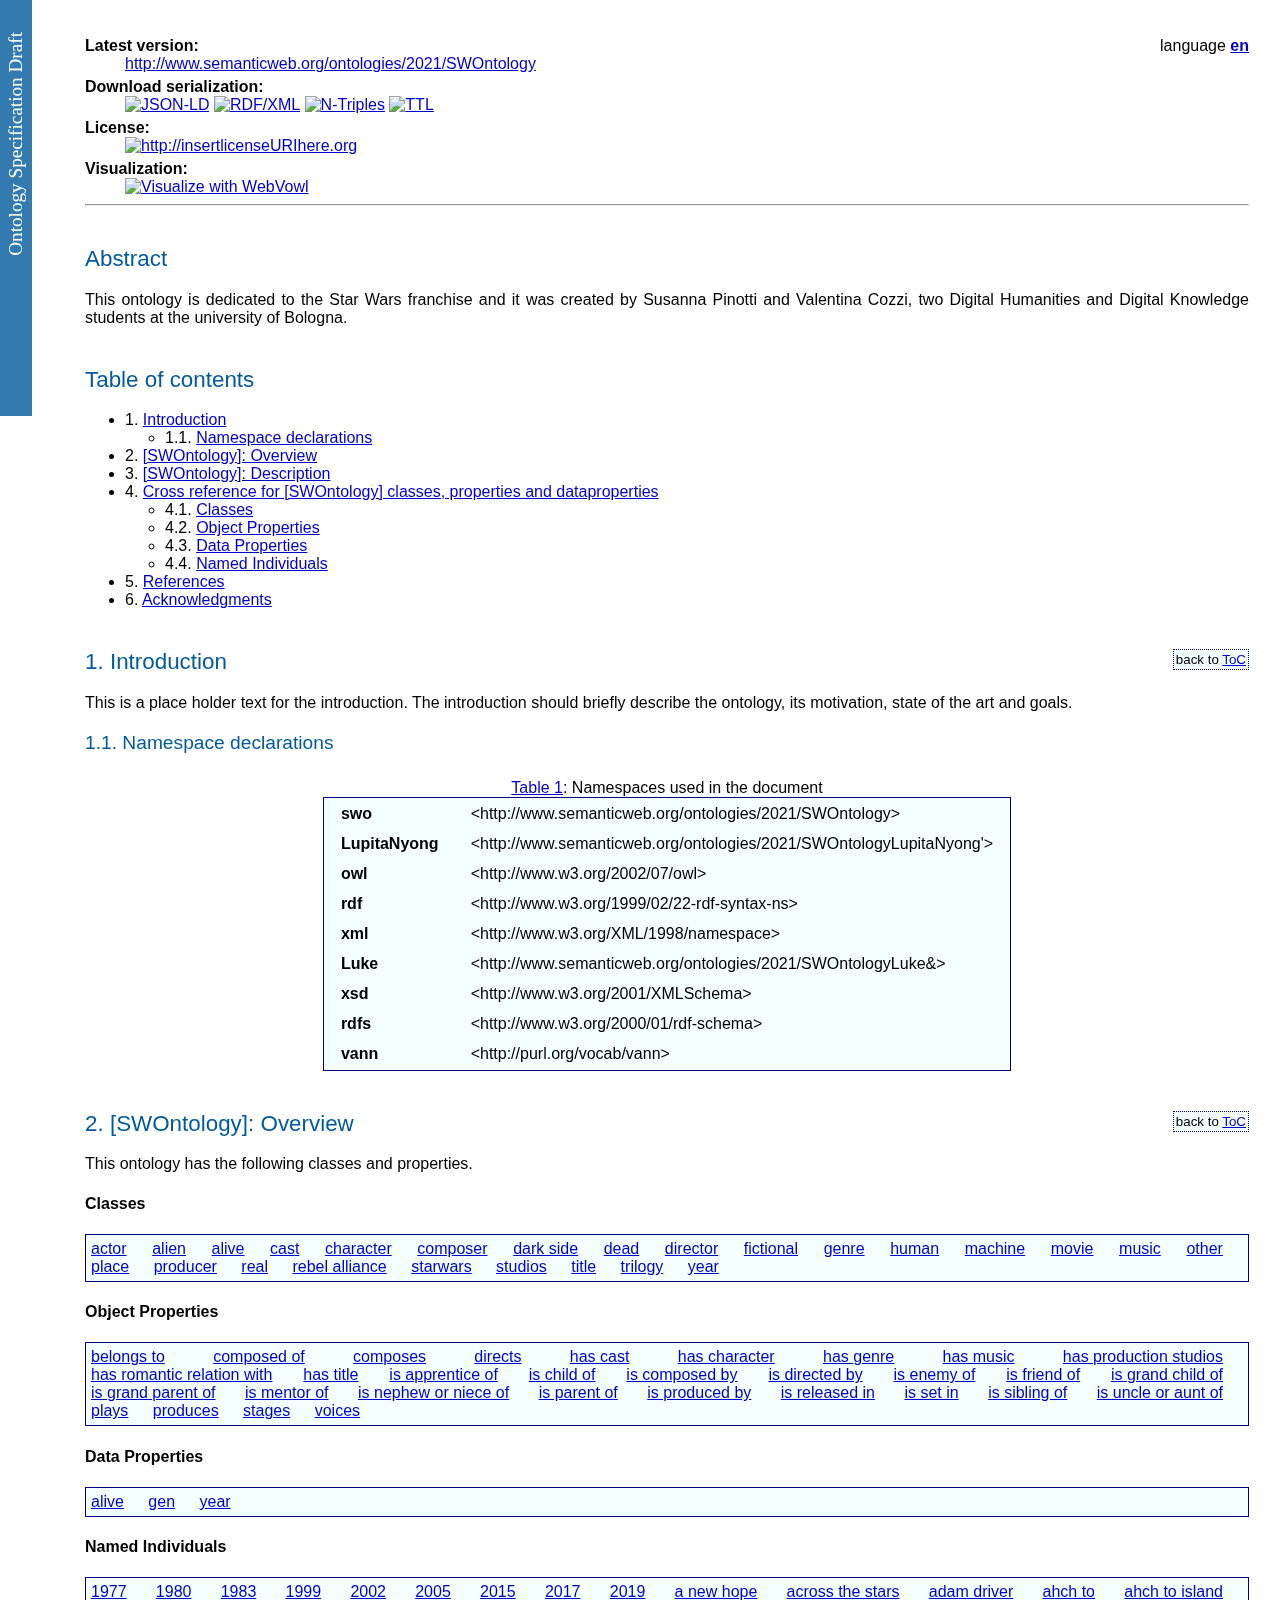
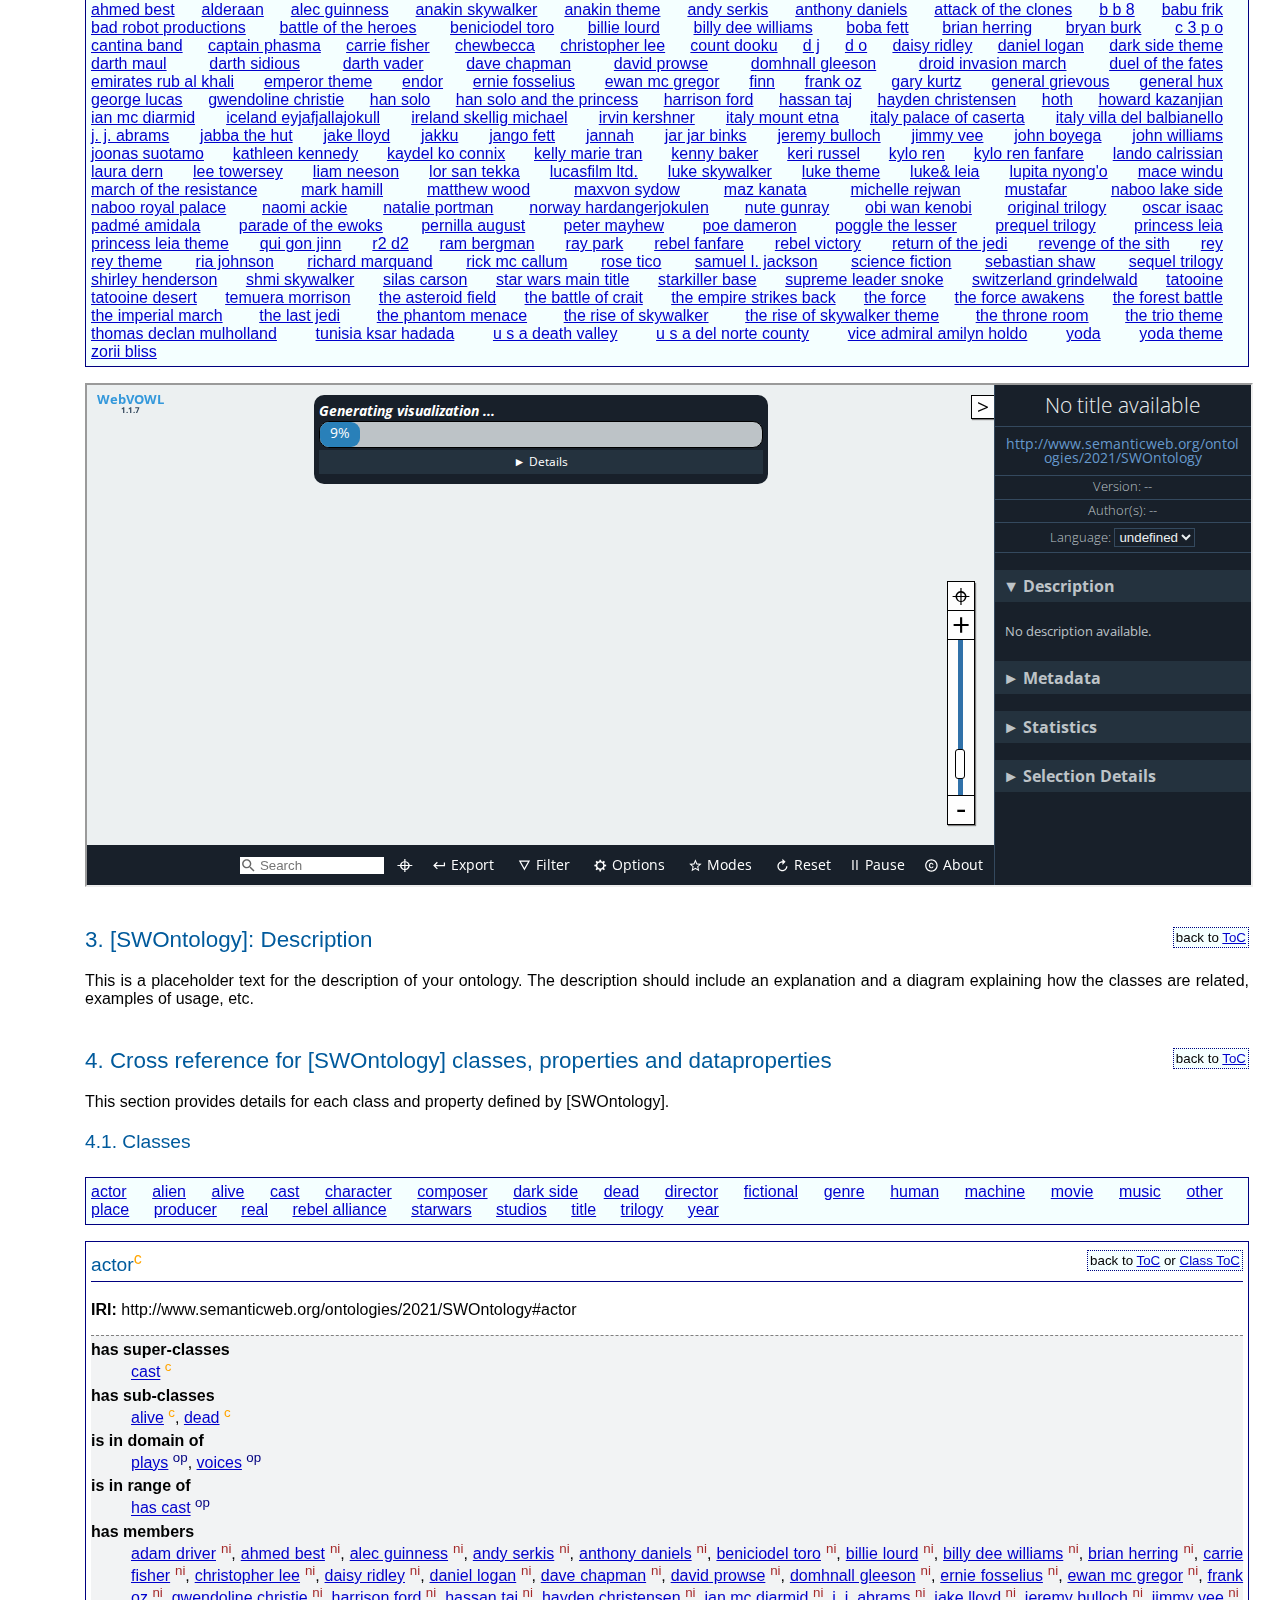
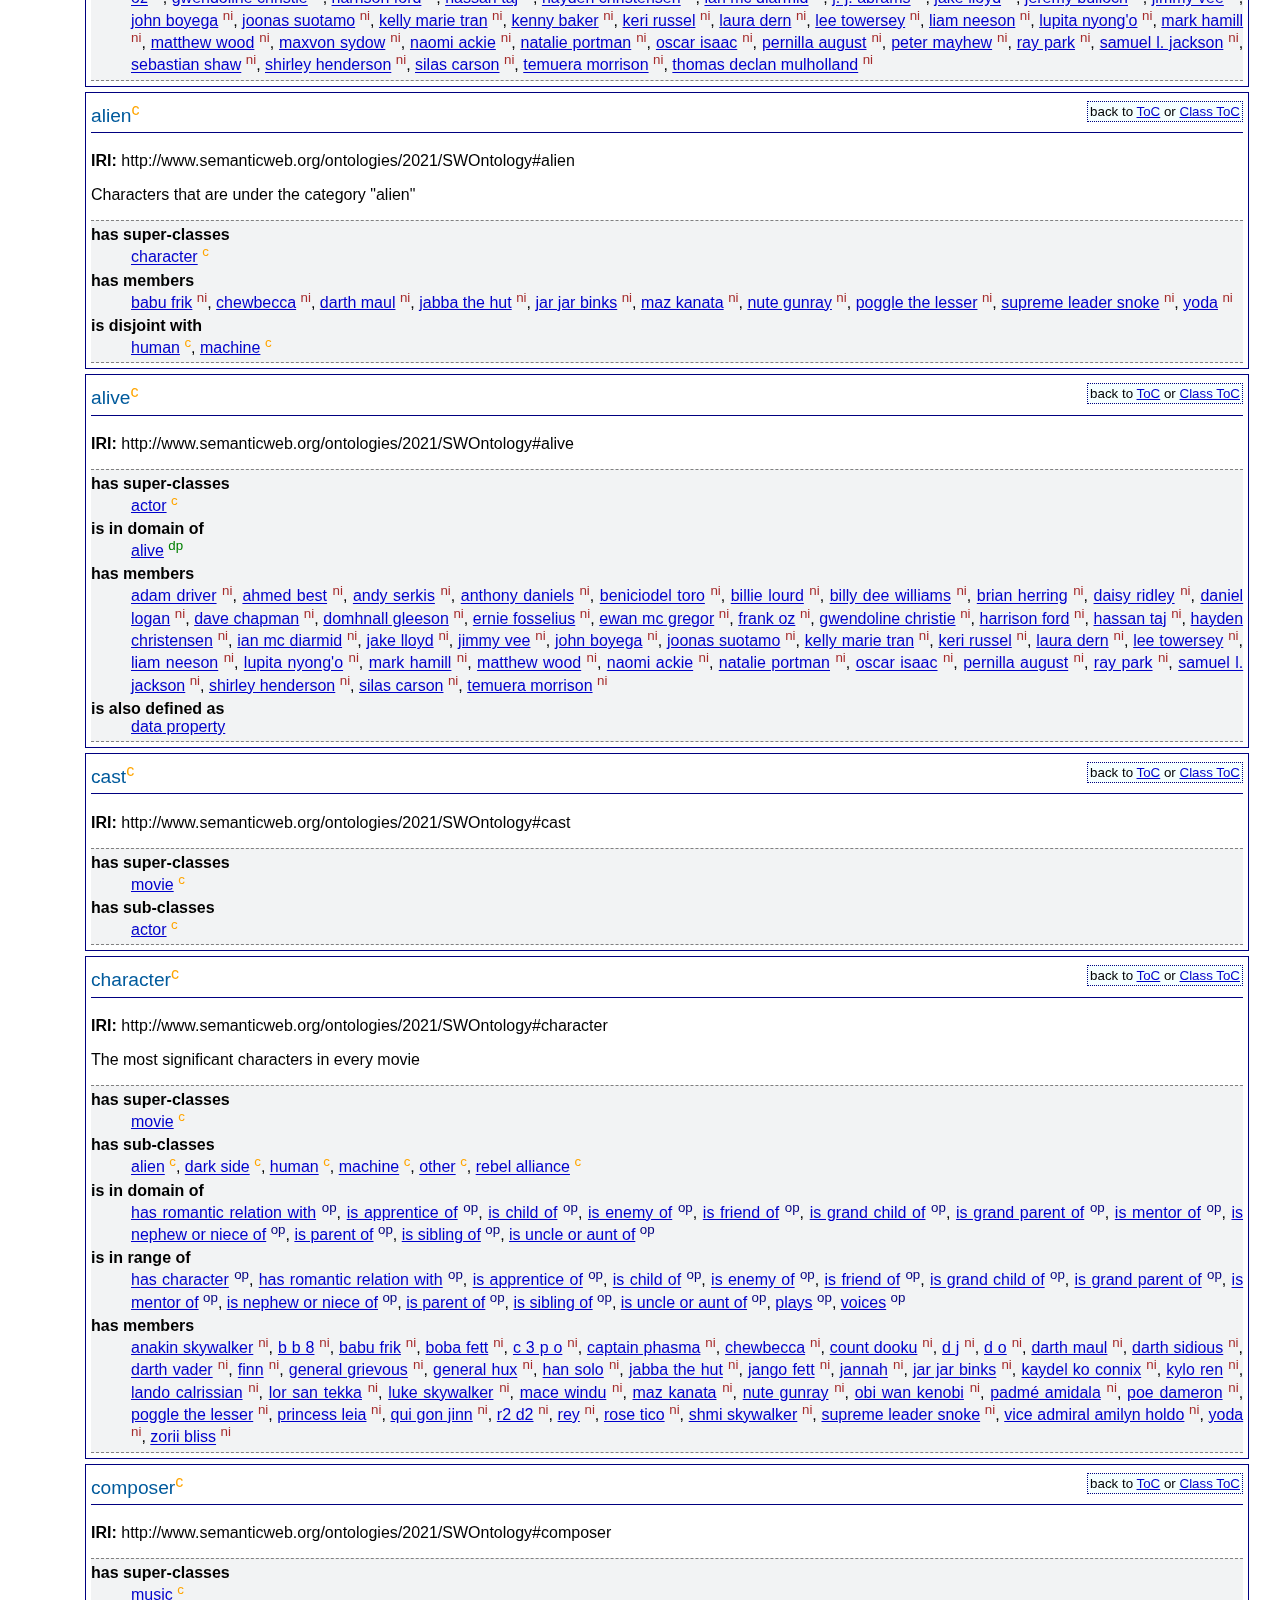
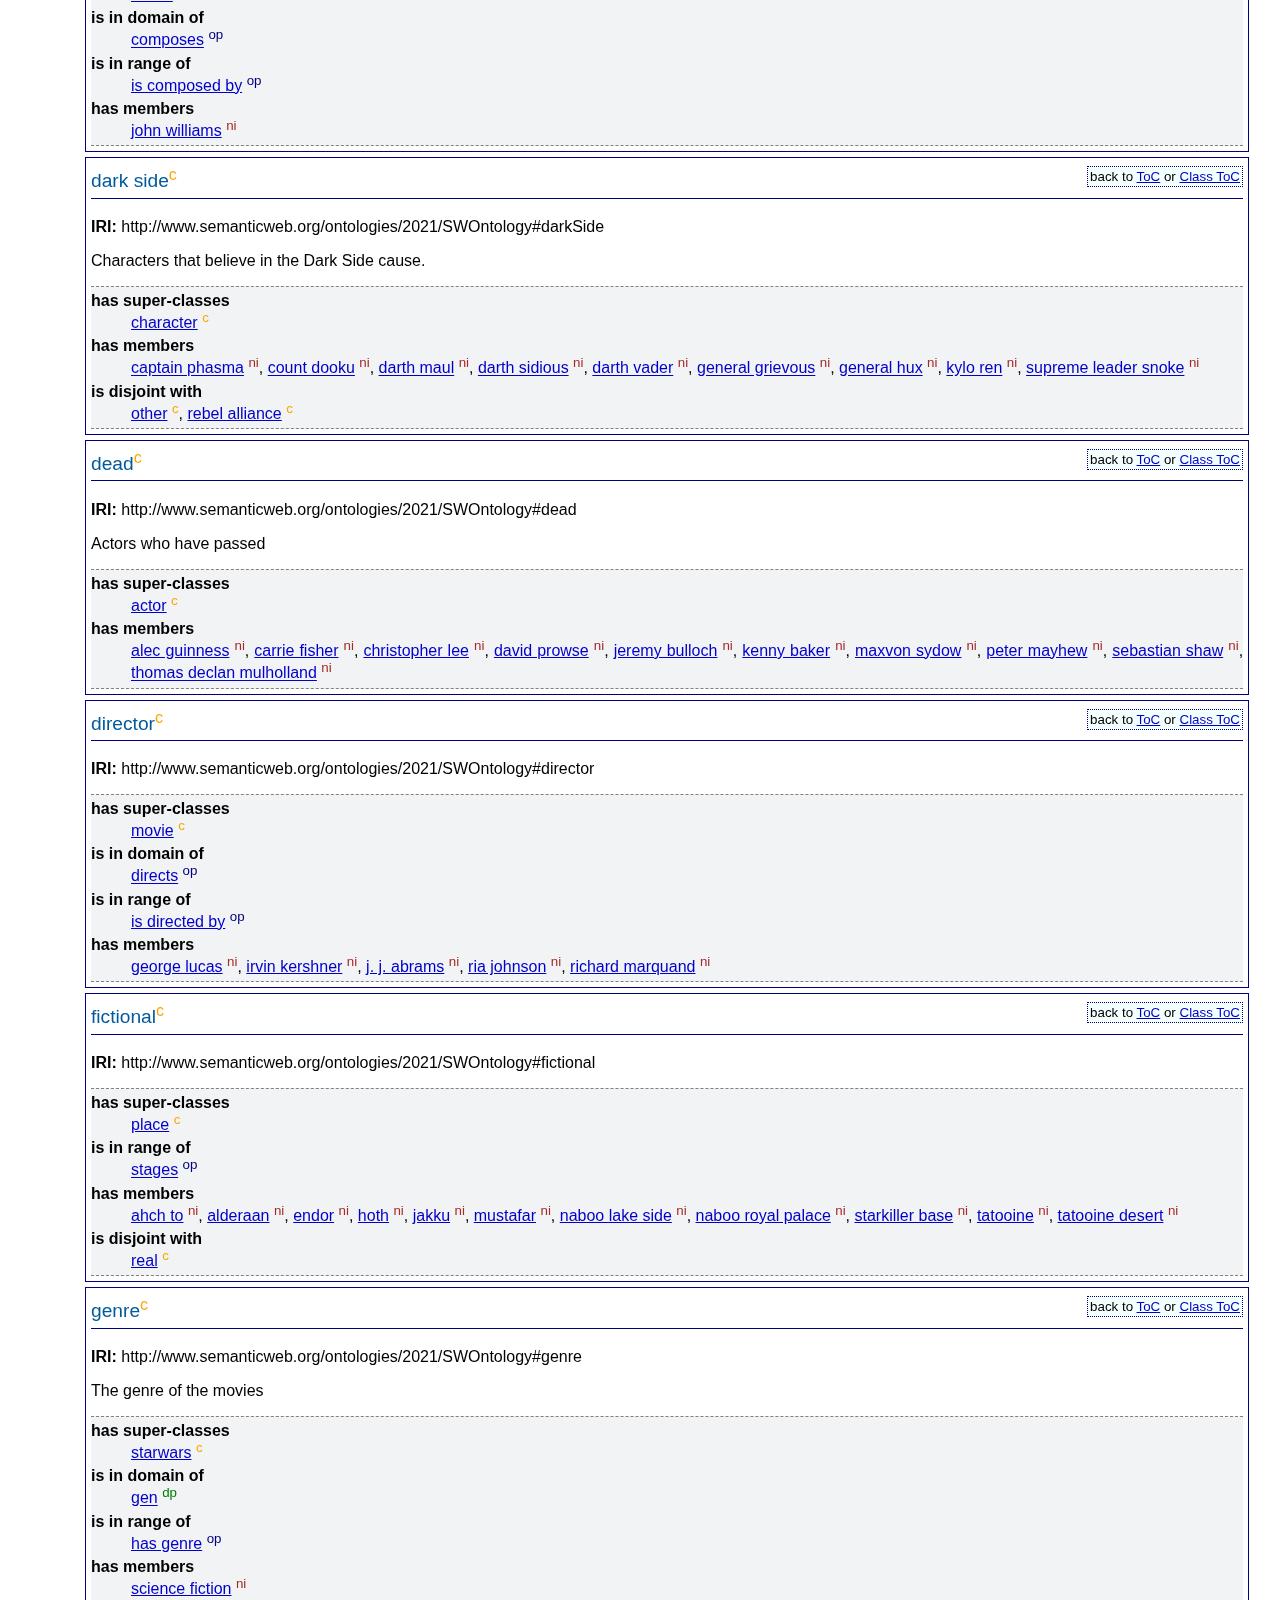
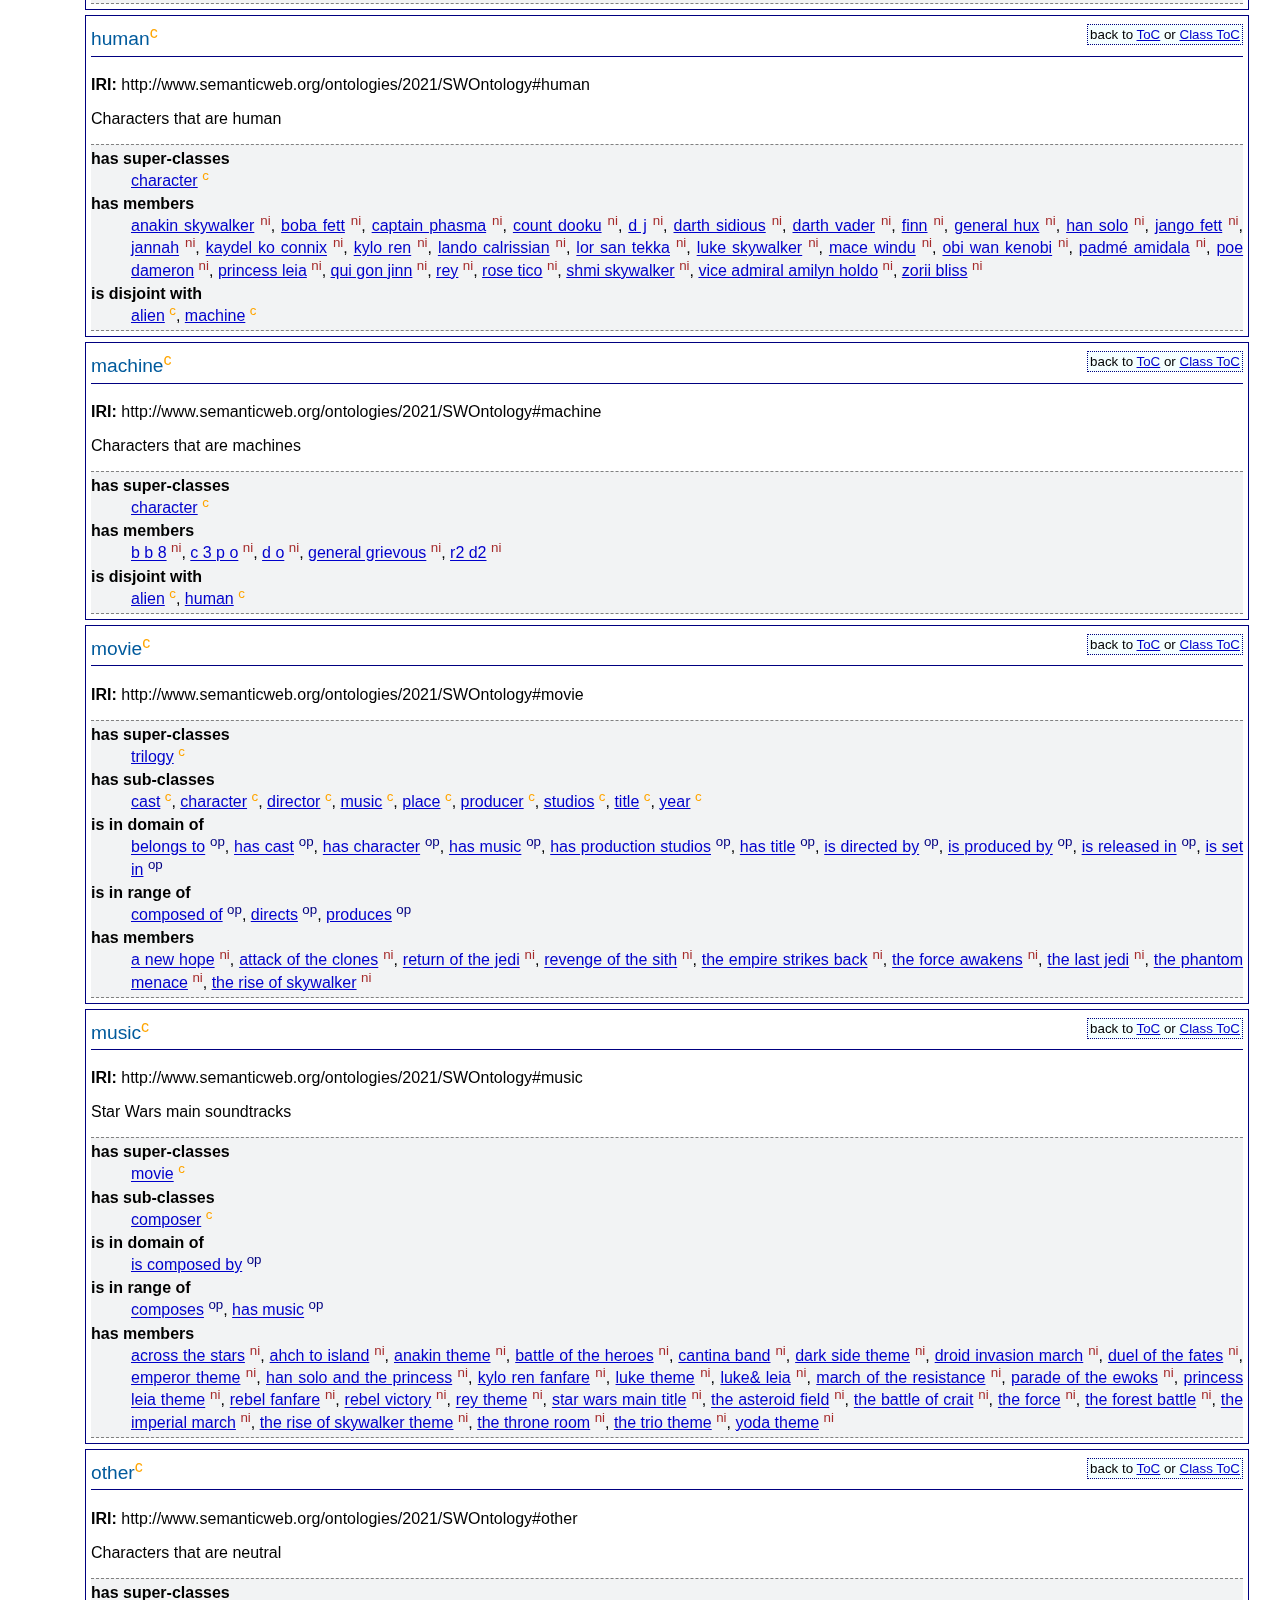
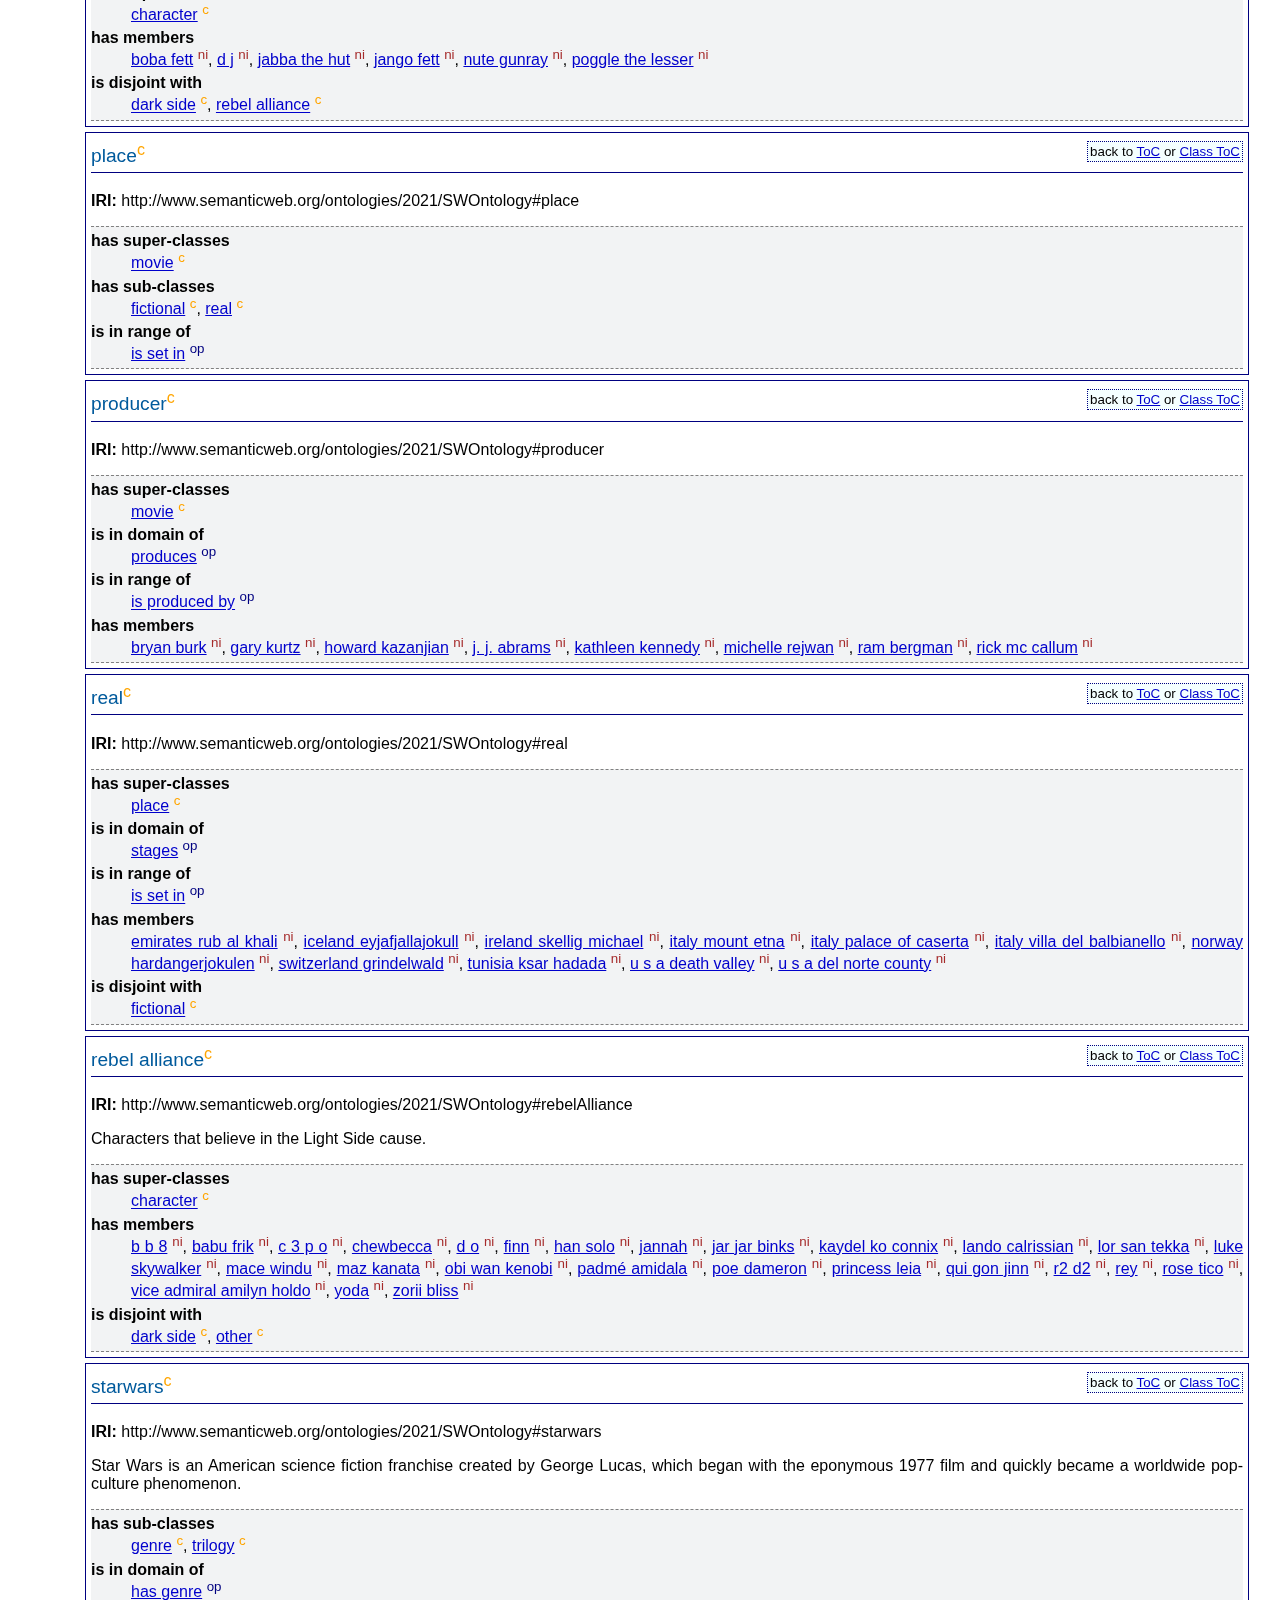
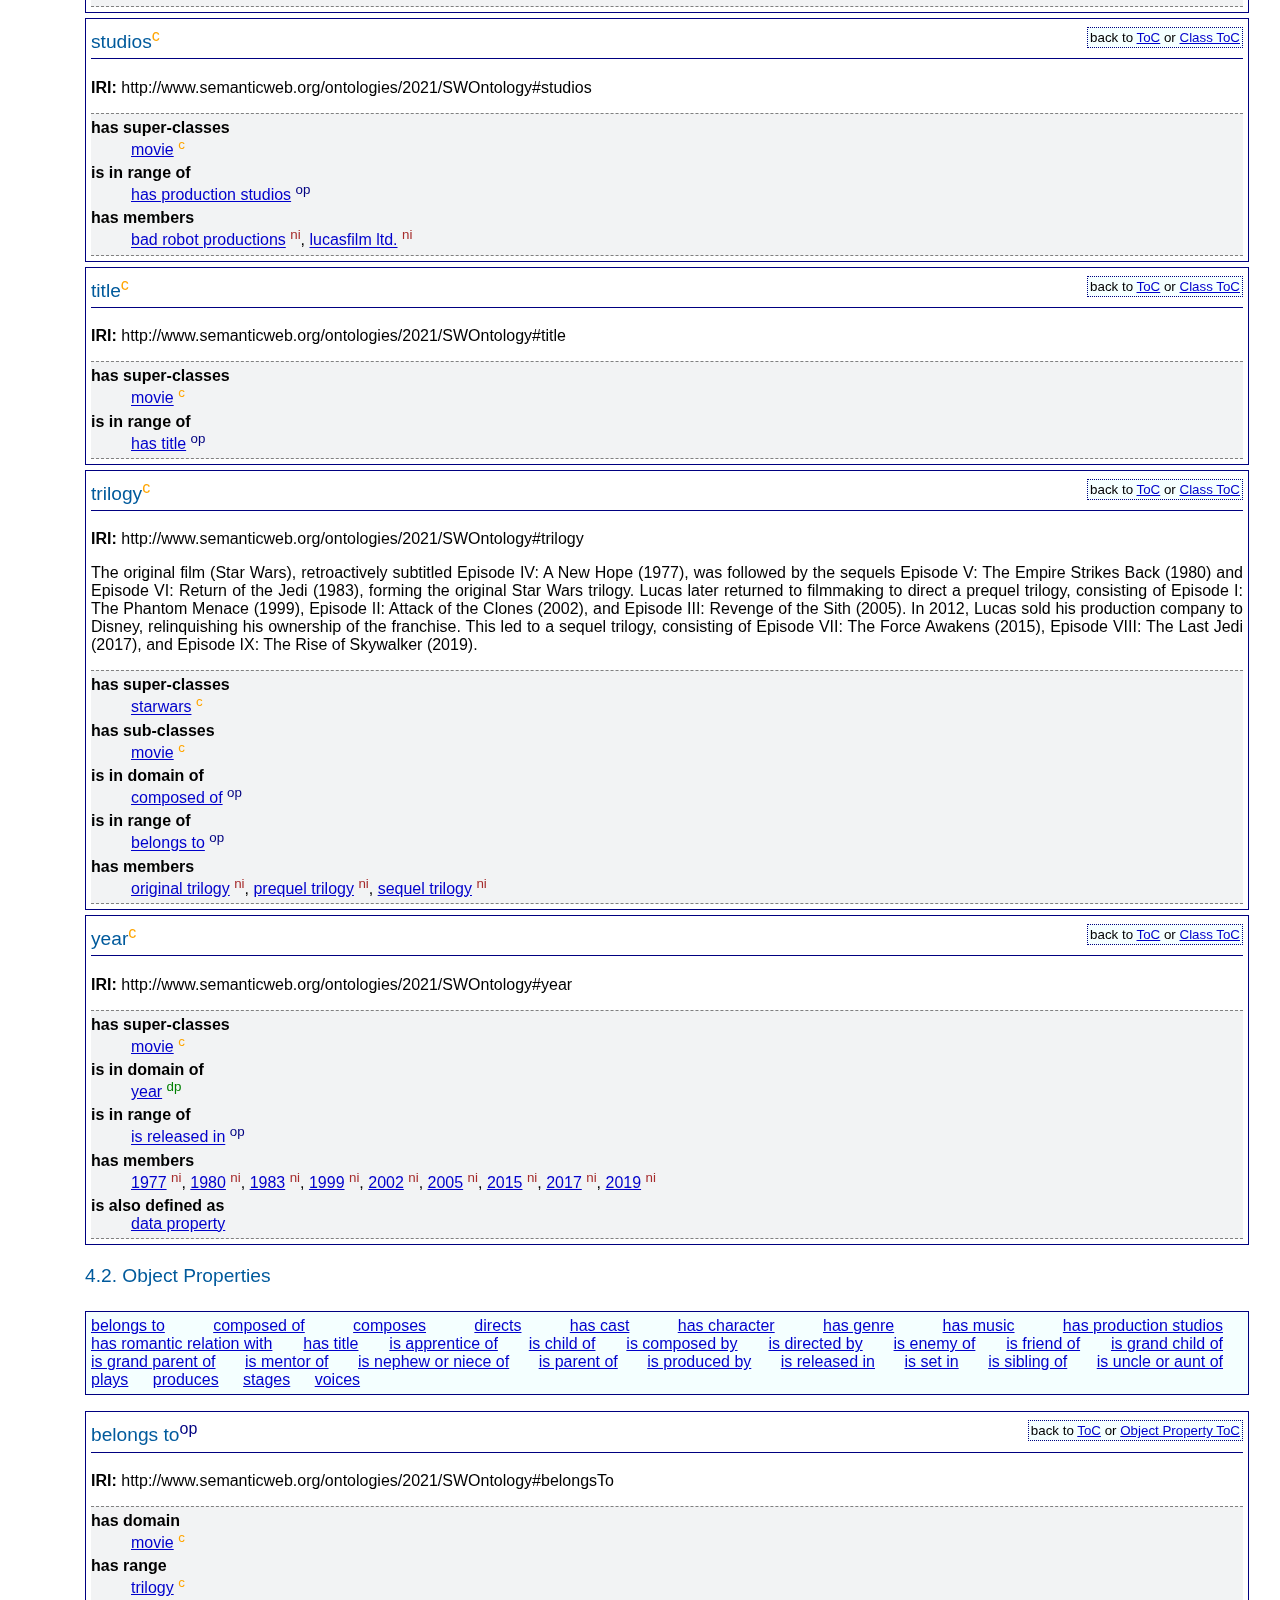
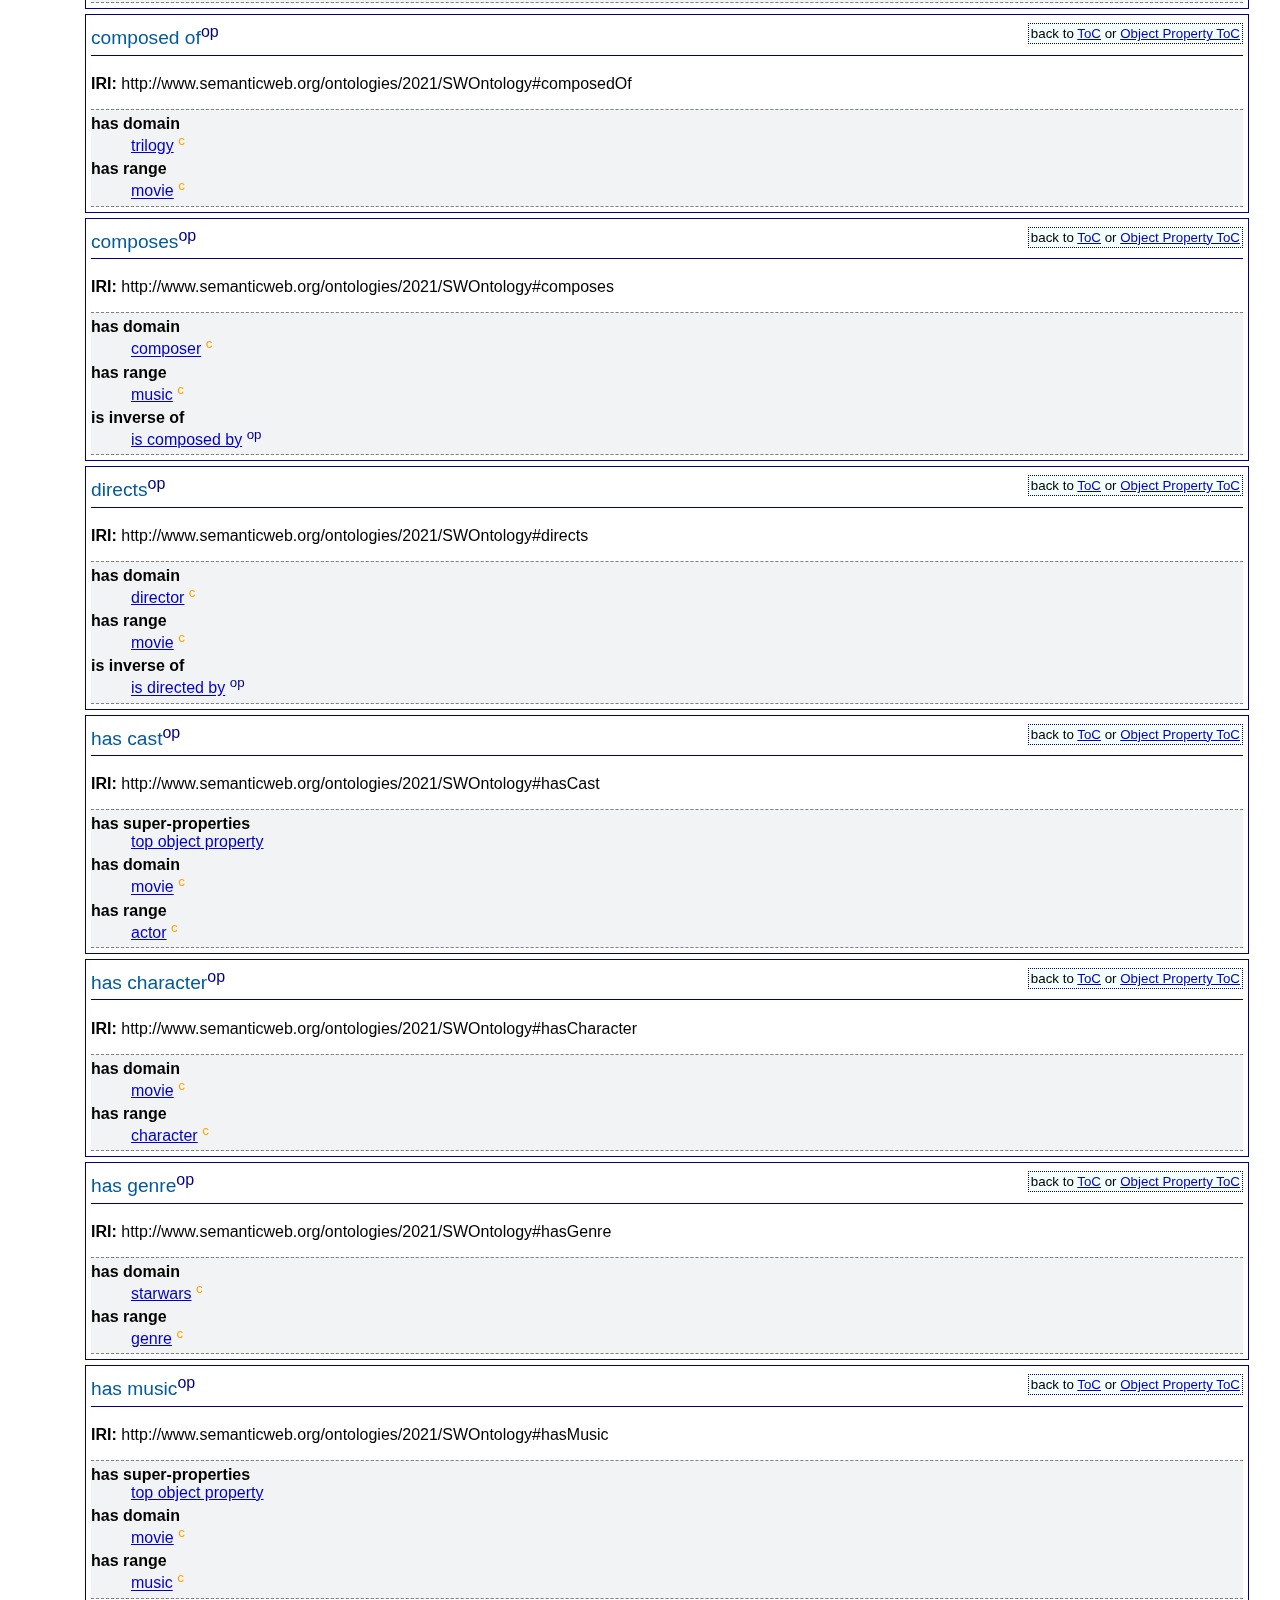
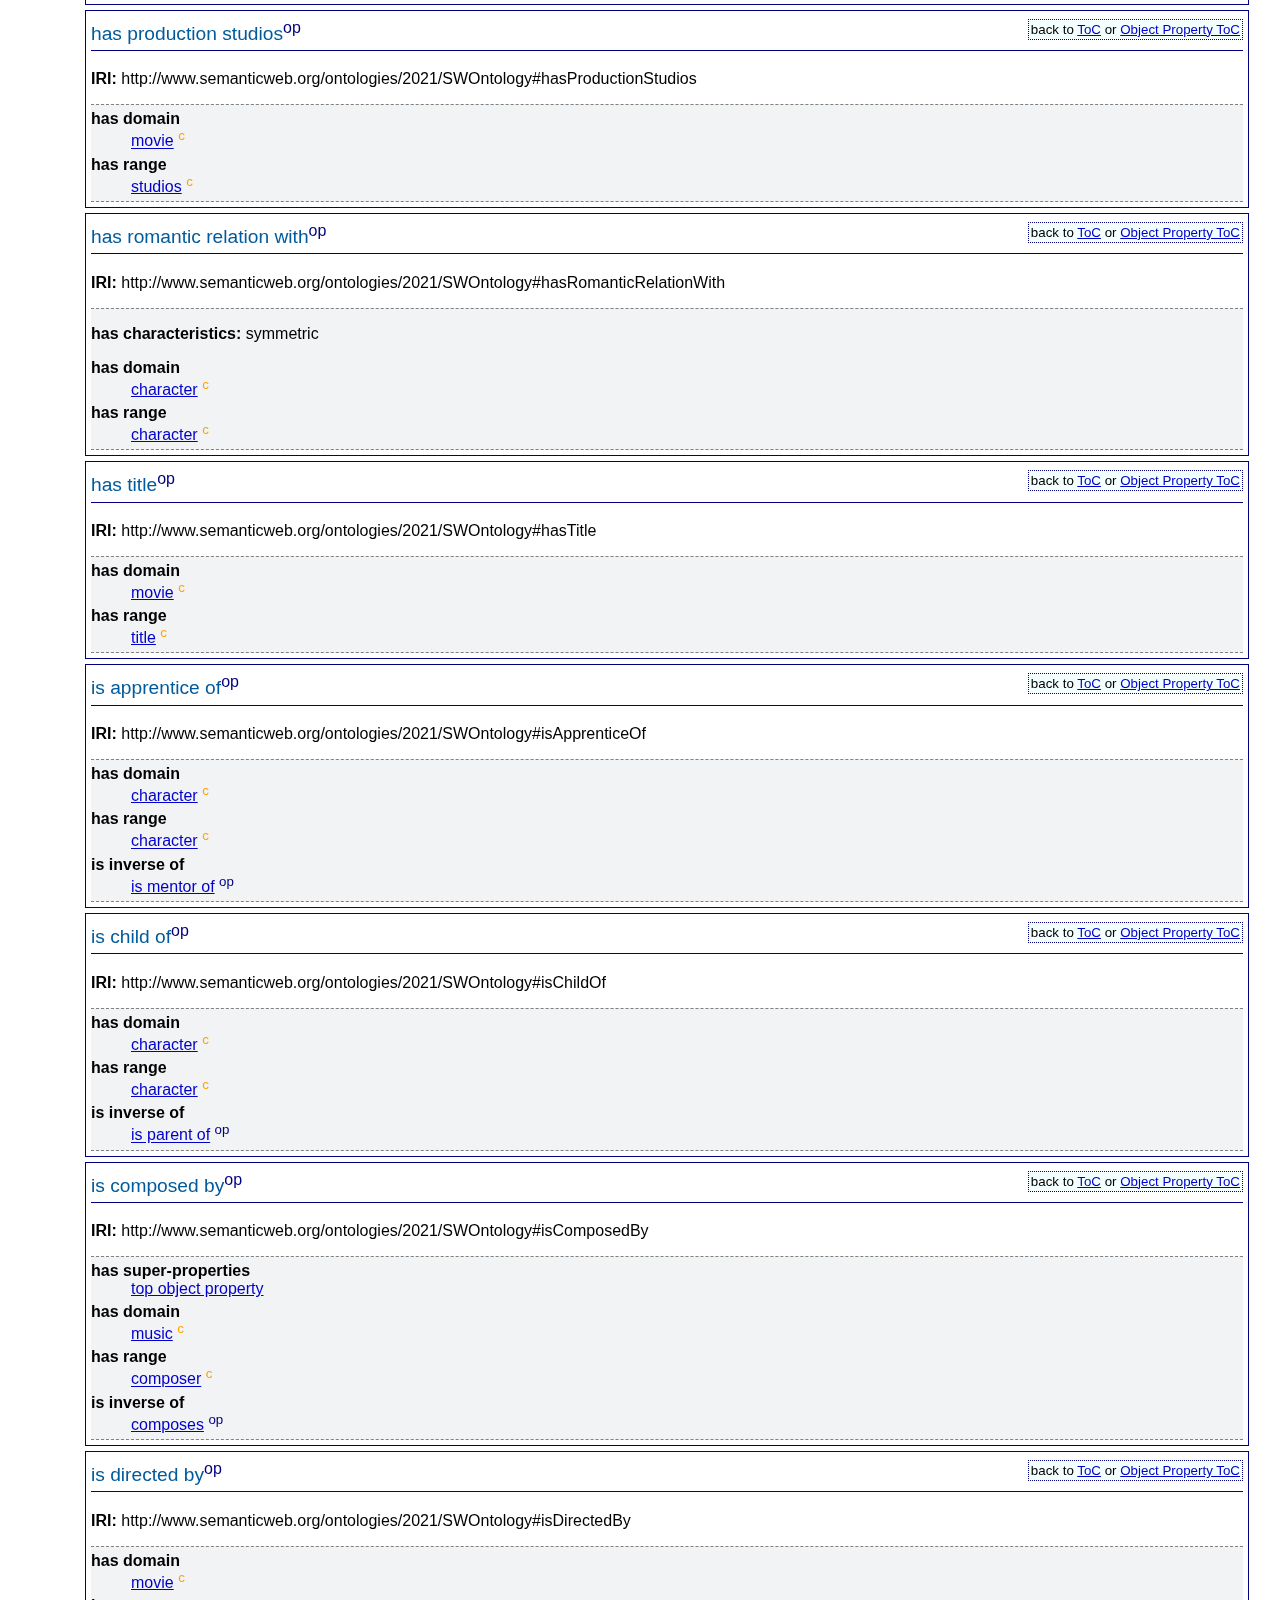
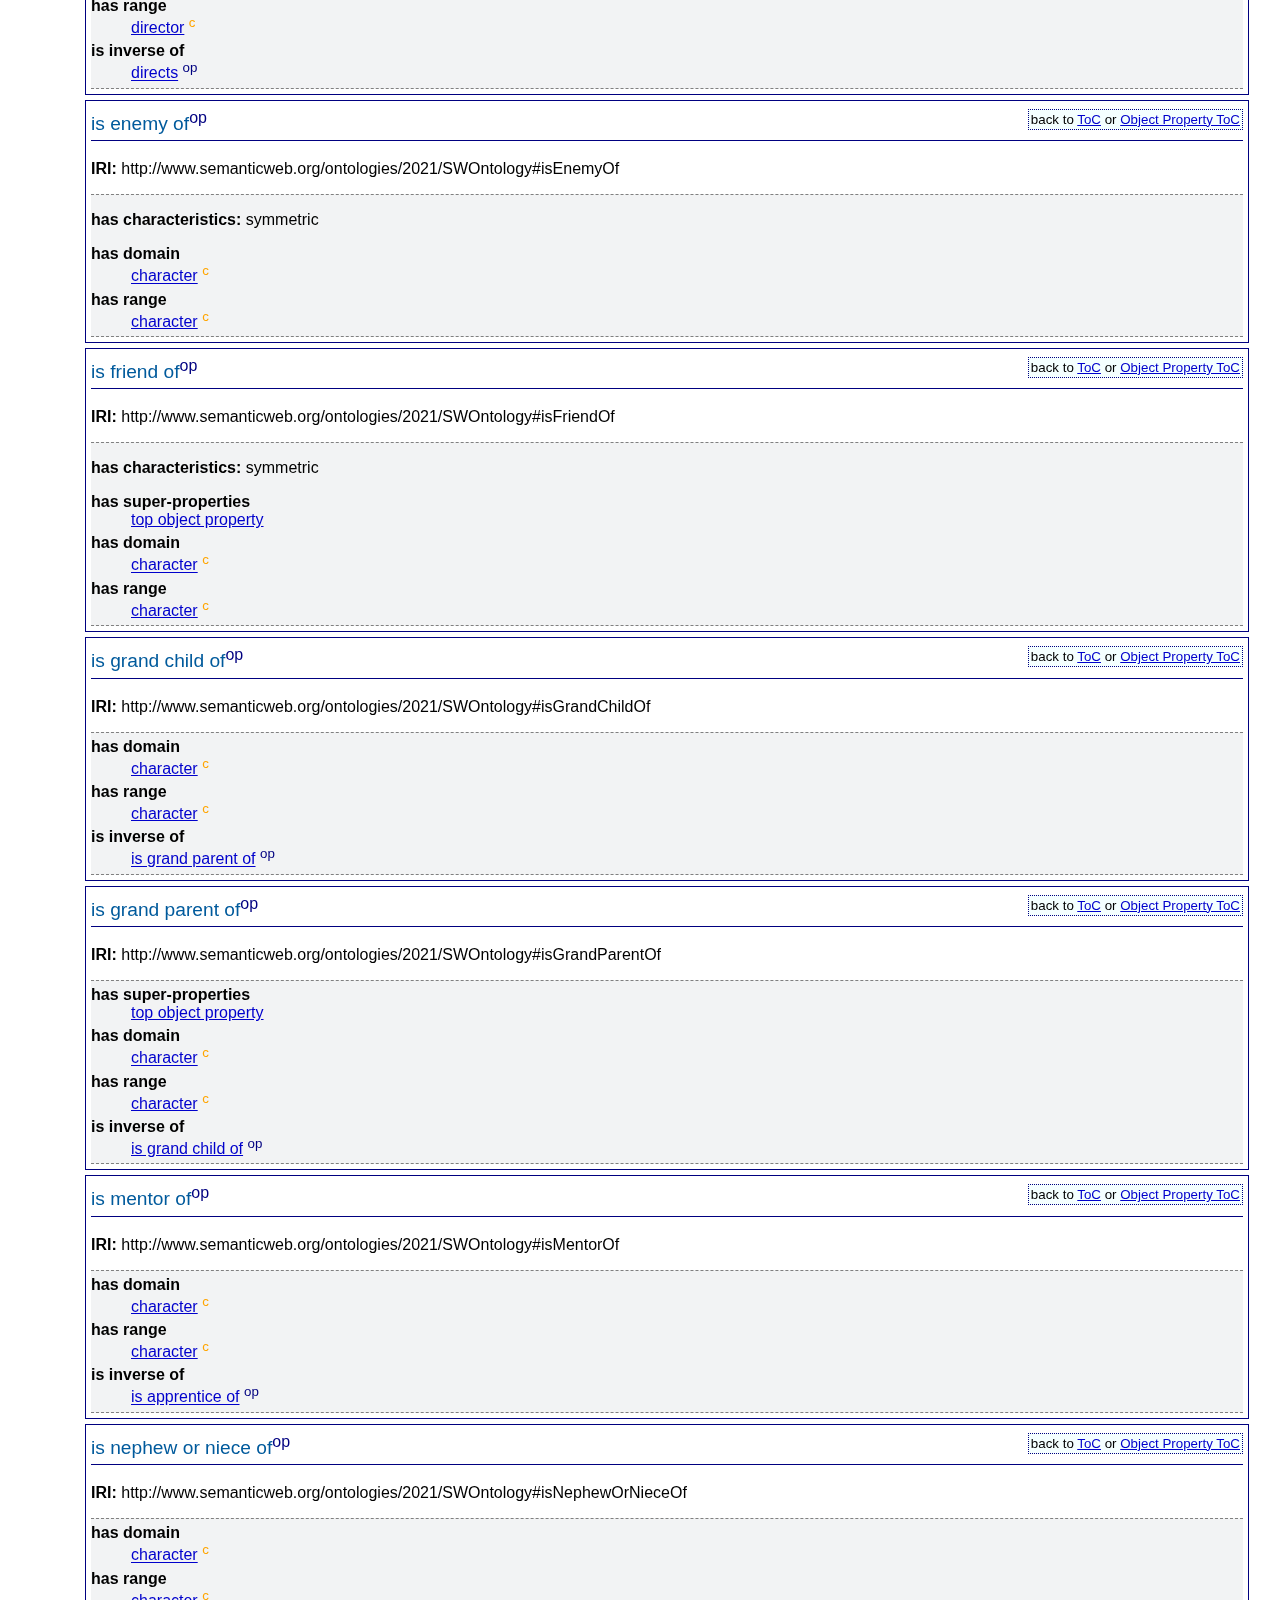
==== SWOntology_Widoco/index-en.html @ c8231432 "Widoco" ====
<!DOCTYPE html>
<html>
<head>
<meta http-equiv="content-type" content="text/html; charset=UTF-8" />
 <link rel="stylesheet" href="resources/primer.css" media="screen" />    <link rel="stylesheet" href="resources/rec.css" media="screen" />    <link rel="stylesheet" href="resources/extra.css" media="screen" />    <link rel="stylesheet" href="resources/owl.css" media="screen" />    <title>Ontology Documentation generated by WIDOCO</title>


<!-- SCHEMA.ORG METADATA -->
<script type="application/ld+json">{"@context":"https://schema.org","@type":"TechArticle","url":"http://www.semanticweb.org/ontologies/2021/SWOntology","image":"http://vowl.visualdataweb.org/webvowl/#iri=http://www.semanticweb.org/ontologies/2021/SWOntology","name":"http://www.semanticweb.org/ontologies/2021/SWOntology", "headline":"This ontology is dedicated to the Star Wars franchise and it was created by Susanna Pinotti and Valentina Cozzi, two Digital Humanities and Digital Knowledge students at the university of Bologna.", "datePublished":"Tue Dec 28 10:12:35 CET 2021"}</script>

<script src="resources/jquery.js"></script> 
<script src="resources/marked.min.js"></script> 
    <script> 
function loadHash() {
  jQuery(".markdown").each(function(el){jQuery(this).after(marked(jQuery(this).text())).remove()});
	var hash = location.hash;
	if($(hash).offset()!=null){
	  $('html, body').animate({scrollTop: $(hash).offset().top}, 0);
}
	loadTOC();
}
function loadTOC(){
	//process toc dynamically
	  var t='<h2>Table of contents</h2><ul>';i = 1;j=0;
	  jQuery(".list").each(function(){
		if(jQuery(this).is('h2')){
			if(j>0){
				t+='</ul>';
				j=0;
			}
			t+= '<li>'+i+'. <a href=#'+ jQuery(this).attr('id')+'>'+ jQuery(this).ignore("span").text()+'</a></li>';
			i++;
		}
		if(jQuery(this).is('h3')){
			if(j==0){
				t+='<ul>';
			}
			j++;
			t+= '<li>'+(i-1)+'.'+j+'. '+'<a href=#'+ jQuery(this).attr('id')+'>'+ jQuery(this).ignore("span").text()+'</a></li>';
		}
	  });
	  t+='</ul>';
	  $("#toc").html(t); 
}
$(function(){
    loadHash();
}); $.fn.ignore = function(sel){
        return this.clone().find(sel||">*").remove().end();
 }; 
   </script> 
  </head> 

<body>
<div class="container">
<div class="head">
<div style="float:right">language <a href="index-en.html"><b>en</b></a> </div>


<dl>
<dt>Latest version:</dt>
<dd><a href="http://www.semanticweb.org/ontologies/2021/SWOntology">http://www.semanticweb.org/ontologies/2021/SWOntology</a></dd>
<dt>Download serialization:</dt><dd><span><a href="ontology.jsonld" target="_blank"><img src="https://img.shields.io/badge/Format-JSON_LD-blue.svg" alt="JSON-LD" /></a> </span><span><a href="ontology.rdf" target="_blank"><img src="https://img.shields.io/badge/Format-RDF/XML-blue.svg" alt="RDF/XML" /></a> </span><span><a href="ontology.nt" target="_blank"><img src="https://img.shields.io/badge/Format-N_Triples-blue.svg" alt="N-Triples" /></a> </span><span><a href="ontology.ttl" target="_blank"><img src="https://img.shields.io/badge/Format-TTL-blue.svg" alt="TTL" /></a> </span></dd><dt>License: </dt><dd><a href="http://insertlicenseURIhere.org" target="_blank"><img src="https://img.shields.io/badge/License-license%20name%20goes%20here-blue.svg" alt="http://insertlicenseURIhere.org" /></a>
</dd><dt>Visualization:</dt><dd><a href="webvowl/index.html#" target="_blank"><img src="https://img.shields.io/badge/Visualize_with-WebVowl-blue.svg" alt="Visualize with WebVowl" /></a></dd>
<!-- <dt>Evaluation:</dt><dd><a href="OOPSEvaluation/oopsEval.html#" target="_blank"><img src="https://img.shields.io/badge/Evaluate_with-OOPS! (OntOlogy Pitfall Scanner!)-blue.svg" alt="Evaluate with OOPS!" /></a></dd> --></dl>

<hr/>
</div>
<div class="status">
<div>
<span>Ontology Specification Draft</span>
</div>
</div>     <div id="abstract"><h2>Abstract</h2><span class="markdown">
This ontology is dedicated to the Star Wars franchise and it was created by Susanna Pinotti and Valentina Cozzi, two Digital Humanities and Digital Knowledge students at the university of Bologna.</span>
</div>
<div id="toc"></div> 

<!--INTRODUCTION SECTION-->
    <div id="introduction"><h2 id="intro" class="list">Introduction <span class="backlink"> back to <a href="#toc">ToC</a></span></h2>
<span class="markdown">
This is a place holder text for the introduction. The introduction should briefly describe the ontology, its motivation, state of the art and goals.</span>
<div id="namespacedeclarations">
<h3 id="ns" class="list">Namespace declarations</h3>
<div id="ns" align="center">
<table>
<caption> <a href="#ns"> Table 1</a>: Namespaces used in the document </caption>
<tbody>
<tr><td><b>swo</b></td><td>&lt;http://www.semanticweb.org/ontologies/2021/SWOntology&gt;</td></tr>
<tr><td><b>LupitaNyong</b></td><td>&lt;http://www.semanticweb.org/ontologies/2021/SWOntologyLupitaNyong'&gt;</td></tr>
<tr><td><b>owl</b></td><td>&lt;http://www.w3.org/2002/07/owl&gt;</td></tr>
<tr><td><b>rdf</b></td><td>&lt;http://www.w3.org/1999/02/22-rdf-syntax-ns&gt;</td></tr>
<tr><td><b>xml</b></td><td>&lt;http://www.w3.org/XML/1998/namespace&gt;</td></tr>
<tr><td><b>Luke</b></td><td>&lt;http://www.semanticweb.org/ontologies/2021/SWOntologyLuke&&gt;</td></tr>
<tr><td><b>xsd</b></td><td>&lt;http://www.w3.org/2001/XMLSchema&gt;</td></tr>
<tr><td><b>rdfs</b></td><td>&lt;http://www.w3.org/2000/01/rdf-schema&gt;</td></tr>
<tr><td><b>vann</b></td><td>&lt;http://purl.org/vocab/vann&gt;</td></tr>
</tbody>
</table>
</div>
</div>
</div>
  

<!--OVERVIEW SECTION-->
    <div id="overview"><h2 id="overv" class="list">[SWOntology]: Overview <span class="backlink"> back to <a href="#toc">ToC</a></span></h2>
<span class="markdown">
This ontology has the following classes and properties.</span>
<h4>Classes</h4>
<ul xmlns:xsi="http://www.w3.org/2001/XMLSchema-instance" class="hlist">
   <li>
      <a href="#actor"
         title="http://www.semanticweb.org/ontologies/2021/SWOntology#actor">
         <span>actor</span>
      </a>
   </li>
   <li>
      <a href="#alien"
         title="http://www.semanticweb.org/ontologies/2021/SWOntology#alien">
         <span>alien</span>
      </a>
   </li>
   <li>
      <a href="#alive"
         title="http://www.semanticweb.org/ontologies/2021/SWOntology#alive">
         <span>alive</span>
      </a>
   </li>
   <li>
      <a href="#cast"
         title="http://www.semanticweb.org/ontologies/2021/SWOntology#cast">
         <span>cast</span>
      </a>
   </li>
   <li>
      <a href="#character"
         title="http://www.semanticweb.org/ontologies/2021/SWOntology#character">
         <span>character</span>
      </a>
   </li>
   <li>
      <a href="#composer"
         title="http://www.semanticweb.org/ontologies/2021/SWOntology#composer">
         <span>composer</span>
      </a>
   </li>
   <li>
      <a href="#darkSide"
         title="http://www.semanticweb.org/ontologies/2021/SWOntology#darkSide">
         <span>dark side</span>
      </a>
   </li>
   <li>
      <a href="#dead"
         title="http://www.semanticweb.org/ontologies/2021/SWOntology#dead">
         <span>dead</span>
      </a>
   </li>
   <li>
      <a href="#director"
         title="http://www.semanticweb.org/ontologies/2021/SWOntology#director">
         <span>director</span>
      </a>
   </li>
   <li>
      <a href="#fictional"
         title="http://www.semanticweb.org/ontologies/2021/SWOntology#fictional">
         <span>fictional</span>
      </a>
   </li>
   <li>
      <a href="#genre"
         title="http://www.semanticweb.org/ontologies/2021/SWOntology#genre">
         <span>genre</span>
      </a>
   </li>
   <li>
      <a href="#human"
         title="http://www.semanticweb.org/ontologies/2021/SWOntology#human">
         <span>human</span>
      </a>
   </li>
   <li>
      <a href="#machine"
         title="http://www.semanticweb.org/ontologies/2021/SWOntology#machine">
         <span>machine</span>
      </a>
   </li>
   <li>
      <a href="#movie"
         title="http://www.semanticweb.org/ontologies/2021/SWOntology#movie">
         <span>movie</span>
      </a>
   </li>
   <li>
      <a href="#music"
         title="http://www.semanticweb.org/ontologies/2021/SWOntology#music">
         <span>music</span>
      </a>
   </li>
   <li>
      <a href="#other"
         title="http://www.semanticweb.org/ontologies/2021/SWOntology#other">
         <span>other</span>
      </a>
   </li>
   <li>
      <a href="#place"
         title="http://www.semanticweb.org/ontologies/2021/SWOntology#place">
         <span>place</span>
      </a>
   </li>
   <li>
      <a href="#producer"
         title="http://www.semanticweb.org/ontologies/2021/SWOntology#producer">
         <span>producer</span>
      </a>
   </li>
   <li>
      <a href="#real"
         title="http://www.semanticweb.org/ontologies/2021/SWOntology#real">
         <span>real</span>
      </a>
   </li>
   <li>
      <a href="#rebelAlliance"
         title="http://www.semanticweb.org/ontologies/2021/SWOntology#rebelAlliance">
         <span>rebel alliance</span>
      </a>
   </li>
   <li>
      <a href="#starwars"
         title="http://www.semanticweb.org/ontologies/2021/SWOntology#starwars">
         <span>starwars</span>
      </a>
   </li>
   <li>
      <a href="#studios"
         title="http://www.semanticweb.org/ontologies/2021/SWOntology#studios">
         <span>studios</span>
      </a>
   </li>
   <li>
      <a href="#title"
         title="http://www.semanticweb.org/ontologies/2021/SWOntology#title">
         <span>title</span>
      </a>
   </li>
   <li>
      <a href="#trilogy"
         title="http://www.semanticweb.org/ontologies/2021/SWOntology#trilogy">
         <span>trilogy</span>
      </a>
   </li>
   <li>
      <a href="#year"
         title="http://www.semanticweb.org/ontologies/2021/SWOntology#year">
         <span>year</span>
      </a>
   </li>
</ul><h4>Object Properties</h4><ul xmlns:xsi="http://www.w3.org/2001/XMLSchema-instance" class="hlist">
   <li>
      <a href="#belongsTo"
         title="http://www.semanticweb.org/ontologies/2021/SWOntology#belongsTo">
         <span>belongs to</span>
      </a>
   </li>
   <li>
      <a href="#composedOf"
         title="http://www.semanticweb.org/ontologies/2021/SWOntology#composedOf">
         <span>composed of</span>
      </a>
   </li>
   <li>
      <a href="#composes"
         title="http://www.semanticweb.org/ontologies/2021/SWOntology#composes">
         <span>composes</span>
      </a>
   </li>
   <li>
      <a href="#directs"
         title="http://www.semanticweb.org/ontologies/2021/SWOntology#directs">
         <span>directs</span>
      </a>
   </li>
   <li>
      <a href="#hasCast"
         title="http://www.semanticweb.org/ontologies/2021/SWOntology#hasCast">
         <span>has cast</span>
      </a>
   </li>
   <li>
      <a href="#hasCharacter"
         title="http://www.semanticweb.org/ontologies/2021/SWOntology#hasCharacter">
         <span>has character</span>
      </a>
   </li>
   <li>
      <a href="#hasGenre"
         title="http://www.semanticweb.org/ontologies/2021/SWOntology#hasGenre">
         <span>has genre</span>
      </a>
   </li>
   <li>
      <a href="#hasMusic"
         title="http://www.semanticweb.org/ontologies/2021/SWOntology#hasMusic">
         <span>has music</span>
      </a>
   </li>
   <li>
      <a href="#hasProductionStudios"
         title="http://www.semanticweb.org/ontologies/2021/SWOntology#hasProductionStudios">
         <span>has production studios</span>
      </a>
   </li>
   <li>
      <a href="#hasRomanticRelationWith"
         title="http://www.semanticweb.org/ontologies/2021/SWOntology#hasRomanticRelationWith">
         <span>has romantic relation with</span>
      </a>
   </li>
   <li>
      <a href="#hasTitle"
         title="http://www.semanticweb.org/ontologies/2021/SWOntology#hasTitle">
         <span>has title</span>
      </a>
   </li>
   <li>
      <a href="#isApprenticeOf"
         title="http://www.semanticweb.org/ontologies/2021/SWOntology#isApprenticeOf">
         <span>is apprentice of</span>
      </a>
   </li>
   <li>
      <a href="#isChildOf"
         title="http://www.semanticweb.org/ontologies/2021/SWOntology#isChildOf">
         <span>is child of</span>
      </a>
   </li>
   <li>
      <a href="#isComposedBy"
         title="http://www.semanticweb.org/ontologies/2021/SWOntology#isComposedBy">
         <span>is composed by</span>
      </a>
   </li>
   <li>
      <a href="#isDirectedBy"
         title="http://www.semanticweb.org/ontologies/2021/SWOntology#isDirectedBy">
         <span>is directed by</span>
      </a>
   </li>
   <li>
      <a href="#isEnemyOf"
         title="http://www.semanticweb.org/ontologies/2021/SWOntology#isEnemyOf">
         <span>is enemy of</span>
      </a>
   </li>
   <li>
      <a href="#isFriendOf"
         title="http://www.semanticweb.org/ontologies/2021/SWOntology#isFriendOf">
         <span>is friend of</span>
      </a>
   </li>
   <li>
      <a href="#isGrandChildOf"
         title="http://www.semanticweb.org/ontologies/2021/SWOntology#isGrandChildOf">
         <span>is grand child of</span>
      </a>
   </li>
   <li>
      <a href="#isGrandParentOf"
         title="http://www.semanticweb.org/ontologies/2021/SWOntology#isGrandParentOf">
         <span>is grand parent of</span>
      </a>
   </li>
   <li>
      <a href="#isMentorOf"
         title="http://www.semanticweb.org/ontologies/2021/SWOntology#isMentorOf">
         <span>is mentor of</span>
      </a>
   </li>
   <li>
      <a href="#isNephewOrNieceOf"
         title="http://www.semanticweb.org/ontologies/2021/SWOntology#isNephewOrNieceOf">
         <span>is nephew or niece of</span>
      </a>
   </li>
   <li>
      <a href="#isParentOf"
         title="http://www.semanticweb.org/ontologies/2021/SWOntology#isParentOf">
         <span>is parent of</span>
      </a>
   </li>
   <li>
      <a href="#isProducedBy"
         title="http://www.semanticweb.org/ontologies/2021/SWOntology#isProducedBy">
         <span>is produced by</span>
      </a>
   </li>
   <li>
      <a href="#isReleasedIn"
         title="http://www.semanticweb.org/ontologies/2021/SWOntology#isReleasedIn">
         <span>is released in</span>
      </a>
   </li>
   <li>
      <a href="#isSetIn"
         title="http://www.semanticweb.org/ontologies/2021/SWOntology#isSetIn">
         <span>is set in</span>
      </a>
   </li>
   <li>
      <a href="#isSiblingOf"
         title="http://www.semanticweb.org/ontologies/2021/SWOntology#isSiblingOf">
         <span>is sibling of</span>
      </a>
   </li>
   <li>
      <a href="#isUncleOrAuntOf"
         title="http://www.semanticweb.org/ontologies/2021/SWOntology#isUncleOrAuntOf">
         <span>is uncle or aunt of</span>
      </a>
   </li>
   <li>
      <a href="#plays"
         title="http://www.semanticweb.org/ontologies/2021/SWOntology#plays">
         <span>plays</span>
      </a>
   </li>
   <li>
      <a href="#produces"
         title="http://www.semanticweb.org/ontologies/2021/SWOntology#produces">
         <span>produces</span>
      </a>
   </li>
   <li>
      <a href="#stages"
         title="http://www.semanticweb.org/ontologies/2021/SWOntology#stages">
         <span>stages</span>
      </a>
   </li>
   <li>
      <a href="#voices"
         title="http://www.semanticweb.org/ontologies/2021/SWOntology#voices">
         <span>voices</span>
      </a>
   </li>
</ul><h4>Data Properties</h4><ul xmlns:xsi="http://www.w3.org/2001/XMLSchema-instance" class="hlist">
   <li>
      <a href="#alive"
         title="http://www.semanticweb.org/ontologies/2021/SWOntology#alive">
         <span>alive</span>
      </a>
   </li>
   <li>
      <a href="#gen"
         title="http://www.semanticweb.org/ontologies/2021/SWOntology#gen">
         <span>gen</span>
      </a>
   </li>
   <li>
      <a href="#year"
         title="http://www.semanticweb.org/ontologies/2021/SWOntology#year">
         <span>year</span>
      </a>
   </li>
</ul><h4>Named Individuals</h4><ul xmlns:xsi="http://www.w3.org/2001/XMLSchema-instance" class="hlist">
   <li>
      <a href="#1977"
         title="http://www.semanticweb.org/ontologies/2021/SWOntology#1977">
         <span>1977</span>
      </a>
   </li>
   <li>
      <a href="#1980"
         title="http://www.semanticweb.org/ontologies/2021/SWOntology#1980">
         <span>1980</span>
      </a>
   </li>
   <li>
      <a href="#1983"
         title="http://www.semanticweb.org/ontologies/2021/SWOntology#1983">
         <span>1983</span>
      </a>
   </li>
   <li>
      <a href="#1999"
         title="http://www.semanticweb.org/ontologies/2021/SWOntology#1999">
         <span>1999</span>
      </a>
   </li>
   <li>
      <a href="#2002"
         title="http://www.semanticweb.org/ontologies/2021/SWOntology#2002">
         <span>2002</span>
      </a>
   </li>
   <li>
      <a href="#2005"
         title="http://www.semanticweb.org/ontologies/2021/SWOntology#2005">
         <span>2005</span>
      </a>
   </li>
   <li>
      <a href="#2015"
         title="http://www.semanticweb.org/ontologies/2021/SWOntology#2015">
         <span>2015</span>
      </a>
   </li>
   <li>
      <a href="#2017"
         title="http://www.semanticweb.org/ontologies/2021/SWOntology#2017">
         <span>2017</span>
      </a>
   </li>
   <li>
      <a href="#2019"
         title="http://www.semanticweb.org/ontologies/2021/SWOntology#2019">
         <span>2019</span>
      </a>
   </li>
   <li>
      <a href="#ANewHope"
         title="http://www.semanticweb.org/ontologies/2021/SWOntology#ANewHope">
         <span>a new hope</span>
      </a>
   </li>
   <li>
      <a href="#AcrossTheStars"
         title="http://www.semanticweb.org/ontologies/2021/SWOntology#AcrossTheStars">
         <span>across the stars</span>
      </a>
   </li>
   <li>
      <a href="#AdamDriver"
         title="http://www.semanticweb.org/ontologies/2021/SWOntology#AdamDriver">
         <span>adam driver</span>
      </a>
   </li>
   <li>
      <a href="#Ahch-To"
         title="http://www.semanticweb.org/ontologies/2021/SWOntology#Ahch-To">
         <span>ahch to</span>
      </a>
   </li>
   <li>
      <a href="#Ahch-ToIsland"
         title="http://www.semanticweb.org/ontologies/2021/SWOntology#Ahch-ToIsland">
         <span>ahch to island</span>
      </a>
   </li>
   <li>
      <a href="#AhmedBest"
         title="http://www.semanticweb.org/ontologies/2021/SWOntology#AhmedBest">
         <span>ahmed best</span>
      </a>
   </li>
   <li>
      <a href="#Alderaan"
         title="http://www.semanticweb.org/ontologies/2021/SWOntology#Alderaan">
         <span>alderaan</span>
      </a>
   </li>
   <li>
      <a href="#AlecGuinness"
         title="http://www.semanticweb.org/ontologies/2021/SWOntology#AlecGuinness">
         <span>alec guinness</span>
      </a>
   </li>
   <li>
      <a href="#AnakinSkywalker"
         title="http://www.semanticweb.org/ontologies/2021/SWOntology#AnakinSkywalker">
         <span>anakin skywalker</span>
      </a>
   </li>
   <li>
      <a href="#AnakinTheme"
         title="http://www.semanticweb.org/ontologies/2021/SWOntology#AnakinTheme">
         <span>anakin theme</span>
      </a>
   </li>
   <li>
      <a href="#AndySerkis"
         title="http://www.semanticweb.org/ontologies/2021/SWOntology#AndySerkis">
         <span>andy serkis</span>
      </a>
   </li>
   <li>
      <a href="#AnthonyDaniels"
         title="http://www.semanticweb.org/ontologies/2021/SWOntology#AnthonyDaniels">
         <span>anthony daniels</span>
      </a>
   </li>
   <li>
      <a href="#AttackOfTheClones"
         title="http://www.semanticweb.org/ontologies/2021/SWOntology#AttackOfTheClones">
         <span>attack of the clones</span>
      </a>
   </li>
   <li>
      <a href="#BB-8"
         title="http://www.semanticweb.org/ontologies/2021/SWOntology#BB-8">
         <span>b b 8</span>
      </a>
   </li>
   <li>
      <a href="#BabuFrik"
         title="http://www.semanticweb.org/ontologies/2021/SWOntology#BabuFrik">
         <span>babu frik</span>
      </a>
   </li>
   <li>
      <a href="#BadRobotProductions"
         title="http://www.semanticweb.org/ontologies/2021/SWOntology#BadRobotProductions">
         <span>bad robot productions</span>
      </a>
   </li>
   <li>
      <a href="#BattleOfTheHeroes"
         title="http://www.semanticweb.org/ontologies/2021/SWOntology#BattleOfTheHeroes">
         <span>battle of the heroes</span>
      </a>
   </li>
   <li>
      <a href="#BeniciodelToro"
         title="http://www.semanticweb.org/ontologies/2021/SWOntology#BeniciodelToro">
         <span>beniciodel toro</span>
      </a>
   </li>
   <li>
      <a href="#BillieLourd"
         title="http://www.semanticweb.org/ontologies/2021/SWOntology#BillieLourd">
         <span>billie lourd</span>
      </a>
   </li>
   <li>
      <a href="#BillyDeeWilliams"
         title="http://www.semanticweb.org/ontologies/2021/SWOntology#BillyDeeWilliams">
         <span>billy dee williams</span>
      </a>
   </li>
   <li>
      <a href="#BobaFett"
         title="http://www.semanticweb.org/ontologies/2021/SWOntology#BobaFett">
         <span>boba fett</span>
      </a>
   </li>
   <li>
      <a href="#BrianHerring"
         title="http://www.semanticweb.org/ontologies/2021/SWOntology#BrianHerring">
         <span>brian herring</span>
      </a>
   </li>
   <li>
      <a href="#BryanBurk"
         title="http://www.semanticweb.org/ontologies/2021/SWOntology#BryanBurk">
         <span>bryan burk</span>
      </a>
   </li>
   <li>
      <a href="#C-3PO"
         title="http://www.semanticweb.org/ontologies/2021/SWOntology#C-3PO">
         <span>c 3 p o</span>
      </a>
   </li>
   <li>
      <a href="#CantinaBand"
         title="http://www.semanticweb.org/ontologies/2021/SWOntology#CantinaBand">
         <span>cantina band</span>
      </a>
   </li>
   <li>
      <a href="#CaptainPhasma"
         title="http://www.semanticweb.org/ontologies/2021/SWOntology#CaptainPhasma">
         <span>captain phasma</span>
      </a>
   </li>
   <li>
      <a href="#CarrieFisher"
         title="http://www.semanticweb.org/ontologies/2021/SWOntology#CarrieFisher">
         <span>carrie fisher</span>
      </a>
   </li>
   <li>
      <a href="#Chewbecca"
         title="http://www.semanticweb.org/ontologies/2021/SWOntology#Chewbecca">
         <span>chewbecca</span>
      </a>
   </li>
   <li>
      <a href="#ChristopherLee"
         title="http://www.semanticweb.org/ontologies/2021/SWOntology#ChristopherLee">
         <span>christopher lee</span>
      </a>
   </li>
   <li>
      <a href="#CountDooku"
         title="http://www.semanticweb.org/ontologies/2021/SWOntology#CountDooku">
         <span>count dooku</span>
      </a>
   </li>
   <li>
      <a href="#DJ"
         title="http://www.semanticweb.org/ontologies/2021/SWOntology#DJ">
         <span>d j</span>
      </a>
   </li>
   <li>
      <a href="#D-O"
         title="http://www.semanticweb.org/ontologies/2021/SWOntology#D-O">
         <span>d o</span>
      </a>
   </li>
   <li>
      <a href="#DaisyRidley"
         title="http://www.semanticweb.org/ontologies/2021/SWOntology#DaisyRidley">
         <span>daisy ridley</span>
      </a>
   </li>
   <li>
      <a href="#DanielLogan"
         title="http://www.semanticweb.org/ontologies/2021/SWOntology#DanielLogan">
         <span>daniel logan</span>
      </a>
   </li>
   <li>
      <a href="#DarkSideTheme"
         title="http://www.semanticweb.org/ontologies/2021/SWOntology#DarkSideTheme">
         <span>dark side theme</span>
      </a>
   </li>
   <li>
      <a href="#DarthMaul"
         title="http://www.semanticweb.org/ontologies/2021/SWOntology#DarthMaul">
         <span>darth maul</span>
      </a>
   </li>
   <li>
      <a href="#DarthSidious"
         title="http://www.semanticweb.org/ontologies/2021/SWOntology#DarthSidious">
         <span>darth sidious</span>
      </a>
   </li>
   <li>
      <a href="#DarthVader"
         title="http://www.semanticweb.org/ontologies/2021/SWOntology#DarthVader">
         <span>darth vader</span>
      </a>
   </li>
   <li>
      <a href="#DaveChapman"
         title="http://www.semanticweb.org/ontologies/2021/SWOntology#DaveChapman">
         <span>dave chapman</span>
      </a>
   </li>
   <li>
      <a href="#DavidProwse"
         title="http://www.semanticweb.org/ontologies/2021/SWOntology#DavidProwse">
         <span>david prowse</span>
      </a>
   </li>
   <li>
      <a href="#DomhnallGleeson"
         title="http://www.semanticweb.org/ontologies/2021/SWOntology#DomhnallGleeson">
         <span>domhnall gleeson</span>
      </a>
   </li>
   <li>
      <a href="#DroidInvasionMarch"
         title="http://www.semanticweb.org/ontologies/2021/SWOntology#DroidInvasionMarch">
         <span>droid invasion march</span>
      </a>
   </li>
   <li>
      <a href="#DuelOfTheFates"
         title="http://www.semanticweb.org/ontologies/2021/SWOntology#DuelOfTheFates">
         <span>duel of the fates</span>
      </a>
   </li>
   <li>
      <a href="#Emirates-RubAlKhali"
         title="http://www.semanticweb.org/ontologies/2021/SWOntology#Emirates-RubAlKhali">
         <span>emirates rub al khali</span>
      </a>
   </li>
   <li>
      <a href="#EmperorTheme"
         title="http://www.semanticweb.org/ontologies/2021/SWOntology#EmperorTheme">
         <span>emperor theme</span>
      </a>
   </li>
   <li>
      <a href="#Endor"
         title="http://www.semanticweb.org/ontologies/2021/SWOntology#Endor">
         <span>endor</span>
      </a>
   </li>
   <li>
      <a href="#ErnieFosselius"
         title="http://www.semanticweb.org/ontologies/2021/SWOntology#ErnieFosselius">
         <span>ernie fosselius</span>
      </a>
   </li>
   <li>
      <a href="#EwanMcGregor"
         title="http://www.semanticweb.org/ontologies/2021/SWOntology#EwanMcGregor">
         <span>ewan mc gregor</span>
      </a>
   </li>
   <li>
      <a href="#Finn"
         title="http://www.semanticweb.org/ontologies/2021/SWOntology#Finn">
         <span>finn</span>
      </a>
   </li>
   <li>
      <a href="#FrankOz"
         title="http://www.semanticweb.org/ontologies/2021/SWOntology#FrankOz">
         <span>frank oz</span>
      </a>
   </li>
   <li>
      <a href="#GaryKurtz"
         title="http://www.semanticweb.org/ontologies/2021/SWOntology#GaryKurtz">
         <span>gary kurtz</span>
      </a>
   </li>
   <li>
      <a href="#GeneralGrievous"
         title="http://www.semanticweb.org/ontologies/2021/SWOntology#GeneralGrievous">
         <span>general grievous</span>
      </a>
   </li>
   <li>
      <a href="#GeneralHux"
         title="http://www.semanticweb.org/ontologies/2021/SWOntology#GeneralHux">
         <span>general hux</span>
      </a>
   </li>
   <li>
      <a href="#GeorgeLucas"
         title="http://www.semanticweb.org/ontologies/2021/SWOntology#GeorgeLucas">
         <span>george lucas</span>
      </a>
   </li>
   <li>
      <a href="#GwendolineChristie"
         title="http://www.semanticweb.org/ontologies/2021/SWOntology#GwendolineChristie">
         <span>gwendoline christie</span>
      </a>
   </li>
   <li>
      <a href="#HanSolo"
         title="http://www.semanticweb.org/ontologies/2021/SWOntology#HanSolo">
         <span>han solo</span>
      </a>
   </li>
   <li>
      <a href="#HanSoloAndThePrincess"
         title="http://www.semanticweb.org/ontologies/2021/SWOntology#HanSoloAndThePrincess">
         <span>han solo and the princess</span>
      </a>
   </li>
   <li>
      <a href="#HarrisonFord"
         title="http://www.semanticweb.org/ontologies/2021/SWOntology#HarrisonFord">
         <span>harrison ford</span>
      </a>
   </li>
   <li>
      <a href="#HassanTaj"
         title="http://www.semanticweb.org/ontologies/2021/SWOntology#HassanTaj">
         <span>hassan taj</span>
      </a>
   </li>
   <li>
      <a href="#HaydenChristensen"
         title="http://www.semanticweb.org/ontologies/2021/SWOntology#HaydenChristensen">
         <span>hayden christensen</span>
      </a>
   </li>
   <li>
      <a href="#Hoth"
         title="http://www.semanticweb.org/ontologies/2021/SWOntology#Hoth">
         <span>hoth</span>
      </a>
   </li>
   <li>
      <a href="#HowardKazanjian"
         title="http://www.semanticweb.org/ontologies/2021/SWOntology#HowardKazanjian">
         <span>howard kazanjian</span>
      </a>
   </li>
   <li>
      <a href="#IanMcDiarmid"
         title="http://www.semanticweb.org/ontologies/2021/SWOntology#IanMcDiarmid">
         <span>ian mc diarmid</span>
      </a>
   </li>
   <li>
      <a href="#Iceland-Eyjafjallajokull"
         title="http://www.semanticweb.org/ontologies/2021/SWOntology#Iceland-Eyjafjallajokull">
         <span>iceland eyjafjallajokull</span>
      </a>
   </li>
   <li>
      <a href="#Ireland-SkelligMichael"
         title="http://www.semanticweb.org/ontologies/2021/SWOntology#Ireland-SkelligMichael">
         <span>ireland skellig michael</span>
      </a>
   </li>
   <li>
      <a href="#IrvinKershner"
         title="http://www.semanticweb.org/ontologies/2021/SWOntology#IrvinKershner">
         <span>irvin kershner</span>
      </a>
   </li>
   <li>
      <a href="#Italy-MountEtna"
         title="http://www.semanticweb.org/ontologies/2021/SWOntology#Italy-MountEtna">
         <span>italy mount etna</span>
      </a>
   </li>
   <li>
      <a href="#Italy-PalaceOfCaserta"
         title="http://www.semanticweb.org/ontologies/2021/SWOntology#Italy-PalaceOfCaserta">
         <span>italy palace of caserta</span>
      </a>
   </li>
   <li>
      <a href="#Italy-VillaDelBalbianello"
         title="http://www.semanticweb.org/ontologies/2021/SWOntology#Italy-VillaDelBalbianello">
         <span>italy villa del balbianello</span>
      </a>
   </li>
   <li>
      <a href="#J.J.Abrams"
         title="http://www.semanticweb.org/ontologies/2021/SWOntology#J.J.Abrams">
         <span>j. j. abrams</span>
      </a>
   </li>
   <li>
      <a href="#JabbaTheHut"
         title="http://www.semanticweb.org/ontologies/2021/SWOntology#JabbaTheHut">
         <span>jabba the hut</span>
      </a>
   </li>
   <li>
      <a href="#JakeLloyd"
         title="http://www.semanticweb.org/ontologies/2021/SWOntology#JakeLloyd">
         <span>jake lloyd</span>
      </a>
   </li>
   <li>
      <a href="#Jakku"
         title="http://www.semanticweb.org/ontologies/2021/SWOntology#Jakku">
         <span>jakku</span>
      </a>
   </li>
   <li>
      <a href="#JangoFett"
         title="http://www.semanticweb.org/ontologies/2021/SWOntology#JangoFett">
         <span>jango fett</span>
      </a>
   </li>
   <li>
      <a href="#Jannah"
         title="http://www.semanticweb.org/ontologies/2021/SWOntology#Jannah">
         <span>jannah</span>
      </a>
   </li>
   <li>
      <a href="#JarJarBinks"
         title="http://www.semanticweb.org/ontologies/2021/SWOntology#JarJarBinks">
         <span>jar jar binks</span>
      </a>
   </li>
   <li>
      <a href="#JeremyBulloch"
         title="http://www.semanticweb.org/ontologies/2021/SWOntology#JeremyBulloch">
         <span>jeremy bulloch</span>
      </a>
   </li>
   <li>
      <a href="#JimmyVee"
         title="http://www.semanticweb.org/ontologies/2021/SWOntology#JimmyVee">
         <span>jimmy vee</span>
      </a>
   </li>
   <li>
      <a href="#JohnBoyega"
         title="http://www.semanticweb.org/ontologies/2021/SWOntology#JohnBoyega">
         <span>john boyega</span>
      </a>
   </li>
   <li>
      <a href="#JohnWilliams"
         title="http://www.semanticweb.org/ontologies/2021/SWOntology#JohnWilliams">
         <span>john williams</span>
      </a>
   </li>
   <li>
      <a href="#JoonasSuotamo"
         title="http://www.semanticweb.org/ontologies/2021/SWOntology#JoonasSuotamo">
         <span>joonas suotamo</span>
      </a>
   </li>
   <li>
      <a href="#KathleenKennedy"
         title="http://www.semanticweb.org/ontologies/2021/SWOntology#KathleenKennedy">
         <span>kathleen kennedy</span>
      </a>
   </li>
   <li>
      <a href="#KaydelKoConnix"
         title="http://www.semanticweb.org/ontologies/2021/SWOntology#KaydelKoConnix">
         <span>kaydel ko connix</span>
      </a>
   </li>
   <li>
      <a href="#KellyMarieTran"
         title="http://www.semanticweb.org/ontologies/2021/SWOntology#KellyMarieTran">
         <span>kelly marie tran</span>
      </a>
   </li>
   <li>
      <a href="#KennyBaker"
         title="http://www.semanticweb.org/ontologies/2021/SWOntology#KennyBaker">
         <span>kenny baker</span>
      </a>
   </li>
   <li>
      <a href="#KeriRussel"
         title="http://www.semanticweb.org/ontologies/2021/SWOntology#KeriRussel">
         <span>keri russel</span>
      </a>
   </li>
   <li>
      <a href="#KyloRen"
         title="http://www.semanticweb.org/ontologies/2021/SWOntology#KyloRen">
         <span>kylo ren</span>
      </a>
   </li>
   <li>
      <a href="#KyloRenFanfare"
         title="http://www.semanticweb.org/ontologies/2021/SWOntology#KyloRenFanfare">
         <span>kylo ren fanfare</span>
      </a>
   </li>
   <li>
      <a href="#LandoCalrissian"
         title="http://www.semanticweb.org/ontologies/2021/SWOntology#LandoCalrissian">
         <span>lando calrissian</span>
      </a>
   </li>
   <li>
      <a href="#LauraDern"
         title="http://www.semanticweb.org/ontologies/2021/SWOntology#LauraDern">
         <span>laura dern</span>
      </a>
   </li>
   <li>
      <a href="#LeeTowersey"
         title="http://www.semanticweb.org/ontologies/2021/SWOntology#LeeTowersey">
         <span>lee towersey</span>
      </a>
   </li>
   <li>
      <a href="#LiamNeeson"
         title="http://www.semanticweb.org/ontologies/2021/SWOntology#LiamNeeson">
         <span>liam neeson</span>
      </a>
   </li>
   <li>
      <a href="#LorSanTekka"
         title="http://www.semanticweb.org/ontologies/2021/SWOntology#LorSanTekka">
         <span>lor san tekka</span>
      </a>
   </li>
   <li>
      <a href="#LucasfilmLtd."
         title="http://www.semanticweb.org/ontologies/2021/SWOntology#LucasfilmLtd.">
         <span>lucasfilm ltd.</span>
      </a>
   </li>
   <li>
      <a href="#LukeSkywalker"
         title="http://www.semanticweb.org/ontologies/2021/SWOntology#LukeSkywalker">
         <span>luke skywalker</span>
      </a>
   </li>
   <li>
      <a href="#LukeTheme"
         title="http://www.semanticweb.org/ontologies/2021/SWOntology#LukeTheme">
         <span>luke theme</span>
      </a>
   </li>
   <li>
      <a href="#Luke&Leia"
         title="http://www.semanticweb.org/ontologies/2021/SWOntology#Luke&amp;Leia">
         <span>luke&amp; leia</span>
      </a>
   </li>
   <li>
      <a href="#LupitaNyong'o"
         title="http://www.semanticweb.org/ontologies/2021/SWOntology#LupitaNyong'o">
         <span>lupita nyong'o</span>
      </a>
   </li>
   <li>
      <a href="#MaceWindu"
         title="http://www.semanticweb.org/ontologies/2021/SWOntology#MaceWindu">
         <span>mace windu</span>
      </a>
   </li>
   <li>
      <a href="#MarchOfTheResistance"
         title="http://www.semanticweb.org/ontologies/2021/SWOntology#MarchOfTheResistance">
         <span>march of the resistance</span>
      </a>
   </li>
   <li>
      <a href="#MarkHamill"
         title="http://www.semanticweb.org/ontologies/2021/SWOntology#MarkHamill">
         <span>mark hamill</span>
      </a>
   </li>
   <li>
      <a href="#MatthewWood"
         title="http://www.semanticweb.org/ontologies/2021/SWOntology#MatthewWood">
         <span>matthew wood</span>
      </a>
   </li>
   <li>
      <a href="#MaxvonSydow"
         title="http://www.semanticweb.org/ontologies/2021/SWOntology#MaxvonSydow">
         <span>maxvon sydow</span>
      </a>
   </li>
   <li>
      <a href="#MazKanata"
         title="http://www.semanticweb.org/ontologies/2021/SWOntology#MazKanata">
         <span>maz kanata</span>
      </a>
   </li>
   <li>
      <a href="#MichelleRejwan"
         title="http://www.semanticweb.org/ontologies/2021/SWOntology#MichelleRejwan">
         <span>michelle rejwan</span>
      </a>
   </li>
   <li>
      <a href="#Mustafar"
         title="http://www.semanticweb.org/ontologies/2021/SWOntology#Mustafar">
         <span>mustafar</span>
      </a>
   </li>
   <li>
      <a href="#NabooLakeSide"
         title="http://www.semanticweb.org/ontologies/2021/SWOntology#NabooLakeSide">
         <span>naboo lake side</span>
      </a>
   </li>
   <li>
      <a href="#NabooRoyalPalace"
         title="http://www.semanticweb.org/ontologies/2021/SWOntology#NabooRoyalPalace">
         <span>naboo royal palace</span>
      </a>
   </li>
   <li>
      <a href="#NaomiAckie"
         title="http://www.semanticweb.org/ontologies/2021/SWOntology#NaomiAckie">
         <span>naomi ackie</span>
      </a>
   </li>
   <li>
      <a href="#NataliePortman"
         title="http://www.semanticweb.org/ontologies/2021/SWOntology#NataliePortman">
         <span>natalie portman</span>
      </a>
   </li>
   <li>
      <a href="#Norway-Hardangerjokulen"
         title="http://www.semanticweb.org/ontologies/2021/SWOntology#Norway-Hardangerjokulen">
         <span>norway hardangerjokulen</span>
      </a>
   </li>
   <li>
      <a href="#NuteGunray"
         title="http://www.semanticweb.org/ontologies/2021/SWOntology#NuteGunray">
         <span>nute gunray</span>
      </a>
   </li>
   <li>
      <a href="#Obi-WanKenobi"
         title="http://www.semanticweb.org/ontologies/2021/SWOntology#Obi-WanKenobi">
         <span>obi wan kenobi</span>
      </a>
   </li>
   <li>
      <a href="#OriginalTrilogy"
         title="http://www.semanticweb.org/ontologies/2021/SWOntology#OriginalTrilogy">
         <span>original trilogy</span>
      </a>
   </li>
   <li>
      <a href="#OscarIsaac"
         title="http://www.semanticweb.org/ontologies/2021/SWOntology#OscarIsaac">
         <span>oscar isaac</span>
      </a>
   </li>
   <li>
      <a href="#PadméAmidala"
         title="http://www.semanticweb.org/ontologies/2021/SWOntology#PadméAmidala">
         <span>padmé amidala</span>
      </a>
   </li>
   <li>
      <a href="#ParadeOfTheEwoks"
         title="http://www.semanticweb.org/ontologies/2021/SWOntology#ParadeOfTheEwoks">
         <span>parade of the ewoks</span>
      </a>
   </li>
   <li>
      <a href="#PernillaAugust"
         title="http://www.semanticweb.org/ontologies/2021/SWOntology#PernillaAugust">
         <span>pernilla august</span>
      </a>
   </li>
   <li>
      <a href="#PeterMayhew"
         title="http://www.semanticweb.org/ontologies/2021/SWOntology#PeterMayhew">
         <span>peter mayhew</span>
      </a>
   </li>
   <li>
      <a href="#PoeDameron"
         title="http://www.semanticweb.org/ontologies/2021/SWOntology#PoeDameron">
         <span>poe dameron</span>
      </a>
   </li>
   <li>
      <a href="#PoggleTheLesser"
         title="http://www.semanticweb.org/ontologies/2021/SWOntology#PoggleTheLesser">
         <span>poggle the lesser</span>
      </a>
   </li>
   <li>
      <a href="#PrequelTrilogy"
         title="http://www.semanticweb.org/ontologies/2021/SWOntology#PrequelTrilogy">
         <span>prequel trilogy</span>
      </a>
   </li>
   <li>
      <a href="#PrincessLeia"
         title="http://www.semanticweb.org/ontologies/2021/SWOntology#PrincessLeia">
         <span>princess leia</span>
      </a>
   </li>
   <li>
      <a href="#PrincessLeiaTheme"
         title="http://www.semanticweb.org/ontologies/2021/SWOntology#PrincessLeiaTheme">
         <span>princess leia theme</span>
      </a>
   </li>
   <li>
      <a href="#Qui-GonJinn"
         title="http://www.semanticweb.org/ontologies/2021/SWOntology#Qui-GonJinn">
         <span>qui gon jinn</span>
      </a>
   </li>
   <li>
      <a href="#R2-D2"
         title="http://www.semanticweb.org/ontologies/2021/SWOntology#R2-D2">
         <span>r2 d2</span>
      </a>
   </li>
   <li>
      <a href="#RamBergman"
         title="http://www.semanticweb.org/ontologies/2021/SWOntology#RamBergman">
         <span>ram bergman</span>
      </a>
   </li>
   <li>
      <a href="#RayPark"
         title="http://www.semanticweb.org/ontologies/2021/SWOntology#RayPark">
         <span>ray park</span>
      </a>
   </li>
   <li>
      <a href="#RebelFanfare"
         title="http://www.semanticweb.org/ontologies/2021/SWOntology#RebelFanfare">
         <span>rebel fanfare</span>
      </a>
   </li>
   <li>
      <a href="#RebelVictory"
         title="http://www.semanticweb.org/ontologies/2021/SWOntology#RebelVictory">
         <span>rebel victory</span>
      </a>
   </li>
   <li>
      <a href="#ReturnOfTheJedi"
         title="http://www.semanticweb.org/ontologies/2021/SWOntology#ReturnOfTheJedi">
         <span>return of the jedi</span>
      </a>
   </li>
   <li>
      <a href="#RevengeOfTheSith"
         title="http://www.semanticweb.org/ontologies/2021/SWOntology#RevengeOfTheSith">
         <span>revenge of the sith</span>
      </a>
   </li>
   <li>
      <a href="#Rey"
         title="http://www.semanticweb.org/ontologies/2021/SWOntology#Rey">
         <span>rey</span>
      </a>
   </li>
   <li>
      <a href="#ReyTheme"
         title="http://www.semanticweb.org/ontologies/2021/SWOntology#ReyTheme">
         <span>rey theme</span>
      </a>
   </li>
   <li>
      <a href="#RiaJohnson"
         title="http://www.semanticweb.org/ontologies/2021/SWOntology#RiaJohnson">
         <span>ria johnson</span>
      </a>
   </li>
   <li>
      <a href="#RichardMarquand"
         title="http://www.semanticweb.org/ontologies/2021/SWOntology#RichardMarquand">
         <span>richard marquand</span>
      </a>
   </li>
   <li>
      <a href="#RickMcCallum"
         title="http://www.semanticweb.org/ontologies/2021/SWOntology#RickMcCallum">
         <span>rick mc callum</span>
      </a>
   </li>
   <li>
      <a href="#RoseTico"
         title="http://www.semanticweb.org/ontologies/2021/SWOntology#RoseTico">
         <span>rose tico</span>
      </a>
   </li>
   <li>
      <a href="#SamuelL.Jackson"
         title="http://www.semanticweb.org/ontologies/2021/SWOntology#SamuelL.Jackson">
         <span>samuel l. jackson</span>
      </a>
   </li>
   <li>
      <a href="#ScienceFiction"
         title="http://www.semanticweb.org/ontologies/2021/SWOntology#ScienceFiction">
         <span>science fiction</span>
      </a>
   </li>
   <li>
      <a href="#SebastianShaw"
         title="http://www.semanticweb.org/ontologies/2021/SWOntology#SebastianShaw">
         <span>sebastian shaw</span>
      </a>
   </li>
   <li>
      <a href="#SequelTrilogy"
         title="http://www.semanticweb.org/ontologies/2021/SWOntology#SequelTrilogy">
         <span>sequel trilogy</span>
      </a>
   </li>
   <li>
      <a href="#ShirleyHenderson"
         title="http://www.semanticweb.org/ontologies/2021/SWOntology#ShirleyHenderson">
         <span>shirley henderson</span>
      </a>
   </li>
   <li>
      <a href="#ShmiSkywalker"
         title="http://www.semanticweb.org/ontologies/2021/SWOntology#ShmiSkywalker">
         <span>shmi skywalker</span>
      </a>
   </li>
   <li>
      <a href="#SilasCarson"
         title="http://www.semanticweb.org/ontologies/2021/SWOntology#SilasCarson">
         <span>silas carson</span>
      </a>
   </li>
   <li>
      <a href="#StarWarsMainTitle"
         title="http://www.semanticweb.org/ontologies/2021/SWOntology#StarWarsMainTitle">
         <span>star wars main title</span>
      </a>
   </li>
   <li>
      <a href="#StarkillerBase"
         title="http://www.semanticweb.org/ontologies/2021/SWOntology#StarkillerBase">
         <span>starkiller base</span>
      </a>
   </li>
   <li>
      <a href="#SupremeLeaderSnoke"
         title="http://www.semanticweb.org/ontologies/2021/SWOntology#SupremeLeaderSnoke">
         <span>supreme leader snoke</span>
      </a>
   </li>
   <li>
      <a href="#Switzerland-Grindelwald"
         title="http://www.semanticweb.org/ontologies/2021/SWOntology#Switzerland-Grindelwald">
         <span>switzerland grindelwald</span>
      </a>
   </li>
   <li>
      <a href="#Tatooine"
         title="http://www.semanticweb.org/ontologies/2021/SWOntology#Tatooine">
         <span>tatooine</span>
      </a>
   </li>
   <li>
      <a href="#TatooineDesert"
         title="http://www.semanticweb.org/ontologies/2021/SWOntology#TatooineDesert">
         <span>tatooine desert</span>
      </a>
   </li>
   <li>
      <a href="#TemueraMorrison"
         title="http://www.semanticweb.org/ontologies/2021/SWOntology#TemueraMorrison">
         <span>temuera morrison</span>
      </a>
   </li>
   <li>
      <a href="#TheAsteroidField"
         title="http://www.semanticweb.org/ontologies/2021/SWOntology#TheAsteroidField">
         <span>the asteroid field</span>
      </a>
   </li>
   <li>
      <a href="#TheBattleOfCrait"
         title="http://www.semanticweb.org/ontologies/2021/SWOntology#TheBattleOfCrait">
         <span>the battle of crait</span>
      </a>
   </li>
   <li>
      <a href="#TheEmpireStrikesBack"
         title="http://www.semanticweb.org/ontologies/2021/SWOntology#TheEmpireStrikesBack">
         <span>the empire strikes back</span>
      </a>
   </li>
   <li>
      <a href="#TheForce"
         title="http://www.semanticweb.org/ontologies/2021/SWOntology#TheForce">
         <span>the force</span>
      </a>
   </li>
   <li>
      <a href="#TheForceAwakens"
         title="http://www.semanticweb.org/ontologies/2021/SWOntology#TheForceAwakens">
         <span>the force awakens</span>
      </a>
   </li>
   <li>
      <a href="#TheForestBattle"
         title="http://www.semanticweb.org/ontologies/2021/SWOntology#TheForestBattle">
         <span>the forest battle</span>
      </a>
   </li>
   <li>
      <a href="#TheImperialMarch"
         title="http://www.semanticweb.org/ontologies/2021/SWOntology#TheImperialMarch">
         <span>the imperial march</span>
      </a>
   </li>
   <li>
      <a href="#TheLastJedi"
         title="http://www.semanticweb.org/ontologies/2021/SWOntology#TheLastJedi">
         <span>the last jedi</span>
      </a>
   </li>
   <li>
      <a href="#ThePhantomMenace"
         title="http://www.semanticweb.org/ontologies/2021/SWOntology#ThePhantomMenace">
         <span>the phantom menace</span>
      </a>
   </li>
   <li>
      <a href="#TheRiseOfSkywalker"
         title="http://www.semanticweb.org/ontologies/2021/SWOntology#TheRiseOfSkywalker">
         <span>the rise of skywalker</span>
      </a>
   </li>
   <li>
      <a href="#TheRiseOfSkywalkerTheme"
         title="http://www.semanticweb.org/ontologies/2021/SWOntology#TheRiseOfSkywalkerTheme">
         <span>the rise of skywalker theme</span>
      </a>
   </li>
   <li>
      <a href="#TheThroneRoom"
         title="http://www.semanticweb.org/ontologies/2021/SWOntology#TheThroneRoom">
         <span>the throne room</span>
      </a>
   </li>
   <li>
      <a href="#TheTrioTheme"
         title="http://www.semanticweb.org/ontologies/2021/SWOntology#TheTrioTheme">
         <span>the trio theme</span>
      </a>
   </li>
   <li>
      <a href="#ThomasDeclanMulholland"
         title="http://www.semanticweb.org/ontologies/2021/SWOntology#ThomasDeclanMulholland">
         <span>thomas declan mulholland</span>
      </a>
   </li>
   <li>
      <a href="#Tunisia-KsarHadada"
         title="http://www.semanticweb.org/ontologies/2021/SWOntology#Tunisia-KsarHadada">
         <span>tunisia ksar hadada</span>
      </a>
   </li>
   <li>
      <a href="#USA-DeathValley"
         title="http://www.semanticweb.org/ontologies/2021/SWOntology#USA-DeathValley">
         <span>u s a death valley</span>
      </a>
   </li>
   <li>
      <a href="#USA-DelNorteCounty"
         title="http://www.semanticweb.org/ontologies/2021/SWOntology#USA-DelNorteCounty">
         <span>u s a del norte county</span>
      </a>
   </li>
   <li>
      <a href="#Vice-AdmiralAmilynHoldo"
         title="http://www.semanticweb.org/ontologies/2021/SWOntology#Vice-AdmiralAmilynHoldo">
         <span>vice admiral amilyn holdo</span>
      </a>
   </li>
   <li>
      <a href="#Yoda"
         title="http://www.semanticweb.org/ontologies/2021/SWOntology#Yoda">
         <span>yoda</span>
      </a>
   </li>
   <li>
      <a href="#YodaTheme"
         title="http://www.semanticweb.org/ontologies/2021/SWOntology#YodaTheme">
         <span>yoda theme</span>
      </a>
   </li>
   <li>
      <a href="#ZoriiBliss"
         title="http://www.semanticweb.org/ontologies/2021/SWOntology#ZoriiBliss">
         <span>zorii bliss</span>
      </a>
   </li>
</ul><iframe align="center" width="100%" height ="500px" src="webvowl/index.html"></iframe> 
</div>
  

<!--DESCRIPTION SECTION-->
    <div id="description"><h2 id="desc" class="list">[SWOntology]: Description <span class="backlink"> back to <a href="#toc">ToC</a></span></h2>
<span class="markdown">
This is a placeholder text for the description of your ontology. The description should include an explanation and a diagram explaining how the classes are related, examples of usage, etc.</span>

</div>
   

<!--CROSSREF SECTION-->
   <div id="crossref"><h2 id="crossreference" class="list">Cross reference for [SWOntology] classes, properties and dataproperties <span class="backlink"> back to <a href="#toc">ToC</a></span></h2>
This section provides details for each class and property defined by [SWOntology].
<div xmlns:xsi="http://www.w3.org/2001/XMLSchema-instance" id="classes">
   <h3 id="classes-headline" class="list">Classes</h3>
   <ul class="hlist">
      <li>
         <a href="#actor"
            title="http://www.semanticweb.org/ontologies/2021/SWOntology#actor">
            <span>actor</span>
         </a>
      </li>
      <li>
         <a href="#alien"
            title="http://www.semanticweb.org/ontologies/2021/SWOntology#alien">
            <span>alien</span>
         </a>
      </li>
      <li>
         <a href="#alive"
            title="http://www.semanticweb.org/ontologies/2021/SWOntology#alive">
            <span>alive</span>
         </a>
      </li>
      <li>
         <a href="#cast"
            title="http://www.semanticweb.org/ontologies/2021/SWOntology#cast">
            <span>cast</span>
         </a>
      </li>
      <li>
         <a href="#character"
            title="http://www.semanticweb.org/ontologies/2021/SWOntology#character">
            <span>character</span>
         </a>
      </li>
      <li>
         <a href="#composer"
            title="http://www.semanticweb.org/ontologies/2021/SWOntology#composer">
            <span>composer</span>
         </a>
      </li>
      <li>
         <a href="#darkSide"
            title="http://www.semanticweb.org/ontologies/2021/SWOntology#darkSide">
            <span>dark side</span>
         </a>
      </li>
      <li>
         <a href="#dead"
            title="http://www.semanticweb.org/ontologies/2021/SWOntology#dead">
            <span>dead</span>
         </a>
      </li>
      <li>
         <a href="#director"
            title="http://www.semanticweb.org/ontologies/2021/SWOntology#director">
            <span>director</span>
         </a>
      </li>
      <li>
         <a href="#fictional"
            title="http://www.semanticweb.org/ontologies/2021/SWOntology#fictional">
            <span>fictional</span>
         </a>
      </li>
      <li>
         <a href="#genre"
            title="http://www.semanticweb.org/ontologies/2021/SWOntology#genre">
            <span>genre</span>
         </a>
      </li>
      <li>
         <a href="#human"
            title="http://www.semanticweb.org/ontologies/2021/SWOntology#human">
            <span>human</span>
         </a>
      </li>
      <li>
         <a href="#machine"
            title="http://www.semanticweb.org/ontologies/2021/SWOntology#machine">
            <span>machine</span>
         </a>
      </li>
      <li>
         <a href="#movie"
            title="http://www.semanticweb.org/ontologies/2021/SWOntology#movie">
            <span>movie</span>
         </a>
      </li>
      <li>
         <a href="#music"
            title="http://www.semanticweb.org/ontologies/2021/SWOntology#music">
            <span>music</span>
         </a>
      </li>
      <li>
         <a href="#other"
            title="http://www.semanticweb.org/ontologies/2021/SWOntology#other">
            <span>other</span>
         </a>
      </li>
      <li>
         <a href="#place"
            title="http://www.semanticweb.org/ontologies/2021/SWOntology#place">
            <span>place</span>
         </a>
      </li>
      <li>
         <a href="#producer"
            title="http://www.semanticweb.org/ontologies/2021/SWOntology#producer">
            <span>producer</span>
         </a>
      </li>
      <li>
         <a href="#real"
            title="http://www.semanticweb.org/ontologies/2021/SWOntology#real">
            <span>real</span>
         </a>
      </li>
      <li>
         <a href="#rebelAlliance"
            title="http://www.semanticweb.org/ontologies/2021/SWOntology#rebelAlliance">
            <span>rebel alliance</span>
         </a>
      </li>
      <li>
         <a href="#starwars"
            title="http://www.semanticweb.org/ontologies/2021/SWOntology#starwars">
            <span>starwars</span>
         </a>
      </li>
      <li>
         <a href="#studios"
            title="http://www.semanticweb.org/ontologies/2021/SWOntology#studios">
            <span>studios</span>
         </a>
      </li>
      <li>
         <a href="#title"
            title="http://www.semanticweb.org/ontologies/2021/SWOntology#title">
            <span>title</span>
         </a>
      </li>
      <li>
         <a href="#trilogy"
            title="http://www.semanticweb.org/ontologies/2021/SWOntology#trilogy">
            <span>trilogy</span>
         </a>
      </li>
      <li>
         <a href="#year"
            title="http://www.semanticweb.org/ontologies/2021/SWOntology#year">
            <span>year</span>
         </a>
      </li>
   </ul>
   <div class="entity" id="actor">
      <h3>actor<sup class="type-c" title="class">c</sup>
         <span class="backlink"> back to <a href="#toc">ToC</a> or <a href="#classes">Class ToC</a>
         </span>
      </h3>
      <p>
         <strong>IRI:</strong> http://www.semanticweb.org/ontologies/2021/SWOntology#actor</p>
      <dl class="description">
         <dt>has super-classes</dt>
         <dd>
            <a href="#cast"
               title="http://www.semanticweb.org/ontologies/2021/SWOntology#cast">cast</a>
            <sup class="type-c" title="class">c</sup>
         </dd>
         <dt>has sub-classes</dt>
         <dd>
            <a href="#alive"
               title="http://www.semanticweb.org/ontologies/2021/SWOntology#alive">alive</a>
            <sup class="type-c" title="class">c</sup>, <a href="#dead"
               title="http://www.semanticweb.org/ontologies/2021/SWOntology#dead">dead</a>
            <sup class="type-c" title="class">c</sup>
         </dd>
         <dt>is in domain of</dt>
         <dd>
            <a href="#plays"
               title="http://www.semanticweb.org/ontologies/2021/SWOntology#plays">plays</a>
            <sup class="type-op" title="object property">op</sup>, <a href="#voices"
               title="http://www.semanticweb.org/ontologies/2021/SWOntology#voices">voices</a>
            <sup class="type-op" title="object property">op</sup>
         </dd>
         <dt>is in range of</dt>
         <dd>
            <a href="#hasCast"
               title="http://www.semanticweb.org/ontologies/2021/SWOntology#hasCast">has cast</a>
            <sup class="type-op" title="object property">op</sup>
         </dd>
         <dt>has members</dt>
         <dd>
            <a href="#AdamDriver"
               title="http://www.semanticweb.org/ontologies/2021/SWOntology#AdamDriver">adam driver</a>
            <sup class="type-ni" title="named individual">ni</sup>, <a href="#AhmedBest"
               title="http://www.semanticweb.org/ontologies/2021/SWOntology#AhmedBest">ahmed best</a>
            <sup class="type-ni" title="named individual">ni</sup>, <a href="#AlecGuinness"
               title="http://www.semanticweb.org/ontologies/2021/SWOntology#AlecGuinness">alec guinness</a>
            <sup class="type-ni" title="named individual">ni</sup>, <a href="#AndySerkis"
               title="http://www.semanticweb.org/ontologies/2021/SWOntology#AndySerkis">andy serkis</a>
            <sup class="type-ni" title="named individual">ni</sup>, <a href="#AnthonyDaniels"
               title="http://www.semanticweb.org/ontologies/2021/SWOntology#AnthonyDaniels">anthony daniels</a>
            <sup class="type-ni" title="named individual">ni</sup>, <a href="#BeniciodelToro"
               title="http://www.semanticweb.org/ontologies/2021/SWOntology#BeniciodelToro">beniciodel toro</a>
            <sup class="type-ni" title="named individual">ni</sup>, <a href="#BillieLourd"
               title="http://www.semanticweb.org/ontologies/2021/SWOntology#BillieLourd">billie lourd</a>
            <sup class="type-ni" title="named individual">ni</sup>, <a href="#BillyDeeWilliams"
               title="http://www.semanticweb.org/ontologies/2021/SWOntology#BillyDeeWilliams">billy dee williams</a>
            <sup class="type-ni" title="named individual">ni</sup>, <a href="#BrianHerring"
               title="http://www.semanticweb.org/ontologies/2021/SWOntology#BrianHerring">brian herring</a>
            <sup class="type-ni" title="named individual">ni</sup>, <a href="#CarrieFisher"
               title="http://www.semanticweb.org/ontologies/2021/SWOntology#CarrieFisher">carrie fisher</a>
            <sup class="type-ni" title="named individual">ni</sup>, <a href="#ChristopherLee"
               title="http://www.semanticweb.org/ontologies/2021/SWOntology#ChristopherLee">christopher lee</a>
            <sup class="type-ni" title="named individual">ni</sup>, <a href="#DaisyRidley"
               title="http://www.semanticweb.org/ontologies/2021/SWOntology#DaisyRidley">daisy ridley</a>
            <sup class="type-ni" title="named individual">ni</sup>, <a href="#DanielLogan"
               title="http://www.semanticweb.org/ontologies/2021/SWOntology#DanielLogan">daniel logan</a>
            <sup class="type-ni" title="named individual">ni</sup>, <a href="#DaveChapman"
               title="http://www.semanticweb.org/ontologies/2021/SWOntology#DaveChapman">dave chapman</a>
            <sup class="type-ni" title="named individual">ni</sup>, <a href="#DavidProwse"
               title="http://www.semanticweb.org/ontologies/2021/SWOntology#DavidProwse">david prowse</a>
            <sup class="type-ni" title="named individual">ni</sup>, <a href="#DomhnallGleeson"
               title="http://www.semanticweb.org/ontologies/2021/SWOntology#DomhnallGleeson">domhnall gleeson</a>
            <sup class="type-ni" title="named individual">ni</sup>, <a href="#ErnieFosselius"
               title="http://www.semanticweb.org/ontologies/2021/SWOntology#ErnieFosselius">ernie fosselius</a>
            <sup class="type-ni" title="named individual">ni</sup>, <a href="#EwanMcGregor"
               title="http://www.semanticweb.org/ontologies/2021/SWOntology#EwanMcGregor">ewan mc gregor</a>
            <sup class="type-ni" title="named individual">ni</sup>, <a href="#FrankOz"
               title="http://www.semanticweb.org/ontologies/2021/SWOntology#FrankOz">frank oz</a>
            <sup class="type-ni" title="named individual">ni</sup>, <a href="#GwendolineChristie"
               title="http://www.semanticweb.org/ontologies/2021/SWOntology#GwendolineChristie">gwendoline christie</a>
            <sup class="type-ni" title="named individual">ni</sup>, <a href="#HarrisonFord"
               title="http://www.semanticweb.org/ontologies/2021/SWOntology#HarrisonFord">harrison ford</a>
            <sup class="type-ni" title="named individual">ni</sup>, <a href="#HassanTaj"
               title="http://www.semanticweb.org/ontologies/2021/SWOntology#HassanTaj">hassan taj</a>
            <sup class="type-ni" title="named individual">ni</sup>, <a href="#HaydenChristensen"
               title="http://www.semanticweb.org/ontologies/2021/SWOntology#HaydenChristensen">hayden christensen</a>
            <sup class="type-ni" title="named individual">ni</sup>, <a href="#IanMcDiarmid"
               title="http://www.semanticweb.org/ontologies/2021/SWOntology#IanMcDiarmid">ian mc diarmid</a>
            <sup class="type-ni" title="named individual">ni</sup>, <a href="#J.J.Abrams"
               title="http://www.semanticweb.org/ontologies/2021/SWOntology#J.J.Abrams">j. j. abrams</a>
            <sup class="type-ni" title="named individual">ni</sup>, <a href="#JakeLloyd"
               title="http://www.semanticweb.org/ontologies/2021/SWOntology#JakeLloyd">jake lloyd</a>
            <sup class="type-ni" title="named individual">ni</sup>, <a href="#JeremyBulloch"
               title="http://www.semanticweb.org/ontologies/2021/SWOntology#JeremyBulloch">jeremy bulloch</a>
            <sup class="type-ni" title="named individual">ni</sup>, <a href="#JimmyVee"
               title="http://www.semanticweb.org/ontologies/2021/SWOntology#JimmyVee">jimmy vee</a>
            <sup class="type-ni" title="named individual">ni</sup>, <a href="#JohnBoyega"
               title="http://www.semanticweb.org/ontologies/2021/SWOntology#JohnBoyega">john boyega</a>
            <sup class="type-ni" title="named individual">ni</sup>, <a href="#JoonasSuotamo"
               title="http://www.semanticweb.org/ontologies/2021/SWOntology#JoonasSuotamo">joonas suotamo</a>
            <sup class="type-ni" title="named individual">ni</sup>, <a href="#KellyMarieTran"
               title="http://www.semanticweb.org/ontologies/2021/SWOntology#KellyMarieTran">kelly marie tran</a>
            <sup class="type-ni" title="named individual">ni</sup>, <a href="#KennyBaker"
               title="http://www.semanticweb.org/ontologies/2021/SWOntology#KennyBaker">kenny baker</a>
            <sup class="type-ni" title="named individual">ni</sup>, <a href="#KeriRussel"
               title="http://www.semanticweb.org/ontologies/2021/SWOntology#KeriRussel">keri russel</a>
            <sup class="type-ni" title="named individual">ni</sup>, <a href="#LauraDern"
               title="http://www.semanticweb.org/ontologies/2021/SWOntology#LauraDern">laura dern</a>
            <sup class="type-ni" title="named individual">ni</sup>, <a href="#LeeTowersey"
               title="http://www.semanticweb.org/ontologies/2021/SWOntology#LeeTowersey">lee towersey</a>
            <sup class="type-ni" title="named individual">ni</sup>, <a href="#LiamNeeson"
               title="http://www.semanticweb.org/ontologies/2021/SWOntology#LiamNeeson">liam neeson</a>
            <sup class="type-ni" title="named individual">ni</sup>, <a href="#LupitaNyong'o"
               title="http://www.semanticweb.org/ontologies/2021/SWOntology#LupitaNyong'o">lupita nyong'o</a>
            <sup class="type-ni" title="named individual">ni</sup>, <a href="#MarkHamill"
               title="http://www.semanticweb.org/ontologies/2021/SWOntology#MarkHamill">mark hamill</a>
            <sup class="type-ni" title="named individual">ni</sup>, <a href="#MatthewWood"
               title="http://www.semanticweb.org/ontologies/2021/SWOntology#MatthewWood">matthew wood</a>
            <sup class="type-ni" title="named individual">ni</sup>, <a href="#MaxvonSydow"
               title="http://www.semanticweb.org/ontologies/2021/SWOntology#MaxvonSydow">maxvon sydow</a>
            <sup class="type-ni" title="named individual">ni</sup>, <a href="#NaomiAckie"
               title="http://www.semanticweb.org/ontologies/2021/SWOntology#NaomiAckie">naomi ackie</a>
            <sup class="type-ni" title="named individual">ni</sup>, <a href="#NataliePortman"
               title="http://www.semanticweb.org/ontologies/2021/SWOntology#NataliePortman">natalie portman</a>
            <sup class="type-ni" title="named individual">ni</sup>, <a href="#OscarIsaac"
               title="http://www.semanticweb.org/ontologies/2021/SWOntology#OscarIsaac">oscar isaac</a>
            <sup class="type-ni" title="named individual">ni</sup>, <a href="#PernillaAugust"
               title="http://www.semanticweb.org/ontologies/2021/SWOntology#PernillaAugust">pernilla august</a>
            <sup class="type-ni" title="named individual">ni</sup>, <a href="#PeterMayhew"
               title="http://www.semanticweb.org/ontologies/2021/SWOntology#PeterMayhew">peter mayhew</a>
            <sup class="type-ni" title="named individual">ni</sup>, <a href="#RayPark"
               title="http://www.semanticweb.org/ontologies/2021/SWOntology#RayPark">ray park</a>
            <sup class="type-ni" title="named individual">ni</sup>, <a href="#SamuelL.Jackson"
               title="http://www.semanticweb.org/ontologies/2021/SWOntology#SamuelL.Jackson">samuel l. jackson</a>
            <sup class="type-ni" title="named individual">ni</sup>, <a href="#SebastianShaw"
               title="http://www.semanticweb.org/ontologies/2021/SWOntology#SebastianShaw">sebastian shaw</a>
            <sup class="type-ni" title="named individual">ni</sup>, <a href="#ShirleyHenderson"
               title="http://www.semanticweb.org/ontologies/2021/SWOntology#ShirleyHenderson">shirley henderson</a>
            <sup class="type-ni" title="named individual">ni</sup>, <a href="#SilasCarson"
               title="http://www.semanticweb.org/ontologies/2021/SWOntology#SilasCarson">silas carson</a>
            <sup class="type-ni" title="named individual">ni</sup>, <a href="#TemueraMorrison"
               title="http://www.semanticweb.org/ontologies/2021/SWOntology#TemueraMorrison">temuera morrison</a>
            <sup class="type-ni" title="named individual">ni</sup>, <a href="#ThomasDeclanMulholland"
               title="http://www.semanticweb.org/ontologies/2021/SWOntology#ThomasDeclanMulholland">thomas declan mulholland</a>
            <sup class="type-ni" title="named individual">ni</sup>
         </dd>
      </dl>
   </div>
   <div class="entity" id="alien">
      <h3>alien<sup class="type-c" title="class">c</sup>
         <span class="backlink"> back to <a href="#toc">ToC</a> or <a href="#classes">Class ToC</a>
         </span>
      </h3>
      <p>
         <strong>IRI:</strong> http://www.semanticweb.org/ontologies/2021/SWOntology#alien</p>
      <div class="comment">
         <span class="markdown">Characters that are under the category "alien"</span>
      </div>
      <dl class="description">
         <dt>has super-classes</dt>
         <dd>
            <a href="#character"
               title="http://www.semanticweb.org/ontologies/2021/SWOntology#character">character</a>
            <sup class="type-c" title="class">c</sup>
         </dd>
         <dt>has members</dt>
         <dd>
            <a href="#BabuFrik"
               title="http://www.semanticweb.org/ontologies/2021/SWOntology#BabuFrik">babu frik</a>
            <sup class="type-ni" title="named individual">ni</sup>, <a href="#Chewbecca"
               title="http://www.semanticweb.org/ontologies/2021/SWOntology#Chewbecca">chewbecca</a>
            <sup class="type-ni" title="named individual">ni</sup>, <a href="#DarthMaul"
               title="http://www.semanticweb.org/ontologies/2021/SWOntology#DarthMaul">darth maul</a>
            <sup class="type-ni" title="named individual">ni</sup>, <a href="#JabbaTheHut"
               title="http://www.semanticweb.org/ontologies/2021/SWOntology#JabbaTheHut">jabba the hut</a>
            <sup class="type-ni" title="named individual">ni</sup>, <a href="#JarJarBinks"
               title="http://www.semanticweb.org/ontologies/2021/SWOntology#JarJarBinks">jar jar binks</a>
            <sup class="type-ni" title="named individual">ni</sup>, <a href="#MazKanata"
               title="http://www.semanticweb.org/ontologies/2021/SWOntology#MazKanata">maz kanata</a>
            <sup class="type-ni" title="named individual">ni</sup>, <a href="#NuteGunray"
               title="http://www.semanticweb.org/ontologies/2021/SWOntology#NuteGunray">nute gunray</a>
            <sup class="type-ni" title="named individual">ni</sup>, <a href="#PoggleTheLesser"
               title="http://www.semanticweb.org/ontologies/2021/SWOntology#PoggleTheLesser">poggle the lesser</a>
            <sup class="type-ni" title="named individual">ni</sup>, <a href="#SupremeLeaderSnoke"
               title="http://www.semanticweb.org/ontologies/2021/SWOntology#SupremeLeaderSnoke">supreme leader snoke</a>
            <sup class="type-ni" title="named individual">ni</sup>, <a href="#Yoda"
               title="http://www.semanticweb.org/ontologies/2021/SWOntology#Yoda">yoda</a>
            <sup class="type-ni" title="named individual">ni</sup>
         </dd>
         <dt>is disjoint with</dt>
         <dd>
            <a href="#human"
               title="http://www.semanticweb.org/ontologies/2021/SWOntology#human">human</a>
            <sup class="type-c" title="class">c</sup>, <a href="#machine"
               title="http://www.semanticweb.org/ontologies/2021/SWOntology#machine">machine</a>
            <sup class="type-c" title="class">c</sup>
         </dd>
      </dl>
   </div>
   <div class="entity" id="alive">
      <h3>alive<sup class="type-c" title="class">c</sup>
         <span class="backlink"> back to <a href="#toc">ToC</a> or <a href="#classes">Class ToC</a>
         </span>
      </h3>
      <p>
         <strong>IRI:</strong> http://www.semanticweb.org/ontologies/2021/SWOntology#alive</p>
      <dl class="description">
         <dt>has super-classes</dt>
         <dd>
            <a href="#actor"
               title="http://www.semanticweb.org/ontologies/2021/SWOntology#actor">actor</a>
            <sup class="type-c" title="class">c</sup>
         </dd>
         <dt>is in domain of</dt>
         <dd>
            <a href="#alive"
               title="http://www.semanticweb.org/ontologies/2021/SWOntology#alive">alive</a>
            <sup class="type-dp" title="data property">dp</sup>
         </dd>
         <dt>has members</dt>
         <dd>
            <a href="#AdamDriver"
               title="http://www.semanticweb.org/ontologies/2021/SWOntology#AdamDriver">adam driver</a>
            <sup class="type-ni" title="named individual">ni</sup>, <a href="#AhmedBest"
               title="http://www.semanticweb.org/ontologies/2021/SWOntology#AhmedBest">ahmed best</a>
            <sup class="type-ni" title="named individual">ni</sup>, <a href="#AndySerkis"
               title="http://www.semanticweb.org/ontologies/2021/SWOntology#AndySerkis">andy serkis</a>
            <sup class="type-ni" title="named individual">ni</sup>, <a href="#AnthonyDaniels"
               title="http://www.semanticweb.org/ontologies/2021/SWOntology#AnthonyDaniels">anthony daniels</a>
            <sup class="type-ni" title="named individual">ni</sup>, <a href="#BeniciodelToro"
               title="http://www.semanticweb.org/ontologies/2021/SWOntology#BeniciodelToro">beniciodel toro</a>
            <sup class="type-ni" title="named individual">ni</sup>, <a href="#BillieLourd"
               title="http://www.semanticweb.org/ontologies/2021/SWOntology#BillieLourd">billie lourd</a>
            <sup class="type-ni" title="named individual">ni</sup>, <a href="#BillyDeeWilliams"
               title="http://www.semanticweb.org/ontologies/2021/SWOntology#BillyDeeWilliams">billy dee williams</a>
            <sup class="type-ni" title="named individual">ni</sup>, <a href="#BrianHerring"
               title="http://www.semanticweb.org/ontologies/2021/SWOntology#BrianHerring">brian herring</a>
            <sup class="type-ni" title="named individual">ni</sup>, <a href="#DaisyRidley"
               title="http://www.semanticweb.org/ontologies/2021/SWOntology#DaisyRidley">daisy ridley</a>
            <sup class="type-ni" title="named individual">ni</sup>, <a href="#DanielLogan"
               title="http://www.semanticweb.org/ontologies/2021/SWOntology#DanielLogan">daniel logan</a>
            <sup class="type-ni" title="named individual">ni</sup>, <a href="#DaveChapman"
               title="http://www.semanticweb.org/ontologies/2021/SWOntology#DaveChapman">dave chapman</a>
            <sup class="type-ni" title="named individual">ni</sup>, <a href="#DomhnallGleeson"
               title="http://www.semanticweb.org/ontologies/2021/SWOntology#DomhnallGleeson">domhnall gleeson</a>
            <sup class="type-ni" title="named individual">ni</sup>, <a href="#ErnieFosselius"
               title="http://www.semanticweb.org/ontologies/2021/SWOntology#ErnieFosselius">ernie fosselius</a>
            <sup class="type-ni" title="named individual">ni</sup>, <a href="#EwanMcGregor"
               title="http://www.semanticweb.org/ontologies/2021/SWOntology#EwanMcGregor">ewan mc gregor</a>
            <sup class="type-ni" title="named individual">ni</sup>, <a href="#FrankOz"
               title="http://www.semanticweb.org/ontologies/2021/SWOntology#FrankOz">frank oz</a>
            <sup class="type-ni" title="named individual">ni</sup>, <a href="#GwendolineChristie"
               title="http://www.semanticweb.org/ontologies/2021/SWOntology#GwendolineChristie">gwendoline christie</a>
            <sup class="type-ni" title="named individual">ni</sup>, <a href="#HarrisonFord"
               title="http://www.semanticweb.org/ontologies/2021/SWOntology#HarrisonFord">harrison ford</a>
            <sup class="type-ni" title="named individual">ni</sup>, <a href="#HassanTaj"
               title="http://www.semanticweb.org/ontologies/2021/SWOntology#HassanTaj">hassan taj</a>
            <sup class="type-ni" title="named individual">ni</sup>, <a href="#HaydenChristensen"
               title="http://www.semanticweb.org/ontologies/2021/SWOntology#HaydenChristensen">hayden christensen</a>
            <sup class="type-ni" title="named individual">ni</sup>, <a href="#IanMcDiarmid"
               title="http://www.semanticweb.org/ontologies/2021/SWOntology#IanMcDiarmid">ian mc diarmid</a>
            <sup class="type-ni" title="named individual">ni</sup>, <a href="#JakeLloyd"
               title="http://www.semanticweb.org/ontologies/2021/SWOntology#JakeLloyd">jake lloyd</a>
            <sup class="type-ni" title="named individual">ni</sup>, <a href="#JimmyVee"
               title="http://www.semanticweb.org/ontologies/2021/SWOntology#JimmyVee">jimmy vee</a>
            <sup class="type-ni" title="named individual">ni</sup>, <a href="#JohnBoyega"
               title="http://www.semanticweb.org/ontologies/2021/SWOntology#JohnBoyega">john boyega</a>
            <sup class="type-ni" title="named individual">ni</sup>, <a href="#JoonasSuotamo"
               title="http://www.semanticweb.org/ontologies/2021/SWOntology#JoonasSuotamo">joonas suotamo</a>
            <sup class="type-ni" title="named individual">ni</sup>, <a href="#KellyMarieTran"
               title="http://www.semanticweb.org/ontologies/2021/SWOntology#KellyMarieTran">kelly marie tran</a>
            <sup class="type-ni" title="named individual">ni</sup>, <a href="#KeriRussel"
               title="http://www.semanticweb.org/ontologies/2021/SWOntology#KeriRussel">keri russel</a>
            <sup class="type-ni" title="named individual">ni</sup>, <a href="#LauraDern"
               title="http://www.semanticweb.org/ontologies/2021/SWOntology#LauraDern">laura dern</a>
            <sup class="type-ni" title="named individual">ni</sup>, <a href="#LeeTowersey"
               title="http://www.semanticweb.org/ontologies/2021/SWOntology#LeeTowersey">lee towersey</a>
            <sup class="type-ni" title="named individual">ni</sup>, <a href="#LiamNeeson"
               title="http://www.semanticweb.org/ontologies/2021/SWOntology#LiamNeeson">liam neeson</a>
            <sup class="type-ni" title="named individual">ni</sup>, <a href="#LupitaNyong'o"
               title="http://www.semanticweb.org/ontologies/2021/SWOntology#LupitaNyong'o">lupita nyong'o</a>
            <sup class="type-ni" title="named individual">ni</sup>, <a href="#MarkHamill"
               title="http://www.semanticweb.org/ontologies/2021/SWOntology#MarkHamill">mark hamill</a>
            <sup class="type-ni" title="named individual">ni</sup>, <a href="#MatthewWood"
               title="http://www.semanticweb.org/ontologies/2021/SWOntology#MatthewWood">matthew wood</a>
            <sup class="type-ni" title="named individual">ni</sup>, <a href="#NaomiAckie"
               title="http://www.semanticweb.org/ontologies/2021/SWOntology#NaomiAckie">naomi ackie</a>
            <sup class="type-ni" title="named individual">ni</sup>, <a href="#NataliePortman"
               title="http://www.semanticweb.org/ontologies/2021/SWOntology#NataliePortman">natalie portman</a>
            <sup class="type-ni" title="named individual">ni</sup>, <a href="#OscarIsaac"
               title="http://www.semanticweb.org/ontologies/2021/SWOntology#OscarIsaac">oscar isaac</a>
            <sup class="type-ni" title="named individual">ni</sup>, <a href="#PernillaAugust"
               title="http://www.semanticweb.org/ontologies/2021/SWOntology#PernillaAugust">pernilla august</a>
            <sup class="type-ni" title="named individual">ni</sup>, <a href="#RayPark"
               title="http://www.semanticweb.org/ontologies/2021/SWOntology#RayPark">ray park</a>
            <sup class="type-ni" title="named individual">ni</sup>, <a href="#SamuelL.Jackson"
               title="http://www.semanticweb.org/ontologies/2021/SWOntology#SamuelL.Jackson">samuel l. jackson</a>
            <sup class="type-ni" title="named individual">ni</sup>, <a href="#ShirleyHenderson"
               title="http://www.semanticweb.org/ontologies/2021/SWOntology#ShirleyHenderson">shirley henderson</a>
            <sup class="type-ni" title="named individual">ni</sup>, <a href="#SilasCarson"
               title="http://www.semanticweb.org/ontologies/2021/SWOntology#SilasCarson">silas carson</a>
            <sup class="type-ni" title="named individual">ni</sup>, <a href="#TemueraMorrison"
               title="http://www.semanticweb.org/ontologies/2021/SWOntology#TemueraMorrison">temuera morrison</a>
            <sup class="type-ni" title="named individual">ni</sup>
         </dd>
         <dt>is also defined as</dt>
         <dd>
            <a href="#alive">data property</a>
         </dd>
      </dl>
   </div>
   <div class="entity" id="cast">
      <h3>cast<sup class="type-c" title="class">c</sup>
         <span class="backlink"> back to <a href="#toc">ToC</a> or <a href="#classes">Class ToC</a>
         </span>
      </h3>
      <p>
         <strong>IRI:</strong> http://www.semanticweb.org/ontologies/2021/SWOntology#cast</p>
      <dl class="description">
         <dt>has super-classes</dt>
         <dd>
            <a href="#movie"
               title="http://www.semanticweb.org/ontologies/2021/SWOntology#movie">movie</a>
            <sup class="type-c" title="class">c</sup>
         </dd>
         <dt>has sub-classes</dt>
         <dd>
            <a href="#actor"
               title="http://www.semanticweb.org/ontologies/2021/SWOntology#actor">actor</a>
            <sup class="type-c" title="class">c</sup>
         </dd>
      </dl>
   </div>
   <div class="entity" id="character">
      <h3>character<sup class="type-c" title="class">c</sup>
         <span class="backlink"> back to <a href="#toc">ToC</a> or <a href="#classes">Class ToC</a>
         </span>
      </h3>
      <p>
         <strong>IRI:</strong> http://www.semanticweb.org/ontologies/2021/SWOntology#character</p>
      <div class="comment">
         <span class="markdown">The most significant characters in every movie</span>
      </div>
      <dl class="description">
         <dt>has super-classes</dt>
         <dd>
            <a href="#movie"
               title="http://www.semanticweb.org/ontologies/2021/SWOntology#movie">movie</a>
            <sup class="type-c" title="class">c</sup>
         </dd>
         <dt>has sub-classes</dt>
         <dd>
            <a href="#alien"
               title="http://www.semanticweb.org/ontologies/2021/SWOntology#alien">alien</a>
            <sup class="type-c" title="class">c</sup>, <a href="#darkSide"
               title="http://www.semanticweb.org/ontologies/2021/SWOntology#darkSide">dark side</a>
            <sup class="type-c" title="class">c</sup>, <a href="#human"
               title="http://www.semanticweb.org/ontologies/2021/SWOntology#human">human</a>
            <sup class="type-c" title="class">c</sup>, <a href="#machine"
               title="http://www.semanticweb.org/ontologies/2021/SWOntology#machine">machine</a>
            <sup class="type-c" title="class">c</sup>, <a href="#other"
               title="http://www.semanticweb.org/ontologies/2021/SWOntology#other">other</a>
            <sup class="type-c" title="class">c</sup>, <a href="#rebelAlliance"
               title="http://www.semanticweb.org/ontologies/2021/SWOntology#rebelAlliance">rebel alliance</a>
            <sup class="type-c" title="class">c</sup>
         </dd>
         <dt>is in domain of</dt>
         <dd>
            <a href="#hasRomanticRelationWith"
               title="http://www.semanticweb.org/ontologies/2021/SWOntology#hasRomanticRelationWith">has romantic relation with</a>
            <sup class="type-op" title="object property">op</sup>, <a href="#isApprenticeOf"
               title="http://www.semanticweb.org/ontologies/2021/SWOntology#isApprenticeOf">is apprentice of</a>
            <sup class="type-op" title="object property">op</sup>, <a href="#isChildOf"
               title="http://www.semanticweb.org/ontologies/2021/SWOntology#isChildOf">is child of</a>
            <sup class="type-op" title="object property">op</sup>, <a href="#isEnemyOf"
               title="http://www.semanticweb.org/ontologies/2021/SWOntology#isEnemyOf">is enemy of</a>
            <sup class="type-op" title="object property">op</sup>, <a href="#isFriendOf"
               title="http://www.semanticweb.org/ontologies/2021/SWOntology#isFriendOf">is friend of</a>
            <sup class="type-op" title="object property">op</sup>, <a href="#isGrandChildOf"
               title="http://www.semanticweb.org/ontologies/2021/SWOntology#isGrandChildOf">is grand child of</a>
            <sup class="type-op" title="object property">op</sup>, <a href="#isGrandParentOf"
               title="http://www.semanticweb.org/ontologies/2021/SWOntology#isGrandParentOf">is grand parent of</a>
            <sup class="type-op" title="object property">op</sup>, <a href="#isMentorOf"
               title="http://www.semanticweb.org/ontologies/2021/SWOntology#isMentorOf">is mentor of</a>
            <sup class="type-op" title="object property">op</sup>, <a href="#isNephewOrNieceOf"
               title="http://www.semanticweb.org/ontologies/2021/SWOntology#isNephewOrNieceOf">is nephew or niece of</a>
            <sup class="type-op" title="object property">op</sup>, <a href="#isParentOf"
               title="http://www.semanticweb.org/ontologies/2021/SWOntology#isParentOf">is parent of</a>
            <sup class="type-op" title="object property">op</sup>, <a href="#isSiblingOf"
               title="http://www.semanticweb.org/ontologies/2021/SWOntology#isSiblingOf">is sibling of</a>
            <sup class="type-op" title="object property">op</sup>, <a href="#isUncleOrAuntOf"
               title="http://www.semanticweb.org/ontologies/2021/SWOntology#isUncleOrAuntOf">is uncle or aunt of</a>
            <sup class="type-op" title="object property">op</sup>
         </dd>
         <dt>is in range of</dt>
         <dd>
            <a href="#hasCharacter"
               title="http://www.semanticweb.org/ontologies/2021/SWOntology#hasCharacter">has character</a>
            <sup class="type-op" title="object property">op</sup>, <a href="#hasRomanticRelationWith"
               title="http://www.semanticweb.org/ontologies/2021/SWOntology#hasRomanticRelationWith">has romantic relation with</a>
            <sup class="type-op" title="object property">op</sup>, <a href="#isApprenticeOf"
               title="http://www.semanticweb.org/ontologies/2021/SWOntology#isApprenticeOf">is apprentice of</a>
            <sup class="type-op" title="object property">op</sup>, <a href="#isChildOf"
               title="http://www.semanticweb.org/ontologies/2021/SWOntology#isChildOf">is child of</a>
            <sup class="type-op" title="object property">op</sup>, <a href="#isEnemyOf"
               title="http://www.semanticweb.org/ontologies/2021/SWOntology#isEnemyOf">is enemy of</a>
            <sup class="type-op" title="object property">op</sup>, <a href="#isFriendOf"
               title="http://www.semanticweb.org/ontologies/2021/SWOntology#isFriendOf">is friend of</a>
            <sup class="type-op" title="object property">op</sup>, <a href="#isGrandChildOf"
               title="http://www.semanticweb.org/ontologies/2021/SWOntology#isGrandChildOf">is grand child of</a>
            <sup class="type-op" title="object property">op</sup>, <a href="#isGrandParentOf"
               title="http://www.semanticweb.org/ontologies/2021/SWOntology#isGrandParentOf">is grand parent of</a>
            <sup class="type-op" title="object property">op</sup>, <a href="#isMentorOf"
               title="http://www.semanticweb.org/ontologies/2021/SWOntology#isMentorOf">is mentor of</a>
            <sup class="type-op" title="object property">op</sup>, <a href="#isNephewOrNieceOf"
               title="http://www.semanticweb.org/ontologies/2021/SWOntology#isNephewOrNieceOf">is nephew or niece of</a>
            <sup class="type-op" title="object property">op</sup>, <a href="#isParentOf"
               title="http://www.semanticweb.org/ontologies/2021/SWOntology#isParentOf">is parent of</a>
            <sup class="type-op" title="object property">op</sup>, <a href="#isSiblingOf"
               title="http://www.semanticweb.org/ontologies/2021/SWOntology#isSiblingOf">is sibling of</a>
            <sup class="type-op" title="object property">op</sup>, <a href="#isUncleOrAuntOf"
               title="http://www.semanticweb.org/ontologies/2021/SWOntology#isUncleOrAuntOf">is uncle or aunt of</a>
            <sup class="type-op" title="object property">op</sup>, <a href="#plays"
               title="http://www.semanticweb.org/ontologies/2021/SWOntology#plays">plays</a>
            <sup class="type-op" title="object property">op</sup>, <a href="#voices"
               title="http://www.semanticweb.org/ontologies/2021/SWOntology#voices">voices</a>
            <sup class="type-op" title="object property">op</sup>
         </dd>
         <dt>has members</dt>
         <dd>
            <a href="#AnakinSkywalker"
               title="http://www.semanticweb.org/ontologies/2021/SWOntology#AnakinSkywalker">anakin skywalker</a>
            <sup class="type-ni" title="named individual">ni</sup>, <a href="#BB-8"
               title="http://www.semanticweb.org/ontologies/2021/SWOntology#BB-8">b b 8</a>
            <sup class="type-ni" title="named individual">ni</sup>, <a href="#BabuFrik"
               title="http://www.semanticweb.org/ontologies/2021/SWOntology#BabuFrik">babu frik</a>
            <sup class="type-ni" title="named individual">ni</sup>, <a href="#BobaFett"
               title="http://www.semanticweb.org/ontologies/2021/SWOntology#BobaFett">boba fett</a>
            <sup class="type-ni" title="named individual">ni</sup>, <a href="#C-3PO"
               title="http://www.semanticweb.org/ontologies/2021/SWOntology#C-3PO">c 3 p o</a>
            <sup class="type-ni" title="named individual">ni</sup>, <a href="#CaptainPhasma"
               title="http://www.semanticweb.org/ontologies/2021/SWOntology#CaptainPhasma">captain phasma</a>
            <sup class="type-ni" title="named individual">ni</sup>, <a href="#Chewbecca"
               title="http://www.semanticweb.org/ontologies/2021/SWOntology#Chewbecca">chewbecca</a>
            <sup class="type-ni" title="named individual">ni</sup>, <a href="#CountDooku"
               title="http://www.semanticweb.org/ontologies/2021/SWOntology#CountDooku">count dooku</a>
            <sup class="type-ni" title="named individual">ni</sup>, <a href="#DJ"
               title="http://www.semanticweb.org/ontologies/2021/SWOntology#DJ">d j</a>
            <sup class="type-ni" title="named individual">ni</sup>, <a href="#D-O"
               title="http://www.semanticweb.org/ontologies/2021/SWOntology#D-O">d o</a>
            <sup class="type-ni" title="named individual">ni</sup>, <a href="#DarthMaul"
               title="http://www.semanticweb.org/ontologies/2021/SWOntology#DarthMaul">darth maul</a>
            <sup class="type-ni" title="named individual">ni</sup>, <a href="#DarthSidious"
               title="http://www.semanticweb.org/ontologies/2021/SWOntology#DarthSidious">darth sidious</a>
            <sup class="type-ni" title="named individual">ni</sup>, <a href="#DarthVader"
               title="http://www.semanticweb.org/ontologies/2021/SWOntology#DarthVader">darth vader</a>
            <sup class="type-ni" title="named individual">ni</sup>, <a href="#Finn"
               title="http://www.semanticweb.org/ontologies/2021/SWOntology#Finn">finn</a>
            <sup class="type-ni" title="named individual">ni</sup>, <a href="#GeneralGrievous"
               title="http://www.semanticweb.org/ontologies/2021/SWOntology#GeneralGrievous">general grievous</a>
            <sup class="type-ni" title="named individual">ni</sup>, <a href="#GeneralHux"
               title="http://www.semanticweb.org/ontologies/2021/SWOntology#GeneralHux">general hux</a>
            <sup class="type-ni" title="named individual">ni</sup>, <a href="#HanSolo"
               title="http://www.semanticweb.org/ontologies/2021/SWOntology#HanSolo">han solo</a>
            <sup class="type-ni" title="named individual">ni</sup>, <a href="#JabbaTheHut"
               title="http://www.semanticweb.org/ontologies/2021/SWOntology#JabbaTheHut">jabba the hut</a>
            <sup class="type-ni" title="named individual">ni</sup>, <a href="#JangoFett"
               title="http://www.semanticweb.org/ontologies/2021/SWOntology#JangoFett">jango fett</a>
            <sup class="type-ni" title="named individual">ni</sup>, <a href="#Jannah"
               title="http://www.semanticweb.org/ontologies/2021/SWOntology#Jannah">jannah</a>
            <sup class="type-ni" title="named individual">ni</sup>, <a href="#JarJarBinks"
               title="http://www.semanticweb.org/ontologies/2021/SWOntology#JarJarBinks">jar jar binks</a>
            <sup class="type-ni" title="named individual">ni</sup>, <a href="#KaydelKoConnix"
               title="http://www.semanticweb.org/ontologies/2021/SWOntology#KaydelKoConnix">kaydel ko connix</a>
            <sup class="type-ni" title="named individual">ni</sup>, <a href="#KyloRen"
               title="http://www.semanticweb.org/ontologies/2021/SWOntology#KyloRen">kylo ren</a>
            <sup class="type-ni" title="named individual">ni</sup>, <a href="#LandoCalrissian"
               title="http://www.semanticweb.org/ontologies/2021/SWOntology#LandoCalrissian">lando calrissian</a>
            <sup class="type-ni" title="named individual">ni</sup>, <a href="#LorSanTekka"
               title="http://www.semanticweb.org/ontologies/2021/SWOntology#LorSanTekka">lor san tekka</a>
            <sup class="type-ni" title="named individual">ni</sup>, <a href="#LukeSkywalker"
               title="http://www.semanticweb.org/ontologies/2021/SWOntology#LukeSkywalker">luke skywalker</a>
            <sup class="type-ni" title="named individual">ni</sup>, <a href="#MaceWindu"
               title="http://www.semanticweb.org/ontologies/2021/SWOntology#MaceWindu">mace windu</a>
            <sup class="type-ni" title="named individual">ni</sup>, <a href="#MazKanata"
               title="http://www.semanticweb.org/ontologies/2021/SWOntology#MazKanata">maz kanata</a>
            <sup class="type-ni" title="named individual">ni</sup>, <a href="#NuteGunray"
               title="http://www.semanticweb.org/ontologies/2021/SWOntology#NuteGunray">nute gunray</a>
            <sup class="type-ni" title="named individual">ni</sup>, <a href="#Obi-WanKenobi"
               title="http://www.semanticweb.org/ontologies/2021/SWOntology#Obi-WanKenobi">obi wan kenobi</a>
            <sup class="type-ni" title="named individual">ni</sup>, <a href="#PadméAmidala"
               title="http://www.semanticweb.org/ontologies/2021/SWOntology#PadméAmidala">padmé amidala</a>
            <sup class="type-ni" title="named individual">ni</sup>, <a href="#PoeDameron"
               title="http://www.semanticweb.org/ontologies/2021/SWOntology#PoeDameron">poe dameron</a>
            <sup class="type-ni" title="named individual">ni</sup>, <a href="#PoggleTheLesser"
               title="http://www.semanticweb.org/ontologies/2021/SWOntology#PoggleTheLesser">poggle the lesser</a>
            <sup class="type-ni" title="named individual">ni</sup>, <a href="#PrincessLeia"
               title="http://www.semanticweb.org/ontologies/2021/SWOntology#PrincessLeia">princess leia</a>
            <sup class="type-ni" title="named individual">ni</sup>, <a href="#Qui-GonJinn"
               title="http://www.semanticweb.org/ontologies/2021/SWOntology#Qui-GonJinn">qui gon jinn</a>
            <sup class="type-ni" title="named individual">ni</sup>, <a href="#R2-D2"
               title="http://www.semanticweb.org/ontologies/2021/SWOntology#R2-D2">r2 d2</a>
            <sup class="type-ni" title="named individual">ni</sup>, <a href="#Rey"
               title="http://www.semanticweb.org/ontologies/2021/SWOntology#Rey">rey</a>
            <sup class="type-ni" title="named individual">ni</sup>, <a href="#RoseTico"
               title="http://www.semanticweb.org/ontologies/2021/SWOntology#RoseTico">rose tico</a>
            <sup class="type-ni" title="named individual">ni</sup>, <a href="#ShmiSkywalker"
               title="http://www.semanticweb.org/ontologies/2021/SWOntology#ShmiSkywalker">shmi skywalker</a>
            <sup class="type-ni" title="named individual">ni</sup>, <a href="#SupremeLeaderSnoke"
               title="http://www.semanticweb.org/ontologies/2021/SWOntology#SupremeLeaderSnoke">supreme leader snoke</a>
            <sup class="type-ni" title="named individual">ni</sup>, <a href="#Vice-AdmiralAmilynHoldo"
               title="http://www.semanticweb.org/ontologies/2021/SWOntology#Vice-AdmiralAmilynHoldo">vice admiral amilyn holdo</a>
            <sup class="type-ni" title="named individual">ni</sup>, <a href="#Yoda"
               title="http://www.semanticweb.org/ontologies/2021/SWOntology#Yoda">yoda</a>
            <sup class="type-ni" title="named individual">ni</sup>, <a href="#ZoriiBliss"
               title="http://www.semanticweb.org/ontologies/2021/SWOntology#ZoriiBliss">zorii bliss</a>
            <sup class="type-ni" title="named individual">ni</sup>
         </dd>
      </dl>
   </div>
   <div class="entity" id="composer">
      <h3>composer<sup class="type-c" title="class">c</sup>
         <span class="backlink"> back to <a href="#toc">ToC</a> or <a href="#classes">Class ToC</a>
         </span>
      </h3>
      <p>
         <strong>IRI:</strong> http://www.semanticweb.org/ontologies/2021/SWOntology#composer</p>
      <dl class="description">
         <dt>has super-classes</dt>
         <dd>
            <a href="#music"
               title="http://www.semanticweb.org/ontologies/2021/SWOntology#music">music</a>
            <sup class="type-c" title="class">c</sup>
         </dd>
         <dt>is in domain of</dt>
         <dd>
            <a href="#composes"
               title="http://www.semanticweb.org/ontologies/2021/SWOntology#composes">composes</a>
            <sup class="type-op" title="object property">op</sup>
         </dd>
         <dt>is in range of</dt>
         <dd>
            <a href="#isComposedBy"
               title="http://www.semanticweb.org/ontologies/2021/SWOntology#isComposedBy">is composed by</a>
            <sup class="type-op" title="object property">op</sup>
         </dd>
         <dt>has members</dt>
         <dd>
            <a href="#JohnWilliams"
               title="http://www.semanticweb.org/ontologies/2021/SWOntology#JohnWilliams">john williams</a>
            <sup class="type-ni" title="named individual">ni</sup>
         </dd>
      </dl>
   </div>
   <div class="entity" id="darkSide">
      <h3>dark side<sup class="type-c" title="class">c</sup>
         <span class="backlink"> back to <a href="#toc">ToC</a> or <a href="#classes">Class ToC</a>
         </span>
      </h3>
      <p>
         <strong>IRI:</strong> http://www.semanticweb.org/ontologies/2021/SWOntology#darkSide</p>
      <div class="comment">
         <span class="markdown">Characters that believe in the Dark Side cause.</span>
      </div>
      <dl class="description">
         <dt>has super-classes</dt>
         <dd>
            <a href="#character"
               title="http://www.semanticweb.org/ontologies/2021/SWOntology#character">character</a>
            <sup class="type-c" title="class">c</sup>
         </dd>
         <dt>has members</dt>
         <dd>
            <a href="#CaptainPhasma"
               title="http://www.semanticweb.org/ontologies/2021/SWOntology#CaptainPhasma">captain phasma</a>
            <sup class="type-ni" title="named individual">ni</sup>, <a href="#CountDooku"
               title="http://www.semanticweb.org/ontologies/2021/SWOntology#CountDooku">count dooku</a>
            <sup class="type-ni" title="named individual">ni</sup>, <a href="#DarthMaul"
               title="http://www.semanticweb.org/ontologies/2021/SWOntology#DarthMaul">darth maul</a>
            <sup class="type-ni" title="named individual">ni</sup>, <a href="#DarthSidious"
               title="http://www.semanticweb.org/ontologies/2021/SWOntology#DarthSidious">darth sidious</a>
            <sup class="type-ni" title="named individual">ni</sup>, <a href="#DarthVader"
               title="http://www.semanticweb.org/ontologies/2021/SWOntology#DarthVader">darth vader</a>
            <sup class="type-ni" title="named individual">ni</sup>, <a href="#GeneralGrievous"
               title="http://www.semanticweb.org/ontologies/2021/SWOntology#GeneralGrievous">general grievous</a>
            <sup class="type-ni" title="named individual">ni</sup>, <a href="#GeneralHux"
               title="http://www.semanticweb.org/ontologies/2021/SWOntology#GeneralHux">general hux</a>
            <sup class="type-ni" title="named individual">ni</sup>, <a href="#KyloRen"
               title="http://www.semanticweb.org/ontologies/2021/SWOntology#KyloRen">kylo ren</a>
            <sup class="type-ni" title="named individual">ni</sup>, <a href="#SupremeLeaderSnoke"
               title="http://www.semanticweb.org/ontologies/2021/SWOntology#SupremeLeaderSnoke">supreme leader snoke</a>
            <sup class="type-ni" title="named individual">ni</sup>
         </dd>
         <dt>is disjoint with</dt>
         <dd>
            <a href="#other"
               title="http://www.semanticweb.org/ontologies/2021/SWOntology#other">other</a>
            <sup class="type-c" title="class">c</sup>, <a href="#rebelAlliance"
               title="http://www.semanticweb.org/ontologies/2021/SWOntology#rebelAlliance">rebel alliance</a>
            <sup class="type-c" title="class">c</sup>
         </dd>
      </dl>
   </div>
   <div class="entity" id="dead">
      <h3>dead<sup class="type-c" title="class">c</sup>
         <span class="backlink"> back to <a href="#toc">ToC</a> or <a href="#classes">Class ToC</a>
         </span>
      </h3>
      <p>
         <strong>IRI:</strong> http://www.semanticweb.org/ontologies/2021/SWOntology#dead</p>
      <div class="comment">
         <span class="markdown">Actors who have passed</span>
      </div>
      <dl class="description">
         <dt>has super-classes</dt>
         <dd>
            <a href="#actor"
               title="http://www.semanticweb.org/ontologies/2021/SWOntology#actor">actor</a>
            <sup class="type-c" title="class">c</sup>
         </dd>
         <dt>has members</dt>
         <dd>
            <a href="#AlecGuinness"
               title="http://www.semanticweb.org/ontologies/2021/SWOntology#AlecGuinness">alec guinness</a>
            <sup class="type-ni" title="named individual">ni</sup>, <a href="#CarrieFisher"
               title="http://www.semanticweb.org/ontologies/2021/SWOntology#CarrieFisher">carrie fisher</a>
            <sup class="type-ni" title="named individual">ni</sup>, <a href="#ChristopherLee"
               title="http://www.semanticweb.org/ontologies/2021/SWOntology#ChristopherLee">christopher lee</a>
            <sup class="type-ni" title="named individual">ni</sup>, <a href="#DavidProwse"
               title="http://www.semanticweb.org/ontologies/2021/SWOntology#DavidProwse">david prowse</a>
            <sup class="type-ni" title="named individual">ni</sup>, <a href="#JeremyBulloch"
               title="http://www.semanticweb.org/ontologies/2021/SWOntology#JeremyBulloch">jeremy bulloch</a>
            <sup class="type-ni" title="named individual">ni</sup>, <a href="#KennyBaker"
               title="http://www.semanticweb.org/ontologies/2021/SWOntology#KennyBaker">kenny baker</a>
            <sup class="type-ni" title="named individual">ni</sup>, <a href="#MaxvonSydow"
               title="http://www.semanticweb.org/ontologies/2021/SWOntology#MaxvonSydow">maxvon sydow</a>
            <sup class="type-ni" title="named individual">ni</sup>, <a href="#PeterMayhew"
               title="http://www.semanticweb.org/ontologies/2021/SWOntology#PeterMayhew">peter mayhew</a>
            <sup class="type-ni" title="named individual">ni</sup>, <a href="#SebastianShaw"
               title="http://www.semanticweb.org/ontologies/2021/SWOntology#SebastianShaw">sebastian shaw</a>
            <sup class="type-ni" title="named individual">ni</sup>, <a href="#ThomasDeclanMulholland"
               title="http://www.semanticweb.org/ontologies/2021/SWOntology#ThomasDeclanMulholland">thomas declan mulholland</a>
            <sup class="type-ni" title="named individual">ni</sup>
         </dd>
      </dl>
   </div>
   <div class="entity" id="director">
      <h3>director<sup class="type-c" title="class">c</sup>
         <span class="backlink"> back to <a href="#toc">ToC</a> or <a href="#classes">Class ToC</a>
         </span>
      </h3>
      <p>
         <strong>IRI:</strong> http://www.semanticweb.org/ontologies/2021/SWOntology#director</p>
      <dl class="description">
         <dt>has super-classes</dt>
         <dd>
            <a href="#movie"
               title="http://www.semanticweb.org/ontologies/2021/SWOntology#movie">movie</a>
            <sup class="type-c" title="class">c</sup>
         </dd>
         <dt>is in domain of</dt>
         <dd>
            <a href="#directs"
               title="http://www.semanticweb.org/ontologies/2021/SWOntology#directs">directs</a>
            <sup class="type-op" title="object property">op</sup>
         </dd>
         <dt>is in range of</dt>
         <dd>
            <a href="#isDirectedBy"
               title="http://www.semanticweb.org/ontologies/2021/SWOntology#isDirectedBy">is directed by</a>
            <sup class="type-op" title="object property">op</sup>
         </dd>
         <dt>has members</dt>
         <dd>
            <a href="#GeorgeLucas"
               title="http://www.semanticweb.org/ontologies/2021/SWOntology#GeorgeLucas">george lucas</a>
            <sup class="type-ni" title="named individual">ni</sup>, <a href="#IrvinKershner"
               title="http://www.semanticweb.org/ontologies/2021/SWOntology#IrvinKershner">irvin kershner</a>
            <sup class="type-ni" title="named individual">ni</sup>, <a href="#J.J.Abrams"
               title="http://www.semanticweb.org/ontologies/2021/SWOntology#J.J.Abrams">j. j. abrams</a>
            <sup class="type-ni" title="named individual">ni</sup>, <a href="#RiaJohnson"
               title="http://www.semanticweb.org/ontologies/2021/SWOntology#RiaJohnson">ria johnson</a>
            <sup class="type-ni" title="named individual">ni</sup>, <a href="#RichardMarquand"
               title="http://www.semanticweb.org/ontologies/2021/SWOntology#RichardMarquand">richard marquand</a>
            <sup class="type-ni" title="named individual">ni</sup>
         </dd>
      </dl>
   </div>
   <div class="entity" id="fictional">
      <h3>fictional<sup class="type-c" title="class">c</sup>
         <span class="backlink"> back to <a href="#toc">ToC</a> or <a href="#classes">Class ToC</a>
         </span>
      </h3>
      <p>
         <strong>IRI:</strong> http://www.semanticweb.org/ontologies/2021/SWOntology#fictional</p>
      <dl class="description">
         <dt>has super-classes</dt>
         <dd>
            <a href="#place"
               title="http://www.semanticweb.org/ontologies/2021/SWOntology#place">place</a>
            <sup class="type-c" title="class">c</sup>
         </dd>
         <dt>is in range of</dt>
         <dd>
            <a href="#stages"
               title="http://www.semanticweb.org/ontologies/2021/SWOntology#stages">stages</a>
            <sup class="type-op" title="object property">op</sup>
         </dd>
         <dt>has members</dt>
         <dd>
            <a href="#Ahch-To"
               title="http://www.semanticweb.org/ontologies/2021/SWOntology#Ahch-To">ahch to</a>
            <sup class="type-ni" title="named individual">ni</sup>, <a href="#Alderaan"
               title="http://www.semanticweb.org/ontologies/2021/SWOntology#Alderaan">alderaan</a>
            <sup class="type-ni" title="named individual">ni</sup>, <a href="#Endor"
               title="http://www.semanticweb.org/ontologies/2021/SWOntology#Endor">endor</a>
            <sup class="type-ni" title="named individual">ni</sup>, <a href="#Hoth"
               title="http://www.semanticweb.org/ontologies/2021/SWOntology#Hoth">hoth</a>
            <sup class="type-ni" title="named individual">ni</sup>, <a href="#Jakku"
               title="http://www.semanticweb.org/ontologies/2021/SWOntology#Jakku">jakku</a>
            <sup class="type-ni" title="named individual">ni</sup>, <a href="#Mustafar"
               title="http://www.semanticweb.org/ontologies/2021/SWOntology#Mustafar">mustafar</a>
            <sup class="type-ni" title="named individual">ni</sup>, <a href="#NabooLakeSide"
               title="http://www.semanticweb.org/ontologies/2021/SWOntology#NabooLakeSide">naboo lake side</a>
            <sup class="type-ni" title="named individual">ni</sup>, <a href="#NabooRoyalPalace"
               title="http://www.semanticweb.org/ontologies/2021/SWOntology#NabooRoyalPalace">naboo royal palace</a>
            <sup class="type-ni" title="named individual">ni</sup>, <a href="#StarkillerBase"
               title="http://www.semanticweb.org/ontologies/2021/SWOntology#StarkillerBase">starkiller base</a>
            <sup class="type-ni" title="named individual">ni</sup>, <a href="#Tatooine"
               title="http://www.semanticweb.org/ontologies/2021/SWOntology#Tatooine">tatooine</a>
            <sup class="type-ni" title="named individual">ni</sup>, <a href="#TatooineDesert"
               title="http://www.semanticweb.org/ontologies/2021/SWOntology#TatooineDesert">tatooine desert</a>
            <sup class="type-ni" title="named individual">ni</sup>
         </dd>
         <dt>is disjoint with</dt>
         <dd>
            <a href="#real"
               title="http://www.semanticweb.org/ontologies/2021/SWOntology#real">real</a>
            <sup class="type-c" title="class">c</sup>
         </dd>
      </dl>
   </div>
   <div class="entity" id="genre">
      <h3>genre<sup class="type-c" title="class">c</sup>
         <span class="backlink"> back to <a href="#toc">ToC</a> or <a href="#classes">Class ToC</a>
         </span>
      </h3>
      <p>
         <strong>IRI:</strong> http://www.semanticweb.org/ontologies/2021/SWOntology#genre</p>
      <div class="comment">
         <span class="markdown">The genre of the movies</span>
      </div>
      <dl class="description">
         <dt>has super-classes</dt>
         <dd>
            <a href="#starwars"
               title="http://www.semanticweb.org/ontologies/2021/SWOntology#starwars">starwars</a>
            <sup class="type-c" title="class">c</sup>
         </dd>
         <dt>is in domain of</dt>
         <dd>
            <a href="#gen"
               title="http://www.semanticweb.org/ontologies/2021/SWOntology#gen">gen</a>
            <sup class="type-dp" title="data property">dp</sup>
         </dd>
         <dt>is in range of</dt>
         <dd>
            <a href="#hasGenre"
               title="http://www.semanticweb.org/ontologies/2021/SWOntology#hasGenre">has genre</a>
            <sup class="type-op" title="object property">op</sup>
         </dd>
         <dt>has members</dt>
         <dd>
            <a href="#ScienceFiction"
               title="http://www.semanticweb.org/ontologies/2021/SWOntology#ScienceFiction">science fiction</a>
            <sup class="type-ni" title="named individual">ni</sup>
         </dd>
      </dl>
   </div>
   <div class="entity" id="human">
      <h3>human<sup class="type-c" title="class">c</sup>
         <span class="backlink"> back to <a href="#toc">ToC</a> or <a href="#classes">Class ToC</a>
         </span>
      </h3>
      <p>
         <strong>IRI:</strong> http://www.semanticweb.org/ontologies/2021/SWOntology#human</p>
      <div class="comment">
         <span class="markdown">Characters that are human</span>
      </div>
      <dl class="description">
         <dt>has super-classes</dt>
         <dd>
            <a href="#character"
               title="http://www.semanticweb.org/ontologies/2021/SWOntology#character">character</a>
            <sup class="type-c" title="class">c</sup>
         </dd>
         <dt>has members</dt>
         <dd>
            <a href="#AnakinSkywalker"
               title="http://www.semanticweb.org/ontologies/2021/SWOntology#AnakinSkywalker">anakin skywalker</a>
            <sup class="type-ni" title="named individual">ni</sup>, <a href="#BobaFett"
               title="http://www.semanticweb.org/ontologies/2021/SWOntology#BobaFett">boba fett</a>
            <sup class="type-ni" title="named individual">ni</sup>, <a href="#CaptainPhasma"
               title="http://www.semanticweb.org/ontologies/2021/SWOntology#CaptainPhasma">captain phasma</a>
            <sup class="type-ni" title="named individual">ni</sup>, <a href="#CountDooku"
               title="http://www.semanticweb.org/ontologies/2021/SWOntology#CountDooku">count dooku</a>
            <sup class="type-ni" title="named individual">ni</sup>, <a href="#DJ"
               title="http://www.semanticweb.org/ontologies/2021/SWOntology#DJ">d j</a>
            <sup class="type-ni" title="named individual">ni</sup>, <a href="#DarthSidious"
               title="http://www.semanticweb.org/ontologies/2021/SWOntology#DarthSidious">darth sidious</a>
            <sup class="type-ni" title="named individual">ni</sup>, <a href="#DarthVader"
               title="http://www.semanticweb.org/ontologies/2021/SWOntology#DarthVader">darth vader</a>
            <sup class="type-ni" title="named individual">ni</sup>, <a href="#Finn"
               title="http://www.semanticweb.org/ontologies/2021/SWOntology#Finn">finn</a>
            <sup class="type-ni" title="named individual">ni</sup>, <a href="#GeneralHux"
               title="http://www.semanticweb.org/ontologies/2021/SWOntology#GeneralHux">general hux</a>
            <sup class="type-ni" title="named individual">ni</sup>, <a href="#HanSolo"
               title="http://www.semanticweb.org/ontologies/2021/SWOntology#HanSolo">han solo</a>
            <sup class="type-ni" title="named individual">ni</sup>, <a href="#JangoFett"
               title="http://www.semanticweb.org/ontologies/2021/SWOntology#JangoFett">jango fett</a>
            <sup class="type-ni" title="named individual">ni</sup>, <a href="#Jannah"
               title="http://www.semanticweb.org/ontologies/2021/SWOntology#Jannah">jannah</a>
            <sup class="type-ni" title="named individual">ni</sup>, <a href="#KaydelKoConnix"
               title="http://www.semanticweb.org/ontologies/2021/SWOntology#KaydelKoConnix">kaydel ko connix</a>
            <sup class="type-ni" title="named individual">ni</sup>, <a href="#KyloRen"
               title="http://www.semanticweb.org/ontologies/2021/SWOntology#KyloRen">kylo ren</a>
            <sup class="type-ni" title="named individual">ni</sup>, <a href="#LandoCalrissian"
               title="http://www.semanticweb.org/ontologies/2021/SWOntology#LandoCalrissian">lando calrissian</a>
            <sup class="type-ni" title="named individual">ni</sup>, <a href="#LorSanTekka"
               title="http://www.semanticweb.org/ontologies/2021/SWOntology#LorSanTekka">lor san tekka</a>
            <sup class="type-ni" title="named individual">ni</sup>, <a href="#LukeSkywalker"
               title="http://www.semanticweb.org/ontologies/2021/SWOntology#LukeSkywalker">luke skywalker</a>
            <sup class="type-ni" title="named individual">ni</sup>, <a href="#MaceWindu"
               title="http://www.semanticweb.org/ontologies/2021/SWOntology#MaceWindu">mace windu</a>
            <sup class="type-ni" title="named individual">ni</sup>, <a href="#Obi-WanKenobi"
               title="http://www.semanticweb.org/ontologies/2021/SWOntology#Obi-WanKenobi">obi wan kenobi</a>
            <sup class="type-ni" title="named individual">ni</sup>, <a href="#PadméAmidala"
               title="http://www.semanticweb.org/ontologies/2021/SWOntology#PadméAmidala">padmé amidala</a>
            <sup class="type-ni" title="named individual">ni</sup>, <a href="#PoeDameron"
               title="http://www.semanticweb.org/ontologies/2021/SWOntology#PoeDameron">poe dameron</a>
            <sup class="type-ni" title="named individual">ni</sup>, <a href="#PrincessLeia"
               title="http://www.semanticweb.org/ontologies/2021/SWOntology#PrincessLeia">princess leia</a>
            <sup class="type-ni" title="named individual">ni</sup>, <a href="#Qui-GonJinn"
               title="http://www.semanticweb.org/ontologies/2021/SWOntology#Qui-GonJinn">qui gon jinn</a>
            <sup class="type-ni" title="named individual">ni</sup>, <a href="#Rey"
               title="http://www.semanticweb.org/ontologies/2021/SWOntology#Rey">rey</a>
            <sup class="type-ni" title="named individual">ni</sup>, <a href="#RoseTico"
               title="http://www.semanticweb.org/ontologies/2021/SWOntology#RoseTico">rose tico</a>
            <sup class="type-ni" title="named individual">ni</sup>, <a href="#ShmiSkywalker"
               title="http://www.semanticweb.org/ontologies/2021/SWOntology#ShmiSkywalker">shmi skywalker</a>
            <sup class="type-ni" title="named individual">ni</sup>, <a href="#Vice-AdmiralAmilynHoldo"
               title="http://www.semanticweb.org/ontologies/2021/SWOntology#Vice-AdmiralAmilynHoldo">vice admiral amilyn holdo</a>
            <sup class="type-ni" title="named individual">ni</sup>, <a href="#ZoriiBliss"
               title="http://www.semanticweb.org/ontologies/2021/SWOntology#ZoriiBliss">zorii bliss</a>
            <sup class="type-ni" title="named individual">ni</sup>
         </dd>
         <dt>is disjoint with</dt>
         <dd>
            <a href="#alien"
               title="http://www.semanticweb.org/ontologies/2021/SWOntology#alien">alien</a>
            <sup class="type-c" title="class">c</sup>, <a href="#machine"
               title="http://www.semanticweb.org/ontologies/2021/SWOntology#machine">machine</a>
            <sup class="type-c" title="class">c</sup>
         </dd>
      </dl>
   </div>
   <div class="entity" id="machine">
      <h3>machine<sup class="type-c" title="class">c</sup>
         <span class="backlink"> back to <a href="#toc">ToC</a> or <a href="#classes">Class ToC</a>
         </span>
      </h3>
      <p>
         <strong>IRI:</strong> http://www.semanticweb.org/ontologies/2021/SWOntology#machine</p>
      <div class="comment">
         <span class="markdown">Characters that are machines</span>
      </div>
      <dl class="description">
         <dt>has super-classes</dt>
         <dd>
            <a href="#character"
               title="http://www.semanticweb.org/ontologies/2021/SWOntology#character">character</a>
            <sup class="type-c" title="class">c</sup>
         </dd>
         <dt>has members</dt>
         <dd>
            <a href="#BB-8"
               title="http://www.semanticweb.org/ontologies/2021/SWOntology#BB-8">b b 8</a>
            <sup class="type-ni" title="named individual">ni</sup>, <a href="#C-3PO"
               title="http://www.semanticweb.org/ontologies/2021/SWOntology#C-3PO">c 3 p o</a>
            <sup class="type-ni" title="named individual">ni</sup>, <a href="#D-O"
               title="http://www.semanticweb.org/ontologies/2021/SWOntology#D-O">d o</a>
            <sup class="type-ni" title="named individual">ni</sup>, <a href="#GeneralGrievous"
               title="http://www.semanticweb.org/ontologies/2021/SWOntology#GeneralGrievous">general grievous</a>
            <sup class="type-ni" title="named individual">ni</sup>, <a href="#R2-D2"
               title="http://www.semanticweb.org/ontologies/2021/SWOntology#R2-D2">r2 d2</a>
            <sup class="type-ni" title="named individual">ni</sup>
         </dd>
         <dt>is disjoint with</dt>
         <dd>
            <a href="#alien"
               title="http://www.semanticweb.org/ontologies/2021/SWOntology#alien">alien</a>
            <sup class="type-c" title="class">c</sup>, <a href="#human"
               title="http://www.semanticweb.org/ontologies/2021/SWOntology#human">human</a>
            <sup class="type-c" title="class">c</sup>
         </dd>
      </dl>
   </div>
   <div class="entity" id="movie">
      <h3>movie<sup class="type-c" title="class">c</sup>
         <span class="backlink"> back to <a href="#toc">ToC</a> or <a href="#classes">Class ToC</a>
         </span>
      </h3>
      <p>
         <strong>IRI:</strong> http://www.semanticweb.org/ontologies/2021/SWOntology#movie</p>
      <dl class="description">
         <dt>has super-classes</dt>
         <dd>
            <a href="#trilogy"
               title="http://www.semanticweb.org/ontologies/2021/SWOntology#trilogy">trilogy</a>
            <sup class="type-c" title="class">c</sup>
         </dd>
         <dt>has sub-classes</dt>
         <dd>
            <a href="#cast"
               title="http://www.semanticweb.org/ontologies/2021/SWOntology#cast">cast</a>
            <sup class="type-c" title="class">c</sup>, <a href="#character"
               title="http://www.semanticweb.org/ontologies/2021/SWOntology#character">character</a>
            <sup class="type-c" title="class">c</sup>, <a href="#director"
               title="http://www.semanticweb.org/ontologies/2021/SWOntology#director">director</a>
            <sup class="type-c" title="class">c</sup>, <a href="#music"
               title="http://www.semanticweb.org/ontologies/2021/SWOntology#music">music</a>
            <sup class="type-c" title="class">c</sup>, <a href="#place"
               title="http://www.semanticweb.org/ontologies/2021/SWOntology#place">place</a>
            <sup class="type-c" title="class">c</sup>, <a href="#producer"
               title="http://www.semanticweb.org/ontologies/2021/SWOntology#producer">producer</a>
            <sup class="type-c" title="class">c</sup>, <a href="#studios"
               title="http://www.semanticweb.org/ontologies/2021/SWOntology#studios">studios</a>
            <sup class="type-c" title="class">c</sup>, <a href="#title"
               title="http://www.semanticweb.org/ontologies/2021/SWOntology#title">title</a>
            <sup class="type-c" title="class">c</sup>, <a href="#year"
               title="http://www.semanticweb.org/ontologies/2021/SWOntology#year">year</a>
            <sup class="type-c" title="class">c</sup>
         </dd>
         <dt>is in domain of</dt>
         <dd>
            <a href="#belongsTo"
               title="http://www.semanticweb.org/ontologies/2021/SWOntology#belongsTo">belongs to</a>
            <sup class="type-op" title="object property">op</sup>, <a href="#hasCast"
               title="http://www.semanticweb.org/ontologies/2021/SWOntology#hasCast">has cast</a>
            <sup class="type-op" title="object property">op</sup>, <a href="#hasCharacter"
               title="http://www.semanticweb.org/ontologies/2021/SWOntology#hasCharacter">has character</a>
            <sup class="type-op" title="object property">op</sup>, <a href="#hasMusic"
               title="http://www.semanticweb.org/ontologies/2021/SWOntology#hasMusic">has music</a>
            <sup class="type-op" title="object property">op</sup>, <a href="#hasProductionStudios"
               title="http://www.semanticweb.org/ontologies/2021/SWOntology#hasProductionStudios">has production studios</a>
            <sup class="type-op" title="object property">op</sup>, <a href="#hasTitle"
               title="http://www.semanticweb.org/ontologies/2021/SWOntology#hasTitle">has title</a>
            <sup class="type-op" title="object property">op</sup>, <a href="#isDirectedBy"
               title="http://www.semanticweb.org/ontologies/2021/SWOntology#isDirectedBy">is directed by</a>
            <sup class="type-op" title="object property">op</sup>, <a href="#isProducedBy"
               title="http://www.semanticweb.org/ontologies/2021/SWOntology#isProducedBy">is produced by</a>
            <sup class="type-op" title="object property">op</sup>, <a href="#isReleasedIn"
               title="http://www.semanticweb.org/ontologies/2021/SWOntology#isReleasedIn">is released in</a>
            <sup class="type-op" title="object property">op</sup>, <a href="#isSetIn"
               title="http://www.semanticweb.org/ontologies/2021/SWOntology#isSetIn">is set in</a>
            <sup class="type-op" title="object property">op</sup>
         </dd>
         <dt>is in range of</dt>
         <dd>
            <a href="#composedOf"
               title="http://www.semanticweb.org/ontologies/2021/SWOntology#composedOf">composed of</a>
            <sup class="type-op" title="object property">op</sup>, <a href="#directs"
               title="http://www.semanticweb.org/ontologies/2021/SWOntology#directs">directs</a>
            <sup class="type-op" title="object property">op</sup>, <a href="#produces"
               title="http://www.semanticweb.org/ontologies/2021/SWOntology#produces">produces</a>
            <sup class="type-op" title="object property">op</sup>
         </dd>
         <dt>has members</dt>
         <dd>
            <a href="#ANewHope"
               title="http://www.semanticweb.org/ontologies/2021/SWOntology#ANewHope">a new hope</a>
            <sup class="type-ni" title="named individual">ni</sup>, <a href="#AttackOfTheClones"
               title="http://www.semanticweb.org/ontologies/2021/SWOntology#AttackOfTheClones">attack of the clones</a>
            <sup class="type-ni" title="named individual">ni</sup>, <a href="#ReturnOfTheJedi"
               title="http://www.semanticweb.org/ontologies/2021/SWOntology#ReturnOfTheJedi">return of the jedi</a>
            <sup class="type-ni" title="named individual">ni</sup>, <a href="#RevengeOfTheSith"
               title="http://www.semanticweb.org/ontologies/2021/SWOntology#RevengeOfTheSith">revenge of the sith</a>
            <sup class="type-ni" title="named individual">ni</sup>, <a href="#TheEmpireStrikesBack"
               title="http://www.semanticweb.org/ontologies/2021/SWOntology#TheEmpireStrikesBack">the empire strikes back</a>
            <sup class="type-ni" title="named individual">ni</sup>, <a href="#TheForceAwakens"
               title="http://www.semanticweb.org/ontologies/2021/SWOntology#TheForceAwakens">the force awakens</a>
            <sup class="type-ni" title="named individual">ni</sup>, <a href="#TheLastJedi"
               title="http://www.semanticweb.org/ontologies/2021/SWOntology#TheLastJedi">the last jedi</a>
            <sup class="type-ni" title="named individual">ni</sup>, <a href="#ThePhantomMenace"
               title="http://www.semanticweb.org/ontologies/2021/SWOntology#ThePhantomMenace">the phantom menace</a>
            <sup class="type-ni" title="named individual">ni</sup>, <a href="#TheRiseOfSkywalker"
               title="http://www.semanticweb.org/ontologies/2021/SWOntology#TheRiseOfSkywalker">the rise of skywalker</a>
            <sup class="type-ni" title="named individual">ni</sup>
         </dd>
      </dl>
   </div>
   <div class="entity" id="music">
      <h3>music<sup class="type-c" title="class">c</sup>
         <span class="backlink"> back to <a href="#toc">ToC</a> or <a href="#classes">Class ToC</a>
         </span>
      </h3>
      <p>
         <strong>IRI:</strong> http://www.semanticweb.org/ontologies/2021/SWOntology#music</p>
      <div class="comment">
         <span class="markdown">Star Wars main soundtracks</span>
      </div>
      <dl class="description">
         <dt>has super-classes</dt>
         <dd>
            <a href="#movie"
               title="http://www.semanticweb.org/ontologies/2021/SWOntology#movie">movie</a>
            <sup class="type-c" title="class">c</sup>
         </dd>
         <dt>has sub-classes</dt>
         <dd>
            <a href="#composer"
               title="http://www.semanticweb.org/ontologies/2021/SWOntology#composer">composer</a>
            <sup class="type-c" title="class">c</sup>
         </dd>
         <dt>is in domain of</dt>
         <dd>
            <a href="#isComposedBy"
               title="http://www.semanticweb.org/ontologies/2021/SWOntology#isComposedBy">is composed by</a>
            <sup class="type-op" title="object property">op</sup>
         </dd>
         <dt>is in range of</dt>
         <dd>
            <a href="#composes"
               title="http://www.semanticweb.org/ontologies/2021/SWOntology#composes">composes</a>
            <sup class="type-op" title="object property">op</sup>, <a href="#hasMusic"
               title="http://www.semanticweb.org/ontologies/2021/SWOntology#hasMusic">has music</a>
            <sup class="type-op" title="object property">op</sup>
         </dd>
         <dt>has members</dt>
         <dd>
            <a href="#AcrossTheStars"
               title="http://www.semanticweb.org/ontologies/2021/SWOntology#AcrossTheStars">across the stars</a>
            <sup class="type-ni" title="named individual">ni</sup>, <a href="#Ahch-ToIsland"
               title="http://www.semanticweb.org/ontologies/2021/SWOntology#Ahch-ToIsland">ahch to island</a>
            <sup class="type-ni" title="named individual">ni</sup>, <a href="#AnakinTheme"
               title="http://www.semanticweb.org/ontologies/2021/SWOntology#AnakinTheme">anakin theme</a>
            <sup class="type-ni" title="named individual">ni</sup>, <a href="#BattleOfTheHeroes"
               title="http://www.semanticweb.org/ontologies/2021/SWOntology#BattleOfTheHeroes">battle of the heroes</a>
            <sup class="type-ni" title="named individual">ni</sup>, <a href="#CantinaBand"
               title="http://www.semanticweb.org/ontologies/2021/SWOntology#CantinaBand">cantina band</a>
            <sup class="type-ni" title="named individual">ni</sup>, <a href="#DarkSideTheme"
               title="http://www.semanticweb.org/ontologies/2021/SWOntology#DarkSideTheme">dark side theme</a>
            <sup class="type-ni" title="named individual">ni</sup>, <a href="#DroidInvasionMarch"
               title="http://www.semanticweb.org/ontologies/2021/SWOntology#DroidInvasionMarch">droid invasion march</a>
            <sup class="type-ni" title="named individual">ni</sup>, <a href="#DuelOfTheFates"
               title="http://www.semanticweb.org/ontologies/2021/SWOntology#DuelOfTheFates">duel of the fates</a>
            <sup class="type-ni" title="named individual">ni</sup>, <a href="#EmperorTheme"
               title="http://www.semanticweb.org/ontologies/2021/SWOntology#EmperorTheme">emperor theme</a>
            <sup class="type-ni" title="named individual">ni</sup>, <a href="#HanSoloAndThePrincess"
               title="http://www.semanticweb.org/ontologies/2021/SWOntology#HanSoloAndThePrincess">han solo and the princess</a>
            <sup class="type-ni" title="named individual">ni</sup>, <a href="#KyloRenFanfare"
               title="http://www.semanticweb.org/ontologies/2021/SWOntology#KyloRenFanfare">kylo ren fanfare</a>
            <sup class="type-ni" title="named individual">ni</sup>, <a href="#LukeTheme"
               title="http://www.semanticweb.org/ontologies/2021/SWOntology#LukeTheme">luke theme</a>
            <sup class="type-ni" title="named individual">ni</sup>, <a href="#Luke&Leia"
               title="http://www.semanticweb.org/ontologies/2021/SWOntology#Luke&amp;Leia">luke&amp; leia</a>
            <sup class="type-ni" title="named individual">ni</sup>, <a href="#MarchOfTheResistance"
               title="http://www.semanticweb.org/ontologies/2021/SWOntology#MarchOfTheResistance">march of the resistance</a>
            <sup class="type-ni" title="named individual">ni</sup>, <a href="#ParadeOfTheEwoks"
               title="http://www.semanticweb.org/ontologies/2021/SWOntology#ParadeOfTheEwoks">parade of the ewoks</a>
            <sup class="type-ni" title="named individual">ni</sup>, <a href="#PrincessLeiaTheme"
               title="http://www.semanticweb.org/ontologies/2021/SWOntology#PrincessLeiaTheme">princess leia theme</a>
            <sup class="type-ni" title="named individual">ni</sup>, <a href="#RebelFanfare"
               title="http://www.semanticweb.org/ontologies/2021/SWOntology#RebelFanfare">rebel fanfare</a>
            <sup class="type-ni" title="named individual">ni</sup>, <a href="#RebelVictory"
               title="http://www.semanticweb.org/ontologies/2021/SWOntology#RebelVictory">rebel victory</a>
            <sup class="type-ni" title="named individual">ni</sup>, <a href="#ReyTheme"
               title="http://www.semanticweb.org/ontologies/2021/SWOntology#ReyTheme">rey theme</a>
            <sup class="type-ni" title="named individual">ni</sup>, <a href="#StarWarsMainTitle"
               title="http://www.semanticweb.org/ontologies/2021/SWOntology#StarWarsMainTitle">star wars main title</a>
            <sup class="type-ni" title="named individual">ni</sup>, <a href="#TheAsteroidField"
               title="http://www.semanticweb.org/ontologies/2021/SWOntology#TheAsteroidField">the asteroid field</a>
            <sup class="type-ni" title="named individual">ni</sup>, <a href="#TheBattleOfCrait"
               title="http://www.semanticweb.org/ontologies/2021/SWOntology#TheBattleOfCrait">the battle of crait</a>
            <sup class="type-ni" title="named individual">ni</sup>, <a href="#TheForce"
               title="http://www.semanticweb.org/ontologies/2021/SWOntology#TheForce">the force</a>
            <sup class="type-ni" title="named individual">ni</sup>, <a href="#TheForestBattle"
               title="http://www.semanticweb.org/ontologies/2021/SWOntology#TheForestBattle">the forest battle</a>
            <sup class="type-ni" title="named individual">ni</sup>, <a href="#TheImperialMarch"
               title="http://www.semanticweb.org/ontologies/2021/SWOntology#TheImperialMarch">the imperial march</a>
            <sup class="type-ni" title="named individual">ni</sup>, <a href="#TheRiseOfSkywalkerTheme"
               title="http://www.semanticweb.org/ontologies/2021/SWOntology#TheRiseOfSkywalkerTheme">the rise of skywalker theme</a>
            <sup class="type-ni" title="named individual">ni</sup>, <a href="#TheThroneRoom"
               title="http://www.semanticweb.org/ontologies/2021/SWOntology#TheThroneRoom">the throne room</a>
            <sup class="type-ni" title="named individual">ni</sup>, <a href="#TheTrioTheme"
               title="http://www.semanticweb.org/ontologies/2021/SWOntology#TheTrioTheme">the trio theme</a>
            <sup class="type-ni" title="named individual">ni</sup>, <a href="#YodaTheme"
               title="http://www.semanticweb.org/ontologies/2021/SWOntology#YodaTheme">yoda theme</a>
            <sup class="type-ni" title="named individual">ni</sup>
         </dd>
      </dl>
   </div>
   <div class="entity" id="other">
      <h3>other<sup class="type-c" title="class">c</sup>
         <span class="backlink"> back to <a href="#toc">ToC</a> or <a href="#classes">Class ToC</a>
         </span>
      </h3>
      <p>
         <strong>IRI:</strong> http://www.semanticweb.org/ontologies/2021/SWOntology#other</p>
      <div class="comment">
         <span class="markdown">Characters that are neutral</span>
      </div>
      <dl class="description">
         <dt>has super-classes</dt>
         <dd>
            <a href="#character"
               title="http://www.semanticweb.org/ontologies/2021/SWOntology#character">character</a>
            <sup class="type-c" title="class">c</sup>
         </dd>
         <dt>has members</dt>
         <dd>
            <a href="#BobaFett"
               title="http://www.semanticweb.org/ontologies/2021/SWOntology#BobaFett">boba fett</a>
            <sup class="type-ni" title="named individual">ni</sup>, <a href="#DJ"
               title="http://www.semanticweb.org/ontologies/2021/SWOntology#DJ">d j</a>
            <sup class="type-ni" title="named individual">ni</sup>, <a href="#JabbaTheHut"
               title="http://www.semanticweb.org/ontologies/2021/SWOntology#JabbaTheHut">jabba the hut</a>
            <sup class="type-ni" title="named individual">ni</sup>, <a href="#JangoFett"
               title="http://www.semanticweb.org/ontologies/2021/SWOntology#JangoFett">jango fett</a>
            <sup class="type-ni" title="named individual">ni</sup>, <a href="#NuteGunray"
               title="http://www.semanticweb.org/ontologies/2021/SWOntology#NuteGunray">nute gunray</a>
            <sup class="type-ni" title="named individual">ni</sup>, <a href="#PoggleTheLesser"
               title="http://www.semanticweb.org/ontologies/2021/SWOntology#PoggleTheLesser">poggle the lesser</a>
            <sup class="type-ni" title="named individual">ni</sup>
         </dd>
         <dt>is disjoint with</dt>
         <dd>
            <a href="#darkSide"
               title="http://www.semanticweb.org/ontologies/2021/SWOntology#darkSide">dark side</a>
            <sup class="type-c" title="class">c</sup>, <a href="#rebelAlliance"
               title="http://www.semanticweb.org/ontologies/2021/SWOntology#rebelAlliance">rebel alliance</a>
            <sup class="type-c" title="class">c</sup>
         </dd>
      </dl>
   </div>
   <div class="entity" id="place">
      <h3>place<sup class="type-c" title="class">c</sup>
         <span class="backlink"> back to <a href="#toc">ToC</a> or <a href="#classes">Class ToC</a>
         </span>
      </h3>
      <p>
         <strong>IRI:</strong> http://www.semanticweb.org/ontologies/2021/SWOntology#place</p>
      <dl class="description">
         <dt>has super-classes</dt>
         <dd>
            <a href="#movie"
               title="http://www.semanticweb.org/ontologies/2021/SWOntology#movie">movie</a>
            <sup class="type-c" title="class">c</sup>
         </dd>
         <dt>has sub-classes</dt>
         <dd>
            <a href="#fictional"
               title="http://www.semanticweb.org/ontologies/2021/SWOntology#fictional">fictional</a>
            <sup class="type-c" title="class">c</sup>, <a href="#real"
               title="http://www.semanticweb.org/ontologies/2021/SWOntology#real">real</a>
            <sup class="type-c" title="class">c</sup>
         </dd>
         <dt>is in range of</dt>
         <dd>
            <a href="#isSetIn"
               title="http://www.semanticweb.org/ontologies/2021/SWOntology#isSetIn">is set in</a>
            <sup class="type-op" title="object property">op</sup>
         </dd>
      </dl>
   </div>
   <div class="entity" id="producer">
      <h3>producer<sup class="type-c" title="class">c</sup>
         <span class="backlink"> back to <a href="#toc">ToC</a> or <a href="#classes">Class ToC</a>
         </span>
      </h3>
      <p>
         <strong>IRI:</strong> http://www.semanticweb.org/ontologies/2021/SWOntology#producer</p>
      <dl class="description">
         <dt>has super-classes</dt>
         <dd>
            <a href="#movie"
               title="http://www.semanticweb.org/ontologies/2021/SWOntology#movie">movie</a>
            <sup class="type-c" title="class">c</sup>
         </dd>
         <dt>is in domain of</dt>
         <dd>
            <a href="#produces"
               title="http://www.semanticweb.org/ontologies/2021/SWOntology#produces">produces</a>
            <sup class="type-op" title="object property">op</sup>
         </dd>
         <dt>is in range of</dt>
         <dd>
            <a href="#isProducedBy"
               title="http://www.semanticweb.org/ontologies/2021/SWOntology#isProducedBy">is produced by</a>
            <sup class="type-op" title="object property">op</sup>
         </dd>
         <dt>has members</dt>
         <dd>
            <a href="#BryanBurk"
               title="http://www.semanticweb.org/ontologies/2021/SWOntology#BryanBurk">bryan burk</a>
            <sup class="type-ni" title="named individual">ni</sup>, <a href="#GaryKurtz"
               title="http://www.semanticweb.org/ontologies/2021/SWOntology#GaryKurtz">gary kurtz</a>
            <sup class="type-ni" title="named individual">ni</sup>, <a href="#HowardKazanjian"
               title="http://www.semanticweb.org/ontologies/2021/SWOntology#HowardKazanjian">howard kazanjian</a>
            <sup class="type-ni" title="named individual">ni</sup>, <a href="#J.J.Abrams"
               title="http://www.semanticweb.org/ontologies/2021/SWOntology#J.J.Abrams">j. j. abrams</a>
            <sup class="type-ni" title="named individual">ni</sup>, <a href="#KathleenKennedy"
               title="http://www.semanticweb.org/ontologies/2021/SWOntology#KathleenKennedy">kathleen kennedy</a>
            <sup class="type-ni" title="named individual">ni</sup>, <a href="#MichelleRejwan"
               title="http://www.semanticweb.org/ontologies/2021/SWOntology#MichelleRejwan">michelle rejwan</a>
            <sup class="type-ni" title="named individual">ni</sup>, <a href="#RamBergman"
               title="http://www.semanticweb.org/ontologies/2021/SWOntology#RamBergman">ram bergman</a>
            <sup class="type-ni" title="named individual">ni</sup>, <a href="#RickMcCallum"
               title="http://www.semanticweb.org/ontologies/2021/SWOntology#RickMcCallum">rick mc callum</a>
            <sup class="type-ni" title="named individual">ni</sup>
         </dd>
      </dl>
   </div>
   <div class="entity" id="real">
      <h3>real<sup class="type-c" title="class">c</sup>
         <span class="backlink"> back to <a href="#toc">ToC</a> or <a href="#classes">Class ToC</a>
         </span>
      </h3>
      <p>
         <strong>IRI:</strong> http://www.semanticweb.org/ontologies/2021/SWOntology#real</p>
      <dl class="description">
         <dt>has super-classes</dt>
         <dd>
            <a href="#place"
               title="http://www.semanticweb.org/ontologies/2021/SWOntology#place">place</a>
            <sup class="type-c" title="class">c</sup>
         </dd>
         <dt>is in domain of</dt>
         <dd>
            <a href="#stages"
               title="http://www.semanticweb.org/ontologies/2021/SWOntology#stages">stages</a>
            <sup class="type-op" title="object property">op</sup>
         </dd>
         <dt>is in range of</dt>
         <dd>
            <a href="#isSetIn"
               title="http://www.semanticweb.org/ontologies/2021/SWOntology#isSetIn">is set in</a>
            <sup class="type-op" title="object property">op</sup>
         </dd>
         <dt>has members</dt>
         <dd>
            <a href="#Emirates-RubAlKhali"
               title="http://www.semanticweb.org/ontologies/2021/SWOntology#Emirates-RubAlKhali">emirates rub al khali</a>
            <sup class="type-ni" title="named individual">ni</sup>, <a href="#Iceland-Eyjafjallajokull"
               title="http://www.semanticweb.org/ontologies/2021/SWOntology#Iceland-Eyjafjallajokull">iceland eyjafjallajokull</a>
            <sup class="type-ni" title="named individual">ni</sup>, <a href="#Ireland-SkelligMichael"
               title="http://www.semanticweb.org/ontologies/2021/SWOntology#Ireland-SkelligMichael">ireland skellig michael</a>
            <sup class="type-ni" title="named individual">ni</sup>, <a href="#Italy-MountEtna"
               title="http://www.semanticweb.org/ontologies/2021/SWOntology#Italy-MountEtna">italy mount etna</a>
            <sup class="type-ni" title="named individual">ni</sup>, <a href="#Italy-PalaceOfCaserta"
               title="http://www.semanticweb.org/ontologies/2021/SWOntology#Italy-PalaceOfCaserta">italy palace of caserta</a>
            <sup class="type-ni" title="named individual">ni</sup>, <a href="#Italy-VillaDelBalbianello"
               title="http://www.semanticweb.org/ontologies/2021/SWOntology#Italy-VillaDelBalbianello">italy villa del balbianello</a>
            <sup class="type-ni" title="named individual">ni</sup>, <a href="#Norway-Hardangerjokulen"
               title="http://www.semanticweb.org/ontologies/2021/SWOntology#Norway-Hardangerjokulen">norway hardangerjokulen</a>
            <sup class="type-ni" title="named individual">ni</sup>, <a href="#Switzerland-Grindelwald"
               title="http://www.semanticweb.org/ontologies/2021/SWOntology#Switzerland-Grindelwald">switzerland grindelwald</a>
            <sup class="type-ni" title="named individual">ni</sup>, <a href="#Tunisia-KsarHadada"
               title="http://www.semanticweb.org/ontologies/2021/SWOntology#Tunisia-KsarHadada">tunisia ksar hadada</a>
            <sup class="type-ni" title="named individual">ni</sup>, <a href="#USA-DeathValley"
               title="http://www.semanticweb.org/ontologies/2021/SWOntology#USA-DeathValley">u s a death valley</a>
            <sup class="type-ni" title="named individual">ni</sup>, <a href="#USA-DelNorteCounty"
               title="http://www.semanticweb.org/ontologies/2021/SWOntology#USA-DelNorteCounty">u s a del norte county</a>
            <sup class="type-ni" title="named individual">ni</sup>
         </dd>
         <dt>is disjoint with</dt>
         <dd>
            <a href="#fictional"
               title="http://www.semanticweb.org/ontologies/2021/SWOntology#fictional">fictional</a>
            <sup class="type-c" title="class">c</sup>
         </dd>
      </dl>
   </div>
   <div class="entity" id="rebelAlliance">
      <h3>rebel alliance<sup class="type-c" title="class">c</sup>
         <span class="backlink"> back to <a href="#toc">ToC</a> or <a href="#classes">Class ToC</a>
         </span>
      </h3>
      <p>
         <strong>IRI:</strong> http://www.semanticweb.org/ontologies/2021/SWOntology#rebelAlliance</p>
      <div class="comment">
         <span class="markdown">Characters that believe in the Light Side cause.</span>
      </div>
      <dl class="description">
         <dt>has super-classes</dt>
         <dd>
            <a href="#character"
               title="http://www.semanticweb.org/ontologies/2021/SWOntology#character">character</a>
            <sup class="type-c" title="class">c</sup>
         </dd>
         <dt>has members</dt>
         <dd>
            <a href="#BB-8"
               title="http://www.semanticweb.org/ontologies/2021/SWOntology#BB-8">b b 8</a>
            <sup class="type-ni" title="named individual">ni</sup>, <a href="#BabuFrik"
               title="http://www.semanticweb.org/ontologies/2021/SWOntology#BabuFrik">babu frik</a>
            <sup class="type-ni" title="named individual">ni</sup>, <a href="#C-3PO"
               title="http://www.semanticweb.org/ontologies/2021/SWOntology#C-3PO">c 3 p o</a>
            <sup class="type-ni" title="named individual">ni</sup>, <a href="#Chewbecca"
               title="http://www.semanticweb.org/ontologies/2021/SWOntology#Chewbecca">chewbecca</a>
            <sup class="type-ni" title="named individual">ni</sup>, <a href="#D-O"
               title="http://www.semanticweb.org/ontologies/2021/SWOntology#D-O">d o</a>
            <sup class="type-ni" title="named individual">ni</sup>, <a href="#Finn"
               title="http://www.semanticweb.org/ontologies/2021/SWOntology#Finn">finn</a>
            <sup class="type-ni" title="named individual">ni</sup>, <a href="#HanSolo"
               title="http://www.semanticweb.org/ontologies/2021/SWOntology#HanSolo">han solo</a>
            <sup class="type-ni" title="named individual">ni</sup>, <a href="#Jannah"
               title="http://www.semanticweb.org/ontologies/2021/SWOntology#Jannah">jannah</a>
            <sup class="type-ni" title="named individual">ni</sup>, <a href="#JarJarBinks"
               title="http://www.semanticweb.org/ontologies/2021/SWOntology#JarJarBinks">jar jar binks</a>
            <sup class="type-ni" title="named individual">ni</sup>, <a href="#KaydelKoConnix"
               title="http://www.semanticweb.org/ontologies/2021/SWOntology#KaydelKoConnix">kaydel ko connix</a>
            <sup class="type-ni" title="named individual">ni</sup>, <a href="#LandoCalrissian"
               title="http://www.semanticweb.org/ontologies/2021/SWOntology#LandoCalrissian">lando calrissian</a>
            <sup class="type-ni" title="named individual">ni</sup>, <a href="#LorSanTekka"
               title="http://www.semanticweb.org/ontologies/2021/SWOntology#LorSanTekka">lor san tekka</a>
            <sup class="type-ni" title="named individual">ni</sup>, <a href="#LukeSkywalker"
               title="http://www.semanticweb.org/ontologies/2021/SWOntology#LukeSkywalker">luke skywalker</a>
            <sup class="type-ni" title="named individual">ni</sup>, <a href="#MaceWindu"
               title="http://www.semanticweb.org/ontologies/2021/SWOntology#MaceWindu">mace windu</a>
            <sup class="type-ni" title="named individual">ni</sup>, <a href="#MazKanata"
               title="http://www.semanticweb.org/ontologies/2021/SWOntology#MazKanata">maz kanata</a>
            <sup class="type-ni" title="named individual">ni</sup>, <a href="#Obi-WanKenobi"
               title="http://www.semanticweb.org/ontologies/2021/SWOntology#Obi-WanKenobi">obi wan kenobi</a>
            <sup class="type-ni" title="named individual">ni</sup>, <a href="#PadméAmidala"
               title="http://www.semanticweb.org/ontologies/2021/SWOntology#PadméAmidala">padmé amidala</a>
            <sup class="type-ni" title="named individual">ni</sup>, <a href="#PoeDameron"
               title="http://www.semanticweb.org/ontologies/2021/SWOntology#PoeDameron">poe dameron</a>
            <sup class="type-ni" title="named individual">ni</sup>, <a href="#PrincessLeia"
               title="http://www.semanticweb.org/ontologies/2021/SWOntology#PrincessLeia">princess leia</a>
            <sup class="type-ni" title="named individual">ni</sup>, <a href="#Qui-GonJinn"
               title="http://www.semanticweb.org/ontologies/2021/SWOntology#Qui-GonJinn">qui gon jinn</a>
            <sup class="type-ni" title="named individual">ni</sup>, <a href="#R2-D2"
               title="http://www.semanticweb.org/ontologies/2021/SWOntology#R2-D2">r2 d2</a>
            <sup class="type-ni" title="named individual">ni</sup>, <a href="#Rey"
               title="http://www.semanticweb.org/ontologies/2021/SWOntology#Rey">rey</a>
            <sup class="type-ni" title="named individual">ni</sup>, <a href="#RoseTico"
               title="http://www.semanticweb.org/ontologies/2021/SWOntology#RoseTico">rose tico</a>
            <sup class="type-ni" title="named individual">ni</sup>, <a href="#Vice-AdmiralAmilynHoldo"
               title="http://www.semanticweb.org/ontologies/2021/SWOntology#Vice-AdmiralAmilynHoldo">vice admiral amilyn holdo</a>
            <sup class="type-ni" title="named individual">ni</sup>, <a href="#Yoda"
               title="http://www.semanticweb.org/ontologies/2021/SWOntology#Yoda">yoda</a>
            <sup class="type-ni" title="named individual">ni</sup>, <a href="#ZoriiBliss"
               title="http://www.semanticweb.org/ontologies/2021/SWOntology#ZoriiBliss">zorii bliss</a>
            <sup class="type-ni" title="named individual">ni</sup>
         </dd>
         <dt>is disjoint with</dt>
         <dd>
            <a href="#darkSide"
               title="http://www.semanticweb.org/ontologies/2021/SWOntology#darkSide">dark side</a>
            <sup class="type-c" title="class">c</sup>, <a href="#other"
               title="http://www.semanticweb.org/ontologies/2021/SWOntology#other">other</a>
            <sup class="type-c" title="class">c</sup>
         </dd>
      </dl>
   </div>
   <div class="entity" id="starwars">
      <h3>starwars<sup class="type-c" title="class">c</sup>
         <span class="backlink"> back to <a href="#toc">ToC</a> or <a href="#classes">Class ToC</a>
         </span>
      </h3>
      <p>
         <strong>IRI:</strong> http://www.semanticweb.org/ontologies/2021/SWOntology#starwars</p>
      <div class="comment">
         <span class="markdown">Star Wars is an American science fiction franchise created by George Lucas, which began with the eponymous 1977 film and quickly became a worldwide pop-culture phenomenon.</span>
      </div>
      <dl class="description">
         <dt>has sub-classes</dt>
         <dd>
            <a href="#genre"
               title="http://www.semanticweb.org/ontologies/2021/SWOntology#genre">genre</a>
            <sup class="type-c" title="class">c</sup>, <a href="#trilogy"
               title="http://www.semanticweb.org/ontologies/2021/SWOntology#trilogy">trilogy</a>
            <sup class="type-c" title="class">c</sup>
         </dd>
         <dt>is in domain of</dt>
         <dd>
            <a href="#hasGenre"
               title="http://www.semanticweb.org/ontologies/2021/SWOntology#hasGenre">has genre</a>
            <sup class="type-op" title="object property">op</sup>
         </dd>
      </dl>
   </div>
   <div class="entity" id="studios">
      <h3>studios<sup class="type-c" title="class">c</sup>
         <span class="backlink"> back to <a href="#toc">ToC</a> or <a href="#classes">Class ToC</a>
         </span>
      </h3>
      <p>
         <strong>IRI:</strong> http://www.semanticweb.org/ontologies/2021/SWOntology#studios</p>
      <dl class="description">
         <dt>has super-classes</dt>
         <dd>
            <a href="#movie"
               title="http://www.semanticweb.org/ontologies/2021/SWOntology#movie">movie</a>
            <sup class="type-c" title="class">c</sup>
         </dd>
         <dt>is in range of</dt>
         <dd>
            <a href="#hasProductionStudios"
               title="http://www.semanticweb.org/ontologies/2021/SWOntology#hasProductionStudios">has production studios</a>
            <sup class="type-op" title="object property">op</sup>
         </dd>
         <dt>has members</dt>
         <dd>
            <a href="#BadRobotProductions"
               title="http://www.semanticweb.org/ontologies/2021/SWOntology#BadRobotProductions">bad robot productions</a>
            <sup class="type-ni" title="named individual">ni</sup>, <a href="#LucasfilmLtd."
               title="http://www.semanticweb.org/ontologies/2021/SWOntology#LucasfilmLtd.">lucasfilm ltd.</a>
            <sup class="type-ni" title="named individual">ni</sup>
         </dd>
      </dl>
   </div>
   <div class="entity" id="title">
      <h3>title<sup class="type-c" title="class">c</sup>
         <span class="backlink"> back to <a href="#toc">ToC</a> or <a href="#classes">Class ToC</a>
         </span>
      </h3>
      <p>
         <strong>IRI:</strong> http://www.semanticweb.org/ontologies/2021/SWOntology#title</p>
      <dl class="description">
         <dt>has super-classes</dt>
         <dd>
            <a href="#movie"
               title="http://www.semanticweb.org/ontologies/2021/SWOntology#movie">movie</a>
            <sup class="type-c" title="class">c</sup>
         </dd>
         <dt>is in range of</dt>
         <dd>
            <a href="#hasTitle"
               title="http://www.semanticweb.org/ontologies/2021/SWOntology#hasTitle">has title</a>
            <sup class="type-op" title="object property">op</sup>
         </dd>
      </dl>
   </div>
   <div class="entity" id="trilogy">
      <h3>trilogy<sup class="type-c" title="class">c</sup>
         <span class="backlink"> back to <a href="#toc">ToC</a> or <a href="#classes">Class ToC</a>
         </span>
      </h3>
      <p>
         <strong>IRI:</strong> http://www.semanticweb.org/ontologies/2021/SWOntology#trilogy</p>
      <div class="comment">
         <span class="markdown">The original film (Star Wars), retroactively subtitled Episode IV: A New Hope (1977), was followed by the sequels Episode V: The Empire Strikes Back (1980) and Episode VI: Return of the Jedi (1983), forming the original Star Wars trilogy. Lucas later returned to filmmaking to direct a prequel trilogy, consisting of Episode I: The Phantom Menace (1999), Episode II: Attack of the Clones (2002), and Episode III: Revenge of the Sith (2005). In 2012, Lucas sold his production company to Disney, relinquishing his ownership of the franchise. This led to a sequel trilogy, consisting of Episode VII: The Force Awakens (2015), Episode VIII: The Last Jedi (2017), and Episode IX: The Rise of Skywalker (2019).</span>
      </div>
      <dl class="description">
         <dt>has super-classes</dt>
         <dd>
            <a href="#starwars"
               title="http://www.semanticweb.org/ontologies/2021/SWOntology#starwars">starwars</a>
            <sup class="type-c" title="class">c</sup>
         </dd>
         <dt>has sub-classes</dt>
         <dd>
            <a href="#movie"
               title="http://www.semanticweb.org/ontologies/2021/SWOntology#movie">movie</a>
            <sup class="type-c" title="class">c</sup>
         </dd>
         <dt>is in domain of</dt>
         <dd>
            <a href="#composedOf"
               title="http://www.semanticweb.org/ontologies/2021/SWOntology#composedOf">composed of</a>
            <sup class="type-op" title="object property">op</sup>
         </dd>
         <dt>is in range of</dt>
         <dd>
            <a href="#belongsTo"
               title="http://www.semanticweb.org/ontologies/2021/SWOntology#belongsTo">belongs to</a>
            <sup class="type-op" title="object property">op</sup>
         </dd>
         <dt>has members</dt>
         <dd>
            <a href="#OriginalTrilogy"
               title="http://www.semanticweb.org/ontologies/2021/SWOntology#OriginalTrilogy">original trilogy</a>
            <sup class="type-ni" title="named individual">ni</sup>, <a href="#PrequelTrilogy"
               title="http://www.semanticweb.org/ontologies/2021/SWOntology#PrequelTrilogy">prequel trilogy</a>
            <sup class="type-ni" title="named individual">ni</sup>, <a href="#SequelTrilogy"
               title="http://www.semanticweb.org/ontologies/2021/SWOntology#SequelTrilogy">sequel trilogy</a>
            <sup class="type-ni" title="named individual">ni</sup>
         </dd>
      </dl>
   </div>
   <div class="entity" id="year">
      <h3>year<sup class="type-c" title="class">c</sup>
         <span class="backlink"> back to <a href="#toc">ToC</a> or <a href="#classes">Class ToC</a>
         </span>
      </h3>
      <p>
         <strong>IRI:</strong> http://www.semanticweb.org/ontologies/2021/SWOntology#year</p>
      <dl class="description">
         <dt>has super-classes</dt>
         <dd>
            <a href="#movie"
               title="http://www.semanticweb.org/ontologies/2021/SWOntology#movie">movie</a>
            <sup class="type-c" title="class">c</sup>
         </dd>
         <dt>is in domain of</dt>
         <dd>
            <a href="#year"
               title="http://www.semanticweb.org/ontologies/2021/SWOntology#year">year</a>
            <sup class="type-dp" title="data property">dp</sup>
         </dd>
         <dt>is in range of</dt>
         <dd>
            <a href="#isReleasedIn"
               title="http://www.semanticweb.org/ontologies/2021/SWOntology#isReleasedIn">is released in</a>
            <sup class="type-op" title="object property">op</sup>
         </dd>
         <dt>has members</dt>
         <dd>
            <a href="#1977"
               title="http://www.semanticweb.org/ontologies/2021/SWOntology#1977">1977</a>
            <sup class="type-ni" title="named individual">ni</sup>, <a href="#1980"
               title="http://www.semanticweb.org/ontologies/2021/SWOntology#1980">1980</a>
            <sup class="type-ni" title="named individual">ni</sup>, <a href="#1983"
               title="http://www.semanticweb.org/ontologies/2021/SWOntology#1983">1983</a>
            <sup class="type-ni" title="named individual">ni</sup>, <a href="#1999"
               title="http://www.semanticweb.org/ontologies/2021/SWOntology#1999">1999</a>
            <sup class="type-ni" title="named individual">ni</sup>, <a href="#2002"
               title="http://www.semanticweb.org/ontologies/2021/SWOntology#2002">2002</a>
            <sup class="type-ni" title="named individual">ni</sup>, <a href="#2005"
               title="http://www.semanticweb.org/ontologies/2021/SWOntology#2005">2005</a>
            <sup class="type-ni" title="named individual">ni</sup>, <a href="#2015"
               title="http://www.semanticweb.org/ontologies/2021/SWOntology#2015">2015</a>
            <sup class="type-ni" title="named individual">ni</sup>, <a href="#2017"
               title="http://www.semanticweb.org/ontologies/2021/SWOntology#2017">2017</a>
            <sup class="type-ni" title="named individual">ni</sup>, <a href="#2019"
               title="http://www.semanticweb.org/ontologies/2021/SWOntology#2019">2019</a>
            <sup class="type-ni" title="named individual">ni</sup>
         </dd>
         <dt>is also defined as</dt>
         <dd>
            <a href="#year">data property</a>
         </dd>
      </dl>
   </div>
</div><div xmlns:xsi="http://www.w3.org/2001/XMLSchema-instance" id="objectproperties">
   <h3 id="properties" class="list">Object Properties</h3>
   <ul class="hlist">
      <li>
         <a href="#belongsTo"
            title="http://www.semanticweb.org/ontologies/2021/SWOntology#belongsTo">
            <span>belongs to</span>
         </a>
      </li>
      <li>
         <a href="#composedOf"
            title="http://www.semanticweb.org/ontologies/2021/SWOntology#composedOf">
            <span>composed of</span>
         </a>
      </li>
      <li>
         <a href="#composes"
            title="http://www.semanticweb.org/ontologies/2021/SWOntology#composes">
            <span>composes</span>
         </a>
      </li>
      <li>
         <a href="#directs"
            title="http://www.semanticweb.org/ontologies/2021/SWOntology#directs">
            <span>directs</span>
         </a>
      </li>
      <li>
         <a href="#hasCast"
            title="http://www.semanticweb.org/ontologies/2021/SWOntology#hasCast">
            <span>has cast</span>
         </a>
      </li>
      <li>
         <a href="#hasCharacter"
            title="http://www.semanticweb.org/ontologies/2021/SWOntology#hasCharacter">
            <span>has character</span>
         </a>
      </li>
      <li>
         <a href="#hasGenre"
            title="http://www.semanticweb.org/ontologies/2021/SWOntology#hasGenre">
            <span>has genre</span>
         </a>
      </li>
      <li>
         <a href="#hasMusic"
            title="http://www.semanticweb.org/ontologies/2021/SWOntology#hasMusic">
            <span>has music</span>
         </a>
      </li>
      <li>
         <a href="#hasProductionStudios"
            title="http://www.semanticweb.org/ontologies/2021/SWOntology#hasProductionStudios">
            <span>has production studios</span>
         </a>
      </li>
      <li>
         <a href="#hasRomanticRelationWith"
            title="http://www.semanticweb.org/ontologies/2021/SWOntology#hasRomanticRelationWith">
            <span>has romantic relation with</span>
         </a>
      </li>
      <li>
         <a href="#hasTitle"
            title="http://www.semanticweb.org/ontologies/2021/SWOntology#hasTitle">
            <span>has title</span>
         </a>
      </li>
      <li>
         <a href="#isApprenticeOf"
            title="http://www.semanticweb.org/ontologies/2021/SWOntology#isApprenticeOf">
            <span>is apprentice of</span>
         </a>
      </li>
      <li>
         <a href="#isChildOf"
            title="http://www.semanticweb.org/ontologies/2021/SWOntology#isChildOf">
            <span>is child of</span>
         </a>
      </li>
      <li>
         <a href="#isComposedBy"
            title="http://www.semanticweb.org/ontologies/2021/SWOntology#isComposedBy">
            <span>is composed by</span>
         </a>
      </li>
      <li>
         <a href="#isDirectedBy"
            title="http://www.semanticweb.org/ontologies/2021/SWOntology#isDirectedBy">
            <span>is directed by</span>
         </a>
      </li>
      <li>
         <a href="#isEnemyOf"
            title="http://www.semanticweb.org/ontologies/2021/SWOntology#isEnemyOf">
            <span>is enemy of</span>
         </a>
      </li>
      <li>
         <a href="#isFriendOf"
            title="http://www.semanticweb.org/ontologies/2021/SWOntology#isFriendOf">
            <span>is friend of</span>
         </a>
      </li>
      <li>
         <a href="#isGrandChildOf"
            title="http://www.semanticweb.org/ontologies/2021/SWOntology#isGrandChildOf">
            <span>is grand child of</span>
         </a>
      </li>
      <li>
         <a href="#isGrandParentOf"
            title="http://www.semanticweb.org/ontologies/2021/SWOntology#isGrandParentOf">
            <span>is grand parent of</span>
         </a>
      </li>
      <li>
         <a href="#isMentorOf"
            title="http://www.semanticweb.org/ontologies/2021/SWOntology#isMentorOf">
            <span>is mentor of</span>
         </a>
      </li>
      <li>
         <a href="#isNephewOrNieceOf"
            title="http://www.semanticweb.org/ontologies/2021/SWOntology#isNephewOrNieceOf">
            <span>is nephew or niece of</span>
         </a>
      </li>
      <li>
         <a href="#isParentOf"
            title="http://www.semanticweb.org/ontologies/2021/SWOntology#isParentOf">
            <span>is parent of</span>
         </a>
      </li>
      <li>
         <a href="#isProducedBy"
            title="http://www.semanticweb.org/ontologies/2021/SWOntology#isProducedBy">
            <span>is produced by</span>
         </a>
      </li>
      <li>
         <a href="#isReleasedIn"
            title="http://www.semanticweb.org/ontologies/2021/SWOntology#isReleasedIn">
            <span>is released in</span>
         </a>
      </li>
      <li>
         <a href="#isSetIn"
            title="http://www.semanticweb.org/ontologies/2021/SWOntology#isSetIn">
            <span>is set in</span>
         </a>
      </li>
      <li>
         <a href="#isSiblingOf"
            title="http://www.semanticweb.org/ontologies/2021/SWOntology#isSiblingOf">
            <span>is sibling of</span>
         </a>
      </li>
      <li>
         <a href="#isUncleOrAuntOf"
            title="http://www.semanticweb.org/ontologies/2021/SWOntology#isUncleOrAuntOf">
            <span>is uncle or aunt of</span>
         </a>
      </li>
      <li>
         <a href="#plays"
            title="http://www.semanticweb.org/ontologies/2021/SWOntology#plays">
            <span>plays</span>
         </a>
      </li>
      <li>
         <a href="#produces"
            title="http://www.semanticweb.org/ontologies/2021/SWOntology#produces">
            <span>produces</span>
         </a>
      </li>
      <li>
         <a href="#stages"
            title="http://www.semanticweb.org/ontologies/2021/SWOntology#stages">
            <span>stages</span>
         </a>
      </li>
      <li>
         <a href="#voices"
            title="http://www.semanticweb.org/ontologies/2021/SWOntology#voices">
            <span>voices</span>
         </a>
      </li>
   </ul>
   <div class="entity" id="belongsTo">
      <h3>belongs to<sup class="type-op" title="object property">op</sup>
         <span class="backlink"> back to <a href="#toc">ToC</a> or <a href="#objectproperties">Object Property ToC</a>
         </span>
      </h3>
      <p>
         <strong>IRI:</strong> http://www.semanticweb.org/ontologies/2021/SWOntology#belongsTo</p>
      <div class="description">
         <dl>
            <dt>has domain</dt>
            <dd>
               <a href="#movie"
                  title="http://www.semanticweb.org/ontologies/2021/SWOntology#movie">movie</a>
               <sup class="type-c" title="class">c</sup>
            </dd>
            <dt>has range</dt>
            <dd>
               <a href="#trilogy"
                  title="http://www.semanticweb.org/ontologies/2021/SWOntology#trilogy">trilogy</a>
               <sup class="type-c" title="class">c</sup>
            </dd>
         </dl>
      </div>
   </div>
   <div class="entity" id="composedOf">
      <h3>composed of<sup class="type-op" title="object property">op</sup>
         <span class="backlink"> back to <a href="#toc">ToC</a> or <a href="#objectproperties">Object Property ToC</a>
         </span>
      </h3>
      <p>
         <strong>IRI:</strong> http://www.semanticweb.org/ontologies/2021/SWOntology#composedOf</p>
      <div class="description">
         <dl>
            <dt>has domain</dt>
            <dd>
               <a href="#trilogy"
                  title="http://www.semanticweb.org/ontologies/2021/SWOntology#trilogy">trilogy</a>
               <sup class="type-c" title="class">c</sup>
            </dd>
            <dt>has range</dt>
            <dd>
               <a href="#movie"
                  title="http://www.semanticweb.org/ontologies/2021/SWOntology#movie">movie</a>
               <sup class="type-c" title="class">c</sup>
            </dd>
         </dl>
      </div>
   </div>
   <div class="entity" id="composes">
      <h3>composes<sup class="type-op" title="object property">op</sup>
         <span class="backlink"> back to <a href="#toc">ToC</a> or <a href="#objectproperties">Object Property ToC</a>
         </span>
      </h3>
      <p>
         <strong>IRI:</strong> http://www.semanticweb.org/ontologies/2021/SWOntology#composes</p>
      <div class="description">
         <dl>
            <dt>has domain</dt>
            <dd>
               <a href="#composer"
                  title="http://www.semanticweb.org/ontologies/2021/SWOntology#composer">composer</a>
               <sup class="type-c" title="class">c</sup>
            </dd>
            <dt>has range</dt>
            <dd>
               <a href="#music"
                  title="http://www.semanticweb.org/ontologies/2021/SWOntology#music">music</a>
               <sup class="type-c" title="class">c</sup>
            </dd>
            <dt>is inverse of</dt>
            <dd>
               <a href="#isComposedBy"
                  title="http://www.semanticweb.org/ontologies/2021/SWOntology#isComposedBy">is composed by</a>
               <sup class="type-op" title="object property">op</sup>
            </dd>
         </dl>
      </div>
   </div>
   <div class="entity" id="directs">
      <h3>directs<sup class="type-op" title="object property">op</sup>
         <span class="backlink"> back to <a href="#toc">ToC</a> or <a href="#objectproperties">Object Property ToC</a>
         </span>
      </h3>
      <p>
         <strong>IRI:</strong> http://www.semanticweb.org/ontologies/2021/SWOntology#directs</p>
      <div class="description">
         <dl>
            <dt>has domain</dt>
            <dd>
               <a href="#director"
                  title="http://www.semanticweb.org/ontologies/2021/SWOntology#director">director</a>
               <sup class="type-c" title="class">c</sup>
            </dd>
            <dt>has range</dt>
            <dd>
               <a href="#movie"
                  title="http://www.semanticweb.org/ontologies/2021/SWOntology#movie">movie</a>
               <sup class="type-c" title="class">c</sup>
            </dd>
            <dt>is inverse of</dt>
            <dd>
               <a href="#isDirectedBy"
                  title="http://www.semanticweb.org/ontologies/2021/SWOntology#isDirectedBy">is directed by</a>
               <sup class="type-op" title="object property">op</sup>
            </dd>
         </dl>
      </div>
   </div>
   <div class="entity" id="hasCast">
      <h3>has cast<sup class="type-op" title="object property">op</sup>
         <span class="backlink"> back to <a href="#toc">ToC</a> or <a href="#objectproperties">Object Property ToC</a>
         </span>
      </h3>
      <p>
         <strong>IRI:</strong> http://www.semanticweb.org/ontologies/2021/SWOntology#hasCast</p>
      <div class="description">
         <dl>
            <dt>has super-properties</dt>
            <dd>
               <a href="http://www.w3.org/2002/07/owl#topObjectProperty"
                  target="_blank"
                  title="http://www.w3.org/2002/07/owl#topObjectProperty">top object property</a>
            </dd>
            <dt>has domain</dt>
            <dd>
               <a href="#movie"
                  title="http://www.semanticweb.org/ontologies/2021/SWOntology#movie">movie</a>
               <sup class="type-c" title="class">c</sup>
            </dd>
            <dt>has range</dt>
            <dd>
               <a href="#actor"
                  title="http://www.semanticweb.org/ontologies/2021/SWOntology#actor">actor</a>
               <sup class="type-c" title="class">c</sup>
            </dd>
         </dl>
      </div>
   </div>
   <div class="entity" id="hasCharacter">
      <h3>has character<sup class="type-op" title="object property">op</sup>
         <span class="backlink"> back to <a href="#toc">ToC</a> or <a href="#objectproperties">Object Property ToC</a>
         </span>
      </h3>
      <p>
         <strong>IRI:</strong> http://www.semanticweb.org/ontologies/2021/SWOntology#hasCharacter</p>
      <div class="description">
         <dl>
            <dt>has domain</dt>
            <dd>
               <a href="#movie"
                  title="http://www.semanticweb.org/ontologies/2021/SWOntology#movie">movie</a>
               <sup class="type-c" title="class">c</sup>
            </dd>
            <dt>has range</dt>
            <dd>
               <a href="#character"
                  title="http://www.semanticweb.org/ontologies/2021/SWOntology#character">character</a>
               <sup class="type-c" title="class">c</sup>
            </dd>
         </dl>
      </div>
   </div>
   <div class="entity" id="hasGenre">
      <h3>has genre<sup class="type-op" title="object property">op</sup>
         <span class="backlink"> back to <a href="#toc">ToC</a> or <a href="#objectproperties">Object Property ToC</a>
         </span>
      </h3>
      <p>
         <strong>IRI:</strong> http://www.semanticweb.org/ontologies/2021/SWOntology#hasGenre</p>
      <div class="description">
         <dl>
            <dt>has domain</dt>
            <dd>
               <a href="#starwars"
                  title="http://www.semanticweb.org/ontologies/2021/SWOntology#starwars">starwars</a>
               <sup class="type-c" title="class">c</sup>
            </dd>
            <dt>has range</dt>
            <dd>
               <a href="#genre"
                  title="http://www.semanticweb.org/ontologies/2021/SWOntology#genre">genre</a>
               <sup class="type-c" title="class">c</sup>
            </dd>
         </dl>
      </div>
   </div>
   <div class="entity" id="hasMusic">
      <h3>has music<sup class="type-op" title="object property">op</sup>
         <span class="backlink"> back to <a href="#toc">ToC</a> or <a href="#objectproperties">Object Property ToC</a>
         </span>
      </h3>
      <p>
         <strong>IRI:</strong> http://www.semanticweb.org/ontologies/2021/SWOntology#hasMusic</p>
      <div class="description">
         <dl>
            <dt>has super-properties</dt>
            <dd>
               <a href="http://www.w3.org/2002/07/owl#topObjectProperty"
                  target="_blank"
                  title="http://www.w3.org/2002/07/owl#topObjectProperty">top object property</a>
            </dd>
            <dt>has domain</dt>
            <dd>
               <a href="#movie"
                  title="http://www.semanticweb.org/ontologies/2021/SWOntology#movie">movie</a>
               <sup class="type-c" title="class">c</sup>
            </dd>
            <dt>has range</dt>
            <dd>
               <a href="#music"
                  title="http://www.semanticweb.org/ontologies/2021/SWOntology#music">music</a>
               <sup class="type-c" title="class">c</sup>
            </dd>
         </dl>
      </div>
   </div>
   <div class="entity" id="hasProductionStudios">
      <h3>has production studios<sup class="type-op" title="object property">op</sup>
         <span class="backlink"> back to <a href="#toc">ToC</a> or <a href="#objectproperties">Object Property ToC</a>
         </span>
      </h3>
      <p>
         <strong>IRI:</strong> http://www.semanticweb.org/ontologies/2021/SWOntology#hasProductionStudios</p>
      <div class="description">
         <dl>
            <dt>has domain</dt>
            <dd>
               <a href="#movie"
                  title="http://www.semanticweb.org/ontologies/2021/SWOntology#movie">movie</a>
               <sup class="type-c" title="class">c</sup>
            </dd>
            <dt>has range</dt>
            <dd>
               <a href="#studios"
                  title="http://www.semanticweb.org/ontologies/2021/SWOntology#studios">studios</a>
               <sup class="type-c" title="class">c</sup>
            </dd>
         </dl>
      </div>
   </div>
   <div class="entity" id="hasRomanticRelationWith">
      <h3>has romantic relation with<sup class="type-op" title="object property">op</sup>
         <span class="backlink"> back to <a href="#toc">ToC</a> or <a href="#objectproperties">Object Property ToC</a>
         </span>
      </h3>
      <p>
         <strong>IRI:</strong> http://www.semanticweb.org/ontologies/2021/SWOntology#hasRomanticRelationWith</p>
      <div class="description">
         <p>
            <strong>has characteristics:
                </strong> symmetric</p>
         <dl>
            <dt>has domain</dt>
            <dd>
               <a href="#character"
                  title="http://www.semanticweb.org/ontologies/2021/SWOntology#character">character</a>
               <sup class="type-c" title="class">c</sup>
            </dd>
            <dt>has range</dt>
            <dd>
               <a href="#character"
                  title="http://www.semanticweb.org/ontologies/2021/SWOntology#character">character</a>
               <sup class="type-c" title="class">c</sup>
            </dd>
         </dl>
      </div>
   </div>
   <div class="entity" id="hasTitle">
      <h3>has title<sup class="type-op" title="object property">op</sup>
         <span class="backlink"> back to <a href="#toc">ToC</a> or <a href="#objectproperties">Object Property ToC</a>
         </span>
      </h3>
      <p>
         <strong>IRI:</strong> http://www.semanticweb.org/ontologies/2021/SWOntology#hasTitle</p>
      <div class="description">
         <dl>
            <dt>has domain</dt>
            <dd>
               <a href="#movie"
                  title="http://www.semanticweb.org/ontologies/2021/SWOntology#movie">movie</a>
               <sup class="type-c" title="class">c</sup>
            </dd>
            <dt>has range</dt>
            <dd>
               <a href="#title"
                  title="http://www.semanticweb.org/ontologies/2021/SWOntology#title">title</a>
               <sup class="type-c" title="class">c</sup>
            </dd>
         </dl>
      </div>
   </div>
   <div class="entity" id="isApprenticeOf">
      <h3>is apprentice of<sup class="type-op" title="object property">op</sup>
         <span class="backlink"> back to <a href="#toc">ToC</a> or <a href="#objectproperties">Object Property ToC</a>
         </span>
      </h3>
      <p>
         <strong>IRI:</strong> http://www.semanticweb.org/ontologies/2021/SWOntology#isApprenticeOf</p>
      <div class="description">
         <dl>
            <dt>has domain</dt>
            <dd>
               <a href="#character"
                  title="http://www.semanticweb.org/ontologies/2021/SWOntology#character">character</a>
               <sup class="type-c" title="class">c</sup>
            </dd>
            <dt>has range</dt>
            <dd>
               <a href="#character"
                  title="http://www.semanticweb.org/ontologies/2021/SWOntology#character">character</a>
               <sup class="type-c" title="class">c</sup>
            </dd>
            <dt>is inverse of</dt>
            <dd>
               <a href="#isMentorOf"
                  title="http://www.semanticweb.org/ontologies/2021/SWOntology#isMentorOf">is mentor of</a>
               <sup class="type-op" title="object property">op</sup>
            </dd>
         </dl>
      </div>
   </div>
   <div class="entity" id="isChildOf">
      <h3>is child of<sup class="type-op" title="object property">op</sup>
         <span class="backlink"> back to <a href="#toc">ToC</a> or <a href="#objectproperties">Object Property ToC</a>
         </span>
      </h3>
      <p>
         <strong>IRI:</strong> http://www.semanticweb.org/ontologies/2021/SWOntology#isChildOf</p>
      <div class="description">
         <dl>
            <dt>has domain</dt>
            <dd>
               <a href="#character"
                  title="http://www.semanticweb.org/ontologies/2021/SWOntology#character">character</a>
               <sup class="type-c" title="class">c</sup>
            </dd>
            <dt>has range</dt>
            <dd>
               <a href="#character"
                  title="http://www.semanticweb.org/ontologies/2021/SWOntology#character">character</a>
               <sup class="type-c" title="class">c</sup>
            </dd>
            <dt>is inverse of</dt>
            <dd>
               <a href="#isParentOf"
                  title="http://www.semanticweb.org/ontologies/2021/SWOntology#isParentOf">is parent of</a>
               <sup class="type-op" title="object property">op</sup>
            </dd>
         </dl>
      </div>
   </div>
   <div class="entity" id="isComposedBy">
      <h3>is composed by<sup class="type-op" title="object property">op</sup>
         <span class="backlink"> back to <a href="#toc">ToC</a> or <a href="#objectproperties">Object Property ToC</a>
         </span>
      </h3>
      <p>
         <strong>IRI:</strong> http://www.semanticweb.org/ontologies/2021/SWOntology#isComposedBy</p>
      <div class="description">
         <dl>
            <dt>has super-properties</dt>
            <dd>
               <a href="http://www.w3.org/2002/07/owl#topObjectProperty"
                  target="_blank"
                  title="http://www.w3.org/2002/07/owl#topObjectProperty">top object property</a>
            </dd>
            <dt>has domain</dt>
            <dd>
               <a href="#music"
                  title="http://www.semanticweb.org/ontologies/2021/SWOntology#music">music</a>
               <sup class="type-c" title="class">c</sup>
            </dd>
            <dt>has range</dt>
            <dd>
               <a href="#composer"
                  title="http://www.semanticweb.org/ontologies/2021/SWOntology#composer">composer</a>
               <sup class="type-c" title="class">c</sup>
            </dd>
            <dt>is inverse of</dt>
            <dd>
               <a href="#composes"
                  title="http://www.semanticweb.org/ontologies/2021/SWOntology#composes">composes</a>
               <sup class="type-op" title="object property">op</sup>
            </dd>
         </dl>
      </div>
   </div>
   <div class="entity" id="isDirectedBy">
      <h3>is directed by<sup class="type-op" title="object property">op</sup>
         <span class="backlink"> back to <a href="#toc">ToC</a> or <a href="#objectproperties">Object Property ToC</a>
         </span>
      </h3>
      <p>
         <strong>IRI:</strong> http://www.semanticweb.org/ontologies/2021/SWOntology#isDirectedBy</p>
      <div class="description">
         <dl>
            <dt>has domain</dt>
            <dd>
               <a href="#movie"
                  title="http://www.semanticweb.org/ontologies/2021/SWOntology#movie">movie</a>
               <sup class="type-c" title="class">c</sup>
            </dd>
            <dt>has range</dt>
            <dd>
               <a href="#director"
                  title="http://www.semanticweb.org/ontologies/2021/SWOntology#director">director</a>
               <sup class="type-c" title="class">c</sup>
            </dd>
            <dt>is inverse of</dt>
            <dd>
               <a href="#directs"
                  title="http://www.semanticweb.org/ontologies/2021/SWOntology#directs">directs</a>
               <sup class="type-op" title="object property">op</sup>
            </dd>
         </dl>
      </div>
   </div>
   <div class="entity" id="isEnemyOf">
      <h3>is enemy of<sup class="type-op" title="object property">op</sup>
         <span class="backlink"> back to <a href="#toc">ToC</a> or <a href="#objectproperties">Object Property ToC</a>
         </span>
      </h3>
      <p>
         <strong>IRI:</strong> http://www.semanticweb.org/ontologies/2021/SWOntology#isEnemyOf</p>
      <div class="description">
         <p>
            <strong>has characteristics:
                </strong> symmetric</p>
         <dl>
            <dt>has domain</dt>
            <dd>
               <a href="#character"
                  title="http://www.semanticweb.org/ontologies/2021/SWOntology#character">character</a>
               <sup class="type-c" title="class">c</sup>
            </dd>
            <dt>has range</dt>
            <dd>
               <a href="#character"
                  title="http://www.semanticweb.org/ontologies/2021/SWOntology#character">character</a>
               <sup class="type-c" title="class">c</sup>
            </dd>
         </dl>
      </div>
   </div>
   <div class="entity" id="isFriendOf">
      <h3>is friend of<sup class="type-op" title="object property">op</sup>
         <span class="backlink"> back to <a href="#toc">ToC</a> or <a href="#objectproperties">Object Property ToC</a>
         </span>
      </h3>
      <p>
         <strong>IRI:</strong> http://www.semanticweb.org/ontologies/2021/SWOntology#isFriendOf</p>
      <div class="description">
         <p>
            <strong>has characteristics:
                </strong> symmetric</p>
         <dl>
            <dt>has super-properties</dt>
            <dd>
               <a href="http://www.w3.org/2002/07/owl#topObjectProperty"
                  target="_blank"
                  title="http://www.w3.org/2002/07/owl#topObjectProperty">top object property</a>
            </dd>
            <dt>has domain</dt>
            <dd>
               <a href="#character"
                  title="http://www.semanticweb.org/ontologies/2021/SWOntology#character">character</a>
               <sup class="type-c" title="class">c</sup>
            </dd>
            <dt>has range</dt>
            <dd>
               <a href="#character"
                  title="http://www.semanticweb.org/ontologies/2021/SWOntology#character">character</a>
               <sup class="type-c" title="class">c</sup>
            </dd>
         </dl>
      </div>
   </div>
   <div class="entity" id="isGrandChildOf">
      <h3>is grand child of<sup class="type-op" title="object property">op</sup>
         <span class="backlink"> back to <a href="#toc">ToC</a> or <a href="#objectproperties">Object Property ToC</a>
         </span>
      </h3>
      <p>
         <strong>IRI:</strong> http://www.semanticweb.org/ontologies/2021/SWOntology#isGrandChildOf</p>
      <div class="description">
         <dl>
            <dt>has domain</dt>
            <dd>
               <a href="#character"
                  title="http://www.semanticweb.org/ontologies/2021/SWOntology#character">character</a>
               <sup class="type-c" title="class">c</sup>
            </dd>
            <dt>has range</dt>
            <dd>
               <a href="#character"
                  title="http://www.semanticweb.org/ontologies/2021/SWOntology#character">character</a>
               <sup class="type-c" title="class">c</sup>
            </dd>
            <dt>is inverse of</dt>
            <dd>
               <a href="#isGrandParentOf"
                  title="http://www.semanticweb.org/ontologies/2021/SWOntology#isGrandParentOf">is grand parent of</a>
               <sup class="type-op" title="object property">op</sup>
            </dd>
         </dl>
      </div>
   </div>
   <div class="entity" id="isGrandParentOf">
      <h3>is grand parent of<sup class="type-op" title="object property">op</sup>
         <span class="backlink"> back to <a href="#toc">ToC</a> or <a href="#objectproperties">Object Property ToC</a>
         </span>
      </h3>
      <p>
         <strong>IRI:</strong> http://www.semanticweb.org/ontologies/2021/SWOntology#isGrandParentOf</p>
      <div class="description">
         <dl>
            <dt>has super-properties</dt>
            <dd>
               <a href="http://www.w3.org/2002/07/owl#topObjectProperty"
                  target="_blank"
                  title="http://www.w3.org/2002/07/owl#topObjectProperty">top object property</a>
            </dd>
            <dt>has domain</dt>
            <dd>
               <a href="#character"
                  title="http://www.semanticweb.org/ontologies/2021/SWOntology#character">character</a>
               <sup class="type-c" title="class">c</sup>
            </dd>
            <dt>has range</dt>
            <dd>
               <a href="#character"
                  title="http://www.semanticweb.org/ontologies/2021/SWOntology#character">character</a>
               <sup class="type-c" title="class">c</sup>
            </dd>
            <dt>is inverse of</dt>
            <dd>
               <a href="#isGrandChildOf"
                  title="http://www.semanticweb.org/ontologies/2021/SWOntology#isGrandChildOf">is grand child of</a>
               <sup class="type-op" title="object property">op</sup>
            </dd>
         </dl>
      </div>
   </div>
   <div class="entity" id="isMentorOf">
      <h3>is mentor of<sup class="type-op" title="object property">op</sup>
         <span class="backlink"> back to <a href="#toc">ToC</a> or <a href="#objectproperties">Object Property ToC</a>
         </span>
      </h3>
      <p>
         <strong>IRI:</strong> http://www.semanticweb.org/ontologies/2021/SWOntology#isMentorOf</p>
      <div class="description">
         <dl>
            <dt>has domain</dt>
            <dd>
               <a href="#character"
                  title="http://www.semanticweb.org/ontologies/2021/SWOntology#character">character</a>
               <sup class="type-c" title="class">c</sup>
            </dd>
            <dt>has range</dt>
            <dd>
               <a href="#character"
                  title="http://www.semanticweb.org/ontologies/2021/SWOntology#character">character</a>
               <sup class="type-c" title="class">c</sup>
            </dd>
            <dt>is inverse of</dt>
            <dd>
               <a href="#isApprenticeOf"
                  title="http://www.semanticweb.org/ontologies/2021/SWOntology#isApprenticeOf">is apprentice of</a>
               <sup class="type-op" title="object property">op</sup>
            </dd>
         </dl>
      </div>
   </div>
   <div class="entity" id="isNephewOrNieceOf">
      <h3>is nephew or niece of<sup class="type-op" title="object property">op</sup>
         <span class="backlink"> back to <a href="#toc">ToC</a> or <a href="#objectproperties">Object Property ToC</a>
         </span>
      </h3>
      <p>
         <strong>IRI:</strong> http://www.semanticweb.org/ontologies/2021/SWOntology#isNephewOrNieceOf</p>
      <div class="description">
         <dl>
            <dt>has domain</dt>
            <dd>
               <a href="#character"
                  title="http://www.semanticweb.org/ontologies/2021/SWOntology#character">character</a>
               <sup class="type-c" title="class">c</sup>
            </dd>
            <dt>has range</dt>
            <dd>
               <a href="#character"
                  title="http://www.semanticweb.org/ontologies/2021/SWOntology#character">character</a>
               <sup class="type-c" title="class">c</sup>
            </dd>
            <dt>is inverse of</dt>
            <dd>
               <a href="#isUncleOrAuntOf"
                  title="http://www.semanticweb.org/ontologies/2021/SWOntology#isUncleOrAuntOf">is uncle or aunt of</a>
               <sup class="type-op" title="object property">op</sup>
            </dd>
         </dl>
      </div>
   </div>
   <div class="entity" id="isParentOf">
      <h3>is parent of<sup class="type-op" title="object property">op</sup>
         <span class="backlink"> back to <a href="#toc">ToC</a> or <a href="#objectproperties">Object Property ToC</a>
         </span>
      </h3>
      <p>
         <strong>IRI:</strong> http://www.semanticweb.org/ontologies/2021/SWOntology#isParentOf</p>
      <div class="description">
         <dl>
            <dt>has domain</dt>
            <dd>
               <a href="#character"
                  title="http://www.semanticweb.org/ontologies/2021/SWOntology#character">character</a>
               <sup class="type-c" title="class">c</sup>
            </dd>
            <dt>has range</dt>
            <dd>
               <a href="#character"
                  title="http://www.semanticweb.org/ontologies/2021/SWOntology#character">character</a>
               <sup class="type-c" title="class">c</sup>
            </dd>
            <dt>is inverse of</dt>
            <dd>
               <a href="#isChildOf"
                  title="http://www.semanticweb.org/ontologies/2021/SWOntology#isChildOf">is child of</a>
               <sup class="type-op" title="object property">op</sup>
            </dd>
         </dl>
      </div>
   </div>
   <div class="entity" id="isProducedBy">
      <h3>is produced by<sup class="type-op" title="object property">op</sup>
         <span class="backlink"> back to <a href="#toc">ToC</a> or <a href="#objectproperties">Object Property ToC</a>
         </span>
      </h3>
      <p>
         <strong>IRI:</strong> http://www.semanticweb.org/ontologies/2021/SWOntology#isProducedBy</p>
      <div class="description">
         <dl>
            <dt>has domain</dt>
            <dd>
               <a href="#movie"
                  title="http://www.semanticweb.org/ontologies/2021/SWOntology#movie">movie</a>
               <sup class="type-c" title="class">c</sup>
            </dd>
            <dt>has range</dt>
            <dd>
               <a href="#producer"
                  title="http://www.semanticweb.org/ontologies/2021/SWOntology#producer">producer</a>
               <sup class="type-c" title="class">c</sup>
            </dd>
            <dt>is inverse of</dt>
            <dd>
               <a href="#produces"
                  title="http://www.semanticweb.org/ontologies/2021/SWOntology#produces">produces</a>
               <sup class="type-op" title="object property">op</sup>
            </dd>
         </dl>
      </div>
   </div>
   <div class="entity" id="isReleasedIn">
      <h3>is released in<sup class="type-op" title="object property">op</sup>
         <span class="backlink"> back to <a href="#toc">ToC</a> or <a href="#objectproperties">Object Property ToC</a>
         </span>
      </h3>
      <p>
         <strong>IRI:</strong> http://www.semanticweb.org/ontologies/2021/SWOntology#isReleasedIn</p>
      <div class="description">
         <dl>
            <dt>has domain</dt>
            <dd>
               <a href="#movie"
                  title="http://www.semanticweb.org/ontologies/2021/SWOntology#movie">movie</a>
               <sup class="type-c" title="class">c</sup>
            </dd>
            <dt>has range</dt>
            <dd>
               <a href="#year"
                  title="http://www.semanticweb.org/ontologies/2021/SWOntology#year">year</a>
               <sup class="type-c" title="class">c</sup>
            </dd>
         </dl>
      </div>
   </div>
   <div class="entity" id="isSetIn">
      <h3>is set in<sup class="type-op" title="object property">op</sup>
         <span class="backlink"> back to <a href="#toc">ToC</a> or <a href="#objectproperties">Object Property ToC</a>
         </span>
      </h3>
      <p>
         <strong>IRI:</strong> http://www.semanticweb.org/ontologies/2021/SWOntology#isSetIn</p>
      <div class="description">
         <dl>
            <dt>has domain</dt>
            <dd>
               <a href="#movie"
                  title="http://www.semanticweb.org/ontologies/2021/SWOntology#movie">movie</a>
               <sup class="type-c" title="class">c</sup>
            </dd>
            <dt>has range</dt>
            <dd>
               <a href="#place"
                  title="http://www.semanticweb.org/ontologies/2021/SWOntology#place">place</a>
               <sup class="type-c" title="class">c</sup>
            </dd>
            <dd>
               <a href="#real"
                  title="http://www.semanticweb.org/ontologies/2021/SWOntology#real">real</a>
               <sup class="type-c" title="class">c</sup>
            </dd>
         </dl>
      </div>
   </div>
   <div class="entity" id="isSiblingOf">
      <h3>is sibling of<sup class="type-op" title="object property">op</sup>
         <span class="backlink"> back to <a href="#toc">ToC</a> or <a href="#objectproperties">Object Property ToC</a>
         </span>
      </h3>
      <p>
         <strong>IRI:</strong> http://www.semanticweb.org/ontologies/2021/SWOntology#isSiblingOf</p>
      <div class="description">
         <p>
            <strong>has characteristics:
                </strong> symmetric</p>
         <dl>
            <dt>has super-properties</dt>
            <dd>
               <a href="http://www.w3.org/2002/07/owl#topObjectProperty"
                  target="_blank"
                  title="http://www.w3.org/2002/07/owl#topObjectProperty">top object property</a>
            </dd>
            <dt>has domain</dt>
            <dd>
               <a href="#character"
                  title="http://www.semanticweb.org/ontologies/2021/SWOntology#character">character</a>
               <sup class="type-c" title="class">c</sup>
            </dd>
            <dt>has range</dt>
            <dd>
               <a href="#character"
                  title="http://www.semanticweb.org/ontologies/2021/SWOntology#character">character</a>
               <sup class="type-c" title="class">c</sup>
            </dd>
         </dl>
      </div>
   </div>
   <div class="entity" id="isUncleOrAuntOf">
      <h3>is uncle or aunt of<sup class="type-op" title="object property">op</sup>
         <span class="backlink"> back to <a href="#toc">ToC</a> or <a href="#objectproperties">Object Property ToC</a>
         </span>
      </h3>
      <p>
         <strong>IRI:</strong> http://www.semanticweb.org/ontologies/2021/SWOntology#isUncleOrAuntOf</p>
      <div class="description">
         <dl>
            <dt>has super-properties</dt>
            <dd>
               <a href="http://www.w3.org/2002/07/owl#topObjectProperty"
                  target="_blank"
                  title="http://www.w3.org/2002/07/owl#topObjectProperty">top object property</a>
            </dd>
            <dt>has domain</dt>
            <dd>
               <a href="#character"
                  title="http://www.semanticweb.org/ontologies/2021/SWOntology#character">character</a>
               <sup class="type-c" title="class">c</sup>
            </dd>
            <dt>has range</dt>
            <dd>
               <a href="#character"
                  title="http://www.semanticweb.org/ontologies/2021/SWOntology#character">character</a>
               <sup class="type-c" title="class">c</sup>
            </dd>
            <dt>is inverse of</dt>
            <dd>
               <a href="#isNephewOrNieceOf"
                  title="http://www.semanticweb.org/ontologies/2021/SWOntology#isNephewOrNieceOf">is nephew or niece of</a>
               <sup class="type-op" title="object property">op</sup>
            </dd>
         </dl>
      </div>
   </div>
   <div class="entity" id="plays">
      <h3>plays<sup class="type-op" title="object property">op</sup>
         <span class="backlink"> back to <a href="#toc">ToC</a> or <a href="#objectproperties">Object Property ToC</a>
         </span>
      </h3>
      <p>
         <strong>IRI:</strong> http://www.semanticweb.org/ontologies/2021/SWOntology#plays</p>
      <div class="description">
         <dl>
            <dt>has domain</dt>
            <dd>
               <a href="#actor"
                  title="http://www.semanticweb.org/ontologies/2021/SWOntology#actor">actor</a>
               <sup class="type-c" title="class">c</sup>
            </dd>
            <dt>has range</dt>
            <dd>
               <a href="#character"
                  title="http://www.semanticweb.org/ontologies/2021/SWOntology#character">character</a>
               <sup class="type-c" title="class">c</sup>
            </dd>
         </dl>
      </div>
   </div>
   <div class="entity" id="produces">
      <h3>produces<sup class="type-op" title="object property">op</sup>
         <span class="backlink"> back to <a href="#toc">ToC</a> or <a href="#objectproperties">Object Property ToC</a>
         </span>
      </h3>
      <p>
         <strong>IRI:</strong> http://www.semanticweb.org/ontologies/2021/SWOntology#produces</p>
      <div class="description">
         <dl>
            <dt>has domain</dt>
            <dd>
               <a href="#producer"
                  title="http://www.semanticweb.org/ontologies/2021/SWOntology#producer">producer</a>
               <sup class="type-c" title="class">c</sup>
            </dd>
            <dt>has range</dt>
            <dd>
               <a href="#movie"
                  title="http://www.semanticweb.org/ontologies/2021/SWOntology#movie">movie</a>
               <sup class="type-c" title="class">c</sup>
            </dd>
            <dt>is inverse of</dt>
            <dd>
               <a href="#isProducedBy"
                  title="http://www.semanticweb.org/ontologies/2021/SWOntology#isProducedBy">is produced by</a>
               <sup class="type-op" title="object property">op</sup>
            </dd>
         </dl>
      </div>
   </div>
   <div class="entity" id="stages">
      <h3>stages<sup class="type-op" title="object property">op</sup>
         <span class="backlink"> back to <a href="#toc">ToC</a> or <a href="#objectproperties">Object Property ToC</a>
         </span>
      </h3>
      <p>
         <strong>IRI:</strong> http://www.semanticweb.org/ontologies/2021/SWOntology#stages</p>
      <div class="description">
         <dl>
            <dt>has domain</dt>
            <dd>
               <a href="#real"
                  title="http://www.semanticweb.org/ontologies/2021/SWOntology#real">real</a>
               <sup class="type-c" title="class">c</sup>
            </dd>
            <dt>has range</dt>
            <dd>
               <a href="#fictional"
                  title="http://www.semanticweb.org/ontologies/2021/SWOntology#fictional">fictional</a>
               <sup class="type-c" title="class">c</sup>
            </dd>
         </dl>
      </div>
   </div>
   <div class="entity" id="voices">
      <h3>voices<sup class="type-op" title="object property">op</sup>
         <span class="backlink"> back to <a href="#toc">ToC</a> or <a href="#objectproperties">Object Property ToC</a>
         </span>
      </h3>
      <p>
         <strong>IRI:</strong> http://www.semanticweb.org/ontologies/2021/SWOntology#voices</p>
      <div class="description">
         <dl>
            <dt>has domain</dt>
            <dd>
               <a href="#actor"
                  title="http://www.semanticweb.org/ontologies/2021/SWOntology#actor">actor</a>
               <sup class="type-c" title="class">c</sup>
            </dd>
            <dt>has range</dt>
            <dd>
               <a href="#character"
                  title="http://www.semanticweb.org/ontologies/2021/SWOntology#character">character</a>
               <sup class="type-c" title="class">c</sup>
            </dd>
         </dl>
      </div>
   </div>
</div><div xmlns:xsi="http://www.w3.org/2001/XMLSchema-instance" id="dataproperties">
   <h3 id="dataproperties-headline" class="list">Data Properties</h3>
   <ul class="hlist">
      <li>
         <a href="#alive"
            title="http://www.semanticweb.org/ontologies/2021/SWOntology#alive">
            <span>alive</span>
         </a>
      </li>
      <li>
         <a href="#gen"
            title="http://www.semanticweb.org/ontologies/2021/SWOntology#gen">
            <span>gen</span>
         </a>
      </li>
      <li>
         <a href="#year"
            title="http://www.semanticweb.org/ontologies/2021/SWOntology#year">
            <span>year</span>
         </a>
      </li>
   </ul>
   <div class="entity" id="alive">
      <h3>alive<sup class="type-dp" title="data property">dp</sup>
         <span class="backlink"> back to <a href="#toc">ToC</a> or <a href="#dataproperties">Data Property ToC</a>
         </span>
      </h3>
      <p>
         <strong>IRI:</strong> http://www.semanticweb.org/ontologies/2021/SWOntology#alive</p>
      <div class="description">
         <dl>
            <dt>has super-properties</dt>
            <dd>
               <a href="http://www.w3.org/2002/07/owl#topDataProperty"
                  target="_blank"
                  title="http://www.w3.org/2002/07/owl#topDataProperty">top data property</a>
            </dd>
            <dt>has domain</dt>
            <dd>
               <a href="#alive"
                  title="http://www.semanticweb.org/ontologies/2021/SWOntology#alive">alive</a>
               <sup class="type-c" title="class">c</sup>
            </dd>
            <dt>has range</dt>
            <dd>
               <a href="http://www.w3.org/2001/XMLSchema#boolean"
                  target="_blank"
                  title="http://www.w3.org/2001/XMLSchema#boolean">boolean</a>
            </dd>
            <dt>is also defined as</dt>
            <dd>
               <a href="#alive">class</a>
            </dd>
         </dl>
      </div>
   </div>
   <div class="entity" id="gen">
      <h3>gen<sup class="type-dp" title="data property">dp</sup>
         <span class="backlink"> back to <a href="#toc">ToC</a> or <a href="#dataproperties">Data Property ToC</a>
         </span>
      </h3>
      <p>
         <strong>IRI:</strong> http://www.semanticweb.org/ontologies/2021/SWOntology#gen</p>
      <div class="description">
         <dl>
            <dt>has domain</dt>
            <dd>
               <a href="#genre"
                  title="http://www.semanticweb.org/ontologies/2021/SWOntology#genre">genre</a>
               <sup class="type-c" title="class">c</sup>
            </dd>
            <dt>has range</dt>
            <dd>
               <a href="http://www.w3.org/2000/01/rdf-schema#Literal"
                  target="_blank"
                  title="http://www.w3.org/2000/01/rdf-schema#Literal">literal</a>
            </dd>
         </dl>
      </div>
   </div>
   <div class="entity" id="year">
      <h3>year<sup class="type-dp" title="data property">dp</sup>
         <span class="backlink"> back to <a href="#toc">ToC</a> or <a href="#dataproperties">Data Property ToC</a>
         </span>
      </h3>
      <p>
         <strong>IRI:</strong> http://www.semanticweb.org/ontologies/2021/SWOntology#year</p>
      <div class="description">
         <dl>
            <dt>has domain</dt>
            <dd>
               <a href="#year"
                  title="http://www.semanticweb.org/ontologies/2021/SWOntology#year">year</a>
               <sup class="type-c" title="class">c</sup>
            </dd>
            <dt>has range</dt>
            <dd>
               <a href="http://www.w3.org/2001/XMLSchema#integer"
                  target="_blank"
                  title="http://www.w3.org/2001/XMLSchema#integer">integer</a>
            </dd>
            <dt>is also defined as</dt>
            <dd>
               <a href="#year">class</a>
            </dd>
         </dl>
      </div>
   </div>
</div><div xmlns:xsi="http://www.w3.org/2001/XMLSchema-instance" id="namedindividuals">
   <h3 id="namedindividuals" class="list">Named Individuals</h3>
   <ul class="hlist">
      <li>
         <a href="#1977"
            title="http://www.semanticweb.org/ontologies/2021/SWOntology#1977">
            <span>1977</span>
         </a>
      </li>
      <li>
         <a href="#1980"
            title="http://www.semanticweb.org/ontologies/2021/SWOntology#1980">
            <span>1980</span>
         </a>
      </li>
      <li>
         <a href="#1983"
            title="http://www.semanticweb.org/ontologies/2021/SWOntology#1983">
            <span>1983</span>
         </a>
      </li>
      <li>
         <a href="#1999"
            title="http://www.semanticweb.org/ontologies/2021/SWOntology#1999">
            <span>1999</span>
         </a>
      </li>
      <li>
         <a href="#2002"
            title="http://www.semanticweb.org/ontologies/2021/SWOntology#2002">
            <span>2002</span>
         </a>
      </li>
      <li>
         <a href="#2005"
            title="http://www.semanticweb.org/ontologies/2021/SWOntology#2005">
            <span>2005</span>
         </a>
      </li>
      <li>
         <a href="#2015"
            title="http://www.semanticweb.org/ontologies/2021/SWOntology#2015">
            <span>2015</span>
         </a>
      </li>
      <li>
         <a href="#2017"
            title="http://www.semanticweb.org/ontologies/2021/SWOntology#2017">
            <span>2017</span>
         </a>
      </li>
      <li>
         <a href="#2019"
            title="http://www.semanticweb.org/ontologies/2021/SWOntology#2019">
            <span>2019</span>
         </a>
      </li>
      <li>
         <a href="#ANewHope"
            title="http://www.semanticweb.org/ontologies/2021/SWOntology#ANewHope">
            <span>a new hope</span>
         </a>
      </li>
      <li>
         <a href="#AcrossTheStars"
            title="http://www.semanticweb.org/ontologies/2021/SWOntology#AcrossTheStars">
            <span>across the stars</span>
         </a>
      </li>
      <li>
         <a href="#AdamDriver"
            title="http://www.semanticweb.org/ontologies/2021/SWOntology#AdamDriver">
            <span>adam driver</span>
         </a>
      </li>
      <li>
         <a href="#Ahch-To"
            title="http://www.semanticweb.org/ontologies/2021/SWOntology#Ahch-To">
            <span>ahch to</span>
         </a>
      </li>
      <li>
         <a href="#Ahch-ToIsland"
            title="http://www.semanticweb.org/ontologies/2021/SWOntology#Ahch-ToIsland">
            <span>ahch to island</span>
         </a>
      </li>
      <li>
         <a href="#AhmedBest"
            title="http://www.semanticweb.org/ontologies/2021/SWOntology#AhmedBest">
            <span>ahmed best</span>
         </a>
      </li>
      <li>
         <a href="#Alderaan"
            title="http://www.semanticweb.org/ontologies/2021/SWOntology#Alderaan">
            <span>alderaan</span>
         </a>
      </li>
      <li>
         <a href="#AlecGuinness"
            title="http://www.semanticweb.org/ontologies/2021/SWOntology#AlecGuinness">
            <span>alec guinness</span>
         </a>
      </li>
      <li>
         <a href="#AnakinSkywalker"
            title="http://www.semanticweb.org/ontologies/2021/SWOntology#AnakinSkywalker">
            <span>anakin skywalker</span>
         </a>
      </li>
      <li>
         <a href="#AnakinTheme"
            title="http://www.semanticweb.org/ontologies/2021/SWOntology#AnakinTheme">
            <span>anakin theme</span>
         </a>
      </li>
      <li>
         <a href="#AndySerkis"
            title="http://www.semanticweb.org/ontologies/2021/SWOntology#AndySerkis">
            <span>andy serkis</span>
         </a>
      </li>
      <li>
         <a href="#AnthonyDaniels"
            title="http://www.semanticweb.org/ontologies/2021/SWOntology#AnthonyDaniels">
            <span>anthony daniels</span>
         </a>
      </li>
      <li>
         <a href="#AttackOfTheClones"
            title="http://www.semanticweb.org/ontologies/2021/SWOntology#AttackOfTheClones">
            <span>attack of the clones</span>
         </a>
      </li>
      <li>
         <a href="#BB-8"
            title="http://www.semanticweb.org/ontologies/2021/SWOntology#BB-8">
            <span>b b 8</span>
         </a>
      </li>
      <li>
         <a href="#BabuFrik"
            title="http://www.semanticweb.org/ontologies/2021/SWOntology#BabuFrik">
            <span>babu frik</span>
         </a>
      </li>
      <li>
         <a href="#BadRobotProductions"
            title="http://www.semanticweb.org/ontologies/2021/SWOntology#BadRobotProductions">
            <span>bad robot productions</span>
         </a>
      </li>
      <li>
         <a href="#BattleOfTheHeroes"
            title="http://www.semanticweb.org/ontologies/2021/SWOntology#BattleOfTheHeroes">
            <span>battle of the heroes</span>
         </a>
      </li>
      <li>
         <a href="#BeniciodelToro"
            title="http://www.semanticweb.org/ontologies/2021/SWOntology#BeniciodelToro">
            <span>beniciodel toro</span>
         </a>
      </li>
      <li>
         <a href="#BillieLourd"
            title="http://www.semanticweb.org/ontologies/2021/SWOntology#BillieLourd">
            <span>billie lourd</span>
         </a>
      </li>
      <li>
         <a href="#BillyDeeWilliams"
            title="http://www.semanticweb.org/ontologies/2021/SWOntology#BillyDeeWilliams">
            <span>billy dee williams</span>
         </a>
      </li>
      <li>
         <a href="#BobaFett"
            title="http://www.semanticweb.org/ontologies/2021/SWOntology#BobaFett">
            <span>boba fett</span>
         </a>
      </li>
      <li>
         <a href="#BrianHerring"
            title="http://www.semanticweb.org/ontologies/2021/SWOntology#BrianHerring">
            <span>brian herring</span>
         </a>
      </li>
      <li>
         <a href="#BryanBurk"
            title="http://www.semanticweb.org/ontologies/2021/SWOntology#BryanBurk">
            <span>bryan burk</span>
         </a>
      </li>
      <li>
         <a href="#C-3PO"
            title="http://www.semanticweb.org/ontologies/2021/SWOntology#C-3PO">
            <span>c 3 p o</span>
         </a>
      </li>
      <li>
         <a href="#CantinaBand"
            title="http://www.semanticweb.org/ontologies/2021/SWOntology#CantinaBand">
            <span>cantina band</span>
         </a>
      </li>
      <li>
         <a href="#CaptainPhasma"
            title="http://www.semanticweb.org/ontologies/2021/SWOntology#CaptainPhasma">
            <span>captain phasma</span>
         </a>
      </li>
      <li>
         <a href="#CarrieFisher"
            title="http://www.semanticweb.org/ontologies/2021/SWOntology#CarrieFisher">
            <span>carrie fisher</span>
         </a>
      </li>
      <li>
         <a href="#Chewbecca"
            title="http://www.semanticweb.org/ontologies/2021/SWOntology#Chewbecca">
            <span>chewbecca</span>
         </a>
      </li>
      <li>
         <a href="#ChristopherLee"
            title="http://www.semanticweb.org/ontologies/2021/SWOntology#ChristopherLee">
            <span>christopher lee</span>
         </a>
      </li>
      <li>
         <a href="#CountDooku"
            title="http://www.semanticweb.org/ontologies/2021/SWOntology#CountDooku">
            <span>count dooku</span>
         </a>
      </li>
      <li>
         <a href="#DJ"
            title="http://www.semanticweb.org/ontologies/2021/SWOntology#DJ">
            <span>d j</span>
         </a>
      </li>
      <li>
         <a href="#D-O"
            title="http://www.semanticweb.org/ontologies/2021/SWOntology#D-O">
            <span>d o</span>
         </a>
      </li>
      <li>
         <a href="#DaisyRidley"
            title="http://www.semanticweb.org/ontologies/2021/SWOntology#DaisyRidley">
            <span>daisy ridley</span>
         </a>
      </li>
      <li>
         <a href="#DanielLogan"
            title="http://www.semanticweb.org/ontologies/2021/SWOntology#DanielLogan">
            <span>daniel logan</span>
         </a>
      </li>
      <li>
         <a href="#DarkSideTheme"
            title="http://www.semanticweb.org/ontologies/2021/SWOntology#DarkSideTheme">
            <span>dark side theme</span>
         </a>
      </li>
      <li>
         <a href="#DarthMaul"
            title="http://www.semanticweb.org/ontologies/2021/SWOntology#DarthMaul">
            <span>darth maul</span>
         </a>
      </li>
      <li>
         <a href="#DarthSidious"
            title="http://www.semanticweb.org/ontologies/2021/SWOntology#DarthSidious">
            <span>darth sidious</span>
         </a>
      </li>
      <li>
         <a href="#DarthVader"
            title="http://www.semanticweb.org/ontologies/2021/SWOntology#DarthVader">
            <span>darth vader</span>
         </a>
      </li>
      <li>
         <a href="#DaveChapman"
            title="http://www.semanticweb.org/ontologies/2021/SWOntology#DaveChapman">
            <span>dave chapman</span>
         </a>
      </li>
      <li>
         <a href="#DavidProwse"
            title="http://www.semanticweb.org/ontologies/2021/SWOntology#DavidProwse">
            <span>david prowse</span>
         </a>
      </li>
      <li>
         <a href="#DomhnallGleeson"
            title="http://www.semanticweb.org/ontologies/2021/SWOntology#DomhnallGleeson">
            <span>domhnall gleeson</span>
         </a>
      </li>
      <li>
         <a href="#DroidInvasionMarch"
            title="http://www.semanticweb.org/ontologies/2021/SWOntology#DroidInvasionMarch">
            <span>droid invasion march</span>
         </a>
      </li>
      <li>
         <a href="#DuelOfTheFates"
            title="http://www.semanticweb.org/ontologies/2021/SWOntology#DuelOfTheFates">
            <span>duel of the fates</span>
         </a>
      </li>
      <li>
         <a href="#Emirates-RubAlKhali"
            title="http://www.semanticweb.org/ontologies/2021/SWOntology#Emirates-RubAlKhali">
            <span>emirates rub al khali</span>
         </a>
      </li>
      <li>
         <a href="#EmperorTheme"
            title="http://www.semanticweb.org/ontologies/2021/SWOntology#EmperorTheme">
            <span>emperor theme</span>
         </a>
      </li>
      <li>
         <a href="#Endor"
            title="http://www.semanticweb.org/ontologies/2021/SWOntology#Endor">
            <span>endor</span>
         </a>
      </li>
      <li>
         <a href="#ErnieFosselius"
            title="http://www.semanticweb.org/ontologies/2021/SWOntology#ErnieFosselius">
            <span>ernie fosselius</span>
         </a>
      </li>
      <li>
         <a href="#EwanMcGregor"
            title="http://www.semanticweb.org/ontologies/2021/SWOntology#EwanMcGregor">
            <span>ewan mc gregor</span>
         </a>
      </li>
      <li>
         <a href="#Finn"
            title="http://www.semanticweb.org/ontologies/2021/SWOntology#Finn">
            <span>finn</span>
         </a>
      </li>
      <li>
         <a href="#FrankOz"
            title="http://www.semanticweb.org/ontologies/2021/SWOntology#FrankOz">
            <span>frank oz</span>
         </a>
      </li>
      <li>
         <a href="#GaryKurtz"
            title="http://www.semanticweb.org/ontologies/2021/SWOntology#GaryKurtz">
            <span>gary kurtz</span>
         </a>
      </li>
      <li>
         <a href="#GeneralGrievous"
            title="http://www.semanticweb.org/ontologies/2021/SWOntology#GeneralGrievous">
            <span>general grievous</span>
         </a>
      </li>
      <li>
         <a href="#GeneralHux"
            title="http://www.semanticweb.org/ontologies/2021/SWOntology#GeneralHux">
            <span>general hux</span>
         </a>
      </li>
      <li>
         <a href="#GeorgeLucas"
            title="http://www.semanticweb.org/ontologies/2021/SWOntology#GeorgeLucas">
            <span>george lucas</span>
         </a>
      </li>
      <li>
         <a href="#GwendolineChristie"
            title="http://www.semanticweb.org/ontologies/2021/SWOntology#GwendolineChristie">
            <span>gwendoline christie</span>
         </a>
      </li>
      <li>
         <a href="#HanSolo"
            title="http://www.semanticweb.org/ontologies/2021/SWOntology#HanSolo">
            <span>han solo</span>
         </a>
      </li>
      <li>
         <a href="#HanSoloAndThePrincess"
            title="http://www.semanticweb.org/ontologies/2021/SWOntology#HanSoloAndThePrincess">
            <span>han solo and the princess</span>
         </a>
      </li>
      <li>
         <a href="#HarrisonFord"
            title="http://www.semanticweb.org/ontologies/2021/SWOntology#HarrisonFord">
            <span>harrison ford</span>
         </a>
      </li>
      <li>
         <a href="#HassanTaj"
            title="http://www.semanticweb.org/ontologies/2021/SWOntology#HassanTaj">
            <span>hassan taj</span>
         </a>
      </li>
      <li>
         <a href="#HaydenChristensen"
            title="http://www.semanticweb.org/ontologies/2021/SWOntology#HaydenChristensen">
            <span>hayden christensen</span>
         </a>
      </li>
      <li>
         <a href="#Hoth"
            title="http://www.semanticweb.org/ontologies/2021/SWOntology#Hoth">
            <span>hoth</span>
         </a>
      </li>
      <li>
         <a href="#HowardKazanjian"
            title="http://www.semanticweb.org/ontologies/2021/SWOntology#HowardKazanjian">
            <span>howard kazanjian</span>
         </a>
      </li>
      <li>
         <a href="#IanMcDiarmid"
            title="http://www.semanticweb.org/ontologies/2021/SWOntology#IanMcDiarmid">
            <span>ian mc diarmid</span>
         </a>
      </li>
      <li>
         <a href="#Iceland-Eyjafjallajokull"
            title="http://www.semanticweb.org/ontologies/2021/SWOntology#Iceland-Eyjafjallajokull">
            <span>iceland eyjafjallajokull</span>
         </a>
      </li>
      <li>
         <a href="#Ireland-SkelligMichael"
            title="http://www.semanticweb.org/ontologies/2021/SWOntology#Ireland-SkelligMichael">
            <span>ireland skellig michael</span>
         </a>
      </li>
      <li>
         <a href="#IrvinKershner"
            title="http://www.semanticweb.org/ontologies/2021/SWOntology#IrvinKershner">
            <span>irvin kershner</span>
         </a>
      </li>
      <li>
         <a href="#Italy-MountEtna"
            title="http://www.semanticweb.org/ontologies/2021/SWOntology#Italy-MountEtna">
            <span>italy mount etna</span>
         </a>
      </li>
      <li>
         <a href="#Italy-PalaceOfCaserta"
            title="http://www.semanticweb.org/ontologies/2021/SWOntology#Italy-PalaceOfCaserta">
            <span>italy palace of caserta</span>
         </a>
      </li>
      <li>
         <a href="#Italy-VillaDelBalbianello"
            title="http://www.semanticweb.org/ontologies/2021/SWOntology#Italy-VillaDelBalbianello">
            <span>italy villa del balbianello</span>
         </a>
      </li>
      <li>
         <a href="#J.J.Abrams"
            title="http://www.semanticweb.org/ontologies/2021/SWOntology#J.J.Abrams">
            <span>j. j. abrams</span>
         </a>
      </li>
      <li>
         <a href="#JabbaTheHut"
            title="http://www.semanticweb.org/ontologies/2021/SWOntology#JabbaTheHut">
            <span>jabba the hut</span>
         </a>
      </li>
      <li>
         <a href="#JakeLloyd"
            title="http://www.semanticweb.org/ontologies/2021/SWOntology#JakeLloyd">
            <span>jake lloyd</span>
         </a>
      </li>
      <li>
         <a href="#Jakku"
            title="http://www.semanticweb.org/ontologies/2021/SWOntology#Jakku">
            <span>jakku</span>
         </a>
      </li>
      <li>
         <a href="#JangoFett"
            title="http://www.semanticweb.org/ontologies/2021/SWOntology#JangoFett">
            <span>jango fett</span>
         </a>
      </li>
      <li>
         <a href="#Jannah"
            title="http://www.semanticweb.org/ontologies/2021/SWOntology#Jannah">
            <span>jannah</span>
         </a>
      </li>
      <li>
         <a href="#JarJarBinks"
            title="http://www.semanticweb.org/ontologies/2021/SWOntology#JarJarBinks">
            <span>jar jar binks</span>
         </a>
      </li>
      <li>
         <a href="#JeremyBulloch"
            title="http://www.semanticweb.org/ontologies/2021/SWOntology#JeremyBulloch">
            <span>jeremy bulloch</span>
         </a>
      </li>
      <li>
         <a href="#JimmyVee"
            title="http://www.semanticweb.org/ontologies/2021/SWOntology#JimmyVee">
            <span>jimmy vee</span>
         </a>
      </li>
      <li>
         <a href="#JohnBoyega"
            title="http://www.semanticweb.org/ontologies/2021/SWOntology#JohnBoyega">
            <span>john boyega</span>
         </a>
      </li>
      <li>
         <a href="#JohnWilliams"
            title="http://www.semanticweb.org/ontologies/2021/SWOntology#JohnWilliams">
            <span>john williams</span>
         </a>
      </li>
      <li>
         <a href="#JoonasSuotamo"
            title="http://www.semanticweb.org/ontologies/2021/SWOntology#JoonasSuotamo">
            <span>joonas suotamo</span>
         </a>
      </li>
      <li>
         <a href="#KathleenKennedy"
            title="http://www.semanticweb.org/ontologies/2021/SWOntology#KathleenKennedy">
            <span>kathleen kennedy</span>
         </a>
      </li>
      <li>
         <a href="#KaydelKoConnix"
            title="http://www.semanticweb.org/ontologies/2021/SWOntology#KaydelKoConnix">
            <span>kaydel ko connix</span>
         </a>
      </li>
      <li>
         <a href="#KellyMarieTran"
            title="http://www.semanticweb.org/ontologies/2021/SWOntology#KellyMarieTran">
            <span>kelly marie tran</span>
         </a>
      </li>
      <li>
         <a href="#KennyBaker"
            title="http://www.semanticweb.org/ontologies/2021/SWOntology#KennyBaker">
            <span>kenny baker</span>
         </a>
      </li>
      <li>
         <a href="#KeriRussel"
            title="http://www.semanticweb.org/ontologies/2021/SWOntology#KeriRussel">
            <span>keri russel</span>
         </a>
      </li>
      <li>
         <a href="#KyloRen"
            title="http://www.semanticweb.org/ontologies/2021/SWOntology#KyloRen">
            <span>kylo ren</span>
         </a>
      </li>
      <li>
         <a href="#KyloRenFanfare"
            title="http://www.semanticweb.org/ontologies/2021/SWOntology#KyloRenFanfare">
            <span>kylo ren fanfare</span>
         </a>
      </li>
      <li>
         <a href="#LandoCalrissian"
            title="http://www.semanticweb.org/ontologies/2021/SWOntology#LandoCalrissian">
            <span>lando calrissian</span>
         </a>
      </li>
      <li>
         <a href="#LauraDern"
            title="http://www.semanticweb.org/ontologies/2021/SWOntology#LauraDern">
            <span>laura dern</span>
         </a>
      </li>
      <li>
         <a href="#LeeTowersey"
            title="http://www.semanticweb.org/ontologies/2021/SWOntology#LeeTowersey">
            <span>lee towersey</span>
         </a>
      </li>
      <li>
         <a href="#LiamNeeson"
            title="http://www.semanticweb.org/ontologies/2021/SWOntology#LiamNeeson">
            <span>liam neeson</span>
         </a>
      </li>
      <li>
         <a href="#LorSanTekka"
            title="http://www.semanticweb.org/ontologies/2021/SWOntology#LorSanTekka">
            <span>lor san tekka</span>
         </a>
      </li>
      <li>
         <a href="#LucasfilmLtd."
            title="http://www.semanticweb.org/ontologies/2021/SWOntology#LucasfilmLtd.">
            <span>lucasfilm ltd.</span>
         </a>
      </li>
      <li>
         <a href="#LukeSkywalker"
            title="http://www.semanticweb.org/ontologies/2021/SWOntology#LukeSkywalker">
            <span>luke skywalker</span>
         </a>
      </li>
      <li>
         <a href="#LukeTheme"
            title="http://www.semanticweb.org/ontologies/2021/SWOntology#LukeTheme">
            <span>luke theme</span>
         </a>
      </li>
      <li>
         <a href="#Luke&Leia"
            title="http://www.semanticweb.org/ontologies/2021/SWOntology#Luke&amp;Leia">
            <span>luke&amp; leia</span>
         </a>
      </li>
      <li>
         <a href="#LupitaNyong'o"
            title="http://www.semanticweb.org/ontologies/2021/SWOntology#LupitaNyong'o">
            <span>lupita nyong'o</span>
         </a>
      </li>
      <li>
         <a href="#MaceWindu"
            title="http://www.semanticweb.org/ontologies/2021/SWOntology#MaceWindu">
            <span>mace windu</span>
         </a>
      </li>
      <li>
         <a href="#MarchOfTheResistance"
            title="http://www.semanticweb.org/ontologies/2021/SWOntology#MarchOfTheResistance">
            <span>march of the resistance</span>
         </a>
      </li>
      <li>
         <a href="#MarkHamill"
            title="http://www.semanticweb.org/ontologies/2021/SWOntology#MarkHamill">
            <span>mark hamill</span>
         </a>
      </li>
      <li>
         <a href="#MatthewWood"
            title="http://www.semanticweb.org/ontologies/2021/SWOntology#MatthewWood">
            <span>matthew wood</span>
         </a>
      </li>
      <li>
         <a href="#MaxvonSydow"
            title="http://www.semanticweb.org/ontologies/2021/SWOntology#MaxvonSydow">
            <span>maxvon sydow</span>
         </a>
      </li>
      <li>
         <a href="#MazKanata"
            title="http://www.semanticweb.org/ontologies/2021/SWOntology#MazKanata">
            <span>maz kanata</span>
         </a>
      </li>
      <li>
         <a href="#MichelleRejwan"
            title="http://www.semanticweb.org/ontologies/2021/SWOntology#MichelleRejwan">
            <span>michelle rejwan</span>
         </a>
      </li>
      <li>
         <a href="#Mustafar"
            title="http://www.semanticweb.org/ontologies/2021/SWOntology#Mustafar">
            <span>mustafar</span>
         </a>
      </li>
      <li>
         <a href="#NabooLakeSide"
            title="http://www.semanticweb.org/ontologies/2021/SWOntology#NabooLakeSide">
            <span>naboo lake side</span>
         </a>
      </li>
      <li>
         <a href="#NabooRoyalPalace"
            title="http://www.semanticweb.org/ontologies/2021/SWOntology#NabooRoyalPalace">
            <span>naboo royal palace</span>
         </a>
      </li>
      <li>
         <a href="#NaomiAckie"
            title="http://www.semanticweb.org/ontologies/2021/SWOntology#NaomiAckie">
            <span>naomi ackie</span>
         </a>
      </li>
      <li>
         <a href="#NataliePortman"
            title="http://www.semanticweb.org/ontologies/2021/SWOntology#NataliePortman">
            <span>natalie portman</span>
         </a>
      </li>
      <li>
         <a href="#Norway-Hardangerjokulen"
            title="http://www.semanticweb.org/ontologies/2021/SWOntology#Norway-Hardangerjokulen">
            <span>norway hardangerjokulen</span>
         </a>
      </li>
      <li>
         <a href="#NuteGunray"
            title="http://www.semanticweb.org/ontologies/2021/SWOntology#NuteGunray">
            <span>nute gunray</span>
         </a>
      </li>
      <li>
         <a href="#Obi-WanKenobi"
            title="http://www.semanticweb.org/ontologies/2021/SWOntology#Obi-WanKenobi">
            <span>obi wan kenobi</span>
         </a>
      </li>
      <li>
         <a href="#OriginalTrilogy"
            title="http://www.semanticweb.org/ontologies/2021/SWOntology#OriginalTrilogy">
            <span>original trilogy</span>
         </a>
      </li>
      <li>
         <a href="#OscarIsaac"
            title="http://www.semanticweb.org/ontologies/2021/SWOntology#OscarIsaac">
            <span>oscar isaac</span>
         </a>
      </li>
      <li>
         <a href="#PadméAmidala"
            title="http://www.semanticweb.org/ontologies/2021/SWOntology#PadméAmidala">
            <span>padmé amidala</span>
         </a>
      </li>
      <li>
         <a href="#ParadeOfTheEwoks"
            title="http://www.semanticweb.org/ontologies/2021/SWOntology#ParadeOfTheEwoks">
            <span>parade of the ewoks</span>
         </a>
      </li>
      <li>
         <a href="#PernillaAugust"
            title="http://www.semanticweb.org/ontologies/2021/SWOntology#PernillaAugust">
            <span>pernilla august</span>
         </a>
      </li>
      <li>
         <a href="#PeterMayhew"
            title="http://www.semanticweb.org/ontologies/2021/SWOntology#PeterMayhew">
            <span>peter mayhew</span>
         </a>
      </li>
      <li>
         <a href="#PoeDameron"
            title="http://www.semanticweb.org/ontologies/2021/SWOntology#PoeDameron">
            <span>poe dameron</span>
         </a>
      </li>
      <li>
         <a href="#PoggleTheLesser"
            title="http://www.semanticweb.org/ontologies/2021/SWOntology#PoggleTheLesser">
            <span>poggle the lesser</span>
         </a>
      </li>
      <li>
         <a href="#PrequelTrilogy"
            title="http://www.semanticweb.org/ontologies/2021/SWOntology#PrequelTrilogy">
            <span>prequel trilogy</span>
         </a>
      </li>
      <li>
         <a href="#PrincessLeia"
            title="http://www.semanticweb.org/ontologies/2021/SWOntology#PrincessLeia">
            <span>princess leia</span>
         </a>
      </li>
      <li>
         <a href="#PrincessLeiaTheme"
            title="http://www.semanticweb.org/ontologies/2021/SWOntology#PrincessLeiaTheme">
            <span>princess leia theme</span>
         </a>
      </li>
      <li>
         <a href="#Qui-GonJinn"
            title="http://www.semanticweb.org/ontologies/2021/SWOntology#Qui-GonJinn">
            <span>qui gon jinn</span>
         </a>
      </li>
      <li>
         <a href="#R2-D2"
            title="http://www.semanticweb.org/ontologies/2021/SWOntology#R2-D2">
            <span>r2 d2</span>
         </a>
      </li>
      <li>
         <a href="#RamBergman"
            title="http://www.semanticweb.org/ontologies/2021/SWOntology#RamBergman">
            <span>ram bergman</span>
         </a>
      </li>
      <li>
         <a href="#RayPark"
            title="http://www.semanticweb.org/ontologies/2021/SWOntology#RayPark">
            <span>ray park</span>
         </a>
      </li>
      <li>
         <a href="#RebelFanfare"
            title="http://www.semanticweb.org/ontologies/2021/SWOntology#RebelFanfare">
            <span>rebel fanfare</span>
         </a>
      </li>
      <li>
         <a href="#RebelVictory"
            title="http://www.semanticweb.org/ontologies/2021/SWOntology#RebelVictory">
            <span>rebel victory</span>
         </a>
      </li>
      <li>
         <a href="#ReturnOfTheJedi"
            title="http://www.semanticweb.org/ontologies/2021/SWOntology#ReturnOfTheJedi">
            <span>return of the jedi</span>
         </a>
      </li>
      <li>
         <a href="#RevengeOfTheSith"
            title="http://www.semanticweb.org/ontologies/2021/SWOntology#RevengeOfTheSith">
            <span>revenge of the sith</span>
         </a>
      </li>
      <li>
         <a href="#Rey"
            title="http://www.semanticweb.org/ontologies/2021/SWOntology#Rey">
            <span>rey</span>
         </a>
      </li>
      <li>
         <a href="#ReyTheme"
            title="http://www.semanticweb.org/ontologies/2021/SWOntology#ReyTheme">
            <span>rey theme</span>
         </a>
      </li>
      <li>
         <a href="#RiaJohnson"
            title="http://www.semanticweb.org/ontologies/2021/SWOntology#RiaJohnson">
            <span>ria johnson</span>
         </a>
      </li>
      <li>
         <a href="#RichardMarquand"
            title="http://www.semanticweb.org/ontologies/2021/SWOntology#RichardMarquand">
            <span>richard marquand</span>
         </a>
      </li>
      <li>
         <a href="#RickMcCallum"
            title="http://www.semanticweb.org/ontologies/2021/SWOntology#RickMcCallum">
            <span>rick mc callum</span>
         </a>
      </li>
      <li>
         <a href="#RoseTico"
            title="http://www.semanticweb.org/ontologies/2021/SWOntology#RoseTico">
            <span>rose tico</span>
         </a>
      </li>
      <li>
         <a href="#SamuelL.Jackson"
            title="http://www.semanticweb.org/ontologies/2021/SWOntology#SamuelL.Jackson">
            <span>samuel l. jackson</span>
         </a>
      </li>
      <li>
         <a href="#ScienceFiction"
            title="http://www.semanticweb.org/ontologies/2021/SWOntology#ScienceFiction">
            <span>science fiction</span>
         </a>
      </li>
      <li>
         <a href="#SebastianShaw"
            title="http://www.semanticweb.org/ontologies/2021/SWOntology#SebastianShaw">
            <span>sebastian shaw</span>
         </a>
      </li>
      <li>
         <a href="#SequelTrilogy"
            title="http://www.semanticweb.org/ontologies/2021/SWOntology#SequelTrilogy">
            <span>sequel trilogy</span>
         </a>
      </li>
      <li>
         <a href="#ShirleyHenderson"
            title="http://www.semanticweb.org/ontologies/2021/SWOntology#ShirleyHenderson">
            <span>shirley henderson</span>
         </a>
      </li>
      <li>
         <a href="#ShmiSkywalker"
            title="http://www.semanticweb.org/ontologies/2021/SWOntology#ShmiSkywalker">
            <span>shmi skywalker</span>
         </a>
      </li>
      <li>
         <a href="#SilasCarson"
            title="http://www.semanticweb.org/ontologies/2021/SWOntology#SilasCarson">
            <span>silas carson</span>
         </a>
      </li>
      <li>
         <a href="#StarWarsMainTitle"
            title="http://www.semanticweb.org/ontologies/2021/SWOntology#StarWarsMainTitle">
            <span>star wars main title</span>
         </a>
      </li>
      <li>
         <a href="#StarkillerBase"
            title="http://www.semanticweb.org/ontologies/2021/SWOntology#StarkillerBase">
            <span>starkiller base</span>
         </a>
      </li>
      <li>
         <a href="#SupremeLeaderSnoke"
            title="http://www.semanticweb.org/ontologies/2021/SWOntology#SupremeLeaderSnoke">
            <span>supreme leader snoke</span>
         </a>
      </li>
      <li>
         <a href="#Switzerland-Grindelwald"
            title="http://www.semanticweb.org/ontologies/2021/SWOntology#Switzerland-Grindelwald">
            <span>switzerland grindelwald</span>
         </a>
      </li>
      <li>
         <a href="#Tatooine"
            title="http://www.semanticweb.org/ontologies/2021/SWOntology#Tatooine">
            <span>tatooine</span>
         </a>
      </li>
      <li>
         <a href="#TatooineDesert"
            title="http://www.semanticweb.org/ontologies/2021/SWOntology#TatooineDesert">
            <span>tatooine desert</span>
         </a>
      </li>
      <li>
         <a href="#TemueraMorrison"
            title="http://www.semanticweb.org/ontologies/2021/SWOntology#TemueraMorrison">
            <span>temuera morrison</span>
         </a>
      </li>
      <li>
         <a href="#TheAsteroidField"
            title="http://www.semanticweb.org/ontologies/2021/SWOntology#TheAsteroidField">
            <span>the asteroid field</span>
         </a>
      </li>
      <li>
         <a href="#TheBattleOfCrait"
            title="http://www.semanticweb.org/ontologies/2021/SWOntology#TheBattleOfCrait">
            <span>the battle of crait</span>
         </a>
      </li>
      <li>
         <a href="#TheEmpireStrikesBack"
            title="http://www.semanticweb.org/ontologies/2021/SWOntology#TheEmpireStrikesBack">
            <span>the empire strikes back</span>
         </a>
      </li>
      <li>
         <a href="#TheForce"
            title="http://www.semanticweb.org/ontologies/2021/SWOntology#TheForce">
            <span>the force</span>
         </a>
      </li>
      <li>
         <a href="#TheForceAwakens"
            title="http://www.semanticweb.org/ontologies/2021/SWOntology#TheForceAwakens">
            <span>the force awakens</span>
         </a>
      </li>
      <li>
         <a href="#TheForestBattle"
            title="http://www.semanticweb.org/ontologies/2021/SWOntology#TheForestBattle">
            <span>the forest battle</span>
         </a>
      </li>
      <li>
         <a href="#TheImperialMarch"
            title="http://www.semanticweb.org/ontologies/2021/SWOntology#TheImperialMarch">
            <span>the imperial march</span>
         </a>
      </li>
      <li>
         <a href="#TheLastJedi"
            title="http://www.semanticweb.org/ontologies/2021/SWOntology#TheLastJedi">
            <span>the last jedi</span>
         </a>
      </li>
      <li>
         <a href="#ThePhantomMenace"
            title="http://www.semanticweb.org/ontologies/2021/SWOntology#ThePhantomMenace">
            <span>the phantom menace</span>
         </a>
      </li>
      <li>
         <a href="#TheRiseOfSkywalker"
            title="http://www.semanticweb.org/ontologies/2021/SWOntology#TheRiseOfSkywalker">
            <span>the rise of skywalker</span>
         </a>
      </li>
      <li>
         <a href="#TheRiseOfSkywalkerTheme"
            title="http://www.semanticweb.org/ontologies/2021/SWOntology#TheRiseOfSkywalkerTheme">
            <span>the rise of skywalker theme</span>
         </a>
      </li>
      <li>
         <a href="#TheThroneRoom"
            title="http://www.semanticweb.org/ontologies/2021/SWOntology#TheThroneRoom">
            <span>the throne room</span>
         </a>
      </li>
      <li>
         <a href="#TheTrioTheme"
            title="http://www.semanticweb.org/ontologies/2021/SWOntology#TheTrioTheme">
            <span>the trio theme</span>
         </a>
      </li>
      <li>
         <a href="#ThomasDeclanMulholland"
            title="http://www.semanticweb.org/ontologies/2021/SWOntology#ThomasDeclanMulholland">
            <span>thomas declan mulholland</span>
         </a>
      </li>
      <li>
         <a href="#Tunisia-KsarHadada"
            title="http://www.semanticweb.org/ontologies/2021/SWOntology#Tunisia-KsarHadada">
            <span>tunisia ksar hadada</span>
         </a>
      </li>
      <li>
         <a href="#USA-DeathValley"
            title="http://www.semanticweb.org/ontologies/2021/SWOntology#USA-DeathValley">
            <span>u s a death valley</span>
         </a>
      </li>
      <li>
         <a href="#USA-DelNorteCounty"
            title="http://www.semanticweb.org/ontologies/2021/SWOntology#USA-DelNorteCounty">
            <span>u s a del norte county</span>
         </a>
      </li>
      <li>
         <a href="#Vice-AdmiralAmilynHoldo"
            title="http://www.semanticweb.org/ontologies/2021/SWOntology#Vice-AdmiralAmilynHoldo">
            <span>vice admiral amilyn holdo</span>
         </a>
      </li>
      <li>
         <a href="#Yoda"
            title="http://www.semanticweb.org/ontologies/2021/SWOntology#Yoda">
            <span>yoda</span>
         </a>
      </li>
      <li>
         <a href="#YodaTheme"
            title="http://www.semanticweb.org/ontologies/2021/SWOntology#YodaTheme">
            <span>yoda theme</span>
         </a>
      </li>
      <li>
         <a href="#ZoriiBliss"
            title="http://www.semanticweb.org/ontologies/2021/SWOntology#ZoriiBliss">
            <span>zorii bliss</span>
         </a>
      </li>
   </ul>
   <div class="entity" id="1977">
      <h3>1977<sup class="type-ni" title="named individual">ni</sup>
         <span class="backlink"> back to <a href="#toc">ToC</a> or <a href="#namedindividuals">Named Individual ToC</a>
         </span>
      </h3>
      <p>
         <strong>IRI:</strong> http://www.semanticweb.org/ontologies/2021/SWOntology#1977</p>
      <dl class="description">
         <dt>belongs to</dt>
         <dd>
            <a href="#year"
               title="http://www.semanticweb.org/ontologies/2021/SWOntology#year">year</a>
            <sup class="type-c" title="class">c</sup>
         </dd>
      </dl>
   </div>
   <div class="entity" id="1980">
      <h3>1980<sup class="type-ni" title="named individual">ni</sup>
         <span class="backlink"> back to <a href="#toc">ToC</a> or <a href="#namedindividuals">Named Individual ToC</a>
         </span>
      </h3>
      <p>
         <strong>IRI:</strong> http://www.semanticweb.org/ontologies/2021/SWOntology#1980</p>
      <dl class="description">
         <dt>belongs to</dt>
         <dd>
            <a href="#year"
               title="http://www.semanticweb.org/ontologies/2021/SWOntology#year">year</a>
            <sup class="type-c" title="class">c</sup>
         </dd>
      </dl>
   </div>
   <div class="entity" id="1983">
      <h3>1983<sup class="type-ni" title="named individual">ni</sup>
         <span class="backlink"> back to <a href="#toc">ToC</a> or <a href="#namedindividuals">Named Individual ToC</a>
         </span>
      </h3>
      <p>
         <strong>IRI:</strong> http://www.semanticweb.org/ontologies/2021/SWOntology#1983</p>
      <dl class="description">
         <dt>belongs to</dt>
         <dd>
            <a href="#year"
               title="http://www.semanticweb.org/ontologies/2021/SWOntology#year">year</a>
            <sup class="type-c" title="class">c</sup>
         </dd>
      </dl>
   </div>
   <div class="entity" id="1999">
      <h3>1999<sup class="type-ni" title="named individual">ni</sup>
         <span class="backlink"> back to <a href="#toc">ToC</a> or <a href="#namedindividuals">Named Individual ToC</a>
         </span>
      </h3>
      <p>
         <strong>IRI:</strong> http://www.semanticweb.org/ontologies/2021/SWOntology#1999</p>
      <dl class="description">
         <dt>belongs to</dt>
         <dd>
            <a href="#year"
               title="http://www.semanticweb.org/ontologies/2021/SWOntology#year">year</a>
            <sup class="type-c" title="class">c</sup>
         </dd>
      </dl>
   </div>
   <div class="entity" id="2002">
      <h3>2002<sup class="type-ni" title="named individual">ni</sup>
         <span class="backlink"> back to <a href="#toc">ToC</a> or <a href="#namedindividuals">Named Individual ToC</a>
         </span>
      </h3>
      <p>
         <strong>IRI:</strong> http://www.semanticweb.org/ontologies/2021/SWOntology#2002</p>
      <dl class="description">
         <dt>belongs to</dt>
         <dd>
            <a href="#year"
               title="http://www.semanticweb.org/ontologies/2021/SWOntology#year">year</a>
            <sup class="type-c" title="class">c</sup>
         </dd>
      </dl>
   </div>
   <div class="entity" id="2005">
      <h3>2005<sup class="type-ni" title="named individual">ni</sup>
         <span class="backlink"> back to <a href="#toc">ToC</a> or <a href="#namedindividuals">Named Individual ToC</a>
         </span>
      </h3>
      <p>
         <strong>IRI:</strong> http://www.semanticweb.org/ontologies/2021/SWOntology#2005</p>
      <dl class="description">
         <dt>belongs to</dt>
         <dd>
            <a href="#year"
               title="http://www.semanticweb.org/ontologies/2021/SWOntology#year">year</a>
            <sup class="type-c" title="class">c</sup>
         </dd>
      </dl>
   </div>
   <div class="entity" id="2015">
      <h3>2015<sup class="type-ni" title="named individual">ni</sup>
         <span class="backlink"> back to <a href="#toc">ToC</a> or <a href="#namedindividuals">Named Individual ToC</a>
         </span>
      </h3>
      <p>
         <strong>IRI:</strong> http://www.semanticweb.org/ontologies/2021/SWOntology#2015</p>
      <dl class="description">
         <dt>belongs to</dt>
         <dd>
            <a href="#year"
               title="http://www.semanticweb.org/ontologies/2021/SWOntology#year">year</a>
            <sup class="type-c" title="class">c</sup>
         </dd>
      </dl>
   </div>
   <div class="entity" id="2017">
      <h3>2017<sup class="type-ni" title="named individual">ni</sup>
         <span class="backlink"> back to <a href="#toc">ToC</a> or <a href="#namedindividuals">Named Individual ToC</a>
         </span>
      </h3>
      <p>
         <strong>IRI:</strong> http://www.semanticweb.org/ontologies/2021/SWOntology#2017</p>
      <dl class="description">
         <dt>belongs to</dt>
         <dd>
            <a href="#year"
               title="http://www.semanticweb.org/ontologies/2021/SWOntology#year">year</a>
            <sup class="type-c" title="class">c</sup>
         </dd>
         <dt>has facts</dt>
         <dd>
            <a href="#isReleasedIn"
               title="http://www.semanticweb.org/ontologies/2021/SWOntology#isReleasedIn">is released in</a>
            <sup class="type-op" title="object property">op</sup> 
            <a href="#1999"
               title="http://www.semanticweb.org/ontologies/2021/SWOntology#1999">1999</a>
         </dd>
      </dl>
   </div>
   <div class="entity" id="2019">
      <h3>2019<sup class="type-ni" title="named individual">ni</sup>
         <span class="backlink"> back to <a href="#toc">ToC</a> or <a href="#namedindividuals">Named Individual ToC</a>
         </span>
      </h3>
      <p>
         <strong>IRI:</strong> http://www.semanticweb.org/ontologies/2021/SWOntology#2019</p>
      <dl class="description">
         <dt>belongs to</dt>
         <dd>
            <a href="#year"
               title="http://www.semanticweb.org/ontologies/2021/SWOntology#year">year</a>
            <sup class="type-c" title="class">c</sup>
         </dd>
      </dl>
   </div>
   <div class="entity" id="ANewHope">
      <h3>a new hope<sup class="type-ni" title="named individual">ni</sup>
         <span class="backlink"> back to <a href="#toc">ToC</a> or <a href="#namedindividuals">Named Individual ToC</a>
         </span>
      </h3>
      <p>
         <strong>IRI:</strong> http://www.semanticweb.org/ontologies/2021/SWOntology#ANewHope</p>
      <dl class="description">
         <dt>belongs to</dt>
         <dd>
            <a href="#movie"
               title="http://www.semanticweb.org/ontologies/2021/SWOntology#movie">movie</a>
            <sup class="type-c" title="class">c</sup>
         </dd>
         <dt>has facts</dt>
         <dd>
            <a href="#belongsTo"
               title="http://www.semanticweb.org/ontologies/2021/SWOntology#belongsTo">belongs to</a>
            <sup class="type-op" title="object property">op</sup> 
            <a href="#OriginalTrilogy"
               title="http://www.semanticweb.org/ontologies/2021/SWOntology#OriginalTrilogy">original trilogy</a>
         </dd>
         <dd>
            <a href="#hasCast"
               title="http://www.semanticweb.org/ontologies/2021/SWOntology#hasCast">has cast</a>
            <sup class="type-op" title="object property">op</sup> 
            <a href="#AlecGuinness"
               title="http://www.semanticweb.org/ontologies/2021/SWOntology#AlecGuinness">alec guinness</a>
         </dd>
         <dd>
            <a href="#hasCast"
               title="http://www.semanticweb.org/ontologies/2021/SWOntology#hasCast">has cast</a>
            <sup class="type-op" title="object property">op</sup> 
            <a href="#AnthonyDaniels"
               title="http://www.semanticweb.org/ontologies/2021/SWOntology#AnthonyDaniels">anthony daniels</a>
         </dd>
         <dd>
            <a href="#hasCast"
               title="http://www.semanticweb.org/ontologies/2021/SWOntology#hasCast">has cast</a>
            <sup class="type-op" title="object property">op</sup> 
            <a href="#CarrieFisher"
               title="http://www.semanticweb.org/ontologies/2021/SWOntology#CarrieFisher">carrie fisher</a>
         </dd>
         <dd>
            <a href="#hasCast"
               title="http://www.semanticweb.org/ontologies/2021/SWOntology#hasCast">has cast</a>
            <sup class="type-op" title="object property">op</sup> 
            <a href="#DavidProwse"
               title="http://www.semanticweb.org/ontologies/2021/SWOntology#DavidProwse">david prowse</a>
         </dd>
         <dd>
            <a href="#hasCast"
               title="http://www.semanticweb.org/ontologies/2021/SWOntology#hasCast">has cast</a>
            <sup class="type-op" title="object property">op</sup> 
            <a href="#HarrisonFord"
               title="http://www.semanticweb.org/ontologies/2021/SWOntology#HarrisonFord">harrison ford</a>
         </dd>
         <dd>
            <a href="#hasCast"
               title="http://www.semanticweb.org/ontologies/2021/SWOntology#hasCast">has cast</a>
            <sup class="type-op" title="object property">op</sup> 
            <a href="#KennyBaker"
               title="http://www.semanticweb.org/ontologies/2021/SWOntology#KennyBaker">kenny baker</a>
         </dd>
         <dd>
            <a href="#hasCast"
               title="http://www.semanticweb.org/ontologies/2021/SWOntology#hasCast">has cast</a>
            <sup class="type-op" title="object property">op</sup> 
            <a href="#MarkHamill"
               title="http://www.semanticweb.org/ontologies/2021/SWOntology#MarkHamill">mark hamill</a>
         </dd>
         <dd>
            <a href="#hasCast"
               title="http://www.semanticweb.org/ontologies/2021/SWOntology#hasCast">has cast</a>
            <sup class="type-op" title="object property">op</sup> 
            <a href="#PeterMayhew"
               title="http://www.semanticweb.org/ontologies/2021/SWOntology#PeterMayhew">peter mayhew</a>
         </dd>
         <dd>
            <a href="#hasCharacter"
               title="http://www.semanticweb.org/ontologies/2021/SWOntology#hasCharacter">has character</a>
            <sup class="type-op" title="object property">op</sup> 
            <a href="#C-3PO"
               title="http://www.semanticweb.org/ontologies/2021/SWOntology#C-3PO">c 3 p o</a>
         </dd>
         <dd>
            <a href="#hasCharacter"
               title="http://www.semanticweb.org/ontologies/2021/SWOntology#hasCharacter">has character</a>
            <sup class="type-op" title="object property">op</sup> 
            <a href="#Chewbecca"
               title="http://www.semanticweb.org/ontologies/2021/SWOntology#Chewbecca">chewbecca</a>
         </dd>
         <dd>
            <a href="#hasCharacter"
               title="http://www.semanticweb.org/ontologies/2021/SWOntology#hasCharacter">has character</a>
            <sup class="type-op" title="object property">op</sup> 
            <a href="#DarthVader"
               title="http://www.semanticweb.org/ontologies/2021/SWOntology#DarthVader">darth vader</a>
         </dd>
         <dd>
            <a href="#hasCharacter"
               title="http://www.semanticweb.org/ontologies/2021/SWOntology#hasCharacter">has character</a>
            <sup class="type-op" title="object property">op</sup> 
            <a href="#HanSolo"
               title="http://www.semanticweb.org/ontologies/2021/SWOntology#HanSolo">han solo</a>
         </dd>
         <dd>
            <a href="#hasCharacter"
               title="http://www.semanticweb.org/ontologies/2021/SWOntology#hasCharacter">has character</a>
            <sup class="type-op" title="object property">op</sup> 
            <a href="#LukeSkywalker"
               title="http://www.semanticweb.org/ontologies/2021/SWOntology#LukeSkywalker">luke skywalker</a>
         </dd>
         <dd>
            <a href="#hasCharacter"
               title="http://www.semanticweb.org/ontologies/2021/SWOntology#hasCharacter">has character</a>
            <sup class="type-op" title="object property">op</sup> 
            <a href="#Obi-WanKenobi"
               title="http://www.semanticweb.org/ontologies/2021/SWOntology#Obi-WanKenobi">obi wan kenobi</a>
         </dd>
         <dd>
            <a href="#hasCharacter"
               title="http://www.semanticweb.org/ontologies/2021/SWOntology#hasCharacter">has character</a>
            <sup class="type-op" title="object property">op</sup> 
            <a href="#PrincessLeia"
               title="http://www.semanticweb.org/ontologies/2021/SWOntology#PrincessLeia">princess leia</a>
         </dd>
         <dd>
            <a href="#hasCharacter"
               title="http://www.semanticweb.org/ontologies/2021/SWOntology#hasCharacter">has character</a>
            <sup class="type-op" title="object property">op</sup> 
            <a href="#R2-D2"
               title="http://www.semanticweb.org/ontologies/2021/SWOntology#R2-D2">r2 d2</a>
         </dd>
         <dd>
            <a href="#hasMusic"
               title="http://www.semanticweb.org/ontologies/2021/SWOntology#hasMusic">has music</a>
            <sup class="type-op" title="object property">op</sup> 
            <a href="#PrincessLeiaTheme"
               title="http://www.semanticweb.org/ontologies/2021/SWOntology#PrincessLeiaTheme">princess leia theme</a>
         </dd>
         <dd>
            <a href="#hasMusic"
               title="http://www.semanticweb.org/ontologies/2021/SWOntology#hasMusic">has music</a>
            <sup class="type-op" title="object property">op</sup> 
            <a href="#RebelFanfare"
               title="http://www.semanticweb.org/ontologies/2021/SWOntology#RebelFanfare">rebel fanfare</a>
         </dd>
         <dd>
            <a href="#hasMusic"
               title="http://www.semanticweb.org/ontologies/2021/SWOntology#hasMusic">has music</a>
            <sup class="type-op" title="object property">op</sup> 
            <a href="#RebelVictory"
               title="http://www.semanticweb.org/ontologies/2021/SWOntology#RebelVictory">rebel victory</a>
         </dd>
         <dd>
            <a href="#hasMusic"
               title="http://www.semanticweb.org/ontologies/2021/SWOntology#hasMusic">has music</a>
            <sup class="type-op" title="object property">op</sup> 
            <a href="#StarWarsMainTitle"
               title="http://www.semanticweb.org/ontologies/2021/SWOntology#StarWarsMainTitle">star wars main title</a>
         </dd>
         <dd>
            <a href="#hasMusic"
               title="http://www.semanticweb.org/ontologies/2021/SWOntology#hasMusic">has music</a>
            <sup class="type-op" title="object property">op</sup> 
            <a href="#TheForce"
               title="http://www.semanticweb.org/ontologies/2021/SWOntology#TheForce">the force</a>
         </dd>
         <dd>
            <a href="#hasMusic"
               title="http://www.semanticweb.org/ontologies/2021/SWOntology#hasMusic">has music</a>
            <sup class="type-op" title="object property">op</sup> 
            <a href="#TheThroneRoom"
               title="http://www.semanticweb.org/ontologies/2021/SWOntology#TheThroneRoom">the throne room</a>
         </dd>
         <dd>
            <a href="#hasProductionStudios"
               title="http://www.semanticweb.org/ontologies/2021/SWOntology#hasProductionStudios">has production studios</a>
            <sup class="type-op" title="object property">op</sup> 
            <a href="#LucasfilmLtd."
               title="http://www.semanticweb.org/ontologies/2021/SWOntology#LucasfilmLtd.">lucasfilm ltd.</a>
         </dd>
         <dd>
            <a href="#isDirectedBy"
               title="http://www.semanticweb.org/ontologies/2021/SWOntology#isDirectedBy">is directed by</a>
            <sup class="type-op" title="object property">op</sup> 
            <a href="#GeorgeLucas"
               title="http://www.semanticweb.org/ontologies/2021/SWOntology#GeorgeLucas">george lucas</a>
         </dd>
         <dd>
            <a href="#isProducedBy"
               title="http://www.semanticweb.org/ontologies/2021/SWOntology#isProducedBy">is produced by</a>
            <sup class="type-op" title="object property">op</sup> 
            <a href="#GaryKurtz"
               title="http://www.semanticweb.org/ontologies/2021/SWOntology#GaryKurtz">gary kurtz</a>
         </dd>
         <dd>
            <a href="#isReleasedIn"
               title="http://www.semanticweb.org/ontologies/2021/SWOntology#isReleasedIn">is released in</a>
            <sup class="type-op" title="object property">op</sup> 
            <a href="#1977"
               title="http://www.semanticweb.org/ontologies/2021/SWOntology#1977">1977</a>
         </dd>
         <dd>
            <a href="#isSetIn"
               title="http://www.semanticweb.org/ontologies/2021/SWOntology#isSetIn">is set in</a>
            <sup class="type-op" title="object property">op</sup> 
            <a href="#USA-DeathValley"
               title="http://www.semanticweb.org/ontologies/2021/SWOntology#USA-DeathValley">u s a death valley</a>
         </dd>
      </dl>
   </div>
   <div class="entity" id="AcrossTheStars">
      <h3>across the stars<sup class="type-ni" title="named individual">ni</sup>
         <span class="backlink"> back to <a href="#toc">ToC</a> or <a href="#namedindividuals">Named Individual ToC</a>
         </span>
      </h3>
      <p>
         <strong>IRI:</strong> http://www.semanticweb.org/ontologies/2021/SWOntology#AcrossTheStars</p>
      <dl class="description">
         <dt>belongs to</dt>
         <dd>
            <a href="#music"
               title="http://www.semanticweb.org/ontologies/2021/SWOntology#music">music</a>
            <sup class="type-c" title="class">c</sup>
         </dd>
         <dt>has facts</dt>
         <dd>
            <a href="#isComposedBy"
               title="http://www.semanticweb.org/ontologies/2021/SWOntology#isComposedBy">is composed by</a>
            <sup class="type-op" title="object property">op</sup> 
            <a href="#JohnWilliams"
               title="http://www.semanticweb.org/ontologies/2021/SWOntology#JohnWilliams">john williams</a>
         </dd>
      </dl>
   </div>
   <div class="entity" id="AdamDriver">
      <h3>adam driver<sup class="type-ni" title="named individual">ni</sup>
         <span class="backlink"> back to <a href="#toc">ToC</a> or <a href="#namedindividuals">Named Individual ToC</a>
         </span>
      </h3>
      <p>
         <strong>IRI:</strong> http://www.semanticweb.org/ontologies/2021/SWOntology#AdamDriver</p>
      <dl class="description">
         <dt>belongs to</dt>
         <dd>
            <a href="#actor"
               title="http://www.semanticweb.org/ontologies/2021/SWOntology#actor">actor</a>
            <sup class="type-c" title="class">c</sup>
         </dd>
         <dd>
            <a href="#alive"
               title="http://www.semanticweb.org/ontologies/2021/SWOntology#alive">alive</a>
            <sup class="type-c" title="class">c</sup>
         </dd>
         <dt>has facts</dt>
         <dd>
            <a href="#plays"
               title="http://www.semanticweb.org/ontologies/2021/SWOntology#plays">plays</a>
            <sup class="type-op" title="object property">op</sup> 
            <a href="#KyloRen"
               title="http://www.semanticweb.org/ontologies/2021/SWOntology#KyloRen">kylo ren</a>
         </dd>
      </dl>
   </div>
   <div class="entity" id="Ahch-To">
      <h3>ahch to<sup class="type-ni" title="named individual">ni</sup>
         <span class="backlink"> back to <a href="#toc">ToC</a> or <a href="#namedindividuals">Named Individual ToC</a>
         </span>
      </h3>
      <p>
         <strong>IRI:</strong> http://www.semanticweb.org/ontologies/2021/SWOntology#Ahch-To</p>
      <dl class="description">
         <dt>belongs to</dt>
         <dd>
            <a href="#fictional"
               title="http://www.semanticweb.org/ontologies/2021/SWOntology#fictional">fictional</a>
            <sup class="type-c" title="class">c</sup>
         </dd>
      </dl>
   </div>
   <div class="entity" id="Ahch-ToIsland">
      <h3>ahch to island<sup class="type-ni" title="named individual">ni</sup>
         <span class="backlink"> back to <a href="#toc">ToC</a> or <a href="#namedindividuals">Named Individual ToC</a>
         </span>
      </h3>
      <p>
         <strong>IRI:</strong> http://www.semanticweb.org/ontologies/2021/SWOntology#Ahch-ToIsland</p>
      <dl class="description">
         <dt>belongs to</dt>
         <dd>
            <a href="#music"
               title="http://www.semanticweb.org/ontologies/2021/SWOntology#music">music</a>
            <sup class="type-c" title="class">c</sup>
         </dd>
         <dt>has facts</dt>
         <dd>
            <a href="#isComposedBy"
               title="http://www.semanticweb.org/ontologies/2021/SWOntology#isComposedBy">is composed by</a>
            <sup class="type-op" title="object property">op</sup> 
            <a href="#JohnWilliams"
               title="http://www.semanticweb.org/ontologies/2021/SWOntology#JohnWilliams">john williams</a>
         </dd>
      </dl>
   </div>
   <div class="entity" id="AhmedBest">
      <h3>ahmed best<sup class="type-ni" title="named individual">ni</sup>
         <span class="backlink"> back to <a href="#toc">ToC</a> or <a href="#namedindividuals">Named Individual ToC</a>
         </span>
      </h3>
      <p>
         <strong>IRI:</strong> http://www.semanticweb.org/ontologies/2021/SWOntology#AhmedBest</p>
      <dl class="description">
         <dt>belongs to</dt>
         <dd>
            <a href="#actor"
               title="http://www.semanticweb.org/ontologies/2021/SWOntology#actor">actor</a>
            <sup class="type-c" title="class">c</sup>
         </dd>
         <dd>
            <a href="#alive"
               title="http://www.semanticweb.org/ontologies/2021/SWOntology#alive">alive</a>
            <sup class="type-c" title="class">c</sup>
         </dd>
         <dt>has facts</dt>
         <dd>
            <a href="#plays"
               title="http://www.semanticweb.org/ontologies/2021/SWOntology#plays">plays</a>
            <sup class="type-op" title="object property">op</sup> 
            <a href="#JarJarBinks"
               title="http://www.semanticweb.org/ontologies/2021/SWOntology#JarJarBinks">jar jar binks</a>
         </dd>
      </dl>
   </div>
   <div class="entity" id="Alderaan">
      <h3>alderaan<sup class="type-ni" title="named individual">ni</sup>
         <span class="backlink"> back to <a href="#toc">ToC</a> or <a href="#namedindividuals">Named Individual ToC</a>
         </span>
      </h3>
      <p>
         <strong>IRI:</strong> http://www.semanticweb.org/ontologies/2021/SWOntology#Alderaan</p>
      <dl class="description">
         <dt>belongs to</dt>
         <dd>
            <a href="#fictional"
               title="http://www.semanticweb.org/ontologies/2021/SWOntology#fictional">fictional</a>
            <sup class="type-c" title="class">c</sup>
         </dd>
      </dl>
   </div>
   <div class="entity" id="AlecGuinness">
      <h3>alec guinness<sup class="type-ni" title="named individual">ni</sup>
         <span class="backlink"> back to <a href="#toc">ToC</a> or <a href="#namedindividuals">Named Individual ToC</a>
         </span>
      </h3>
      <p>
         <strong>IRI:</strong> http://www.semanticweb.org/ontologies/2021/SWOntology#AlecGuinness</p>
      <dl class="description">
         <dt>belongs to</dt>
         <dd>
            <a href="#actor"
               title="http://www.semanticweb.org/ontologies/2021/SWOntology#actor">actor</a>
            <sup class="type-c" title="class">c</sup>
         </dd>
         <dd>
            <a href="#dead"
               title="http://www.semanticweb.org/ontologies/2021/SWOntology#dead">dead</a>
            <sup class="type-c" title="class">c</sup>
         </dd>
         <dt>has facts</dt>
         <dd>
            <a href="#plays"
               title="http://www.semanticweb.org/ontologies/2021/SWOntology#plays">plays</a>
            <sup class="type-op" title="object property">op</sup> 
            <a href="#Obi-WanKenobi"
               title="http://www.semanticweb.org/ontologies/2021/SWOntology#Obi-WanKenobi">obi wan kenobi</a>
         </dd>
      </dl>
   </div>
   <div class="entity" id="AnakinSkywalker">
      <h3>anakin skywalker<sup class="type-ni" title="named individual">ni</sup>
         <span class="backlink"> back to <a href="#toc">ToC</a> or <a href="#namedindividuals">Named Individual ToC</a>
         </span>
      </h3>
      <p>
         <strong>IRI:</strong> http://www.semanticweb.org/ontologies/2021/SWOntology#AnakinSkywalker</p>
      <dl class="description">
         <dt>belongs to</dt>
         <dd>
            <a href="#character"
               title="http://www.semanticweb.org/ontologies/2021/SWOntology#character">character</a>
            <sup class="type-c" title="class">c</sup>
         </dd>
         <dd>
            <a href="#human"
               title="http://www.semanticweb.org/ontologies/2021/SWOntology#human">human</a>
            <sup class="type-c" title="class">c</sup>
         </dd>
         <dt>has facts</dt>
         <dd>
            <a href="#hasRomanticRelationWith"
               title="http://www.semanticweb.org/ontologies/2021/SWOntology#hasRomanticRelationWith">has romantic relation with</a>
            <sup class="type-op" title="object property">op</sup> 
            <a href="#PadméAmidala"
               title="http://www.semanticweb.org/ontologies/2021/SWOntology#PadméAmidala">padmé amidala</a>
         </dd>
         <dd>
            <a href="#isApprenticeOf"
               title="http://www.semanticweb.org/ontologies/2021/SWOntology#isApprenticeOf">is apprentice of</a>
            <sup class="type-op" title="object property">op</sup> 
            <a href="#Obi-WanKenobi"
               title="http://www.semanticweb.org/ontologies/2021/SWOntology#Obi-WanKenobi">obi wan kenobi</a>
         </dd>
         <dd>
            <a href="#isFriendOf"
               title="http://www.semanticweb.org/ontologies/2021/SWOntology#isFriendOf">is friend of</a>
            <sup class="type-op" title="object property">op</sup> 
            <a href="#C-3PO"
               title="http://www.semanticweb.org/ontologies/2021/SWOntology#C-3PO">c 3 p o</a>
         </dd>
         <dd>
            <a href="#isFriendOf"
               title="http://www.semanticweb.org/ontologies/2021/SWOntology#isFriendOf">is friend of</a>
            <sup class="type-op" title="object property">op</sup> 
            <a href="#R2-D2"
               title="http://www.semanticweb.org/ontologies/2021/SWOntology#R2-D2">r2 d2</a>
         </dd>
         <dd>
            <a href="#isGrandParentOf"
               title="http://www.semanticweb.org/ontologies/2021/SWOntology#isGrandParentOf">is grand parent of</a>
            <sup class="type-op" title="object property">op</sup> 
            <a href="#KyloRen"
               title="http://www.semanticweb.org/ontologies/2021/SWOntology#KyloRen">kylo ren</a>
         </dd>
         <dd>
            <a href="#isParentOf"
               title="http://www.semanticweb.org/ontologies/2021/SWOntology#isParentOf">is parent of</a>
            <sup class="type-op" title="object property">op</sup> 
            <a href="#LukeSkywalker"
               title="http://www.semanticweb.org/ontologies/2021/SWOntology#LukeSkywalker">luke skywalker</a>
         </dd>
         <dd>
            <a href="#isParentOf"
               title="http://www.semanticweb.org/ontologies/2021/SWOntology#isParentOf">is parent of</a>
            <sup class="type-op" title="object property">op</sup> 
            <a href="#PrincessLeia"
               title="http://www.semanticweb.org/ontologies/2021/SWOntology#PrincessLeia">princess leia</a>
         </dd>
      </dl>
   </div>
   <div class="entity" id="AnakinTheme">
      <h3>anakin theme<sup class="type-ni" title="named individual">ni</sup>
         <span class="backlink"> back to <a href="#toc">ToC</a> or <a href="#namedindividuals">Named Individual ToC</a>
         </span>
      </h3>
      <p>
         <strong>IRI:</strong> http://www.semanticweb.org/ontologies/2021/SWOntology#AnakinTheme</p>
      <dl class="description">
         <dt>belongs to</dt>
         <dd>
            <a href="#music"
               title="http://www.semanticweb.org/ontologies/2021/SWOntology#music">music</a>
            <sup class="type-c" title="class">c</sup>
         </dd>
         <dt>has facts</dt>
         <dd>
            <a href="#isComposedBy"
               title="http://www.semanticweb.org/ontologies/2021/SWOntology#isComposedBy">is composed by</a>
            <sup class="type-op" title="object property">op</sup> 
            <a href="#JohnWilliams"
               title="http://www.semanticweb.org/ontologies/2021/SWOntology#JohnWilliams">john williams</a>
         </dd>
      </dl>
   </div>
   <div class="entity" id="AndySerkis">
      <h3>andy serkis<sup class="type-ni" title="named individual">ni</sup>
         <span class="backlink"> back to <a href="#toc">ToC</a> or <a href="#namedindividuals">Named Individual ToC</a>
         </span>
      </h3>
      <p>
         <strong>IRI:</strong> http://www.semanticweb.org/ontologies/2021/SWOntology#AndySerkis</p>
      <dl class="description">
         <dt>belongs to</dt>
         <dd>
            <a href="#actor"
               title="http://www.semanticweb.org/ontologies/2021/SWOntology#actor">actor</a>
            <sup class="type-c" title="class">c</sup>
         </dd>
         <dd>
            <a href="#alive"
               title="http://www.semanticweb.org/ontologies/2021/SWOntology#alive">alive</a>
            <sup class="type-c" title="class">c</sup>
         </dd>
         <dt>has facts</dt>
         <dd>
            <a href="#plays"
               title="http://www.semanticweb.org/ontologies/2021/SWOntology#plays">plays</a>
            <sup class="type-op" title="object property">op</sup> 
            <a href="#SupremeLeaderSnoke"
               title="http://www.semanticweb.org/ontologies/2021/SWOntology#SupremeLeaderSnoke">supreme leader snoke</a>
         </dd>
      </dl>
   </div>
   <div class="entity" id="AnthonyDaniels">
      <h3>anthony daniels<sup class="type-ni" title="named individual">ni</sup>
         <span class="backlink"> back to <a href="#toc">ToC</a> or <a href="#namedindividuals">Named Individual ToC</a>
         </span>
      </h3>
      <p>
         <strong>IRI:</strong> http://www.semanticweb.org/ontologies/2021/SWOntology#AnthonyDaniels</p>
      <dl class="description">
         <dt>belongs to</dt>
         <dd>
            <a href="#actor"
               title="http://www.semanticweb.org/ontologies/2021/SWOntology#actor">actor</a>
            <sup class="type-c" title="class">c</sup>
         </dd>
         <dd>
            <a href="#alive"
               title="http://www.semanticweb.org/ontologies/2021/SWOntology#alive">alive</a>
            <sup class="type-c" title="class">c</sup>
         </dd>
         <dt>has facts</dt>
         <dd>
            <a href="#plays"
               title="http://www.semanticweb.org/ontologies/2021/SWOntology#plays">plays</a>
            <sup class="type-op" title="object property">op</sup> 
            <a href="#C-3PO"
               title="http://www.semanticweb.org/ontologies/2021/SWOntology#C-3PO">c 3 p o</a>
         </dd>
      </dl>
   </div>
   <div class="entity" id="AttackOfTheClones">
      <h3>attack of the clones<sup class="type-ni" title="named individual">ni</sup>
         <span class="backlink"> back to <a href="#toc">ToC</a> or <a href="#namedindividuals">Named Individual ToC</a>
         </span>
      </h3>
      <p>
         <strong>IRI:</strong> http://www.semanticweb.org/ontologies/2021/SWOntology#AttackOfTheClones</p>
      <dl class="description">
         <dt>belongs to</dt>
         <dd>
            <a href="#movie"
               title="http://www.semanticweb.org/ontologies/2021/SWOntology#movie">movie</a>
            <sup class="type-c" title="class">c</sup>
         </dd>
         <dt>has facts</dt>
         <dd>
            <a href="#belongsTo"
               title="http://www.semanticweb.org/ontologies/2021/SWOntology#belongsTo">belongs to</a>
            <sup class="type-op" title="object property">op</sup> 
            <a href="#PrequelTrilogy"
               title="http://www.semanticweb.org/ontologies/2021/SWOntology#PrequelTrilogy">prequel trilogy</a>
         </dd>
         <dd>
            <a href="#hasCast"
               title="http://www.semanticweb.org/ontologies/2021/SWOntology#hasCast">has cast</a>
            <sup class="type-op" title="object property">op</sup> 
            <a href="#AhmedBest"
               title="http://www.semanticweb.org/ontologies/2021/SWOntology#AhmedBest">ahmed best</a>
         </dd>
         <dd>
            <a href="#hasCast"
               title="http://www.semanticweb.org/ontologies/2021/SWOntology#hasCast">has cast</a>
            <sup class="type-op" title="object property">op</sup> 
            <a href="#AnthonyDaniels"
               title="http://www.semanticweb.org/ontologies/2021/SWOntology#AnthonyDaniels">anthony daniels</a>
         </dd>
         <dd>
            <a href="#hasCast"
               title="http://www.semanticweb.org/ontologies/2021/SWOntology#hasCast">has cast</a>
            <sup class="type-op" title="object property">op</sup> 
            <a href="#ChristopherLee"
               title="http://www.semanticweb.org/ontologies/2021/SWOntology#ChristopherLee">christopher lee</a>
         </dd>
         <dd>
            <a href="#hasCast"
               title="http://www.semanticweb.org/ontologies/2021/SWOntology#hasCast">has cast</a>
            <sup class="type-op" title="object property">op</sup> 
            <a href="#DanielLogan"
               title="http://www.semanticweb.org/ontologies/2021/SWOntology#DanielLogan">daniel logan</a>
         </dd>
         <dd>
            <a href="#hasCast"
               title="http://www.semanticweb.org/ontologies/2021/SWOntology#hasCast">has cast</a>
            <sup class="type-op" title="object property">op</sup> 
            <a href="#ErnieFosselius"
               title="http://www.semanticweb.org/ontologies/2021/SWOntology#ErnieFosselius">ernie fosselius</a>
         </dd>
         <dd>
            <a href="#hasCast"
               title="http://www.semanticweb.org/ontologies/2021/SWOntology#hasCast">has cast</a>
            <sup class="type-op" title="object property">op</sup> 
            <a href="#EwanMcGregor"
               title="http://www.semanticweb.org/ontologies/2021/SWOntology#EwanMcGregor">ewan mc gregor</a>
         </dd>
         <dd>
            <a href="#hasCast"
               title="http://www.semanticweb.org/ontologies/2021/SWOntology#hasCast">has cast</a>
            <sup class="type-op" title="object property">op</sup> 
            <a href="#FrankOz"
               title="http://www.semanticweb.org/ontologies/2021/SWOntology#FrankOz">frank oz</a>
         </dd>
         <dd>
            <a href="#hasCast"
               title="http://www.semanticweb.org/ontologies/2021/SWOntology#hasCast">has cast</a>
            <sup class="type-op" title="object property">op</sup> 
            <a href="#HaydenChristensen"
               title="http://www.semanticweb.org/ontologies/2021/SWOntology#HaydenChristensen">hayden christensen</a>
         </dd>
         <dd>
            <a href="#hasCast"
               title="http://www.semanticweb.org/ontologies/2021/SWOntology#hasCast">has cast</a>
            <sup class="type-op" title="object property">op</sup> 
            <a href="#IanMcDiarmid"
               title="http://www.semanticweb.org/ontologies/2021/SWOntology#IanMcDiarmid">ian mc diarmid</a>
         </dd>
         <dd>
            <a href="#hasCast"
               title="http://www.semanticweb.org/ontologies/2021/SWOntology#hasCast">has cast</a>
            <sup class="type-op" title="object property">op</sup> 
            <a href="#KennyBaker"
               title="http://www.semanticweb.org/ontologies/2021/SWOntology#KennyBaker">kenny baker</a>
         </dd>
         <dd>
            <a href="#hasCast"
               title="http://www.semanticweb.org/ontologies/2021/SWOntology#hasCast">has cast</a>
            <sup class="type-op" title="object property">op</sup> 
            <a href="#NataliePortman"
               title="http://www.semanticweb.org/ontologies/2021/SWOntology#NataliePortman">natalie portman</a>
         </dd>
         <dd>
            <a href="#hasCast"
               title="http://www.semanticweb.org/ontologies/2021/SWOntology#hasCast">has cast</a>
            <sup class="type-op" title="object property">op</sup> 
            <a href="#PernillaAugust"
               title="http://www.semanticweb.org/ontologies/2021/SWOntology#PernillaAugust">pernilla august</a>
         </dd>
         <dd>
            <a href="#hasCast"
               title="http://www.semanticweb.org/ontologies/2021/SWOntology#hasCast">has cast</a>
            <sup class="type-op" title="object property">op</sup> 
            <a href="#SamuelL.Jackson"
               title="http://www.semanticweb.org/ontologies/2021/SWOntology#SamuelL.Jackson">samuel l. jackson</a>
         </dd>
         <dd>
            <a href="#hasCast"
               title="http://www.semanticweb.org/ontologies/2021/SWOntology#hasCast">has cast</a>
            <sup class="type-op" title="object property">op</sup> 
            <a href="#SilasCarson"
               title="http://www.semanticweb.org/ontologies/2021/SWOntology#SilasCarson">silas carson</a>
         </dd>
         <dd>
            <a href="#hasCast"
               title="http://www.semanticweb.org/ontologies/2021/SWOntology#hasCast">has cast</a>
            <sup class="type-op" title="object property">op</sup> 
            <a href="#TemueraMorrison"
               title="http://www.semanticweb.org/ontologies/2021/SWOntology#TemueraMorrison">temuera morrison</a>
         </dd>
         <dd>
            <a href="#hasCharacter"
               title="http://www.semanticweb.org/ontologies/2021/SWOntology#hasCharacter">has character</a>
            <sup class="type-op" title="object property">op</sup> 
            <a href="#AnakinSkywalker"
               title="http://www.semanticweb.org/ontologies/2021/SWOntology#AnakinSkywalker">anakin skywalker</a>
         </dd>
         <dd>
            <a href="#hasCharacter"
               title="http://www.semanticweb.org/ontologies/2021/SWOntology#hasCharacter">has character</a>
            <sup class="type-op" title="object property">op</sup> 
            <a href="#BobaFett"
               title="http://www.semanticweb.org/ontologies/2021/SWOntology#BobaFett">boba fett</a>
         </dd>
         <dd>
            <a href="#hasCharacter"
               title="http://www.semanticweb.org/ontologies/2021/SWOntology#hasCharacter">has character</a>
            <sup class="type-op" title="object property">op</sup> 
            <a href="#C-3PO"
               title="http://www.semanticweb.org/ontologies/2021/SWOntology#C-3PO">c 3 p o</a>
         </dd>
         <dd>
            <a href="#hasCharacter"
               title="http://www.semanticweb.org/ontologies/2021/SWOntology#hasCharacter">has character</a>
            <sup class="type-op" title="object property">op</sup> 
            <a href="#CountDooku"
               title="http://www.semanticweb.org/ontologies/2021/SWOntology#CountDooku">count dooku</a>
         </dd>
         <dd>
            <a href="#hasCharacter"
               title="http://www.semanticweb.org/ontologies/2021/SWOntology#hasCharacter">has character</a>
            <sup class="type-op" title="object property">op</sup> 
            <a href="#DarthSidious"
               title="http://www.semanticweb.org/ontologies/2021/SWOntology#DarthSidious">darth sidious</a>
         </dd>
         <dd>
            <a href="#hasCharacter"
               title="http://www.semanticweb.org/ontologies/2021/SWOntology#hasCharacter">has character</a>
            <sup class="type-op" title="object property">op</sup> 
            <a href="#JangoFett"
               title="http://www.semanticweb.org/ontologies/2021/SWOntology#JangoFett">jango fett</a>
         </dd>
         <dd>
            <a href="#hasCharacter"
               title="http://www.semanticweb.org/ontologies/2021/SWOntology#hasCharacter">has character</a>
            <sup class="type-op" title="object property">op</sup> 
            <a href="#JarJarBinks"
               title="http://www.semanticweb.org/ontologies/2021/SWOntology#JarJarBinks">jar jar binks</a>
         </dd>
         <dd>
            <a href="#hasCharacter"
               title="http://www.semanticweb.org/ontologies/2021/SWOntology#hasCharacter">has character</a>
            <sup class="type-op" title="object property">op</sup> 
            <a href="#MaceWindu"
               title="http://www.semanticweb.org/ontologies/2021/SWOntology#MaceWindu">mace windu</a>
         </dd>
         <dd>
            <a href="#hasCharacter"
               title="http://www.semanticweb.org/ontologies/2021/SWOntology#hasCharacter">has character</a>
            <sup class="type-op" title="object property">op</sup> 
            <a href="#NuteGunray"
               title="http://www.semanticweb.org/ontologies/2021/SWOntology#NuteGunray">nute gunray</a>
         </dd>
         <dd>
            <a href="#hasCharacter"
               title="http://www.semanticweb.org/ontologies/2021/SWOntology#hasCharacter">has character</a>
            <sup class="type-op" title="object property">op</sup> 
            <a href="#Obi-WanKenobi"
               title="http://www.semanticweb.org/ontologies/2021/SWOntology#Obi-WanKenobi">obi wan kenobi</a>
         </dd>
         <dd>
            <a href="#hasCharacter"
               title="http://www.semanticweb.org/ontologies/2021/SWOntology#hasCharacter">has character</a>
            <sup class="type-op" title="object property">op</sup> 
            <a href="#PadméAmidala"
               title="http://www.semanticweb.org/ontologies/2021/SWOntology#PadméAmidala">padmé amidala</a>
         </dd>
         <dd>
            <a href="#hasCharacter"
               title="http://www.semanticweb.org/ontologies/2021/SWOntology#hasCharacter">has character</a>
            <sup class="type-op" title="object property">op</sup> 
            <a href="#PoggleTheLesser"
               title="http://www.semanticweb.org/ontologies/2021/SWOntology#PoggleTheLesser">poggle the lesser</a>
         </dd>
         <dd>
            <a href="#hasCharacter"
               title="http://www.semanticweb.org/ontologies/2021/SWOntology#hasCharacter">has character</a>
            <sup class="type-op" title="object property">op</sup> 
            <a href="#R2-D2"
               title="http://www.semanticweb.org/ontologies/2021/SWOntology#R2-D2">r2 d2</a>
         </dd>
         <dd>
            <a href="#hasCharacter"
               title="http://www.semanticweb.org/ontologies/2021/SWOntology#hasCharacter">has character</a>
            <sup class="type-op" title="object property">op</sup> 
            <a href="#ShmiSkywalker"
               title="http://www.semanticweb.org/ontologies/2021/SWOntology#ShmiSkywalker">shmi skywalker</a>
         </dd>
         <dd>
            <a href="#hasCharacter"
               title="http://www.semanticweb.org/ontologies/2021/SWOntology#hasCharacter">has character</a>
            <sup class="type-op" title="object property">op</sup> 
            <a href="#Yoda"
               title="http://www.semanticweb.org/ontologies/2021/SWOntology#Yoda">yoda</a>
         </dd>
         <dd>
            <a href="#hasMusic"
               title="http://www.semanticweb.org/ontologies/2021/SWOntology#hasMusic">has music</a>
            <sup class="type-op" title="object property">op</sup> 
            <a href="#AcrossTheStars"
               title="http://www.semanticweb.org/ontologies/2021/SWOntology#AcrossTheStars">across the stars</a>
         </dd>
         <dd>
            <a href="#hasMusic"
               title="http://www.semanticweb.org/ontologies/2021/SWOntology#hasMusic">has music</a>
            <sup class="type-op" title="object property">op</sup> 
            <a href="#AnakinTheme"
               title="http://www.semanticweb.org/ontologies/2021/SWOntology#AnakinTheme">anakin theme</a>
         </dd>
         <dd>
            <a href="#hasMusic"
               title="http://www.semanticweb.org/ontologies/2021/SWOntology#hasMusic">has music</a>
            <sup class="type-op" title="object property">op</sup> 
            <a href="#DroidInvasionMarch"
               title="http://www.semanticweb.org/ontologies/2021/SWOntology#DroidInvasionMarch">droid invasion march</a>
         </dd>
         <dd>
            <a href="#hasMusic"
               title="http://www.semanticweb.org/ontologies/2021/SWOntology#hasMusic">has music</a>
            <sup class="type-op" title="object property">op</sup> 
            <a href="#DuelOfTheFates"
               title="http://www.semanticweb.org/ontologies/2021/SWOntology#DuelOfTheFates">duel of the fates</a>
         </dd>
         <dd>
            <a href="#hasMusic"
               title="http://www.semanticweb.org/ontologies/2021/SWOntology#hasMusic">has music</a>
            <sup class="type-op" title="object property">op</sup> 
            <a href="#EmperorTheme"
               title="http://www.semanticweb.org/ontologies/2021/SWOntology#EmperorTheme">emperor theme</a>
         </dd>
         <dd>
            <a href="#hasMusic"
               title="http://www.semanticweb.org/ontologies/2021/SWOntology#hasMusic">has music</a>
            <sup class="type-op" title="object property">op</sup> 
            <a href="#RebelFanfare"
               title="http://www.semanticweb.org/ontologies/2021/SWOntology#RebelFanfare">rebel fanfare</a>
         </dd>
         <dd>
            <a href="#hasMusic"
               title="http://www.semanticweb.org/ontologies/2021/SWOntology#hasMusic">has music</a>
            <sup class="type-op" title="object property">op</sup> 
            <a href="#StarWarsMainTitle"
               title="http://www.semanticweb.org/ontologies/2021/SWOntology#StarWarsMainTitle">star wars main title</a>
         </dd>
         <dd>
            <a href="#hasMusic"
               title="http://www.semanticweb.org/ontologies/2021/SWOntology#hasMusic">has music</a>
            <sup class="type-op" title="object property">op</sup> 
            <a href="#TheForce"
               title="http://www.semanticweb.org/ontologies/2021/SWOntology#TheForce">the force</a>
         </dd>
         <dd>
            <a href="#hasMusic"
               title="http://www.semanticweb.org/ontologies/2021/SWOntology#hasMusic">has music</a>
            <sup class="type-op" title="object property">op</sup> 
            <a href="#TheImperialMarch"
               title="http://www.semanticweb.org/ontologies/2021/SWOntology#TheImperialMarch">the imperial march</a>
         </dd>
         <dd>
            <a href="#hasProductionStudios"
               title="http://www.semanticweb.org/ontologies/2021/SWOntology#hasProductionStudios">has production studios</a>
            <sup class="type-op" title="object property">op</sup> 
            <a href="#LucasfilmLtd."
               title="http://www.semanticweb.org/ontologies/2021/SWOntology#LucasfilmLtd.">lucasfilm ltd.</a>
         </dd>
         <dd>
            <a href="#isDirectedBy"
               title="http://www.semanticweb.org/ontologies/2021/SWOntology#isDirectedBy">is directed by</a>
            <sup class="type-op" title="object property">op</sup> 
            <a href="#GeorgeLucas"
               title="http://www.semanticweb.org/ontologies/2021/SWOntology#GeorgeLucas">george lucas</a>
         </dd>
         <dd>
            <a href="#isProducedBy"
               title="http://www.semanticweb.org/ontologies/2021/SWOntology#isProducedBy">is produced by</a>
            <sup class="type-op" title="object property">op</sup> 
            <a href="#RickMcCallum"
               title="http://www.semanticweb.org/ontologies/2021/SWOntology#RickMcCallum">rick mc callum</a>
         </dd>
         <dd>
            <a href="#isReleasedIn"
               title="http://www.semanticweb.org/ontologies/2021/SWOntology#isReleasedIn">is released in</a>
            <sup class="type-op" title="object property">op</sup> 
            <a href="#2002"
               title="http://www.semanticweb.org/ontologies/2021/SWOntology#2002">2002</a>
         </dd>
         <dd>
            <a href="#isSetIn"
               title="http://www.semanticweb.org/ontologies/2021/SWOntology#isSetIn">is set in</a>
            <sup class="type-op" title="object property">op</sup> 
            <a href="#Italy-PalaceOfCaserta"
               title="http://www.semanticweb.org/ontologies/2021/SWOntology#Italy-PalaceOfCaserta">italy palace of caserta</a>
         </dd>
         <dd>
            <a href="#isSetIn"
               title="http://www.semanticweb.org/ontologies/2021/SWOntology#isSetIn">is set in</a>
            <sup class="type-op" title="object property">op</sup> 
            <a href="#Italy-VillaDelBalbianello"
               title="http://www.semanticweb.org/ontologies/2021/SWOntology#Italy-VillaDelBalbianello">italy villa del balbianello</a>
         </dd>
      </dl>
   </div>
   <div class="entity" id="BB-8">
      <h3>b b 8<sup class="type-ni" title="named individual">ni</sup>
         <span class="backlink"> back to <a href="#toc">ToC</a> or <a href="#namedindividuals">Named Individual ToC</a>
         </span>
      </h3>
      <p>
         <strong>IRI:</strong> http://www.semanticweb.org/ontologies/2021/SWOntology#BB-8</p>
      <dl class="description">
         <dt>belongs to</dt>
         <dd>
            <a href="#character"
               title="http://www.semanticweb.org/ontologies/2021/SWOntology#character">character</a>
            <sup class="type-c" title="class">c</sup>
         </dd>
         <dd>
            <a href="#machine"
               title="http://www.semanticweb.org/ontologies/2021/SWOntology#machine">machine</a>
            <sup class="type-c" title="class">c</sup>
         </dd>
         <dd>
            <a href="#rebelAlliance"
               title="http://www.semanticweb.org/ontologies/2021/SWOntology#rebelAlliance">rebel alliance</a>
            <sup class="type-c" title="class">c</sup>
         </dd>
         <dt>has facts</dt>
         <dd>
            <a href="#isFriendOf"
               title="http://www.semanticweb.org/ontologies/2021/SWOntology#isFriendOf">is friend of</a>
            <sup class="type-op" title="object property">op</sup> 
            <a href="#Finn"
               title="http://www.semanticweb.org/ontologies/2021/SWOntology#Finn">finn</a>
         </dd>
         <dd>
            <a href="#isFriendOf"
               title="http://www.semanticweb.org/ontologies/2021/SWOntology#isFriendOf">is friend of</a>
            <sup class="type-op" title="object property">op</sup> 
            <a href="#PoeDameron"
               title="http://www.semanticweb.org/ontologies/2021/SWOntology#PoeDameron">poe dameron</a>
         </dd>
         <dd>
            <a href="#isFriendOf"
               title="http://www.semanticweb.org/ontologies/2021/SWOntology#isFriendOf">is friend of</a>
            <sup class="type-op" title="object property">op</sup> 
            <a href="#Rey"
               title="http://www.semanticweb.org/ontologies/2021/SWOntology#Rey">rey</a>
         </dd>
      </dl>
   </div>
   <div class="entity" id="BabuFrik">
      <h3>babu frik<sup class="type-ni" title="named individual">ni</sup>
         <span class="backlink"> back to <a href="#toc">ToC</a> or <a href="#namedindividuals">Named Individual ToC</a>
         </span>
      </h3>
      <p>
         <strong>IRI:</strong> http://www.semanticweb.org/ontologies/2021/SWOntology#BabuFrik</p>
      <dl class="description">
         <dt>belongs to</dt>
         <dd>
            <a href="#alien"
               title="http://www.semanticweb.org/ontologies/2021/SWOntology#alien">alien</a>
            <sup class="type-c" title="class">c</sup>
         </dd>
         <dd>
            <a href="#character"
               title="http://www.semanticweb.org/ontologies/2021/SWOntology#character">character</a>
            <sup class="type-c" title="class">c</sup>
         </dd>
         <dd>
            <a href="#rebelAlliance"
               title="http://www.semanticweb.org/ontologies/2021/SWOntology#rebelAlliance">rebel alliance</a>
            <sup class="type-c" title="class">c</sup>
         </dd>
      </dl>
   </div>
   <div class="entity" id="BadRobotProductions">
      <h3>bad robot productions<sup class="type-ni" title="named individual">ni</sup>
         <span class="backlink"> back to <a href="#toc">ToC</a> or <a href="#namedindividuals">Named Individual ToC</a>
         </span>
      </h3>
      <p>
         <strong>IRI:</strong> http://www.semanticweb.org/ontologies/2021/SWOntology#BadRobotProductions</p>
      <dl class="description">
         <dt>belongs to</dt>
         <dd>
            <a href="#studios"
               title="http://www.semanticweb.org/ontologies/2021/SWOntology#studios">studios</a>
            <sup class="type-c" title="class">c</sup>
         </dd>
      </dl>
   </div>
   <div class="entity" id="BattleOfTheHeroes">
      <h3>battle of the heroes<sup class="type-ni" title="named individual">ni</sup>
         <span class="backlink"> back to <a href="#toc">ToC</a> or <a href="#namedindividuals">Named Individual ToC</a>
         </span>
      </h3>
      <p>
         <strong>IRI:</strong> http://www.semanticweb.org/ontologies/2021/SWOntology#BattleOfTheHeroes</p>
      <dl class="description">
         <dt>belongs to</dt>
         <dd>
            <a href="#music"
               title="http://www.semanticweb.org/ontologies/2021/SWOntology#music">music</a>
            <sup class="type-c" title="class">c</sup>
         </dd>
         <dt>has facts</dt>
         <dd>
            <a href="#isComposedBy"
               title="http://www.semanticweb.org/ontologies/2021/SWOntology#isComposedBy">is composed by</a>
            <sup class="type-op" title="object property">op</sup> 
            <a href="#JohnWilliams"
               title="http://www.semanticweb.org/ontologies/2021/SWOntology#JohnWilliams">john williams</a>
         </dd>
      </dl>
   </div>
   <div class="entity" id="BeniciodelToro">
      <h3>beniciodel toro<sup class="type-ni" title="named individual">ni</sup>
         <span class="backlink"> back to <a href="#toc">ToC</a> or <a href="#namedindividuals">Named Individual ToC</a>
         </span>
      </h3>
      <p>
         <strong>IRI:</strong> http://www.semanticweb.org/ontologies/2021/SWOntology#BeniciodelToro</p>
      <dl class="description">
         <dt>belongs to</dt>
         <dd>
            <a href="#actor"
               title="http://www.semanticweb.org/ontologies/2021/SWOntology#actor">actor</a>
            <sup class="type-c" title="class">c</sup>
         </dd>
         <dd>
            <a href="#alive"
               title="http://www.semanticweb.org/ontologies/2021/SWOntology#alive">alive</a>
            <sup class="type-c" title="class">c</sup>
         </dd>
         <dt>has facts</dt>
         <dd>
            <a href="#plays"
               title="http://www.semanticweb.org/ontologies/2021/SWOntology#plays">plays</a>
            <sup class="type-op" title="object property">op</sup> 
            <a href="#DJ"
               title="http://www.semanticweb.org/ontologies/2021/SWOntology#DJ">d j</a>
         </dd>
      </dl>
   </div>
   <div class="entity" id="BillieLourd">
      <h3>billie lourd<sup class="type-ni" title="named individual">ni</sup>
         <span class="backlink"> back to <a href="#toc">ToC</a> or <a href="#namedindividuals">Named Individual ToC</a>
         </span>
      </h3>
      <p>
         <strong>IRI:</strong> http://www.semanticweb.org/ontologies/2021/SWOntology#BillieLourd</p>
      <dl class="description">
         <dt>belongs to</dt>
         <dd>
            <a href="#actor"
               title="http://www.semanticweb.org/ontologies/2021/SWOntology#actor">actor</a>
            <sup class="type-c" title="class">c</sup>
         </dd>
         <dd>
            <a href="#alive"
               title="http://www.semanticweb.org/ontologies/2021/SWOntology#alive">alive</a>
            <sup class="type-c" title="class">c</sup>
         </dd>
         <dt>has facts</dt>
         <dd>
            <a href="#isChildOf"
               title="http://www.semanticweb.org/ontologies/2021/SWOntology#isChildOf">is child of</a>
            <sup class="type-op" title="object property">op</sup> 
            <a href="#CarrieFisher"
               title="http://www.semanticweb.org/ontologies/2021/SWOntology#CarrieFisher">carrie fisher</a>
         </dd>
         <dd>
            <a href="#plays"
               title="http://www.semanticweb.org/ontologies/2021/SWOntology#plays">plays</a>
            <sup class="type-op" title="object property">op</sup> 
            <a href="#KaydelKoConnix"
               title="http://www.semanticweb.org/ontologies/2021/SWOntology#KaydelKoConnix">kaydel ko connix</a>
         </dd>
      </dl>
   </div>
   <div class="entity" id="BillyDeeWilliams">
      <h3>billy dee williams<sup class="type-ni" title="named individual">ni</sup>
         <span class="backlink"> back to <a href="#toc">ToC</a> or <a href="#namedindividuals">Named Individual ToC</a>
         </span>
      </h3>
      <p>
         <strong>IRI:</strong> http://www.semanticweb.org/ontologies/2021/SWOntology#BillyDeeWilliams</p>
      <dl class="description">
         <dt>belongs to</dt>
         <dd>
            <a href="#actor"
               title="http://www.semanticweb.org/ontologies/2021/SWOntology#actor">actor</a>
            <sup class="type-c" title="class">c</sup>
         </dd>
         <dd>
            <a href="#alive"
               title="http://www.semanticweb.org/ontologies/2021/SWOntology#alive">alive</a>
            <sup class="type-c" title="class">c</sup>
         </dd>
         <dt>has facts</dt>
         <dd>
            <a href="#plays"
               title="http://www.semanticweb.org/ontologies/2021/SWOntology#plays">plays</a>
            <sup class="type-op" title="object property">op</sup> 
            <a href="#LandoCalrissian"
               title="http://www.semanticweb.org/ontologies/2021/SWOntology#LandoCalrissian">lando calrissian</a>
         </dd>
      </dl>
   </div>
   <div class="entity" id="BobaFett">
      <h3>boba fett<sup class="type-ni" title="named individual">ni</sup>
         <span class="backlink"> back to <a href="#toc">ToC</a> or <a href="#namedindividuals">Named Individual ToC</a>
         </span>
      </h3>
      <p>
         <strong>IRI:</strong> http://www.semanticweb.org/ontologies/2021/SWOntology#BobaFett</p>
      <dl class="description">
         <dt>belongs to</dt>
         <dd>
            <a href="#character"
               title="http://www.semanticweb.org/ontologies/2021/SWOntology#character">character</a>
            <sup class="type-c" title="class">c</sup>
         </dd>
         <dd>
            <a href="#human"
               title="http://www.semanticweb.org/ontologies/2021/SWOntology#human">human</a>
            <sup class="type-c" title="class">c</sup>
         </dd>
         <dd>
            <a href="#other"
               title="http://www.semanticweb.org/ontologies/2021/SWOntology#other">other</a>
            <sup class="type-c" title="class">c</sup>
         </dd>
         <dt>has facts</dt>
         <dd>
            <a href="#isEnemyOf"
               title="http://www.semanticweb.org/ontologies/2021/SWOntology#isEnemyOf">is enemy of</a>
            <sup class="type-op" title="object property">op</sup> 
            <a href="#HanSolo"
               title="http://www.semanticweb.org/ontologies/2021/SWOntology#HanSolo">han solo</a>
         </dd>
      </dl>
   </div>
   <div class="entity" id="BrianHerring">
      <h3>brian herring<sup class="type-ni" title="named individual">ni</sup>
         <span class="backlink"> back to <a href="#toc">ToC</a> or <a href="#namedindividuals">Named Individual ToC</a>
         </span>
      </h3>
      <p>
         <strong>IRI:</strong> http://www.semanticweb.org/ontologies/2021/SWOntology#BrianHerring</p>
      <dl class="description">
         <dt>belongs to</dt>
         <dd>
            <a href="#actor"
               title="http://www.semanticweb.org/ontologies/2021/SWOntology#actor">actor</a>
            <sup class="type-c" title="class">c</sup>
         </dd>
         <dd>
            <a href="#alive"
               title="http://www.semanticweb.org/ontologies/2021/SWOntology#alive">alive</a>
            <sup class="type-c" title="class">c</sup>
         </dd>
         <dt>has facts</dt>
         <dd>
            <a href="#plays"
               title="http://www.semanticweb.org/ontologies/2021/SWOntology#plays">plays</a>
            <sup class="type-op" title="object property">op</sup> 
            <a href="#BB-8"
               title="http://www.semanticweb.org/ontologies/2021/SWOntology#BB-8">b b 8</a>
         </dd>
      </dl>
   </div>
   <div class="entity" id="BryanBurk">
      <h3>bryan burk<sup class="type-ni" title="named individual">ni</sup>
         <span class="backlink"> back to <a href="#toc">ToC</a> or <a href="#namedindividuals">Named Individual ToC</a>
         </span>
      </h3>
      <p>
         <strong>IRI:</strong> http://www.semanticweb.org/ontologies/2021/SWOntology#BryanBurk</p>
      <dl class="description">
         <dt>belongs to</dt>
         <dd>
            <a href="#producer"
               title="http://www.semanticweb.org/ontologies/2021/SWOntology#producer">producer</a>
            <sup class="type-c" title="class">c</sup>
         </dd>
      </dl>
   </div>
   <div class="entity" id="C-3PO">
      <h3>c 3 p o<sup class="type-ni" title="named individual">ni</sup>
         <span class="backlink"> back to <a href="#toc">ToC</a> or <a href="#namedindividuals">Named Individual ToC</a>
         </span>
      </h3>
      <p>
         <strong>IRI:</strong> http://www.semanticweb.org/ontologies/2021/SWOntology#C-3PO</p>
      <dl class="description">
         <dt>belongs to</dt>
         <dd>
            <a href="#character"
               title="http://www.semanticweb.org/ontologies/2021/SWOntology#character">character</a>
            <sup class="type-c" title="class">c</sup>
         </dd>
         <dd>
            <a href="#machine"
               title="http://www.semanticweb.org/ontologies/2021/SWOntology#machine">machine</a>
            <sup class="type-c" title="class">c</sup>
         </dd>
         <dd>
            <a href="#rebelAlliance"
               title="http://www.semanticweb.org/ontologies/2021/SWOntology#rebelAlliance">rebel alliance</a>
            <sup class="type-c" title="class">c</sup>
         </dd>
         <dt>has facts</dt>
         <dd>
            <a href="#isFriendOf"
               title="http://www.semanticweb.org/ontologies/2021/SWOntology#isFriendOf">is friend of</a>
            <sup class="type-op" title="object property">op</sup> 
            <a href="#LukeSkywalker"
               title="http://www.semanticweb.org/ontologies/2021/SWOntology#LukeSkywalker">luke skywalker</a>
         </dd>
         <dd>
            <a href="#isFriendOf"
               title="http://www.semanticweb.org/ontologies/2021/SWOntology#isFriendOf">is friend of</a>
            <sup class="type-op" title="object property">op</sup> 
            <a href="#PrincessLeia"
               title="http://www.semanticweb.org/ontologies/2021/SWOntology#PrincessLeia">princess leia</a>
         </dd>
         <dd>
            <a href="#isFriendOf"
               title="http://www.semanticweb.org/ontologies/2021/SWOntology#isFriendOf">is friend of</a>
            <sup class="type-op" title="object property">op</sup> 
            <a href="#R2-D2"
               title="http://www.semanticweb.org/ontologies/2021/SWOntology#R2-D2">r2 d2</a>
         </dd>
      </dl>
   </div>
   <div class="entity" id="CantinaBand">
      <h3>cantina band<sup class="type-ni" title="named individual">ni</sup>
         <span class="backlink"> back to <a href="#toc">ToC</a> or <a href="#namedindividuals">Named Individual ToC</a>
         </span>
      </h3>
      <p>
         <strong>IRI:</strong> http://www.semanticweb.org/ontologies/2021/SWOntology#CantinaBand</p>
      <dl class="description">
         <dt>belongs to</dt>
         <dd>
            <a href="#music"
               title="http://www.semanticweb.org/ontologies/2021/SWOntology#music">music</a>
            <sup class="type-c" title="class">c</sup>
         </dd>
         <dt>has facts</dt>
         <dd>
            <a href="#isComposedBy"
               title="http://www.semanticweb.org/ontologies/2021/SWOntology#isComposedBy">is composed by</a>
            <sup class="type-op" title="object property">op</sup> 
            <a href="#JohnWilliams"
               title="http://www.semanticweb.org/ontologies/2021/SWOntology#JohnWilliams">john williams</a>
         </dd>
      </dl>
   </div>
   <div class="entity" id="CaptainPhasma">
      <h3>captain phasma<sup class="type-ni" title="named individual">ni</sup>
         <span class="backlink"> back to <a href="#toc">ToC</a> or <a href="#namedindividuals">Named Individual ToC</a>
         </span>
      </h3>
      <p>
         <strong>IRI:</strong> http://www.semanticweb.org/ontologies/2021/SWOntology#CaptainPhasma</p>
      <dl class="description">
         <dt>belongs to</dt>
         <dd>
            <a href="#character"
               title="http://www.semanticweb.org/ontologies/2021/SWOntology#character">character</a>
            <sup class="type-c" title="class">c</sup>
         </dd>
         <dd>
            <a href="#darkSide"
               title="http://www.semanticweb.org/ontologies/2021/SWOntology#darkSide">dark side</a>
            <sup class="type-c" title="class">c</sup>
         </dd>
         <dd>
            <a href="#human"
               title="http://www.semanticweb.org/ontologies/2021/SWOntology#human">human</a>
            <sup class="type-c" title="class">c</sup>
         </dd>
         <dt>has facts</dt>
         <dd>
            <a href="#isEnemyOf"
               title="http://www.semanticweb.org/ontologies/2021/SWOntology#isEnemyOf">is enemy of</a>
            <sup class="type-op" title="object property">op</sup> 
            <a href="#Finn"
               title="http://www.semanticweb.org/ontologies/2021/SWOntology#Finn">finn</a>
         </dd>
      </dl>
   </div>
   <div class="entity" id="CarrieFisher">
      <h3>carrie fisher<sup class="type-ni" title="named individual">ni</sup>
         <span class="backlink"> back to <a href="#toc">ToC</a> or <a href="#namedindividuals">Named Individual ToC</a>
         </span>
      </h3>
      <p>
         <strong>IRI:</strong> http://www.semanticweb.org/ontologies/2021/SWOntology#CarrieFisher</p>
      <dl class="description">
         <dt>belongs to</dt>
         <dd>
            <a href="#actor"
               title="http://www.semanticweb.org/ontologies/2021/SWOntology#actor">actor</a>
            <sup class="type-c" title="class">c</sup>
         </dd>
         <dd>
            <a href="#dead"
               title="http://www.semanticweb.org/ontologies/2021/SWOntology#dead">dead</a>
            <sup class="type-c" title="class">c</sup>
         </dd>
         <dt>has facts</dt>
         <dd>
            <a href="#plays"
               title="http://www.semanticweb.org/ontologies/2021/SWOntology#plays">plays</a>
            <sup class="type-op" title="object property">op</sup> 
            <a href="#PrincessLeia"
               title="http://www.semanticweb.org/ontologies/2021/SWOntology#PrincessLeia">princess leia</a>
         </dd>
      </dl>
   </div>
   <div class="entity" id="Chewbecca">
      <h3>chewbecca<sup class="type-ni" title="named individual">ni</sup>
         <span class="backlink"> back to <a href="#toc">ToC</a> or <a href="#namedindividuals">Named Individual ToC</a>
         </span>
      </h3>
      <p>
         <strong>IRI:</strong> http://www.semanticweb.org/ontologies/2021/SWOntology#Chewbecca</p>
      <dl class="description">
         <dt>belongs to</dt>
         <dd>
            <a href="#alien"
               title="http://www.semanticweb.org/ontologies/2021/SWOntology#alien">alien</a>
            <sup class="type-c" title="class">c</sup>
         </dd>
         <dd>
            <a href="#character"
               title="http://www.semanticweb.org/ontologies/2021/SWOntology#character">character</a>
            <sup class="type-c" title="class">c</sup>
         </dd>
         <dd>
            <a href="#rebelAlliance"
               title="http://www.semanticweb.org/ontologies/2021/SWOntology#rebelAlliance">rebel alliance</a>
            <sup class="type-c" title="class">c</sup>
         </dd>
         <dt>has facts</dt>
         <dd>
            <a href="#isFriendOf"
               title="http://www.semanticweb.org/ontologies/2021/SWOntology#isFriendOf">is friend of</a>
            <sup class="type-op" title="object property">op</sup> 
            <a href="#Finn"
               title="http://www.semanticweb.org/ontologies/2021/SWOntology#Finn">finn</a>
         </dd>
         <dd>
            <a href="#isFriendOf"
               title="http://www.semanticweb.org/ontologies/2021/SWOntology#isFriendOf">is friend of</a>
            <sup class="type-op" title="object property">op</sup> 
            <a href="#HanSolo"
               title="http://www.semanticweb.org/ontologies/2021/SWOntology#HanSolo">han solo</a>
         </dd>
         <dd>
            <a href="#isFriendOf"
               title="http://www.semanticweb.org/ontologies/2021/SWOntology#isFriendOf">is friend of</a>
            <sup class="type-op" title="object property">op</sup> 
            <a href="#LukeSkywalker"
               title="http://www.semanticweb.org/ontologies/2021/SWOntology#LukeSkywalker">luke skywalker</a>
         </dd>
         <dd>
            <a href="#isFriendOf"
               title="http://www.semanticweb.org/ontologies/2021/SWOntology#isFriendOf">is friend of</a>
            <sup class="type-op" title="object property">op</sup> 
            <a href="#MazKanata"
               title="http://www.semanticweb.org/ontologies/2021/SWOntology#MazKanata">maz kanata</a>
         </dd>
         <dd>
            <a href="#isFriendOf"
               title="http://www.semanticweb.org/ontologies/2021/SWOntology#isFriendOf">is friend of</a>
            <sup class="type-op" title="object property">op</sup> 
            <a href="#PrincessLeia"
               title="http://www.semanticweb.org/ontologies/2021/SWOntology#PrincessLeia">princess leia</a>
         </dd>
         <dd>
            <a href="#isFriendOf"
               title="http://www.semanticweb.org/ontologies/2021/SWOntology#isFriendOf">is friend of</a>
            <sup class="type-op" title="object property">op</sup> 
            <a href="#Rey"
               title="http://www.semanticweb.org/ontologies/2021/SWOntology#Rey">rey</a>
         </dd>
         <dd>
            <a href="#isFriendOf"
               title="http://www.semanticweb.org/ontologies/2021/SWOntology#isFriendOf">is friend of</a>
            <sup class="type-op" title="object property">op</sup> 
            <a href="#Yoda"
               title="http://www.semanticweb.org/ontologies/2021/SWOntology#Yoda">yoda</a>
         </dd>
      </dl>
   </div>
   <div class="entity" id="ChristopherLee">
      <h3>christopher lee<sup class="type-ni" title="named individual">ni</sup>
         <span class="backlink"> back to <a href="#toc">ToC</a> or <a href="#namedindividuals">Named Individual ToC</a>
         </span>
      </h3>
      <p>
         <strong>IRI:</strong> http://www.semanticweb.org/ontologies/2021/SWOntology#ChristopherLee</p>
      <dl class="description">
         <dt>belongs to</dt>
         <dd>
            <a href="#actor"
               title="http://www.semanticweb.org/ontologies/2021/SWOntology#actor">actor</a>
            <sup class="type-c" title="class">c</sup>
         </dd>
         <dd>
            <a href="#dead"
               title="http://www.semanticweb.org/ontologies/2021/SWOntology#dead">dead</a>
            <sup class="type-c" title="class">c</sup>
         </dd>
         <dt>has facts</dt>
         <dd>
            <a href="#plays"
               title="http://www.semanticweb.org/ontologies/2021/SWOntology#plays">plays</a>
            <sup class="type-op" title="object property">op</sup> 
            <a href="#CountDooku"
               title="http://www.semanticweb.org/ontologies/2021/SWOntology#CountDooku">count dooku</a>
         </dd>
      </dl>
   </div>
   <div class="entity" id="CountDooku">
      <h3>count dooku<sup class="type-ni" title="named individual">ni</sup>
         <span class="backlink"> back to <a href="#toc">ToC</a> or <a href="#namedindividuals">Named Individual ToC</a>
         </span>
      </h3>
      <p>
         <strong>IRI:</strong> http://www.semanticweb.org/ontologies/2021/SWOntology#CountDooku</p>
      <dl class="description">
         <dt>belongs to</dt>
         <dd>
            <a href="#character"
               title="http://www.semanticweb.org/ontologies/2021/SWOntology#character">character</a>
            <sup class="type-c" title="class">c</sup>
         </dd>
         <dd>
            <a href="#darkSide"
               title="http://www.semanticweb.org/ontologies/2021/SWOntology#darkSide">dark side</a>
            <sup class="type-c" title="class">c</sup>
         </dd>
         <dd>
            <a href="#human"
               title="http://www.semanticweb.org/ontologies/2021/SWOntology#human">human</a>
            <sup class="type-c" title="class">c</sup>
         </dd>
         <dt>has facts</dt>
         <dd>
            <a href="#isApprenticeOf"
               title="http://www.semanticweb.org/ontologies/2021/SWOntology#isApprenticeOf">is apprentice of</a>
            <sup class="type-op" title="object property">op</sup> 
            <a href="#DarthSidious"
               title="http://www.semanticweb.org/ontologies/2021/SWOntology#DarthSidious">darth sidious</a>
         </dd>
      </dl>
   </div>
   <div class="entity" id="DJ">
      <h3>d j<sup class="type-ni" title="named individual">ni</sup>
         <span class="backlink"> back to <a href="#toc">ToC</a> or <a href="#namedindividuals">Named Individual ToC</a>
         </span>
      </h3>
      <p>
         <strong>IRI:</strong> http://www.semanticweb.org/ontologies/2021/SWOntology#DJ</p>
      <dl class="description">
         <dt>belongs to</dt>
         <dd>
            <a href="#character"
               title="http://www.semanticweb.org/ontologies/2021/SWOntology#character">character</a>
            <sup class="type-c" title="class">c</sup>
         </dd>
         <dd>
            <a href="#human"
               title="http://www.semanticweb.org/ontologies/2021/SWOntology#human">human</a>
            <sup class="type-c" title="class">c</sup>
         </dd>
         <dd>
            <a href="#other"
               title="http://www.semanticweb.org/ontologies/2021/SWOntology#other">other</a>
            <sup class="type-c" title="class">c</sup>
         </dd>
      </dl>
   </div>
   <div class="entity" id="D-O">
      <h3>d o<sup class="type-ni" title="named individual">ni</sup>
         <span class="backlink"> back to <a href="#toc">ToC</a> or <a href="#namedindividuals">Named Individual ToC</a>
         </span>
      </h3>
      <p>
         <strong>IRI:</strong> http://www.semanticweb.org/ontologies/2021/SWOntology#D-O</p>
      <dl class="description">
         <dt>belongs to</dt>
         <dd>
            <a href="#character"
               title="http://www.semanticweb.org/ontologies/2021/SWOntology#character">character</a>
            <sup class="type-c" title="class">c</sup>
         </dd>
         <dd>
            <a href="#machine"
               title="http://www.semanticweb.org/ontologies/2021/SWOntology#machine">machine</a>
            <sup class="type-c" title="class">c</sup>
         </dd>
         <dd>
            <a href="#rebelAlliance"
               title="http://www.semanticweb.org/ontologies/2021/SWOntology#rebelAlliance">rebel alliance</a>
            <sup class="type-c" title="class">c</sup>
         </dd>
      </dl>
   </div>
   <div class="entity" id="DaisyRidley">
      <h3>daisy ridley<sup class="type-ni" title="named individual">ni</sup>
         <span class="backlink"> back to <a href="#toc">ToC</a> or <a href="#namedindividuals">Named Individual ToC</a>
         </span>
      </h3>
      <p>
         <strong>IRI:</strong> http://www.semanticweb.org/ontologies/2021/SWOntology#DaisyRidley</p>
      <dl class="description">
         <dt>belongs to</dt>
         <dd>
            <a href="#actor"
               title="http://www.semanticweb.org/ontologies/2021/SWOntology#actor">actor</a>
            <sup class="type-c" title="class">c</sup>
         </dd>
         <dd>
            <a href="#alive"
               title="http://www.semanticweb.org/ontologies/2021/SWOntology#alive">alive</a>
            <sup class="type-c" title="class">c</sup>
         </dd>
         <dt>has facts</dt>
         <dd>
            <a href="#plays"
               title="http://www.semanticweb.org/ontologies/2021/SWOntology#plays">plays</a>
            <sup class="type-op" title="object property">op</sup> 
            <a href="#Rey"
               title="http://www.semanticweb.org/ontologies/2021/SWOntology#Rey">rey</a>
         </dd>
      </dl>
   </div>
   <div class="entity" id="DanielLogan">
      <h3>daniel logan<sup class="type-ni" title="named individual">ni</sup>
         <span class="backlink"> back to <a href="#toc">ToC</a> or <a href="#namedindividuals">Named Individual ToC</a>
         </span>
      </h3>
      <p>
         <strong>IRI:</strong> http://www.semanticweb.org/ontologies/2021/SWOntology#DanielLogan</p>
      <dl class="description">
         <dt>belongs to</dt>
         <dd>
            <a href="#actor"
               title="http://www.semanticweb.org/ontologies/2021/SWOntology#actor">actor</a>
            <sup class="type-c" title="class">c</sup>
         </dd>
         <dd>
            <a href="#alive"
               title="http://www.semanticweb.org/ontologies/2021/SWOntology#alive">alive</a>
            <sup class="type-c" title="class">c</sup>
         </dd>
         <dt>has facts</dt>
         <dd>
            <a href="#plays"
               title="http://www.semanticweb.org/ontologies/2021/SWOntology#plays">plays</a>
            <sup class="type-op" title="object property">op</sup> 
            <a href="#BobaFett"
               title="http://www.semanticweb.org/ontologies/2021/SWOntology#BobaFett">boba fett</a>
         </dd>
      </dl>
   </div>
   <div class="entity" id="DarkSideTheme">
      <h3>dark side theme<sup class="type-ni" title="named individual">ni</sup>
         <span class="backlink"> back to <a href="#toc">ToC</a> or <a href="#namedindividuals">Named Individual ToC</a>
         </span>
      </h3>
      <p>
         <strong>IRI:</strong> http://www.semanticweb.org/ontologies/2021/SWOntology#DarkSideTheme</p>
      <dl class="description">
         <dt>belongs to</dt>
         <dd>
            <a href="#music"
               title="http://www.semanticweb.org/ontologies/2021/SWOntology#music">music</a>
            <sup class="type-c" title="class">c</sup>
         </dd>
         <dt>has facts</dt>
         <dd>
            <a href="#isComposedBy"
               title="http://www.semanticweb.org/ontologies/2021/SWOntology#isComposedBy">is composed by</a>
            <sup class="type-op" title="object property">op</sup> 
            <a href="#JohnWilliams"
               title="http://www.semanticweb.org/ontologies/2021/SWOntology#JohnWilliams">john williams</a>
         </dd>
      </dl>
   </div>
   <div class="entity" id="DarthMaul">
      <h3>darth maul<sup class="type-ni" title="named individual">ni</sup>
         <span class="backlink"> back to <a href="#toc">ToC</a> or <a href="#namedindividuals">Named Individual ToC</a>
         </span>
      </h3>
      <p>
         <strong>IRI:</strong> http://www.semanticweb.org/ontologies/2021/SWOntology#DarthMaul</p>
      <dl class="description">
         <dt>belongs to</dt>
         <dd>
            <a href="#alien"
               title="http://www.semanticweb.org/ontologies/2021/SWOntology#alien">alien</a>
            <sup class="type-c" title="class">c</sup>
         </dd>
         <dd>
            <a href="#character"
               title="http://www.semanticweb.org/ontologies/2021/SWOntology#character">character</a>
            <sup class="type-c" title="class">c</sup>
         </dd>
         <dd>
            <a href="#darkSide"
               title="http://www.semanticweb.org/ontologies/2021/SWOntology#darkSide">dark side</a>
            <sup class="type-c" title="class">c</sup>
         </dd>
         <dt>has facts</dt>
         <dd>
            <a href="#isApprenticeOf"
               title="http://www.semanticweb.org/ontologies/2021/SWOntology#isApprenticeOf">is apprentice of</a>
            <sup class="type-op" title="object property">op</sup> 
            <a href="#DarthSidious"
               title="http://www.semanticweb.org/ontologies/2021/SWOntology#DarthSidious">darth sidious</a>
         </dd>
         <dd>
            <a href="#isEnemyOf"
               title="http://www.semanticweb.org/ontologies/2021/SWOntology#isEnemyOf">is enemy of</a>
            <sup class="type-op" title="object property">op</sup> 
            <a href="#Obi-WanKenobi"
               title="http://www.semanticweb.org/ontologies/2021/SWOntology#Obi-WanKenobi">obi wan kenobi</a>
         </dd>
         <dd>
            <a href="#isEnemyOf"
               title="http://www.semanticweb.org/ontologies/2021/SWOntology#isEnemyOf">is enemy of</a>
            <sup class="type-op" title="object property">op</sup> 
            <a href="#Qui-GonJinn"
               title="http://www.semanticweb.org/ontologies/2021/SWOntology#Qui-GonJinn">qui gon jinn</a>
         </dd>
      </dl>
   </div>
   <div class="entity" id="DarthSidious">
      <h3>darth sidious<sup class="type-ni" title="named individual">ni</sup>
         <span class="backlink"> back to <a href="#toc">ToC</a> or <a href="#namedindividuals">Named Individual ToC</a>
         </span>
      </h3>
      <p>
         <strong>IRI:</strong> http://www.semanticweb.org/ontologies/2021/SWOntology#DarthSidious</p>
      <dl class="description">
         <dt>belongs to</dt>
         <dd>
            <a href="#character"
               title="http://www.semanticweb.org/ontologies/2021/SWOntology#character">character</a>
            <sup class="type-c" title="class">c</sup>
         </dd>
         <dd>
            <a href="#darkSide"
               title="http://www.semanticweb.org/ontologies/2021/SWOntology#darkSide">dark side</a>
            <sup class="type-c" title="class">c</sup>
         </dd>
         <dd>
            <a href="#human"
               title="http://www.semanticweb.org/ontologies/2021/SWOntology#human">human</a>
            <sup class="type-c" title="class">c</sup>
         </dd>
         <dt>has facts</dt>
         <dd>
            <a href="#isGrandParentOf"
               title="http://www.semanticweb.org/ontologies/2021/SWOntology#isGrandParentOf">is grand parent of</a>
            <sup class="type-op" title="object property">op</sup> 
            <a href="#Rey"
               title="http://www.semanticweb.org/ontologies/2021/SWOntology#Rey">rey</a>
         </dd>
         <dd>
            <a href="#isMentorOf"
               title="http://www.semanticweb.org/ontologies/2021/SWOntology#isMentorOf">is mentor of</a>
            <sup class="type-op" title="object property">op</sup> 
            <a href="#DarthVader"
               title="http://www.semanticweb.org/ontologies/2021/SWOntology#DarthVader">darth vader</a>
         </dd>
      </dl>
   </div>
   <div class="entity" id="DarthVader">
      <h3>darth vader<sup class="type-ni" title="named individual">ni</sup>
         <span class="backlink"> back to <a href="#toc">ToC</a> or <a href="#namedindividuals">Named Individual ToC</a>
         </span>
      </h3>
      <p>
         <strong>IRI:</strong> http://www.semanticweb.org/ontologies/2021/SWOntology#DarthVader</p>
      <dl class="description">
         <dt>belongs to</dt>
         <dd>
            <a href="#character"
               title="http://www.semanticweb.org/ontologies/2021/SWOntology#character">character</a>
            <sup class="type-c" title="class">c</sup>
         </dd>
         <dd>
            <a href="#darkSide"
               title="http://www.semanticweb.org/ontologies/2021/SWOntology#darkSide">dark side</a>
            <sup class="type-c" title="class">c</sup>
         </dd>
         <dd>
            <a href="#human"
               title="http://www.semanticweb.org/ontologies/2021/SWOntology#human">human</a>
            <sup class="type-c" title="class">c</sup>
         </dd>
         <dt>has facts</dt>
         <dd>
            <a href="#isChildOf"
               title="http://www.semanticweb.org/ontologies/2021/SWOntology#isChildOf">is child of</a>
            <sup class="type-op" title="object property">op</sup> 
            <a href="#ShmiSkywalker"
               title="http://www.semanticweb.org/ontologies/2021/SWOntology#ShmiSkywalker">shmi skywalker</a>
         </dd>
         <dd>
            <a href="#isGrandParentOf"
               title="http://www.semanticweb.org/ontologies/2021/SWOntology#isGrandParentOf">is grand parent of</a>
            <sup class="type-op" title="object property">op</sup> 
            <a href="#KyloRen"
               title="http://www.semanticweb.org/ontologies/2021/SWOntology#KyloRen">kylo ren</a>
         </dd>
         <dd>
            <a href="#isParentOf"
               title="http://www.semanticweb.org/ontologies/2021/SWOntology#isParentOf">is parent of</a>
            <sup class="type-op" title="object property">op</sup> 
            <a href="#LukeSkywalker"
               title="http://www.semanticweb.org/ontologies/2021/SWOntology#LukeSkywalker">luke skywalker</a>
         </dd>
         <dd>
            <a href="#isParentOf"
               title="http://www.semanticweb.org/ontologies/2021/SWOntology#isParentOf">is parent of</a>
            <sup class="type-op" title="object property">op</sup> 
            <a href="#PrincessLeia"
               title="http://www.semanticweb.org/ontologies/2021/SWOntology#PrincessLeia">princess leia</a>
         </dd>
      </dl>
   </div>
   <div class="entity" id="DaveChapman">
      <h3>dave chapman<sup class="type-ni" title="named individual">ni</sup>
         <span class="backlink"> back to <a href="#toc">ToC</a> or <a href="#namedindividuals">Named Individual ToC</a>
         </span>
      </h3>
      <p>
         <strong>IRI:</strong> http://www.semanticweb.org/ontologies/2021/SWOntology#DaveChapman</p>
      <dl class="description">
         <dt>belongs to</dt>
         <dd>
            <a href="#actor"
               title="http://www.semanticweb.org/ontologies/2021/SWOntology#actor">actor</a>
            <sup class="type-c" title="class">c</sup>
         </dd>
         <dd>
            <a href="#alive"
               title="http://www.semanticweb.org/ontologies/2021/SWOntology#alive">alive</a>
            <sup class="type-c" title="class">c</sup>
         </dd>
         <dt>has facts</dt>
         <dd>
            <a href="#plays"
               title="http://www.semanticweb.org/ontologies/2021/SWOntology#plays">plays</a>
            <sup class="type-op" title="object property">op</sup> 
            <a href="#BB-8"
               title="http://www.semanticweb.org/ontologies/2021/SWOntology#BB-8">b b 8</a>
         </dd>
      </dl>
   </div>
   <div class="entity" id="DavidProwse">
      <h3>david prowse<sup class="type-ni" title="named individual">ni</sup>
         <span class="backlink"> back to <a href="#toc">ToC</a> or <a href="#namedindividuals">Named Individual ToC</a>
         </span>
      </h3>
      <p>
         <strong>IRI:</strong> http://www.semanticweb.org/ontologies/2021/SWOntology#DavidProwse</p>
      <dl class="description">
         <dt>belongs to</dt>
         <dd>
            <a href="#actor"
               title="http://www.semanticweb.org/ontologies/2021/SWOntology#actor">actor</a>
            <sup class="type-c" title="class">c</sup>
         </dd>
         <dd>
            <a href="#dead"
               title="http://www.semanticweb.org/ontologies/2021/SWOntology#dead">dead</a>
            <sup class="type-c" title="class">c</sup>
         </dd>
         <dt>has facts</dt>
         <dd>
            <a href="#plays"
               title="http://www.semanticweb.org/ontologies/2021/SWOntology#plays">plays</a>
            <sup class="type-op" title="object property">op</sup> 
            <a href="#DarthVader"
               title="http://www.semanticweb.org/ontologies/2021/SWOntology#DarthVader">darth vader</a>
         </dd>
      </dl>
   </div>
   <div class="entity" id="DomhnallGleeson">
      <h3>domhnall gleeson<sup class="type-ni" title="named individual">ni</sup>
         <span class="backlink"> back to <a href="#toc">ToC</a> or <a href="#namedindividuals">Named Individual ToC</a>
         </span>
      </h3>
      <p>
         <strong>IRI:</strong> http://www.semanticweb.org/ontologies/2021/SWOntology#DomhnallGleeson</p>
      <dl class="description">
         <dt>belongs to</dt>
         <dd>
            <a href="#actor"
               title="http://www.semanticweb.org/ontologies/2021/SWOntology#actor">actor</a>
            <sup class="type-c" title="class">c</sup>
         </dd>
         <dd>
            <a href="#alive"
               title="http://www.semanticweb.org/ontologies/2021/SWOntology#alive">alive</a>
            <sup class="type-c" title="class">c</sup>
         </dd>
         <dt>has facts</dt>
         <dd>
            <a href="#plays"
               title="http://www.semanticweb.org/ontologies/2021/SWOntology#plays">plays</a>
            <sup class="type-op" title="object property">op</sup> 
            <a href="#GeneralHux"
               title="http://www.semanticweb.org/ontologies/2021/SWOntology#GeneralHux">general hux</a>
         </dd>
      </dl>
   </div>
   <div class="entity" id="DroidInvasionMarch">
      <h3>droid invasion march<sup class="type-ni" title="named individual">ni</sup>
         <span class="backlink"> back to <a href="#toc">ToC</a> or <a href="#namedindividuals">Named Individual ToC</a>
         </span>
      </h3>
      <p>
         <strong>IRI:</strong> http://www.semanticweb.org/ontologies/2021/SWOntology#DroidInvasionMarch</p>
      <dl class="description">
         <dt>belongs to</dt>
         <dd>
            <a href="#music"
               title="http://www.semanticweb.org/ontologies/2021/SWOntology#music">music</a>
            <sup class="type-c" title="class">c</sup>
         </dd>
         <dt>has facts</dt>
         <dd>
            <a href="#isComposedBy"
               title="http://www.semanticweb.org/ontologies/2021/SWOntology#isComposedBy">is composed by</a>
            <sup class="type-op" title="object property">op</sup> 
            <a href="#JohnWilliams"
               title="http://www.semanticweb.org/ontologies/2021/SWOntology#JohnWilliams">john williams</a>
         </dd>
      </dl>
   </div>
   <div class="entity" id="DuelOfTheFates">
      <h3>duel of the fates<sup class="type-ni" title="named individual">ni</sup>
         <span class="backlink"> back to <a href="#toc">ToC</a> or <a href="#namedindividuals">Named Individual ToC</a>
         </span>
      </h3>
      <p>
         <strong>IRI:</strong> http://www.semanticweb.org/ontologies/2021/SWOntology#DuelOfTheFates</p>
      <dl class="description">
         <dt>belongs to</dt>
         <dd>
            <a href="#music"
               title="http://www.semanticweb.org/ontologies/2021/SWOntology#music">music</a>
            <sup class="type-c" title="class">c</sup>
         </dd>
         <dt>has facts</dt>
         <dd>
            <a href="#isComposedBy"
               title="http://www.semanticweb.org/ontologies/2021/SWOntology#isComposedBy">is composed by</a>
            <sup class="type-op" title="object property">op</sup> 
            <a href="#JohnWilliams"
               title="http://www.semanticweb.org/ontologies/2021/SWOntology#JohnWilliams">john williams</a>
         </dd>
      </dl>
   </div>
   <div class="entity" id="Emirates-RubAlKhali">
      <h3>emirates rub al khali<sup class="type-ni" title="named individual">ni</sup>
         <span class="backlink"> back to <a href="#toc">ToC</a> or <a href="#namedindividuals">Named Individual ToC</a>
         </span>
      </h3>
      <p>
         <strong>IRI:</strong> http://www.semanticweb.org/ontologies/2021/SWOntology#Emirates-RubAlKhali</p>
      <dl class="description">
         <dt>belongs to</dt>
         <dd>
            <a href="#real"
               title="http://www.semanticweb.org/ontologies/2021/SWOntology#real">real</a>
            <sup class="type-c" title="class">c</sup>
         </dd>
         <dt>has facts</dt>
         <dd>
            <a href="#stages"
               title="http://www.semanticweb.org/ontologies/2021/SWOntology#stages">stages</a>
            <sup class="type-op" title="object property">op</sup> 
            <a href="#Jakku"
               title="http://www.semanticweb.org/ontologies/2021/SWOntology#Jakku">jakku</a>
         </dd>
      </dl>
   </div>
   <div class="entity" id="EmperorTheme">
      <h3>emperor theme<sup class="type-ni" title="named individual">ni</sup>
         <span class="backlink"> back to <a href="#toc">ToC</a> or <a href="#namedindividuals">Named Individual ToC</a>
         </span>
      </h3>
      <p>
         <strong>IRI:</strong> http://www.semanticweb.org/ontologies/2021/SWOntology#EmperorTheme</p>
      <dl class="description">
         <dt>belongs to</dt>
         <dd>
            <a href="#music"
               title="http://www.semanticweb.org/ontologies/2021/SWOntology#music">music</a>
            <sup class="type-c" title="class">c</sup>
         </dd>
         <dt>has facts</dt>
         <dd>
            <a href="#isComposedBy"
               title="http://www.semanticweb.org/ontologies/2021/SWOntology#isComposedBy">is composed by</a>
            <sup class="type-op" title="object property">op</sup> 
            <a href="#JohnWilliams"
               title="http://www.semanticweb.org/ontologies/2021/SWOntology#JohnWilliams">john williams</a>
         </dd>
      </dl>
   </div>
   <div class="entity" id="Endor">
      <h3>endor<sup class="type-ni" title="named individual">ni</sup>
         <span class="backlink"> back to <a href="#toc">ToC</a> or <a href="#namedindividuals">Named Individual ToC</a>
         </span>
      </h3>
      <p>
         <strong>IRI:</strong> http://www.semanticweb.org/ontologies/2021/SWOntology#Endor</p>
      <dl class="description">
         <dt>belongs to</dt>
         <dd>
            <a href="#fictional"
               title="http://www.semanticweb.org/ontologies/2021/SWOntology#fictional">fictional</a>
            <sup class="type-c" title="class">c</sup>
         </dd>
      </dl>
   </div>
   <div class="entity" id="ErnieFosselius">
      <h3>ernie fosselius<sup class="type-ni" title="named individual">ni</sup>
         <span class="backlink"> back to <a href="#toc">ToC</a> or <a href="#namedindividuals">Named Individual ToC</a>
         </span>
      </h3>
      <p>
         <strong>IRI:</strong> http://www.semanticweb.org/ontologies/2021/SWOntology#ErnieFosselius</p>
      <dl class="description">
         <dt>belongs to</dt>
         <dd>
            <a href="#actor"
               title="http://www.semanticweb.org/ontologies/2021/SWOntology#actor">actor</a>
            <sup class="type-c" title="class">c</sup>
         </dd>
         <dd>
            <a href="#alive"
               title="http://www.semanticweb.org/ontologies/2021/SWOntology#alive">alive</a>
            <sup class="type-c" title="class">c</sup>
         </dd>
         <dt>has facts</dt>
         <dd>
            <a href="#voices"
               title="http://www.semanticweb.org/ontologies/2021/SWOntology#voices">voices</a>
            <sup class="type-op" title="object property">op</sup> 
            <a href="#PoggleTheLesser"
               title="http://www.semanticweb.org/ontologies/2021/SWOntology#PoggleTheLesser">poggle the lesser</a>
         </dd>
      </dl>
   </div>
   <div class="entity" id="EwanMcGregor">
      <h3>ewan mc gregor<sup class="type-ni" title="named individual">ni</sup>
         <span class="backlink"> back to <a href="#toc">ToC</a> or <a href="#namedindividuals">Named Individual ToC</a>
         </span>
      </h3>
      <p>
         <strong>IRI:</strong> http://www.semanticweb.org/ontologies/2021/SWOntology#EwanMcGregor</p>
      <dl class="description">
         <dt>belongs to</dt>
         <dd>
            <a href="#actor"
               title="http://www.semanticweb.org/ontologies/2021/SWOntology#actor">actor</a>
            <sup class="type-c" title="class">c</sup>
         </dd>
         <dd>
            <a href="#alive"
               title="http://www.semanticweb.org/ontologies/2021/SWOntology#alive">alive</a>
            <sup class="type-c" title="class">c</sup>
         </dd>
         <dt>has facts</dt>
         <dd>
            <a href="#plays"
               title="http://www.semanticweb.org/ontologies/2021/SWOntology#plays">plays</a>
            <sup class="type-op" title="object property">op</sup> 
            <a href="#Obi-WanKenobi"
               title="http://www.semanticweb.org/ontologies/2021/SWOntology#Obi-WanKenobi">obi wan kenobi</a>
         </dd>
      </dl>
   </div>
   <div class="entity" id="Finn">
      <h3>finn<sup class="type-ni" title="named individual">ni</sup>
         <span class="backlink"> back to <a href="#toc">ToC</a> or <a href="#namedindividuals">Named Individual ToC</a>
         </span>
      </h3>
      <p>
         <strong>IRI:</strong> http://www.semanticweb.org/ontologies/2021/SWOntology#Finn</p>
      <dl class="description">
         <dt>belongs to</dt>
         <dd>
            <a href="#character"
               title="http://www.semanticweb.org/ontologies/2021/SWOntology#character">character</a>
            <sup class="type-c" title="class">c</sup>
         </dd>
         <dd>
            <a href="#human"
               title="http://www.semanticweb.org/ontologies/2021/SWOntology#human">human</a>
            <sup class="type-c" title="class">c</sup>
         </dd>
         <dd>
            <a href="#rebelAlliance"
               title="http://www.semanticweb.org/ontologies/2021/SWOntology#rebelAlliance">rebel alliance</a>
            <sup class="type-c" title="class">c</sup>
         </dd>
         <dt>has facts</dt>
         <dd>
            <a href="#isFriendOf"
               title="http://www.semanticweb.org/ontologies/2021/SWOntology#isFriendOf">is friend of</a>
            <sup class="type-op" title="object property">op</sup> 
            <a href="#PoeDameron"
               title="http://www.semanticweb.org/ontologies/2021/SWOntology#PoeDameron">poe dameron</a>
         </dd>
         <dd>
            <a href="#isFriendOf"
               title="http://www.semanticweb.org/ontologies/2021/SWOntology#isFriendOf">is friend of</a>
            <sup class="type-op" title="object property">op</sup> 
            <a href="#Rey"
               title="http://www.semanticweb.org/ontologies/2021/SWOntology#Rey">rey</a>
         </dd>
      </dl>
   </div>
   <div class="entity" id="FrankOz">
      <h3>frank oz<sup class="type-ni" title="named individual">ni</sup>
         <span class="backlink"> back to <a href="#toc">ToC</a> or <a href="#namedindividuals">Named Individual ToC</a>
         </span>
      </h3>
      <p>
         <strong>IRI:</strong> http://www.semanticweb.org/ontologies/2021/SWOntology#FrankOz</p>
      <dl class="description">
         <dt>belongs to</dt>
         <dd>
            <a href="#actor"
               title="http://www.semanticweb.org/ontologies/2021/SWOntology#actor">actor</a>
            <sup class="type-c" title="class">c</sup>
         </dd>
         <dd>
            <a href="#alive"
               title="http://www.semanticweb.org/ontologies/2021/SWOntology#alive">alive</a>
            <sup class="type-c" title="class">c</sup>
         </dd>
         <dt>has facts</dt>
         <dd>
            <a href="#voices"
               title="http://www.semanticweb.org/ontologies/2021/SWOntology#voices">voices</a>
            <sup class="type-op" title="object property">op</sup> 
            <a href="#Yoda"
               title="http://www.semanticweb.org/ontologies/2021/SWOntology#Yoda">yoda</a>
         </dd>
      </dl>
   </div>
   <div class="entity" id="GaryKurtz">
      <h3>gary kurtz<sup class="type-ni" title="named individual">ni</sup>
         <span class="backlink"> back to <a href="#toc">ToC</a> or <a href="#namedindividuals">Named Individual ToC</a>
         </span>
      </h3>
      <p>
         <strong>IRI:</strong> http://www.semanticweb.org/ontologies/2021/SWOntology#GaryKurtz</p>
      <dl class="description">
         <dt>belongs to</dt>
         <dd>
            <a href="#producer"
               title="http://www.semanticweb.org/ontologies/2021/SWOntology#producer">producer</a>
            <sup class="type-c" title="class">c</sup>
         </dd>
      </dl>
   </div>
   <div class="entity" id="GeneralGrievous">
      <h3>general grievous<sup class="type-ni" title="named individual">ni</sup>
         <span class="backlink"> back to <a href="#toc">ToC</a> or <a href="#namedindividuals">Named Individual ToC</a>
         </span>
      </h3>
      <p>
         <strong>IRI:</strong> http://www.semanticweb.org/ontologies/2021/SWOntology#GeneralGrievous</p>
      <dl class="description">
         <dt>belongs to</dt>
         <dd>
            <a href="#character"
               title="http://www.semanticweb.org/ontologies/2021/SWOntology#character">character</a>
            <sup class="type-c" title="class">c</sup>
         </dd>
         <dd>
            <a href="#darkSide"
               title="http://www.semanticweb.org/ontologies/2021/SWOntology#darkSide">dark side</a>
            <sup class="type-c" title="class">c</sup>
         </dd>
         <dd>
            <a href="#machine"
               title="http://www.semanticweb.org/ontologies/2021/SWOntology#machine">machine</a>
            <sup class="type-c" title="class">c</sup>
         </dd>
         <dt>has facts</dt>
         <dd>
            <a href="#isApprenticeOf"
               title="http://www.semanticweb.org/ontologies/2021/SWOntology#isApprenticeOf">is apprentice of</a>
            <sup class="type-op" title="object property">op</sup> 
            <a href="#DarthSidious"
               title="http://www.semanticweb.org/ontologies/2021/SWOntology#DarthSidious">darth sidious</a>
         </dd>
         <dd>
            <a href="#isEnemyOf"
               title="http://www.semanticweb.org/ontologies/2021/SWOntology#isEnemyOf">is enemy of</a>
            <sup class="type-op" title="object property">op</sup> 
            <a href="#Obi-WanKenobi"
               title="http://www.semanticweb.org/ontologies/2021/SWOntology#Obi-WanKenobi">obi wan kenobi</a>
         </dd>
      </dl>
   </div>
   <div class="entity" id="GeneralHux">
      <h3>general hux<sup class="type-ni" title="named individual">ni</sup>
         <span class="backlink"> back to <a href="#toc">ToC</a> or <a href="#namedindividuals">Named Individual ToC</a>
         </span>
      </h3>
      <p>
         <strong>IRI:</strong> http://www.semanticweb.org/ontologies/2021/SWOntology#GeneralHux</p>
      <dl class="description">
         <dt>belongs to</dt>
         <dd>
            <a href="#character"
               title="http://www.semanticweb.org/ontologies/2021/SWOntology#character">character</a>
            <sup class="type-c" title="class">c</sup>
         </dd>
         <dd>
            <a href="#darkSide"
               title="http://www.semanticweb.org/ontologies/2021/SWOntology#darkSide">dark side</a>
            <sup class="type-c" title="class">c</sup>
         </dd>
         <dd>
            <a href="#human"
               title="http://www.semanticweb.org/ontologies/2021/SWOntology#human">human</a>
            <sup class="type-c" title="class">c</sup>
         </dd>
         <dt>has facts</dt>
         <dd>
            <a href="#isEnemyOf"
               title="http://www.semanticweb.org/ontologies/2021/SWOntology#isEnemyOf">is enemy of</a>
            <sup class="type-op" title="object property">op</sup> 
            <a href="#KyloRen"
               title="http://www.semanticweb.org/ontologies/2021/SWOntology#KyloRen">kylo ren</a>
         </dd>
      </dl>
   </div>
   <div class="entity" id="GeorgeLucas">
      <h3>george lucas<sup class="type-ni" title="named individual">ni</sup>
         <span class="backlink"> back to <a href="#toc">ToC</a> or <a href="#namedindividuals">Named Individual ToC</a>
         </span>
      </h3>
      <p>
         <strong>IRI:</strong> http://www.semanticweb.org/ontologies/2021/SWOntology#GeorgeLucas</p>
      <dl class="description">
         <dt>belongs to</dt>
         <dd>
            <a href="#director"
               title="http://www.semanticweb.org/ontologies/2021/SWOntology#director">director</a>
            <sup class="type-c" title="class">c</sup>
         </dd>
      </dl>
   </div>
   <div class="entity" id="GwendolineChristie">
      <h3>gwendoline christie<sup class="type-ni" title="named individual">ni</sup>
         <span class="backlink"> back to <a href="#toc">ToC</a> or <a href="#namedindividuals">Named Individual ToC</a>
         </span>
      </h3>
      <p>
         <strong>IRI:</strong> http://www.semanticweb.org/ontologies/2021/SWOntology#GwendolineChristie</p>
      <dl class="description">
         <dt>belongs to</dt>
         <dd>
            <a href="#actor"
               title="http://www.semanticweb.org/ontologies/2021/SWOntology#actor">actor</a>
            <sup class="type-c" title="class">c</sup>
         </dd>
         <dd>
            <a href="#alive"
               title="http://www.semanticweb.org/ontologies/2021/SWOntology#alive">alive</a>
            <sup class="type-c" title="class">c</sup>
         </dd>
         <dt>has facts</dt>
         <dd>
            <a href="#plays"
               title="http://www.semanticweb.org/ontologies/2021/SWOntology#plays">plays</a>
            <sup class="type-op" title="object property">op</sup> 
            <a href="#CaptainPhasma"
               title="http://www.semanticweb.org/ontologies/2021/SWOntology#CaptainPhasma">captain phasma</a>
         </dd>
      </dl>
   </div>
   <div class="entity" id="HanSolo">
      <h3>han solo<sup class="type-ni" title="named individual">ni</sup>
         <span class="backlink"> back to <a href="#toc">ToC</a> or <a href="#namedindividuals">Named Individual ToC</a>
         </span>
      </h3>
      <p>
         <strong>IRI:</strong> http://www.semanticweb.org/ontologies/2021/SWOntology#HanSolo</p>
      <dl class="description">
         <dt>belongs to</dt>
         <dd>
            <a href="#character"
               title="http://www.semanticweb.org/ontologies/2021/SWOntology#character">character</a>
            <sup class="type-c" title="class">c</sup>
         </dd>
         <dd>
            <a href="#human"
               title="http://www.semanticweb.org/ontologies/2021/SWOntology#human">human</a>
            <sup class="type-c" title="class">c</sup>
         </dd>
         <dd>
            <a href="#rebelAlliance"
               title="http://www.semanticweb.org/ontologies/2021/SWOntology#rebelAlliance">rebel alliance</a>
            <sup class="type-c" title="class">c</sup>
         </dd>
         <dt>has facts</dt>
         <dd>
            <a href="#hasRomanticRelationWith"
               title="http://www.semanticweb.org/ontologies/2021/SWOntology#hasRomanticRelationWith">has romantic relation with</a>
            <sup class="type-op" title="object property">op</sup> 
            <a href="#PrincessLeia"
               title="http://www.semanticweb.org/ontologies/2021/SWOntology#PrincessLeia">princess leia</a>
         </dd>
         <dd>
            <a href="#isFriendOf"
               title="http://www.semanticweb.org/ontologies/2021/SWOntology#isFriendOf">is friend of</a>
            <sup class="type-op" title="object property">op</sup> 
            <a href="#Chewbecca"
               title="http://www.semanticweb.org/ontologies/2021/SWOntology#Chewbecca">chewbecca</a>
         </dd>
         <dd>
            <a href="#isFriendOf"
               title="http://www.semanticweb.org/ontologies/2021/SWOntology#isFriendOf">is friend of</a>
            <sup class="type-op" title="object property">op</sup> 
            <a href="#LandoCalrissian"
               title="http://www.semanticweb.org/ontologies/2021/SWOntology#LandoCalrissian">lando calrissian</a>
         </dd>
         <dd>
            <a href="#isFriendOf"
               title="http://www.semanticweb.org/ontologies/2021/SWOntology#isFriendOf">is friend of</a>
            <sup class="type-op" title="object property">op</sup> 
            <a href="#LukeSkywalker"
               title="http://www.semanticweb.org/ontologies/2021/SWOntology#LukeSkywalker">luke skywalker</a>
         </dd>
         <dd>
            <a href="#isFriendOf"
               title="http://www.semanticweb.org/ontologies/2021/SWOntology#isFriendOf">is friend of</a>
            <sup class="type-op" title="object property">op</sup> 
            <a href="#MazKanata"
               title="http://www.semanticweb.org/ontologies/2021/SWOntology#MazKanata">maz kanata</a>
         </dd>
         <dd>
            <a href="#isParentOf"
               title="http://www.semanticweb.org/ontologies/2021/SWOntology#isParentOf">is parent of</a>
            <sup class="type-op" title="object property">op</sup> 
            <a href="#KyloRen"
               title="http://www.semanticweb.org/ontologies/2021/SWOntology#KyloRen">kylo ren</a>
         </dd>
      </dl>
   </div>
   <div class="entity" id="HanSoloAndThePrincess">
      <h3>han solo and the princess<sup class="type-ni" title="named individual">ni</sup>
         <span class="backlink"> back to <a href="#toc">ToC</a> or <a href="#namedindividuals">Named Individual ToC</a>
         </span>
      </h3>
      <p>
         <strong>IRI:</strong> http://www.semanticweb.org/ontologies/2021/SWOntology#HanSoloAndThePrincess</p>
      <dl class="description">
         <dt>belongs to</dt>
         <dd>
            <a href="#music"
               title="http://www.semanticweb.org/ontologies/2021/SWOntology#music">music</a>
            <sup class="type-c" title="class">c</sup>
         </dd>
         <dt>has facts</dt>
         <dd>
            <a href="#isComposedBy"
               title="http://www.semanticweb.org/ontologies/2021/SWOntology#isComposedBy">is composed by</a>
            <sup class="type-op" title="object property">op</sup> 
            <a href="#JohnWilliams"
               title="http://www.semanticweb.org/ontologies/2021/SWOntology#JohnWilliams">john williams</a>
         </dd>
      </dl>
   </div>
   <div class="entity" id="HarrisonFord">
      <h3>harrison ford<sup class="type-ni" title="named individual">ni</sup>
         <span class="backlink"> back to <a href="#toc">ToC</a> or <a href="#namedindividuals">Named Individual ToC</a>
         </span>
      </h3>
      <p>
         <strong>IRI:</strong> http://www.semanticweb.org/ontologies/2021/SWOntology#HarrisonFord</p>
      <dl class="description">
         <dt>belongs to</dt>
         <dd>
            <a href="#actor"
               title="http://www.semanticweb.org/ontologies/2021/SWOntology#actor">actor</a>
            <sup class="type-c" title="class">c</sup>
         </dd>
         <dd>
            <a href="#alive"
               title="http://www.semanticweb.org/ontologies/2021/SWOntology#alive">alive</a>
            <sup class="type-c" title="class">c</sup>
         </dd>
         <dt>has facts</dt>
         <dd>
            <a href="#plays"
               title="http://www.semanticweb.org/ontologies/2021/SWOntology#plays">plays</a>
            <sup class="type-op" title="object property">op</sup> 
            <a href="#HanSolo"
               title="http://www.semanticweb.org/ontologies/2021/SWOntology#HanSolo">han solo</a>
         </dd>
      </dl>
   </div>
   <div class="entity" id="HassanTaj">
      <h3>hassan taj<sup class="type-ni" title="named individual">ni</sup>
         <span class="backlink"> back to <a href="#toc">ToC</a> or <a href="#namedindividuals">Named Individual ToC</a>
         </span>
      </h3>
      <p>
         <strong>IRI:</strong> http://www.semanticweb.org/ontologies/2021/SWOntology#HassanTaj</p>
      <dl class="description">
         <dt>belongs to</dt>
         <dd>
            <a href="#actor"
               title="http://www.semanticweb.org/ontologies/2021/SWOntology#actor">actor</a>
            <sup class="type-c" title="class">c</sup>
         </dd>
         <dd>
            <a href="#alive"
               title="http://www.semanticweb.org/ontologies/2021/SWOntology#alive">alive</a>
            <sup class="type-c" title="class">c</sup>
         </dd>
         <dt>has facts</dt>
         <dd>
            <a href="#plays"
               title="http://www.semanticweb.org/ontologies/2021/SWOntology#plays">plays</a>
            <sup class="type-op" title="object property">op</sup> 
            <a href="#R2-D2"
               title="http://www.semanticweb.org/ontologies/2021/SWOntology#R2-D2">r2 d2</a>
         </dd>
      </dl>
   </div>
   <div class="entity" id="HaydenChristensen">
      <h3>hayden christensen<sup class="type-ni" title="named individual">ni</sup>
         <span class="backlink"> back to <a href="#toc">ToC</a> or <a href="#namedindividuals">Named Individual ToC</a>
         </span>
      </h3>
      <p>
         <strong>IRI:</strong> http://www.semanticweb.org/ontologies/2021/SWOntology#HaydenChristensen</p>
      <dl class="description">
         <dt>belongs to</dt>
         <dd>
            <a href="#actor"
               title="http://www.semanticweb.org/ontologies/2021/SWOntology#actor">actor</a>
            <sup class="type-c" title="class">c</sup>
         </dd>
         <dd>
            <a href="#alive"
               title="http://www.semanticweb.org/ontologies/2021/SWOntology#alive">alive</a>
            <sup class="type-c" title="class">c</sup>
         </dd>
         <dt>has facts</dt>
         <dd>
            <a href="#plays"
               title="http://www.semanticweb.org/ontologies/2021/SWOntology#plays">plays</a>
            <sup class="type-op" title="object property">op</sup> 
            <a href="#AnakinSkywalker"
               title="http://www.semanticweb.org/ontologies/2021/SWOntology#AnakinSkywalker">anakin skywalker</a>
         </dd>
      </dl>
   </div>
   <div class="entity" id="Hoth">
      <h3>hoth<sup class="type-ni" title="named individual">ni</sup>
         <span class="backlink"> back to <a href="#toc">ToC</a> or <a href="#namedindividuals">Named Individual ToC</a>
         </span>
      </h3>
      <p>
         <strong>IRI:</strong> http://www.semanticweb.org/ontologies/2021/SWOntology#Hoth</p>
      <dl class="description">
         <dt>belongs to</dt>
         <dd>
            <a href="#fictional"
               title="http://www.semanticweb.org/ontologies/2021/SWOntology#fictional">fictional</a>
            <sup class="type-c" title="class">c</sup>
         </dd>
      </dl>
   </div>
   <div class="entity" id="HowardKazanjian">
      <h3>howard kazanjian<sup class="type-ni" title="named individual">ni</sup>
         <span class="backlink"> back to <a href="#toc">ToC</a> or <a href="#namedindividuals">Named Individual ToC</a>
         </span>
      </h3>
      <p>
         <strong>IRI:</strong> http://www.semanticweb.org/ontologies/2021/SWOntology#HowardKazanjian</p>
      <dl class="description">
         <dt>belongs to</dt>
         <dd>
            <a href="#producer"
               title="http://www.semanticweb.org/ontologies/2021/SWOntology#producer">producer</a>
            <sup class="type-c" title="class">c</sup>
         </dd>
      </dl>
   </div>
   <div class="entity" id="IanMcDiarmid">
      <h3>ian mc diarmid<sup class="type-ni" title="named individual">ni</sup>
         <span class="backlink"> back to <a href="#toc">ToC</a> or <a href="#namedindividuals">Named Individual ToC</a>
         </span>
      </h3>
      <p>
         <strong>IRI:</strong> http://www.semanticweb.org/ontologies/2021/SWOntology#IanMcDiarmid</p>
      <dl class="description">
         <dt>belongs to</dt>
         <dd>
            <a href="#actor"
               title="http://www.semanticweb.org/ontologies/2021/SWOntology#actor">actor</a>
            <sup class="type-c" title="class">c</sup>
         </dd>
         <dd>
            <a href="#alive"
               title="http://www.semanticweb.org/ontologies/2021/SWOntology#alive">alive</a>
            <sup class="type-c" title="class">c</sup>
         </dd>
         <dt>has facts</dt>
         <dd>
            <a href="#plays"
               title="http://www.semanticweb.org/ontologies/2021/SWOntology#plays">plays</a>
            <sup class="type-op" title="object property">op</sup> 
            <a href="#DarthSidious"
               title="http://www.semanticweb.org/ontologies/2021/SWOntology#DarthSidious">darth sidious</a>
         </dd>
      </dl>
   </div>
   <div class="entity" id="Iceland-Eyjafjallajokull">
      <h3>iceland eyjafjallajokull<sup class="type-ni" title="named individual">ni</sup>
         <span class="backlink"> back to <a href="#toc">ToC</a> or <a href="#namedindividuals">Named Individual ToC</a>
         </span>
      </h3>
      <p>
         <strong>IRI:</strong> http://www.semanticweb.org/ontologies/2021/SWOntology#Iceland-Eyjafjallajokull</p>
      <dl class="description">
         <dt>belongs to</dt>
         <dd>
            <a href="#real"
               title="http://www.semanticweb.org/ontologies/2021/SWOntology#real">real</a>
            <sup class="type-c" title="class">c</sup>
         </dd>
         <dt>has facts</dt>
         <dd>
            <a href="#stages"
               title="http://www.semanticweb.org/ontologies/2021/SWOntology#stages">stages</a>
            <sup class="type-op" title="object property">op</sup> 
            <a href="#StarkillerBase"
               title="http://www.semanticweb.org/ontologies/2021/SWOntology#StarkillerBase">starkiller base</a>
         </dd>
      </dl>
   </div>
   <div class="entity" id="Ireland-SkelligMichael">
      <h3>ireland skellig michael<sup class="type-ni" title="named individual">ni</sup>
         <span class="backlink"> back to <a href="#toc">ToC</a> or <a href="#namedindividuals">Named Individual ToC</a>
         </span>
      </h3>
      <p>
         <strong>IRI:</strong> http://www.semanticweb.org/ontologies/2021/SWOntology#Ireland-SkelligMichael</p>
      <dl class="description">
         <dt>belongs to</dt>
         <dd>
            <a href="#real"
               title="http://www.semanticweb.org/ontologies/2021/SWOntology#real">real</a>
            <sup class="type-c" title="class">c</sup>
         </dd>
         <dt>has facts</dt>
         <dd>
            <a href="#stages"
               title="http://www.semanticweb.org/ontologies/2021/SWOntology#stages">stages</a>
            <sup class="type-op" title="object property">op</sup> 
            <a href="#Ahch-To"
               title="http://www.semanticweb.org/ontologies/2021/SWOntology#Ahch-To">ahch to</a>
         </dd>
      </dl>
   </div>
   <div class="entity" id="IrvinKershner">
      <h3>irvin kershner<sup class="type-ni" title="named individual">ni</sup>
         <span class="backlink"> back to <a href="#toc">ToC</a> or <a href="#namedindividuals">Named Individual ToC</a>
         </span>
      </h3>
      <p>
         <strong>IRI:</strong> http://www.semanticweb.org/ontologies/2021/SWOntology#IrvinKershner</p>
      <dl class="description">
         <dt>belongs to</dt>
         <dd>
            <a href="#director"
               title="http://www.semanticweb.org/ontologies/2021/SWOntology#director">director</a>
            <sup class="type-c" title="class">c</sup>
         </dd>
      </dl>
   </div>
   <div class="entity" id="Italy-MountEtna">
      <h3>italy mount etna<sup class="type-ni" title="named individual">ni</sup>
         <span class="backlink"> back to <a href="#toc">ToC</a> or <a href="#namedindividuals">Named Individual ToC</a>
         </span>
      </h3>
      <p>
         <strong>IRI:</strong> http://www.semanticweb.org/ontologies/2021/SWOntology#Italy-MountEtna</p>
      <dl class="description">
         <dt>belongs to</dt>
         <dd>
            <a href="#real"
               title="http://www.semanticweb.org/ontologies/2021/SWOntology#real">real</a>
            <sup class="type-c" title="class">c</sup>
         </dd>
         <dt>has facts</dt>
         <dd>
            <a href="#stages"
               title="http://www.semanticweb.org/ontologies/2021/SWOntology#stages">stages</a>
            <sup class="type-op" title="object property">op</sup> 
            <a href="#Mustafar"
               title="http://www.semanticweb.org/ontologies/2021/SWOntology#Mustafar">mustafar</a>
         </dd>
      </dl>
   </div>
   <div class="entity" id="Italy-PalaceOfCaserta">
      <h3>italy palace of caserta<sup class="type-ni" title="named individual">ni</sup>
         <span class="backlink"> back to <a href="#toc">ToC</a> or <a href="#namedindividuals">Named Individual ToC</a>
         </span>
      </h3>
      <p>
         <strong>IRI:</strong> http://www.semanticweb.org/ontologies/2021/SWOntology#Italy-PalaceOfCaserta</p>
      <dl class="description">
         <dt>belongs to</dt>
         <dd>
            <a href="#real"
               title="http://www.semanticweb.org/ontologies/2021/SWOntology#real">real</a>
            <sup class="type-c" title="class">c</sup>
         </dd>
         <dt>has facts</dt>
         <dd>
            <a href="#stages"
               title="http://www.semanticweb.org/ontologies/2021/SWOntology#stages">stages</a>
            <sup class="type-op" title="object property">op</sup> 
            <a href="#NabooRoyalPalace"
               title="http://www.semanticweb.org/ontologies/2021/SWOntology#NabooRoyalPalace">naboo royal palace</a>
         </dd>
      </dl>
   </div>
   <div class="entity" id="Italy-VillaDelBalbianello">
      <h3>italy villa del balbianello<sup class="type-ni" title="named individual">ni</sup>
         <span class="backlink"> back to <a href="#toc">ToC</a> or <a href="#namedindividuals">Named Individual ToC</a>
         </span>
      </h3>
      <p>
         <strong>IRI:</strong> http://www.semanticweb.org/ontologies/2021/SWOntology#Italy-VillaDelBalbianello</p>
      <dl class="description">
         <dt>belongs to</dt>
         <dd>
            <a href="#real"
               title="http://www.semanticweb.org/ontologies/2021/SWOntology#real">real</a>
            <sup class="type-c" title="class">c</sup>
         </dd>
         <dt>has facts</dt>
         <dd>
            <a href="#stages"
               title="http://www.semanticweb.org/ontologies/2021/SWOntology#stages">stages</a>
            <sup class="type-op" title="object property">op</sup> 
            <a href="#NabooLakeSide"
               title="http://www.semanticweb.org/ontologies/2021/SWOntology#NabooLakeSide">naboo lake side</a>
         </dd>
      </dl>
   </div>
   <div class="entity" id="J.J.Abrams">
      <h3>j. j. abrams<sup class="type-ni" title="named individual">ni</sup>
         <span class="backlink"> back to <a href="#toc">ToC</a> or <a href="#namedindividuals">Named Individual ToC</a>
         </span>
      </h3>
      <p>
         <strong>IRI:</strong> http://www.semanticweb.org/ontologies/2021/SWOntology#J.J.Abrams</p>
      <dl class="description">
         <dt>belongs to</dt>
         <dd>
            <a href="#actor"
               title="http://www.semanticweb.org/ontologies/2021/SWOntology#actor">actor</a>
            <sup class="type-c" title="class">c</sup>
         </dd>
         <dd>
            <a href="#director"
               title="http://www.semanticweb.org/ontologies/2021/SWOntology#director">director</a>
            <sup class="type-c" title="class">c</sup>
         </dd>
         <dd>
            <a href="#producer"
               title="http://www.semanticweb.org/ontologies/2021/SWOntology#producer">producer</a>
            <sup class="type-c" title="class">c</sup>
         </dd>
         <dt>has facts</dt>
         <dd>
            <a href="#plays"
               title="http://www.semanticweb.org/ontologies/2021/SWOntology#plays">plays</a>
            <sup class="type-op" title="object property">op</sup> 
            <a href="#D-O"
               title="http://www.semanticweb.org/ontologies/2021/SWOntology#D-O">d o</a>
         </dd>
      </dl>
   </div>
   <div class="entity" id="JabbaTheHut">
      <h3>jabba the hut<sup class="type-ni" title="named individual">ni</sup>
         <span class="backlink"> back to <a href="#toc">ToC</a> or <a href="#namedindividuals">Named Individual ToC</a>
         </span>
      </h3>
      <p>
         <strong>IRI:</strong> http://www.semanticweb.org/ontologies/2021/SWOntology#JabbaTheHut</p>
      <dl class="description">
         <dt>belongs to</dt>
         <dd>
            <a href="#alien"
               title="http://www.semanticweb.org/ontologies/2021/SWOntology#alien">alien</a>
            <sup class="type-c" title="class">c</sup>
         </dd>
         <dd>
            <a href="#character"
               title="http://www.semanticweb.org/ontologies/2021/SWOntology#character">character</a>
            <sup class="type-c" title="class">c</sup>
         </dd>
         <dd>
            <a href="#other"
               title="http://www.semanticweb.org/ontologies/2021/SWOntology#other">other</a>
            <sup class="type-c" title="class">c</sup>
         </dd>
         <dt>has facts</dt>
         <dd>
            <a href="#isEnemyOf"
               title="http://www.semanticweb.org/ontologies/2021/SWOntology#isEnemyOf">is enemy of</a>
            <sup class="type-op" title="object property">op</sup> 
            <a href="#HanSolo"
               title="http://www.semanticweb.org/ontologies/2021/SWOntology#HanSolo">han solo</a>
         </dd>
         <dd>
            <a href="#isFriendOf"
               title="http://www.semanticweb.org/ontologies/2021/SWOntology#isFriendOf">is friend of</a>
            <sup class="type-op" title="object property">op</sup> 
            <a href="#BobaFett"
               title="http://www.semanticweb.org/ontologies/2021/SWOntology#BobaFett">boba fett</a>
         </dd>
      </dl>
   </div>
   <div class="entity" id="JakeLloyd">
      <h3>jake lloyd<sup class="type-ni" title="named individual">ni</sup>
         <span class="backlink"> back to <a href="#toc">ToC</a> or <a href="#namedindividuals">Named Individual ToC</a>
         </span>
      </h3>
      <p>
         <strong>IRI:</strong> http://www.semanticweb.org/ontologies/2021/SWOntology#JakeLloyd</p>
      <dl class="description">
         <dt>belongs to</dt>
         <dd>
            <a href="#actor"
               title="http://www.semanticweb.org/ontologies/2021/SWOntology#actor">actor</a>
            <sup class="type-c" title="class">c</sup>
         </dd>
         <dd>
            <a href="#alive"
               title="http://www.semanticweb.org/ontologies/2021/SWOntology#alive">alive</a>
            <sup class="type-c" title="class">c</sup>
         </dd>
         <dt>has facts</dt>
         <dd>
            <a href="#plays"
               title="http://www.semanticweb.org/ontologies/2021/SWOntology#plays">plays</a>
            <sup class="type-op" title="object property">op</sup> 
            <a href="#AnakinSkywalker"
               title="http://www.semanticweb.org/ontologies/2021/SWOntology#AnakinSkywalker">anakin skywalker</a>
         </dd>
      </dl>
   </div>
   <div class="entity" id="Jakku">
      <h3>jakku<sup class="type-ni" title="named individual">ni</sup>
         <span class="backlink"> back to <a href="#toc">ToC</a> or <a href="#namedindividuals">Named Individual ToC</a>
         </span>
      </h3>
      <p>
         <strong>IRI:</strong> http://www.semanticweb.org/ontologies/2021/SWOntology#Jakku</p>
      <dl class="description">
         <dt>belongs to</dt>
         <dd>
            <a href="#fictional"
               title="http://www.semanticweb.org/ontologies/2021/SWOntology#fictional">fictional</a>
            <sup class="type-c" title="class">c</sup>
         </dd>
      </dl>
   </div>
   <div class="entity" id="JangoFett">
      <h3>jango fett<sup class="type-ni" title="named individual">ni</sup>
         <span class="backlink"> back to <a href="#toc">ToC</a> or <a href="#namedindividuals">Named Individual ToC</a>
         </span>
      </h3>
      <p>
         <strong>IRI:</strong> http://www.semanticweb.org/ontologies/2021/SWOntology#JangoFett</p>
      <dl class="description">
         <dt>belongs to</dt>
         <dd>
            <a href="#character"
               title="http://www.semanticweb.org/ontologies/2021/SWOntology#character">character</a>
            <sup class="type-c" title="class">c</sup>
         </dd>
         <dd>
            <a href="#human"
               title="http://www.semanticweb.org/ontologies/2021/SWOntology#human">human</a>
            <sup class="type-c" title="class">c</sup>
         </dd>
         <dd>
            <a href="#other"
               title="http://www.semanticweb.org/ontologies/2021/SWOntology#other">other</a>
            <sup class="type-c" title="class">c</sup>
         </dd>
         <dt>has facts</dt>
         <dd>
            <a href="#isEnemyOf"
               title="http://www.semanticweb.org/ontologies/2021/SWOntology#isEnemyOf">is enemy of</a>
            <sup class="type-op" title="object property">op</sup> 
            <a href="#Obi-WanKenobi"
               title="http://www.semanticweb.org/ontologies/2021/SWOntology#Obi-WanKenobi">obi wan kenobi</a>
         </dd>
         <dd>
            <a href="#isParentOf"
               title="http://www.semanticweb.org/ontologies/2021/SWOntology#isParentOf">is parent of</a>
            <sup class="type-op" title="object property">op</sup> 
            <a href="#BobaFett"
               title="http://www.semanticweb.org/ontologies/2021/SWOntology#BobaFett">boba fett</a>
         </dd>
      </dl>
   </div>
   <div class="entity" id="Jannah">
      <h3>jannah<sup class="type-ni" title="named individual">ni</sup>
         <span class="backlink"> back to <a href="#toc">ToC</a> or <a href="#namedindividuals">Named Individual ToC</a>
         </span>
      </h3>
      <p>
         <strong>IRI:</strong> http://www.semanticweb.org/ontologies/2021/SWOntology#Jannah</p>
      <dl class="description">
         <dt>belongs to</dt>
         <dd>
            <a href="#character"
               title="http://www.semanticweb.org/ontologies/2021/SWOntology#character">character</a>
            <sup class="type-c" title="class">c</sup>
         </dd>
         <dd>
            <a href="#human"
               title="http://www.semanticweb.org/ontologies/2021/SWOntology#human">human</a>
            <sup class="type-c" title="class">c</sup>
         </dd>
         <dd>
            <a href="#rebelAlliance"
               title="http://www.semanticweb.org/ontologies/2021/SWOntology#rebelAlliance">rebel alliance</a>
            <sup class="type-c" title="class">c</sup>
         </dd>
         <dt>has facts</dt>
         <dd>
            <a href="#isFriendOf"
               title="http://www.semanticweb.org/ontologies/2021/SWOntology#isFriendOf">is friend of</a>
            <sup class="type-op" title="object property">op</sup> 
            <a href="#Finn"
               title="http://www.semanticweb.org/ontologies/2021/SWOntology#Finn">finn</a>
         </dd>
      </dl>
   </div>
   <div class="entity" id="JarJarBinks">
      <h3>jar jar binks<sup class="type-ni" title="named individual">ni</sup>
         <span class="backlink"> back to <a href="#toc">ToC</a> or <a href="#namedindividuals">Named Individual ToC</a>
         </span>
      </h3>
      <p>
         <strong>IRI:</strong> http://www.semanticweb.org/ontologies/2021/SWOntology#JarJarBinks</p>
      <dl class="description">
         <dt>belongs to</dt>
         <dd>
            <a href="#alien"
               title="http://www.semanticweb.org/ontologies/2021/SWOntology#alien">alien</a>
            <sup class="type-c" title="class">c</sup>
         </dd>
         <dd>
            <a href="#character"
               title="http://www.semanticweb.org/ontologies/2021/SWOntology#character">character</a>
            <sup class="type-c" title="class">c</sup>
         </dd>
         <dd>
            <a href="#rebelAlliance"
               title="http://www.semanticweb.org/ontologies/2021/SWOntology#rebelAlliance">rebel alliance</a>
            <sup class="type-c" title="class">c</sup>
         </dd>
         <dt>has facts</dt>
         <dd>
            <a href="#isFriendOf"
               title="http://www.semanticweb.org/ontologies/2021/SWOntology#isFriendOf">is friend of</a>
            <sup class="type-op" title="object property">op</sup> 
            <a href="#Obi-WanKenobi"
               title="http://www.semanticweb.org/ontologies/2021/SWOntology#Obi-WanKenobi">obi wan kenobi</a>
         </dd>
         <dd>
            <a href="#isFriendOf"
               title="http://www.semanticweb.org/ontologies/2021/SWOntology#isFriendOf">is friend of</a>
            <sup class="type-op" title="object property">op</sup> 
            <a href="#PadméAmidala"
               title="http://www.semanticweb.org/ontologies/2021/SWOntology#PadméAmidala">padmé amidala</a>
         </dd>
         <dd>
            <a href="#isFriendOf"
               title="http://www.semanticweb.org/ontologies/2021/SWOntology#isFriendOf">is friend of</a>
            <sup class="type-op" title="object property">op</sup> 
            <a href="#Qui-GonJinn"
               title="http://www.semanticweb.org/ontologies/2021/SWOntology#Qui-GonJinn">qui gon jinn</a>
         </dd>
      </dl>
   </div>
   <div class="entity" id="JeremyBulloch">
      <h3>jeremy bulloch<sup class="type-ni" title="named individual">ni</sup>
         <span class="backlink"> back to <a href="#toc">ToC</a> or <a href="#namedindividuals">Named Individual ToC</a>
         </span>
      </h3>
      <p>
         <strong>IRI:</strong> http://www.semanticweb.org/ontologies/2021/SWOntology#JeremyBulloch</p>
      <dl class="description">
         <dt>belongs to</dt>
         <dd>
            <a href="#actor"
               title="http://www.semanticweb.org/ontologies/2021/SWOntology#actor">actor</a>
            <sup class="type-c" title="class">c</sup>
         </dd>
         <dd>
            <a href="#dead"
               title="http://www.semanticweb.org/ontologies/2021/SWOntology#dead">dead</a>
            <sup class="type-c" title="class">c</sup>
         </dd>
         <dt>has facts</dt>
         <dd>
            <a href="#plays"
               title="http://www.semanticweb.org/ontologies/2021/SWOntology#plays">plays</a>
            <sup class="type-op" title="object property">op</sup> 
            <a href="#BobaFett"
               title="http://www.semanticweb.org/ontologies/2021/SWOntology#BobaFett">boba fett</a>
         </dd>
      </dl>
   </div>
   <div class="entity" id="JimmyVee">
      <h3>jimmy vee<sup class="type-ni" title="named individual">ni</sup>
         <span class="backlink"> back to <a href="#toc">ToC</a> or <a href="#namedindividuals">Named Individual ToC</a>
         </span>
      </h3>
      <p>
         <strong>IRI:</strong> http://www.semanticweb.org/ontologies/2021/SWOntology#JimmyVee</p>
      <dl class="description">
         <dt>belongs to</dt>
         <dd>
            <a href="#actor"
               title="http://www.semanticweb.org/ontologies/2021/SWOntology#actor">actor</a>
            <sup class="type-c" title="class">c</sup>
         </dd>
         <dd>
            <a href="#alive"
               title="http://www.semanticweb.org/ontologies/2021/SWOntology#alive">alive</a>
            <sup class="type-c" title="class">c</sup>
         </dd>
         <dt>has facts</dt>
         <dd>
            <a href="#plays"
               title="http://www.semanticweb.org/ontologies/2021/SWOntology#plays">plays</a>
            <sup class="type-op" title="object property">op</sup> 
            <a href="#R2-D2"
               title="http://www.semanticweb.org/ontologies/2021/SWOntology#R2-D2">r2 d2</a>
         </dd>
      </dl>
   </div>
   <div class="entity" id="JohnBoyega">
      <h3>john boyega<sup class="type-ni" title="named individual">ni</sup>
         <span class="backlink"> back to <a href="#toc">ToC</a> or <a href="#namedindividuals">Named Individual ToC</a>
         </span>
      </h3>
      <p>
         <strong>IRI:</strong> http://www.semanticweb.org/ontologies/2021/SWOntology#JohnBoyega</p>
      <dl class="description">
         <dt>belongs to</dt>
         <dd>
            <a href="#actor"
               title="http://www.semanticweb.org/ontologies/2021/SWOntology#actor">actor</a>
            <sup class="type-c" title="class">c</sup>
         </dd>
         <dd>
            <a href="#alive"
               title="http://www.semanticweb.org/ontologies/2021/SWOntology#alive">alive</a>
            <sup class="type-c" title="class">c</sup>
         </dd>
         <dt>has facts</dt>
         <dd>
            <a href="#plays"
               title="http://www.semanticweb.org/ontologies/2021/SWOntology#plays">plays</a>
            <sup class="type-op" title="object property">op</sup> 
            <a href="#Finn"
               title="http://www.semanticweb.org/ontologies/2021/SWOntology#Finn">finn</a>
         </dd>
      </dl>
   </div>
   <div class="entity" id="JohnWilliams">
      <h3>john williams<sup class="type-ni" title="named individual">ni</sup>
         <span class="backlink"> back to <a href="#toc">ToC</a> or <a href="#namedindividuals">Named Individual ToC</a>
         </span>
      </h3>
      <p>
         <strong>IRI:</strong> http://www.semanticweb.org/ontologies/2021/SWOntology#JohnWilliams</p>
      <dl class="description">
         <dt>belongs to</dt>
         <dd>
            <a href="#composer"
               title="http://www.semanticweb.org/ontologies/2021/SWOntology#composer">composer</a>
            <sup class="type-c" title="class">c</sup>
         </dd>
      </dl>
   </div>
   <div class="entity" id="JoonasSuotamo">
      <h3>joonas suotamo<sup class="type-ni" title="named individual">ni</sup>
         <span class="backlink"> back to <a href="#toc">ToC</a> or <a href="#namedindividuals">Named Individual ToC</a>
         </span>
      </h3>
      <p>
         <strong>IRI:</strong> http://www.semanticweb.org/ontologies/2021/SWOntology#JoonasSuotamo</p>
      <dl class="description">
         <dt>belongs to</dt>
         <dd>
            <a href="#actor"
               title="http://www.semanticweb.org/ontologies/2021/SWOntology#actor">actor</a>
            <sup class="type-c" title="class">c</sup>
         </dd>
         <dd>
            <a href="#alive"
               title="http://www.semanticweb.org/ontologies/2021/SWOntology#alive">alive</a>
            <sup class="type-c" title="class">c</sup>
         </dd>
         <dt>has facts</dt>
         <dd>
            <a href="#plays"
               title="http://www.semanticweb.org/ontologies/2021/SWOntology#plays">plays</a>
            <sup class="type-op" title="object property">op</sup> 
            <a href="#Chewbecca"
               title="http://www.semanticweb.org/ontologies/2021/SWOntology#Chewbecca">chewbecca</a>
         </dd>
      </dl>
   </div>
   <div class="entity" id="KathleenKennedy">
      <h3>kathleen kennedy<sup class="type-ni" title="named individual">ni</sup>
         <span class="backlink"> back to <a href="#toc">ToC</a> or <a href="#namedindividuals">Named Individual ToC</a>
         </span>
      </h3>
      <p>
         <strong>IRI:</strong> http://www.semanticweb.org/ontologies/2021/SWOntology#KathleenKennedy</p>
      <dl class="description">
         <dt>belongs to</dt>
         <dd>
            <a href="#producer"
               title="http://www.semanticweb.org/ontologies/2021/SWOntology#producer">producer</a>
            <sup class="type-c" title="class">c</sup>
         </dd>
      </dl>
   </div>
   <div class="entity" id="KaydelKoConnix">
      <h3>kaydel ko connix<sup class="type-ni" title="named individual">ni</sup>
         <span class="backlink"> back to <a href="#toc">ToC</a> or <a href="#namedindividuals">Named Individual ToC</a>
         </span>
      </h3>
      <p>
         <strong>IRI:</strong> http://www.semanticweb.org/ontologies/2021/SWOntology#KaydelKoConnix</p>
      <dl class="description">
         <dt>belongs to</dt>
         <dd>
            <a href="#character"
               title="http://www.semanticweb.org/ontologies/2021/SWOntology#character">character</a>
            <sup class="type-c" title="class">c</sup>
         </dd>
         <dd>
            <a href="#human"
               title="http://www.semanticweb.org/ontologies/2021/SWOntology#human">human</a>
            <sup class="type-c" title="class">c</sup>
         </dd>
         <dd>
            <a href="#rebelAlliance"
               title="http://www.semanticweb.org/ontologies/2021/SWOntology#rebelAlliance">rebel alliance</a>
            <sup class="type-c" title="class">c</sup>
         </dd>
         <dt>has facts</dt>
         <dd>
            <a href="#isFriendOf"
               title="http://www.semanticweb.org/ontologies/2021/SWOntology#isFriendOf">is friend of</a>
            <sup class="type-op" title="object property">op</sup> 
            <a href="#PrincessLeia"
               title="http://www.semanticweb.org/ontologies/2021/SWOntology#PrincessLeia">princess leia</a>
         </dd>
      </dl>
   </div>
   <div class="entity" id="KellyMarieTran">
      <h3>kelly marie tran<sup class="type-ni" title="named individual">ni</sup>
         <span class="backlink"> back to <a href="#toc">ToC</a> or <a href="#namedindividuals">Named Individual ToC</a>
         </span>
      </h3>
      <p>
         <strong>IRI:</strong> http://www.semanticweb.org/ontologies/2021/SWOntology#KellyMarieTran</p>
      <dl class="description">
         <dt>belongs to</dt>
         <dd>
            <a href="#actor"
               title="http://www.semanticweb.org/ontologies/2021/SWOntology#actor">actor</a>
            <sup class="type-c" title="class">c</sup>
         </dd>
         <dd>
            <a href="#alive"
               title="http://www.semanticweb.org/ontologies/2021/SWOntology#alive">alive</a>
            <sup class="type-c" title="class">c</sup>
         </dd>
         <dt>has facts</dt>
         <dd>
            <a href="#plays"
               title="http://www.semanticweb.org/ontologies/2021/SWOntology#plays">plays</a>
            <sup class="type-op" title="object property">op</sup> 
            <a href="#RoseTico"
               title="http://www.semanticweb.org/ontologies/2021/SWOntology#RoseTico">rose tico</a>
         </dd>
      </dl>
   </div>
   <div class="entity" id="KennyBaker">
      <h3>kenny baker<sup class="type-ni" title="named individual">ni</sup>
         <span class="backlink"> back to <a href="#toc">ToC</a> or <a href="#namedindividuals">Named Individual ToC</a>
         </span>
      </h3>
      <p>
         <strong>IRI:</strong> http://www.semanticweb.org/ontologies/2021/SWOntology#KennyBaker</p>
      <dl class="description">
         <dt>belongs to</dt>
         <dd>
            <a href="#actor"
               title="http://www.semanticweb.org/ontologies/2021/SWOntology#actor">actor</a>
            <sup class="type-c" title="class">c</sup>
         </dd>
         <dd>
            <a href="#dead"
               title="http://www.semanticweb.org/ontologies/2021/SWOntology#dead">dead</a>
            <sup class="type-c" title="class">c</sup>
         </dd>
         <dt>has facts</dt>
         <dd>
            <a href="#plays"
               title="http://www.semanticweb.org/ontologies/2021/SWOntology#plays">plays</a>
            <sup class="type-op" title="object property">op</sup> 
            <a href="#R2-D2"
               title="http://www.semanticweb.org/ontologies/2021/SWOntology#R2-D2">r2 d2</a>
         </dd>
      </dl>
   </div>
   <div class="entity" id="KeriRussel">
      <h3>keri russel<sup class="type-ni" title="named individual">ni</sup>
         <span class="backlink"> back to <a href="#toc">ToC</a> or <a href="#namedindividuals">Named Individual ToC</a>
         </span>
      </h3>
      <p>
         <strong>IRI:</strong> http://www.semanticweb.org/ontologies/2021/SWOntology#KeriRussel</p>
      <dl class="description">
         <dt>belongs to</dt>
         <dd>
            <a href="#actor"
               title="http://www.semanticweb.org/ontologies/2021/SWOntology#actor">actor</a>
            <sup class="type-c" title="class">c</sup>
         </dd>
         <dd>
            <a href="#alive"
               title="http://www.semanticweb.org/ontologies/2021/SWOntology#alive">alive</a>
            <sup class="type-c" title="class">c</sup>
         </dd>
         <dt>has facts</dt>
         <dd>
            <a href="#plays"
               title="http://www.semanticweb.org/ontologies/2021/SWOntology#plays">plays</a>
            <sup class="type-op" title="object property">op</sup> 
            <a href="#ZoriiBliss"
               title="http://www.semanticweb.org/ontologies/2021/SWOntology#ZoriiBliss">zorii bliss</a>
         </dd>
      </dl>
   </div>
   <div class="entity" id="KyloRen">
      <h3>kylo ren<sup class="type-ni" title="named individual">ni</sup>
         <span class="backlink"> back to <a href="#toc">ToC</a> or <a href="#namedindividuals">Named Individual ToC</a>
         </span>
      </h3>
      <p>
         <strong>IRI:</strong> http://www.semanticweb.org/ontologies/2021/SWOntology#KyloRen</p>
      <dl class="description">
         <dt>belongs to</dt>
         <dd>
            <a href="#character"
               title="http://www.semanticweb.org/ontologies/2021/SWOntology#character">character</a>
            <sup class="type-c" title="class">c</sup>
         </dd>
         <dd>
            <a href="#darkSide"
               title="http://www.semanticweb.org/ontologies/2021/SWOntology#darkSide">dark side</a>
            <sup class="type-c" title="class">c</sup>
         </dd>
         <dd>
            <a href="#human"
               title="http://www.semanticweb.org/ontologies/2021/SWOntology#human">human</a>
            <sup class="type-c" title="class">c</sup>
         </dd>
         <dt>has facts</dt>
         <dd>
            <a href="#isNephewOrNieceOf"
               title="http://www.semanticweb.org/ontologies/2021/SWOntology#isNephewOrNieceOf">is nephew or niece of</a>
            <sup class="type-op" title="object property">op</sup> 
            <a href="#LukeSkywalker"
               title="http://www.semanticweb.org/ontologies/2021/SWOntology#LukeSkywalker">luke skywalker</a>
         </dd>
      </dl>
   </div>
   <div class="entity" id="KyloRenFanfare">
      <h3>kylo ren fanfare<sup class="type-ni" title="named individual">ni</sup>
         <span class="backlink"> back to <a href="#toc">ToC</a> or <a href="#namedindividuals">Named Individual ToC</a>
         </span>
      </h3>
      <p>
         <strong>IRI:</strong> http://www.semanticweb.org/ontologies/2021/SWOntology#KyloRenFanfare</p>
      <dl class="description">
         <dt>belongs to</dt>
         <dd>
            <a href="#music"
               title="http://www.semanticweb.org/ontologies/2021/SWOntology#music">music</a>
            <sup class="type-c" title="class">c</sup>
         </dd>
         <dt>has facts</dt>
         <dd>
            <a href="#isComposedBy"
               title="http://www.semanticweb.org/ontologies/2021/SWOntology#isComposedBy">is composed by</a>
            <sup class="type-op" title="object property">op</sup> 
            <a href="#JohnWilliams"
               title="http://www.semanticweb.org/ontologies/2021/SWOntology#JohnWilliams">john williams</a>
         </dd>
      </dl>
   </div>
   <div class="entity" id="LandoCalrissian">
      <h3>lando calrissian<sup class="type-ni" title="named individual">ni</sup>
         <span class="backlink"> back to <a href="#toc">ToC</a> or <a href="#namedindividuals">Named Individual ToC</a>
         </span>
      </h3>
      <p>
         <strong>IRI:</strong> http://www.semanticweb.org/ontologies/2021/SWOntology#LandoCalrissian</p>
      <dl class="description">
         <dt>belongs to</dt>
         <dd>
            <a href="#character"
               title="http://www.semanticweb.org/ontologies/2021/SWOntology#character">character</a>
            <sup class="type-c" title="class">c</sup>
         </dd>
         <dd>
            <a href="#human"
               title="http://www.semanticweb.org/ontologies/2021/SWOntology#human">human</a>
            <sup class="type-c" title="class">c</sup>
         </dd>
         <dd>
            <a href="#rebelAlliance"
               title="http://www.semanticweb.org/ontologies/2021/SWOntology#rebelAlliance">rebel alliance</a>
            <sup class="type-c" title="class">c</sup>
         </dd>
         <dt>has facts</dt>
         <dd>
            <a href="#isFriendOf"
               title="http://www.semanticweb.org/ontologies/2021/SWOntology#isFriendOf">is friend of</a>
            <sup class="type-op" title="object property">op</sup> 
            <a href="#Chewbecca"
               title="http://www.semanticweb.org/ontologies/2021/SWOntology#Chewbecca">chewbecca</a>
         </dd>
         <dd>
            <a href="#isFriendOf"
               title="http://www.semanticweb.org/ontologies/2021/SWOntology#isFriendOf">is friend of</a>
            <sup class="type-op" title="object property">op</sup> 
            <a href="#HanSolo"
               title="http://www.semanticweb.org/ontologies/2021/SWOntology#HanSolo">han solo</a>
         </dd>
      </dl>
   </div>
   <div class="entity" id="LauraDern">
      <h3>laura dern<sup class="type-ni" title="named individual">ni</sup>
         <span class="backlink"> back to <a href="#toc">ToC</a> or <a href="#namedindividuals">Named Individual ToC</a>
         </span>
      </h3>
      <p>
         <strong>IRI:</strong> http://www.semanticweb.org/ontologies/2021/SWOntology#LauraDern</p>
      <dl class="description">
         <dt>belongs to</dt>
         <dd>
            <a href="#actor"
               title="http://www.semanticweb.org/ontologies/2021/SWOntology#actor">actor</a>
            <sup class="type-c" title="class">c</sup>
         </dd>
         <dd>
            <a href="#alive"
               title="http://www.semanticweb.org/ontologies/2021/SWOntology#alive">alive</a>
            <sup class="type-c" title="class">c</sup>
         </dd>
         <dt>has facts</dt>
         <dd>
            <a href="#plays"
               title="http://www.semanticweb.org/ontologies/2021/SWOntology#plays">plays</a>
            <sup class="type-op" title="object property">op</sup> 
            <a href="#Vice-AdmiralAmilynHoldo"
               title="http://www.semanticweb.org/ontologies/2021/SWOntology#Vice-AdmiralAmilynHoldo">vice admiral amilyn holdo</a>
         </dd>
      </dl>
   </div>
   <div class="entity" id="LeeTowersey">
      <h3>lee towersey<sup class="type-ni" title="named individual">ni</sup>
         <span class="backlink"> back to <a href="#toc">ToC</a> or <a href="#namedindividuals">Named Individual ToC</a>
         </span>
      </h3>
      <p>
         <strong>IRI:</strong> http://www.semanticweb.org/ontologies/2021/SWOntology#LeeTowersey</p>
      <dl class="description">
         <dt>belongs to</dt>
         <dd>
            <a href="#actor"
               title="http://www.semanticweb.org/ontologies/2021/SWOntology#actor">actor</a>
            <sup class="type-c" title="class">c</sup>
         </dd>
         <dd>
            <a href="#alive"
               title="http://www.semanticweb.org/ontologies/2021/SWOntology#alive">alive</a>
            <sup class="type-c" title="class">c</sup>
         </dd>
         <dt>has facts</dt>
         <dd>
            <a href="#plays"
               title="http://www.semanticweb.org/ontologies/2021/SWOntology#plays">plays</a>
            <sup class="type-op" title="object property">op</sup> 
            <a href="#R2-D2"
               title="http://www.semanticweb.org/ontologies/2021/SWOntology#R2-D2">r2 d2</a>
         </dd>
      </dl>
   </div>
   <div class="entity" id="LiamNeeson">
      <h3>liam neeson<sup class="type-ni" title="named individual">ni</sup>
         <span class="backlink"> back to <a href="#toc">ToC</a> or <a href="#namedindividuals">Named Individual ToC</a>
         </span>
      </h3>
      <p>
         <strong>IRI:</strong> http://www.semanticweb.org/ontologies/2021/SWOntology#LiamNeeson</p>
      <dl class="description">
         <dt>belongs to</dt>
         <dd>
            <a href="#actor"
               title="http://www.semanticweb.org/ontologies/2021/SWOntology#actor">actor</a>
            <sup class="type-c" title="class">c</sup>
         </dd>
         <dd>
            <a href="#alive"
               title="http://www.semanticweb.org/ontologies/2021/SWOntology#alive">alive</a>
            <sup class="type-c" title="class">c</sup>
         </dd>
         <dt>has facts</dt>
         <dd>
            <a href="#plays"
               title="http://www.semanticweb.org/ontologies/2021/SWOntology#plays">plays</a>
            <sup class="type-op" title="object property">op</sup> 
            <a href="#Qui-GonJinn"
               title="http://www.semanticweb.org/ontologies/2021/SWOntology#Qui-GonJinn">qui gon jinn</a>
         </dd>
      </dl>
   </div>
   <div class="entity" id="LorSanTekka">
      <h3>lor san tekka<sup class="type-ni" title="named individual">ni</sup>
         <span class="backlink"> back to <a href="#toc">ToC</a> or <a href="#namedindividuals">Named Individual ToC</a>
         </span>
      </h3>
      <p>
         <strong>IRI:</strong> http://www.semanticweb.org/ontologies/2021/SWOntology#LorSanTekka</p>
      <dl class="description">
         <dt>belongs to</dt>
         <dd>
            <a href="#character"
               title="http://www.semanticweb.org/ontologies/2021/SWOntology#character">character</a>
            <sup class="type-c" title="class">c</sup>
         </dd>
         <dd>
            <a href="#human"
               title="http://www.semanticweb.org/ontologies/2021/SWOntology#human">human</a>
            <sup class="type-c" title="class">c</sup>
         </dd>
         <dd>
            <a href="#rebelAlliance"
               title="http://www.semanticweb.org/ontologies/2021/SWOntology#rebelAlliance">rebel alliance</a>
            <sup class="type-c" title="class">c</sup>
         </dd>
         <dt>has facts</dt>
         <dd>
            <a href="#isFriendOf"
               title="http://www.semanticweb.org/ontologies/2021/SWOntology#isFriendOf">is friend of</a>
            <sup class="type-op" title="object property">op</sup> 
            <a href="#PoeDameron"
               title="http://www.semanticweb.org/ontologies/2021/SWOntology#PoeDameron">poe dameron</a>
         </dd>
      </dl>
   </div>
   <div class="entity" id="LucasfilmLtd.">
      <h3>lucasfilm ltd.<sup class="type-ni" title="named individual">ni</sup>
         <span class="backlink"> back to <a href="#toc">ToC</a> or <a href="#namedindividuals">Named Individual ToC</a>
         </span>
      </h3>
      <p>
         <strong>IRI:</strong> http://www.semanticweb.org/ontologies/2021/SWOntology#LucasfilmLtd.</p>
      <dl class="description">
         <dt>belongs to</dt>
         <dd>
            <a href="#studios"
               title="http://www.semanticweb.org/ontologies/2021/SWOntology#studios">studios</a>
            <sup class="type-c" title="class">c</sup>
         </dd>
      </dl>
   </div>
   <div class="entity" id="LukeSkywalker">
      <h3>luke skywalker<sup class="type-ni" title="named individual">ni</sup>
         <span class="backlink"> back to <a href="#toc">ToC</a> or <a href="#namedindividuals">Named Individual ToC</a>
         </span>
      </h3>
      <p>
         <strong>IRI:</strong> http://www.semanticweb.org/ontologies/2021/SWOntology#LukeSkywalker</p>
      <dl class="description">
         <dt>belongs to</dt>
         <dd>
            <a href="#character"
               title="http://www.semanticweb.org/ontologies/2021/SWOntology#character">character</a>
            <sup class="type-c" title="class">c</sup>
         </dd>
         <dd>
            <a href="#human"
               title="http://www.semanticweb.org/ontologies/2021/SWOntology#human">human</a>
            <sup class="type-c" title="class">c</sup>
         </dd>
         <dd>
            <a href="#rebelAlliance"
               title="http://www.semanticweb.org/ontologies/2021/SWOntology#rebelAlliance">rebel alliance</a>
            <sup class="type-c" title="class">c</sup>
         </dd>
         <dt>has facts</dt>
         <dd>
            <a href="#isApprenticeOf"
               title="http://www.semanticweb.org/ontologies/2021/SWOntology#isApprenticeOf">is apprentice of</a>
            <sup class="type-op" title="object property">op</sup> 
            <a href="#Obi-WanKenobi"
               title="http://www.semanticweb.org/ontologies/2021/SWOntology#Obi-WanKenobi">obi wan kenobi</a>
         </dd>
         <dd>
            <a href="#isApprenticeOf"
               title="http://www.semanticweb.org/ontologies/2021/SWOntology#isApprenticeOf">is apprentice of</a>
            <sup class="type-op" title="object property">op</sup> 
            <a href="#Yoda"
               title="http://www.semanticweb.org/ontologies/2021/SWOntology#Yoda">yoda</a>
         </dd>
         <dd>
            <a href="#isChildOf"
               title="http://www.semanticweb.org/ontologies/2021/SWOntology#isChildOf">is child of</a>
            <sup class="type-op" title="object property">op</sup> 
            <a href="#DarthVader"
               title="http://www.semanticweb.org/ontologies/2021/SWOntology#DarthVader">darth vader</a>
         </dd>
         <dd>
            <a href="#isFriendOf"
               title="http://www.semanticweb.org/ontologies/2021/SWOntology#isFriendOf">is friend of</a>
            <sup class="type-op" title="object property">op</sup> 
            <a href="#Chewbecca"
               title="http://www.semanticweb.org/ontologies/2021/SWOntology#Chewbecca">chewbecca</a>
         </dd>
         <dd>
            <a href="#isFriendOf"
               title="http://www.semanticweb.org/ontologies/2021/SWOntology#isFriendOf">is friend of</a>
            <sup class="type-op" title="object property">op</sup> 
            <a href="#HanSolo"
               title="http://www.semanticweb.org/ontologies/2021/SWOntology#HanSolo">han solo</a>
         </dd>
         <dd>
            <a href="#isFriendOf"
               title="http://www.semanticweb.org/ontologies/2021/SWOntology#isFriendOf">is friend of</a>
            <sup class="type-op" title="object property">op</sup> 
            <a href="#R2-D2"
               title="http://www.semanticweb.org/ontologies/2021/SWOntology#R2-D2">r2 d2</a>
         </dd>
         <dd>
            <a href="#isMentorOf"
               title="http://www.semanticweb.org/ontologies/2021/SWOntology#isMentorOf">is mentor of</a>
            <sup class="type-op" title="object property">op</sup> 
            <a href="#KyloRen"
               title="http://www.semanticweb.org/ontologies/2021/SWOntology#KyloRen">kylo ren</a>
         </dd>
         <dd>
            <a href="#isMentorOf"
               title="http://www.semanticweb.org/ontologies/2021/SWOntology#isMentorOf">is mentor of</a>
            <sup class="type-op" title="object property">op</sup> 
            <a href="#Rey"
               title="http://www.semanticweb.org/ontologies/2021/SWOntology#Rey">rey</a>
         </dd>
         <dd>
            <a href="#isSiblingOf"
               title="http://www.semanticweb.org/ontologies/2021/SWOntology#isSiblingOf">is sibling of</a>
            <sup class="type-op" title="object property">op</sup> 
            <a href="#PrincessLeia"
               title="http://www.semanticweb.org/ontologies/2021/SWOntology#PrincessLeia">princess leia</a>
         </dd>
      </dl>
   </div>
   <div class="entity" id="LukeTheme">
      <h3>luke theme<sup class="type-ni" title="named individual">ni</sup>
         <span class="backlink"> back to <a href="#toc">ToC</a> or <a href="#namedindividuals">Named Individual ToC</a>
         </span>
      </h3>
      <p>
         <strong>IRI:</strong> http://www.semanticweb.org/ontologies/2021/SWOntology#LukeTheme</p>
      <dl class="description">
         <dt>belongs to</dt>
         <dd>
            <a href="#music"
               title="http://www.semanticweb.org/ontologies/2021/SWOntology#music">music</a>
            <sup class="type-c" title="class">c</sup>
         </dd>
         <dt>has facts</dt>
         <dd>
            <a href="#isComposedBy"
               title="http://www.semanticweb.org/ontologies/2021/SWOntology#isComposedBy">is composed by</a>
            <sup class="type-op" title="object property">op</sup> 
            <a href="#JohnWilliams"
               title="http://www.semanticweb.org/ontologies/2021/SWOntology#JohnWilliams">john williams</a>
         </dd>
      </dl>
   </div>
   <div class="entity" id="Luke&Leia">
      <h3>luke&amp; leia<sup class="type-ni" title="named individual">ni</sup>
         <span class="backlink"> back to <a href="#toc">ToC</a> or <a href="#namedindividuals">Named Individual ToC</a>
         </span>
      </h3>
      <p>
         <strong>IRI:</strong> http://www.semanticweb.org/ontologies/2021/SWOntology#Luke&amp;Leia</p>
      <dl class="description">
         <dt>belongs to</dt>
         <dd>
            <a href="#music"
               title="http://www.semanticweb.org/ontologies/2021/SWOntology#music">music</a>
            <sup class="type-c" title="class">c</sup>
         </dd>
      </dl>
   </div>
   <div class="entity" id="LupitaNyong'o">
      <h3>lupita nyong'o<sup class="type-ni" title="named individual">ni</sup>
         <span class="backlink"> back to <a href="#toc">ToC</a> or <a href="#namedindividuals">Named Individual ToC</a>
         </span>
      </h3>
      <p>
         <strong>IRI:</strong> http://www.semanticweb.org/ontologies/2021/SWOntology#LupitaNyong'o</p>
      <dl class="description">
         <dt>belongs to</dt>
         <dd>
            <a href="#actor"
               title="http://www.semanticweb.org/ontologies/2021/SWOntology#actor">actor</a>
            <sup class="type-c" title="class">c</sup>
         </dd>
         <dd>
            <a href="#alive"
               title="http://www.semanticweb.org/ontologies/2021/SWOntology#alive">alive</a>
            <sup class="type-c" title="class">c</sup>
         </dd>
         <dt>has facts</dt>
         <dd>
            <a href="#plays"
               title="http://www.semanticweb.org/ontologies/2021/SWOntology#plays">plays</a>
            <sup class="type-op" title="object property">op</sup> 
            <a href="#MazKanata"
               title="http://www.semanticweb.org/ontologies/2021/SWOntology#MazKanata">maz kanata</a>
         </dd>
      </dl>
   </div>
   <div class="entity" id="MaceWindu">
      <h3>mace windu<sup class="type-ni" title="named individual">ni</sup>
         <span class="backlink"> back to <a href="#toc">ToC</a> or <a href="#namedindividuals">Named Individual ToC</a>
         </span>
      </h3>
      <p>
         <strong>IRI:</strong> http://www.semanticweb.org/ontologies/2021/SWOntology#MaceWindu</p>
      <dl class="description">
         <dt>belongs to</dt>
         <dd>
            <a href="#character"
               title="http://www.semanticweb.org/ontologies/2021/SWOntology#character">character</a>
            <sup class="type-c" title="class">c</sup>
         </dd>
         <dd>
            <a href="#human"
               title="http://www.semanticweb.org/ontologies/2021/SWOntology#human">human</a>
            <sup class="type-c" title="class">c</sup>
         </dd>
         <dd>
            <a href="#rebelAlliance"
               title="http://www.semanticweb.org/ontologies/2021/SWOntology#rebelAlliance">rebel alliance</a>
            <sup class="type-c" title="class">c</sup>
         </dd>
         <dt>has facts</dt>
         <dd>
            <a href="#isFriendOf"
               title="http://www.semanticweb.org/ontologies/2021/SWOntology#isFriendOf">is friend of</a>
            <sup class="type-op" title="object property">op</sup> 
            <a href="#Obi-WanKenobi"
               title="http://www.semanticweb.org/ontologies/2021/SWOntology#Obi-WanKenobi">obi wan kenobi</a>
         </dd>
         <dd>
            <a href="#isFriendOf"
               title="http://www.semanticweb.org/ontologies/2021/SWOntology#isFriendOf">is friend of</a>
            <sup class="type-op" title="object property">op</sup> 
            <a href="#Qui-GonJinn"
               title="http://www.semanticweb.org/ontologies/2021/SWOntology#Qui-GonJinn">qui gon jinn</a>
         </dd>
         <dd>
            <a href="#isFriendOf"
               title="http://www.semanticweb.org/ontologies/2021/SWOntology#isFriendOf">is friend of</a>
            <sup class="type-op" title="object property">op</sup> 
            <a href="#Yoda"
               title="http://www.semanticweb.org/ontologies/2021/SWOntology#Yoda">yoda</a>
         </dd>
      </dl>
   </div>
   <div class="entity" id="MarchOfTheResistance">
      <h3>march of the resistance<sup class="type-ni" title="named individual">ni</sup>
         <span class="backlink"> back to <a href="#toc">ToC</a> or <a href="#namedindividuals">Named Individual ToC</a>
         </span>
      </h3>
      <p>
         <strong>IRI:</strong> http://www.semanticweb.org/ontologies/2021/SWOntology#MarchOfTheResistance</p>
      <dl class="description">
         <dt>belongs to</dt>
         <dd>
            <a href="#music"
               title="http://www.semanticweb.org/ontologies/2021/SWOntology#music">music</a>
            <sup class="type-c" title="class">c</sup>
         </dd>
         <dt>has facts</dt>
         <dd>
            <a href="#isComposedBy"
               title="http://www.semanticweb.org/ontologies/2021/SWOntology#isComposedBy">is composed by</a>
            <sup class="type-op" title="object property">op</sup> 
            <a href="#JohnWilliams"
               title="http://www.semanticweb.org/ontologies/2021/SWOntology#JohnWilliams">john williams</a>
         </dd>
      </dl>
   </div>
   <div class="entity" id="MarkHamill">
      <h3>mark hamill<sup class="type-ni" title="named individual">ni</sup>
         <span class="backlink"> back to <a href="#toc">ToC</a> or <a href="#namedindividuals">Named Individual ToC</a>
         </span>
      </h3>
      <p>
         <strong>IRI:</strong> http://www.semanticweb.org/ontologies/2021/SWOntology#MarkHamill</p>
      <dl class="description">
         <dt>belongs to</dt>
         <dd>
            <a href="#actor"
               title="http://www.semanticweb.org/ontologies/2021/SWOntology#actor">actor</a>
            <sup class="type-c" title="class">c</sup>
         </dd>
         <dd>
            <a href="#alive"
               title="http://www.semanticweb.org/ontologies/2021/SWOntology#alive">alive</a>
            <sup class="type-c" title="class">c</sup>
         </dd>
         <dt>has facts</dt>
         <dd>
            <a href="#plays"
               title="http://www.semanticweb.org/ontologies/2021/SWOntology#plays">plays</a>
            <sup class="type-op" title="object property">op</sup> 
            <a href="#LukeSkywalker"
               title="http://www.semanticweb.org/ontologies/2021/SWOntology#LukeSkywalker">luke skywalker</a>
         </dd>
      </dl>
   </div>
   <div class="entity" id="MatthewWood">
      <h3>matthew wood<sup class="type-ni" title="named individual">ni</sup>
         <span class="backlink"> back to <a href="#toc">ToC</a> or <a href="#namedindividuals">Named Individual ToC</a>
         </span>
      </h3>
      <p>
         <strong>IRI:</strong> http://www.semanticweb.org/ontologies/2021/SWOntology#MatthewWood</p>
      <dl class="description">
         <dt>belongs to</dt>
         <dd>
            <a href="#actor"
               title="http://www.semanticweb.org/ontologies/2021/SWOntology#actor">actor</a>
            <sup class="type-c" title="class">c</sup>
         </dd>
         <dd>
            <a href="#alive"
               title="http://www.semanticweb.org/ontologies/2021/SWOntology#alive">alive</a>
            <sup class="type-c" title="class">c</sup>
         </dd>
         <dt>has facts</dt>
         <dd>
            <a href="#plays"
               title="http://www.semanticweb.org/ontologies/2021/SWOntology#plays">plays</a>
            <sup class="type-op" title="object property">op</sup> 
            <a href="#GeneralGrievous"
               title="http://www.semanticweb.org/ontologies/2021/SWOntology#GeneralGrievous">general grievous</a>
         </dd>
      </dl>
   </div>
   <div class="entity" id="MaxvonSydow">
      <h3>maxvon sydow<sup class="type-ni" title="named individual">ni</sup>
         <span class="backlink"> back to <a href="#toc">ToC</a> or <a href="#namedindividuals">Named Individual ToC</a>
         </span>
      </h3>
      <p>
         <strong>IRI:</strong> http://www.semanticweb.org/ontologies/2021/SWOntology#MaxvonSydow</p>
      <dl class="description">
         <dt>belongs to</dt>
         <dd>
            <a href="#actor"
               title="http://www.semanticweb.org/ontologies/2021/SWOntology#actor">actor</a>
            <sup class="type-c" title="class">c</sup>
         </dd>
         <dd>
            <a href="#dead"
               title="http://www.semanticweb.org/ontologies/2021/SWOntology#dead">dead</a>
            <sup class="type-c" title="class">c</sup>
         </dd>
      </dl>
   </div>
   <div class="entity" id="MazKanata">
      <h3>maz kanata<sup class="type-ni" title="named individual">ni</sup>
         <span class="backlink"> back to <a href="#toc">ToC</a> or <a href="#namedindividuals">Named Individual ToC</a>
         </span>
      </h3>
      <p>
         <strong>IRI:</strong> http://www.semanticweb.org/ontologies/2021/SWOntology#MazKanata</p>
      <dl class="description">
         <dt>belongs to</dt>
         <dd>
            <a href="#alien"
               title="http://www.semanticweb.org/ontologies/2021/SWOntology#alien">alien</a>
            <sup class="type-c" title="class">c</sup>
         </dd>
         <dd>
            <a href="#character"
               title="http://www.semanticweb.org/ontologies/2021/SWOntology#character">character</a>
            <sup class="type-c" title="class">c</sup>
         </dd>
         <dd>
            <a href="#rebelAlliance"
               title="http://www.semanticweb.org/ontologies/2021/SWOntology#rebelAlliance">rebel alliance</a>
            <sup class="type-c" title="class">c</sup>
         </dd>
         <dt>has facts</dt>
         <dd>
            <a href="#isFriendOf"
               title="http://www.semanticweb.org/ontologies/2021/SWOntology#isFriendOf">is friend of</a>
            <sup class="type-op" title="object property">op</sup> 
            <a href="#PrincessLeia"
               title="http://www.semanticweb.org/ontologies/2021/SWOntology#PrincessLeia">princess leia</a>
         </dd>
      </dl>
   </div>
   <div class="entity" id="MichelleRejwan">
      <h3>michelle rejwan<sup class="type-ni" title="named individual">ni</sup>
         <span class="backlink"> back to <a href="#toc">ToC</a> or <a href="#namedindividuals">Named Individual ToC</a>
         </span>
      </h3>
      <p>
         <strong>IRI:</strong> http://www.semanticweb.org/ontologies/2021/SWOntology#MichelleRejwan</p>
      <dl class="description">
         <dt>belongs to</dt>
         <dd>
            <a href="#producer"
               title="http://www.semanticweb.org/ontologies/2021/SWOntology#producer">producer</a>
            <sup class="type-c" title="class">c</sup>
         </dd>
      </dl>
   </div>
   <div class="entity" id="Mustafar">
      <h3>mustafar<sup class="type-ni" title="named individual">ni</sup>
         <span class="backlink"> back to <a href="#toc">ToC</a> or <a href="#namedindividuals">Named Individual ToC</a>
         </span>
      </h3>
      <p>
         <strong>IRI:</strong> http://www.semanticweb.org/ontologies/2021/SWOntology#Mustafar</p>
      <dl class="description">
         <dt>belongs to</dt>
         <dd>
            <a href="#fictional"
               title="http://www.semanticweb.org/ontologies/2021/SWOntology#fictional">fictional</a>
            <sup class="type-c" title="class">c</sup>
         </dd>
      </dl>
   </div>
   <div class="entity" id="NabooLakeSide">
      <h3>naboo lake side<sup class="type-ni" title="named individual">ni</sup>
         <span class="backlink"> back to <a href="#toc">ToC</a> or <a href="#namedindividuals">Named Individual ToC</a>
         </span>
      </h3>
      <p>
         <strong>IRI:</strong> http://www.semanticweb.org/ontologies/2021/SWOntology#NabooLakeSide</p>
      <dl class="description">
         <dt>belongs to</dt>
         <dd>
            <a href="#fictional"
               title="http://www.semanticweb.org/ontologies/2021/SWOntology#fictional">fictional</a>
            <sup class="type-c" title="class">c</sup>
         </dd>
      </dl>
   </div>
   <div class="entity" id="NabooRoyalPalace">
      <h3>naboo royal palace<sup class="type-ni" title="named individual">ni</sup>
         <span class="backlink"> back to <a href="#toc">ToC</a> or <a href="#namedindividuals">Named Individual ToC</a>
         </span>
      </h3>
      <p>
         <strong>IRI:</strong> http://www.semanticweb.org/ontologies/2021/SWOntology#NabooRoyalPalace</p>
      <dl class="description">
         <dt>belongs to</dt>
         <dd>
            <a href="#fictional"
               title="http://www.semanticweb.org/ontologies/2021/SWOntology#fictional">fictional</a>
            <sup class="type-c" title="class">c</sup>
         </dd>
      </dl>
   </div>
   <div class="entity" id="NaomiAckie">
      <h3>naomi ackie<sup class="type-ni" title="named individual">ni</sup>
         <span class="backlink"> back to <a href="#toc">ToC</a> or <a href="#namedindividuals">Named Individual ToC</a>
         </span>
      </h3>
      <p>
         <strong>IRI:</strong> http://www.semanticweb.org/ontologies/2021/SWOntology#NaomiAckie</p>
      <dl class="description">
         <dt>belongs to</dt>
         <dd>
            <a href="#actor"
               title="http://www.semanticweb.org/ontologies/2021/SWOntology#actor">actor</a>
            <sup class="type-c" title="class">c</sup>
         </dd>
         <dd>
            <a href="#alive"
               title="http://www.semanticweb.org/ontologies/2021/SWOntology#alive">alive</a>
            <sup class="type-c" title="class">c</sup>
         </dd>
         <dt>has facts</dt>
         <dd>
            <a href="#plays"
               title="http://www.semanticweb.org/ontologies/2021/SWOntology#plays">plays</a>
            <sup class="type-op" title="object property">op</sup> 
            <a href="#Jannah"
               title="http://www.semanticweb.org/ontologies/2021/SWOntology#Jannah">jannah</a>
         </dd>
      </dl>
   </div>
   <div class="entity" id="NataliePortman">
      <h3>natalie portman<sup class="type-ni" title="named individual">ni</sup>
         <span class="backlink"> back to <a href="#toc">ToC</a> or <a href="#namedindividuals">Named Individual ToC</a>
         </span>
      </h3>
      <p>
         <strong>IRI:</strong> http://www.semanticweb.org/ontologies/2021/SWOntology#NataliePortman</p>
      <dl class="description">
         <dt>belongs to</dt>
         <dd>
            <a href="#actor"
               title="http://www.semanticweb.org/ontologies/2021/SWOntology#actor">actor</a>
            <sup class="type-c" title="class">c</sup>
         </dd>
         <dd>
            <a href="#alive"
               title="http://www.semanticweb.org/ontologies/2021/SWOntology#alive">alive</a>
            <sup class="type-c" title="class">c</sup>
         </dd>
         <dt>has facts</dt>
         <dd>
            <a href="#plays"
               title="http://www.semanticweb.org/ontologies/2021/SWOntology#plays">plays</a>
            <sup class="type-op" title="object property">op</sup> 
            <a href="#PadméAmidala"
               title="http://www.semanticweb.org/ontologies/2021/SWOntology#PadméAmidala">padmé amidala</a>
         </dd>
      </dl>
   </div>
   <div class="entity" id="Norway-Hardangerjokulen">
      <h3>norway hardangerjokulen<sup class="type-ni" title="named individual">ni</sup>
         <span class="backlink"> back to <a href="#toc">ToC</a> or <a href="#namedindividuals">Named Individual ToC</a>
         </span>
      </h3>
      <p>
         <strong>IRI:</strong> http://www.semanticweb.org/ontologies/2021/SWOntology#Norway-Hardangerjokulen</p>
      <dl class="description">
         <dt>belongs to</dt>
         <dd>
            <a href="#real"
               title="http://www.semanticweb.org/ontologies/2021/SWOntology#real">real</a>
            <sup class="type-c" title="class">c</sup>
         </dd>
         <dt>has facts</dt>
         <dd>
            <a href="#stages"
               title="http://www.semanticweb.org/ontologies/2021/SWOntology#stages">stages</a>
            <sup class="type-op" title="object property">op</sup> 
            <a href="#Hoth"
               title="http://www.semanticweb.org/ontologies/2021/SWOntology#Hoth">hoth</a>
         </dd>
      </dl>
   </div>
   <div class="entity" id="NuteGunray">
      <h3>nute gunray<sup class="type-ni" title="named individual">ni</sup>
         <span class="backlink"> back to <a href="#toc">ToC</a> or <a href="#namedindividuals">Named Individual ToC</a>
         </span>
      </h3>
      <p>
         <strong>IRI:</strong> http://www.semanticweb.org/ontologies/2021/SWOntology#NuteGunray</p>
      <dl class="description">
         <dt>belongs to</dt>
         <dd>
            <a href="#alien"
               title="http://www.semanticweb.org/ontologies/2021/SWOntology#alien">alien</a>
            <sup class="type-c" title="class">c</sup>
         </dd>
         <dd>
            <a href="#character"
               title="http://www.semanticweb.org/ontologies/2021/SWOntology#character">character</a>
            <sup class="type-c" title="class">c</sup>
         </dd>
         <dd>
            <a href="#other"
               title="http://www.semanticweb.org/ontologies/2021/SWOntology#other">other</a>
            <sup class="type-c" title="class">c</sup>
         </dd>
         <dt>has facts</dt>
         <dd>
            <a href="#isEnemyOf"
               title="http://www.semanticweb.org/ontologies/2021/SWOntology#isEnemyOf">is enemy of</a>
            <sup class="type-op" title="object property">op</sup> 
            <a href="#PadméAmidala"
               title="http://www.semanticweb.org/ontologies/2021/SWOntology#PadméAmidala">padmé amidala</a>
         </dd>
      </dl>
   </div>
   <div class="entity" id="Obi-WanKenobi">
      <h3>obi wan kenobi<sup class="type-ni" title="named individual">ni</sup>
         <span class="backlink"> back to <a href="#toc">ToC</a> or <a href="#namedindividuals">Named Individual ToC</a>
         </span>
      </h3>
      <p>
         <strong>IRI:</strong> http://www.semanticweb.org/ontologies/2021/SWOntology#Obi-WanKenobi</p>
      <dl class="description">
         <dt>belongs to</dt>
         <dd>
            <a href="#character"
               title="http://www.semanticweb.org/ontologies/2021/SWOntology#character">character</a>
            <sup class="type-c" title="class">c</sup>
         </dd>
         <dd>
            <a href="#human"
               title="http://www.semanticweb.org/ontologies/2021/SWOntology#human">human</a>
            <sup class="type-c" title="class">c</sup>
         </dd>
         <dd>
            <a href="#rebelAlliance"
               title="http://www.semanticweb.org/ontologies/2021/SWOntology#rebelAlliance">rebel alliance</a>
            <sup class="type-c" title="class">c</sup>
         </dd>
         <dt>has facts</dt>
         <dd>
            <a href="#isFriendOf"
               title="http://www.semanticweb.org/ontologies/2021/SWOntology#isFriendOf">is friend of</a>
            <sup class="type-op" title="object property">op</sup> 
            <a href="#PrincessLeia"
               title="http://www.semanticweb.org/ontologies/2021/SWOntology#PrincessLeia">princess leia</a>
         </dd>
         <dd>
            <a href="#isFriendOf"
               title="http://www.semanticweb.org/ontologies/2021/SWOntology#isFriendOf">is friend of</a>
            <sup class="type-op" title="object property">op</sup> 
            <a href="#Yoda"
               title="http://www.semanticweb.org/ontologies/2021/SWOntology#Yoda">yoda</a>
         </dd>
         <dd>
            <a href="#isMentorOf"
               title="http://www.semanticweb.org/ontologies/2021/SWOntology#isMentorOf">is mentor of</a>
            <sup class="type-op" title="object property">op</sup> 
            <a href="#LukeSkywalker"
               title="http://www.semanticweb.org/ontologies/2021/SWOntology#LukeSkywalker">luke skywalker</a>
         </dd>
      </dl>
   </div>
   <div class="entity" id="OriginalTrilogy">
      <h3>original trilogy<sup class="type-ni" title="named individual">ni</sup>
         <span class="backlink"> back to <a href="#toc">ToC</a> or <a href="#namedindividuals">Named Individual ToC</a>
         </span>
      </h3>
      <p>
         <strong>IRI:</strong> http://www.semanticweb.org/ontologies/2021/SWOntology#OriginalTrilogy</p>
      <dl class="description">
         <dt>belongs to</dt>
         <dd>
            <a href="#trilogy"
               title="http://www.semanticweb.org/ontologies/2021/SWOntology#trilogy">trilogy</a>
            <sup class="type-c" title="class">c</sup>
         </dd>
         <dt>has facts</dt>
         <dd>
            <a href="#composedOf"
               title="http://www.semanticweb.org/ontologies/2021/SWOntology#composedOf">composed of</a>
            <sup class="type-op" title="object property">op</sup> 
            <a href="#ANewHope"
               title="http://www.semanticweb.org/ontologies/2021/SWOntology#ANewHope">a new hope</a>
         </dd>
         <dd>
            <a href="#composedOf"
               title="http://www.semanticweb.org/ontologies/2021/SWOntology#composedOf">composed of</a>
            <sup class="type-op" title="object property">op</sup> 
            <a href="#ReturnOfTheJedi"
               title="http://www.semanticweb.org/ontologies/2021/SWOntology#ReturnOfTheJedi">return of the jedi</a>
         </dd>
         <dd>
            <a href="#composedOf"
               title="http://www.semanticweb.org/ontologies/2021/SWOntology#composedOf">composed of</a>
            <sup class="type-op" title="object property">op</sup> 
            <a href="#TheEmpireStrikesBack"
               title="http://www.semanticweb.org/ontologies/2021/SWOntology#TheEmpireStrikesBack">the empire strikes back</a>
         </dd>
      </dl>
   </div>
   <div class="entity" id="OscarIsaac">
      <h3>oscar isaac<sup class="type-ni" title="named individual">ni</sup>
         <span class="backlink"> back to <a href="#toc">ToC</a> or <a href="#namedindividuals">Named Individual ToC</a>
         </span>
      </h3>
      <p>
         <strong>IRI:</strong> http://www.semanticweb.org/ontologies/2021/SWOntology#OscarIsaac</p>
      <dl class="description">
         <dt>belongs to</dt>
         <dd>
            <a href="#actor"
               title="http://www.semanticweb.org/ontologies/2021/SWOntology#actor">actor</a>
            <sup class="type-c" title="class">c</sup>
         </dd>
         <dd>
            <a href="#alive"
               title="http://www.semanticweb.org/ontologies/2021/SWOntology#alive">alive</a>
            <sup class="type-c" title="class">c</sup>
         </dd>
         <dt>has facts</dt>
         <dd>
            <a href="#plays"
               title="http://www.semanticweb.org/ontologies/2021/SWOntology#plays">plays</a>
            <sup class="type-op" title="object property">op</sup> 
            <a href="#PoeDameron"
               title="http://www.semanticweb.org/ontologies/2021/SWOntology#PoeDameron">poe dameron</a>
         </dd>
      </dl>
   </div>
   <div class="entity" id="PadméAmidala">
      <h3>padmé amidala<sup class="type-ni" title="named individual">ni</sup>
         <span class="backlink"> back to <a href="#toc">ToC</a> or <a href="#namedindividuals">Named Individual ToC</a>
         </span>
      </h3>
      <p>
         <strong>IRI:</strong> http://www.semanticweb.org/ontologies/2021/SWOntology#PadméAmidala</p>
      <dl class="description">
         <dt>belongs to</dt>
         <dd>
            <a href="#character"
               title="http://www.semanticweb.org/ontologies/2021/SWOntology#character">character</a>
            <sup class="type-c" title="class">c</sup>
         </dd>
         <dd>
            <a href="#human"
               title="http://www.semanticweb.org/ontologies/2021/SWOntology#human">human</a>
            <sup class="type-c" title="class">c</sup>
         </dd>
         <dd>
            <a href="#rebelAlliance"
               title="http://www.semanticweb.org/ontologies/2021/SWOntology#rebelAlliance">rebel alliance</a>
            <sup class="type-c" title="class">c</sup>
         </dd>
         <dt>has facts</dt>
         <dd>
            <a href="#isGrandParentOf"
               title="http://www.semanticweb.org/ontologies/2021/SWOntology#isGrandParentOf">is grand parent of</a>
            <sup class="type-op" title="object property">op</sup> 
            <a href="#KyloRen"
               title="http://www.semanticweb.org/ontologies/2021/SWOntology#KyloRen">kylo ren</a>
         </dd>
         <dd>
            <a href="#isParentOf"
               title="http://www.semanticweb.org/ontologies/2021/SWOntology#isParentOf">is parent of</a>
            <sup class="type-op" title="object property">op</sup> 
            <a href="#LukeSkywalker"
               title="http://www.semanticweb.org/ontologies/2021/SWOntology#LukeSkywalker">luke skywalker</a>
         </dd>
         <dd>
            <a href="#isParentOf"
               title="http://www.semanticweb.org/ontologies/2021/SWOntology#isParentOf">is parent of</a>
            <sup class="type-op" title="object property">op</sup> 
            <a href="#PrincessLeia"
               title="http://www.semanticweb.org/ontologies/2021/SWOntology#PrincessLeia">princess leia</a>
         </dd>
      </dl>
   </div>
   <div class="entity" id="ParadeOfTheEwoks">
      <h3>parade of the ewoks<sup class="type-ni" title="named individual">ni</sup>
         <span class="backlink"> back to <a href="#toc">ToC</a> or <a href="#namedindividuals">Named Individual ToC</a>
         </span>
      </h3>
      <p>
         <strong>IRI:</strong> http://www.semanticweb.org/ontologies/2021/SWOntology#ParadeOfTheEwoks</p>
      <dl class="description">
         <dt>belongs to</dt>
         <dd>
            <a href="#music"
               title="http://www.semanticweb.org/ontologies/2021/SWOntology#music">music</a>
            <sup class="type-c" title="class">c</sup>
         </dd>
         <dt>has facts</dt>
         <dd>
            <a href="#isComposedBy"
               title="http://www.semanticweb.org/ontologies/2021/SWOntology#isComposedBy">is composed by</a>
            <sup class="type-op" title="object property">op</sup> 
            <a href="#JohnWilliams"
               title="http://www.semanticweb.org/ontologies/2021/SWOntology#JohnWilliams">john williams</a>
         </dd>
      </dl>
   </div>
   <div class="entity" id="PernillaAugust">
      <h3>pernilla august<sup class="type-ni" title="named individual">ni</sup>
         <span class="backlink"> back to <a href="#toc">ToC</a> or <a href="#namedindividuals">Named Individual ToC</a>
         </span>
      </h3>
      <p>
         <strong>IRI:</strong> http://www.semanticweb.org/ontologies/2021/SWOntology#PernillaAugust</p>
      <dl class="description">
         <dt>belongs to</dt>
         <dd>
            <a href="#actor"
               title="http://www.semanticweb.org/ontologies/2021/SWOntology#actor">actor</a>
            <sup class="type-c" title="class">c</sup>
         </dd>
         <dd>
            <a href="#alive"
               title="http://www.semanticweb.org/ontologies/2021/SWOntology#alive">alive</a>
            <sup class="type-c" title="class">c</sup>
         </dd>
         <dt>has facts</dt>
         <dd>
            <a href="#plays"
               title="http://www.semanticweb.org/ontologies/2021/SWOntology#plays">plays</a>
            <sup class="type-op" title="object property">op</sup> 
            <a href="#ShmiSkywalker"
               title="http://www.semanticweb.org/ontologies/2021/SWOntology#ShmiSkywalker">shmi skywalker</a>
         </dd>
      </dl>
   </div>
   <div class="entity" id="PeterMayhew">
      <h3>peter mayhew<sup class="type-ni" title="named individual">ni</sup>
         <span class="backlink"> back to <a href="#toc">ToC</a> or <a href="#namedindividuals">Named Individual ToC</a>
         </span>
      </h3>
      <p>
         <strong>IRI:</strong> http://www.semanticweb.org/ontologies/2021/SWOntology#PeterMayhew</p>
      <dl class="description">
         <dt>belongs to</dt>
         <dd>
            <a href="#actor"
               title="http://www.semanticweb.org/ontologies/2021/SWOntology#actor">actor</a>
            <sup class="type-c" title="class">c</sup>
         </dd>
         <dd>
            <a href="#dead"
               title="http://www.semanticweb.org/ontologies/2021/SWOntology#dead">dead</a>
            <sup class="type-c" title="class">c</sup>
         </dd>
         <dt>has facts</dt>
         <dd>
            <a href="#plays"
               title="http://www.semanticweb.org/ontologies/2021/SWOntology#plays">plays</a>
            <sup class="type-op" title="object property">op</sup> 
            <a href="#Chewbecca"
               title="http://www.semanticweb.org/ontologies/2021/SWOntology#Chewbecca">chewbecca</a>
         </dd>
      </dl>
   </div>
   <div class="entity" id="PoeDameron">
      <h3>poe dameron<sup class="type-ni" title="named individual">ni</sup>
         <span class="backlink"> back to <a href="#toc">ToC</a> or <a href="#namedindividuals">Named Individual ToC</a>
         </span>
      </h3>
      <p>
         <strong>IRI:</strong> http://www.semanticweb.org/ontologies/2021/SWOntology#PoeDameron</p>
      <dl class="description">
         <dt>belongs to</dt>
         <dd>
            <a href="#character"
               title="http://www.semanticweb.org/ontologies/2021/SWOntology#character">character</a>
            <sup class="type-c" title="class">c</sup>
         </dd>
         <dd>
            <a href="#human"
               title="http://www.semanticweb.org/ontologies/2021/SWOntology#human">human</a>
            <sup class="type-c" title="class">c</sup>
         </dd>
         <dd>
            <a href="#rebelAlliance"
               title="http://www.semanticweb.org/ontologies/2021/SWOntology#rebelAlliance">rebel alliance</a>
            <sup class="type-c" title="class">c</sup>
         </dd>
      </dl>
   </div>
   <div class="entity" id="PoggleTheLesser">
      <h3>poggle the lesser<sup class="type-ni" title="named individual">ni</sup>
         <span class="backlink"> back to <a href="#toc">ToC</a> or <a href="#namedindividuals">Named Individual ToC</a>
         </span>
      </h3>
      <p>
         <strong>IRI:</strong> http://www.semanticweb.org/ontologies/2021/SWOntology#PoggleTheLesser</p>
      <dl class="description">
         <dt>belongs to</dt>
         <dd>
            <a href="#alien"
               title="http://www.semanticweb.org/ontologies/2021/SWOntology#alien">alien</a>
            <sup class="type-c" title="class">c</sup>
         </dd>
         <dd>
            <a href="#character"
               title="http://www.semanticweb.org/ontologies/2021/SWOntology#character">character</a>
            <sup class="type-c" title="class">c</sup>
         </dd>
         <dd>
            <a href="#other"
               title="http://www.semanticweb.org/ontologies/2021/SWOntology#other">other</a>
            <sup class="type-c" title="class">c</sup>
         </dd>
         <dt>has facts</dt>
         <dd>
            <a href="#isFriendOf"
               title="http://www.semanticweb.org/ontologies/2021/SWOntology#isFriendOf">is friend of</a>
            <sup class="type-op" title="object property">op</sup> 
            <a href="#NuteGunray"
               title="http://www.semanticweb.org/ontologies/2021/SWOntology#NuteGunray">nute gunray</a>
         </dd>
      </dl>
   </div>
   <div class="entity" id="PrequelTrilogy">
      <h3>prequel trilogy<sup class="type-ni" title="named individual">ni</sup>
         <span class="backlink"> back to <a href="#toc">ToC</a> or <a href="#namedindividuals">Named Individual ToC</a>
         </span>
      </h3>
      <p>
         <strong>IRI:</strong> http://www.semanticweb.org/ontologies/2021/SWOntology#PrequelTrilogy</p>
      <dl class="description">
         <dt>belongs to</dt>
         <dd>
            <a href="#trilogy"
               title="http://www.semanticweb.org/ontologies/2021/SWOntology#trilogy">trilogy</a>
            <sup class="type-c" title="class">c</sup>
         </dd>
         <dt>has facts</dt>
         <dd>
            <a href="#composedOf"
               title="http://www.semanticweb.org/ontologies/2021/SWOntology#composedOf">composed of</a>
            <sup class="type-op" title="object property">op</sup> 
            <a href="#AttackOfTheClones"
               title="http://www.semanticweb.org/ontologies/2021/SWOntology#AttackOfTheClones">attack of the clones</a>
         </dd>
         <dd>
            <a href="#composedOf"
               title="http://www.semanticweb.org/ontologies/2021/SWOntology#composedOf">composed of</a>
            <sup class="type-op" title="object property">op</sup> 
            <a href="#RevengeOfTheSith"
               title="http://www.semanticweb.org/ontologies/2021/SWOntology#RevengeOfTheSith">revenge of the sith</a>
         </dd>
         <dd>
            <a href="#composedOf"
               title="http://www.semanticweb.org/ontologies/2021/SWOntology#composedOf">composed of</a>
            <sup class="type-op" title="object property">op</sup> 
            <a href="#ThePhantomMenace"
               title="http://www.semanticweb.org/ontologies/2021/SWOntology#ThePhantomMenace">the phantom menace</a>
         </dd>
      </dl>
   </div>
   <div class="entity" id="PrincessLeia">
      <h3>princess leia<sup class="type-ni" title="named individual">ni</sup>
         <span class="backlink"> back to <a href="#toc">ToC</a> or <a href="#namedindividuals">Named Individual ToC</a>
         </span>
      </h3>
      <p>
         <strong>IRI:</strong> http://www.semanticweb.org/ontologies/2021/SWOntology#PrincessLeia</p>
      <dl class="description">
         <dt>belongs to</dt>
         <dd>
            <a href="#character"
               title="http://www.semanticweb.org/ontologies/2021/SWOntology#character">character</a>
            <sup class="type-c" title="class">c</sup>
         </dd>
         <dd>
            <a href="#human"
               title="http://www.semanticweb.org/ontologies/2021/SWOntology#human">human</a>
            <sup class="type-c" title="class">c</sup>
         </dd>
         <dd>
            <a href="#rebelAlliance"
               title="http://www.semanticweb.org/ontologies/2021/SWOntology#rebelAlliance">rebel alliance</a>
            <sup class="type-c" title="class">c</sup>
         </dd>
         <dt>has facts</dt>
         <dd>
            <a href="#isParentOf"
               title="http://www.semanticweb.org/ontologies/2021/SWOntology#isParentOf">is parent of</a>
            <sup class="type-op" title="object property">op</sup> 
            <a href="#KyloRen"
               title="http://www.semanticweb.org/ontologies/2021/SWOntology#KyloRen">kylo ren</a>
         </dd>
         <dd>
            <a href="#isSiblingOf"
               title="http://www.semanticweb.org/ontologies/2021/SWOntology#isSiblingOf">is sibling of</a>
            <sup class="type-op" title="object property">op</sup> 
            <a href="#LukeSkywalker"
               title="http://www.semanticweb.org/ontologies/2021/SWOntology#LukeSkywalker">luke skywalker</a>
         </dd>
      </dl>
   </div>
   <div class="entity" id="PrincessLeiaTheme">
      <h3>princess leia theme<sup class="type-ni" title="named individual">ni</sup>
         <span class="backlink"> back to <a href="#toc">ToC</a> or <a href="#namedindividuals">Named Individual ToC</a>
         </span>
      </h3>
      <p>
         <strong>IRI:</strong> http://www.semanticweb.org/ontologies/2021/SWOntology#PrincessLeiaTheme</p>
      <dl class="description">
         <dt>belongs to</dt>
         <dd>
            <a href="#music"
               title="http://www.semanticweb.org/ontologies/2021/SWOntology#music">music</a>
            <sup class="type-c" title="class">c</sup>
         </dd>
         <dt>has facts</dt>
         <dd>
            <a href="#isComposedBy"
               title="http://www.semanticweb.org/ontologies/2021/SWOntology#isComposedBy">is composed by</a>
            <sup class="type-op" title="object property">op</sup> 
            <a href="#JohnWilliams"
               title="http://www.semanticweb.org/ontologies/2021/SWOntology#JohnWilliams">john williams</a>
         </dd>
      </dl>
   </div>
   <div class="entity" id="Qui-GonJinn">
      <h3>qui gon jinn<sup class="type-ni" title="named individual">ni</sup>
         <span class="backlink"> back to <a href="#toc">ToC</a> or <a href="#namedindividuals">Named Individual ToC</a>
         </span>
      </h3>
      <p>
         <strong>IRI:</strong> http://www.semanticweb.org/ontologies/2021/SWOntology#Qui-GonJinn</p>
      <dl class="description">
         <dt>belongs to</dt>
         <dd>
            <a href="#character"
               title="http://www.semanticweb.org/ontologies/2021/SWOntology#character">character</a>
            <sup class="type-c" title="class">c</sup>
         </dd>
         <dd>
            <a href="#human"
               title="http://www.semanticweb.org/ontologies/2021/SWOntology#human">human</a>
            <sup class="type-c" title="class">c</sup>
         </dd>
         <dd>
            <a href="#rebelAlliance"
               title="http://www.semanticweb.org/ontologies/2021/SWOntology#rebelAlliance">rebel alliance</a>
            <sup class="type-c" title="class">c</sup>
         </dd>
         <dt>has facts</dt>
         <dd>
            <a href="#isFriendOf"
               title="http://www.semanticweb.org/ontologies/2021/SWOntology#isFriendOf">is friend of</a>
            <sup class="type-op" title="object property">op</sup> 
            <a href="#Yoda"
               title="http://www.semanticweb.org/ontologies/2021/SWOntology#Yoda">yoda</a>
         </dd>
         <dd>
            <a href="#isMentorOf"
               title="http://www.semanticweb.org/ontologies/2021/SWOntology#isMentorOf">is mentor of</a>
            <sup class="type-op" title="object property">op</sup> 
            <a href="#Obi-WanKenobi"
               title="http://www.semanticweb.org/ontologies/2021/SWOntology#Obi-WanKenobi">obi wan kenobi</a>
         </dd>
      </dl>
   </div>
   <div class="entity" id="R2-D2">
      <h3>r2 d2<sup class="type-ni" title="named individual">ni</sup>
         <span class="backlink"> back to <a href="#toc">ToC</a> or <a href="#namedindividuals">Named Individual ToC</a>
         </span>
      </h3>
      <p>
         <strong>IRI:</strong> http://www.semanticweb.org/ontologies/2021/SWOntology#R2-D2</p>
      <dl class="description">
         <dt>belongs to</dt>
         <dd>
            <a href="#character"
               title="http://www.semanticweb.org/ontologies/2021/SWOntology#character">character</a>
            <sup class="type-c" title="class">c</sup>
         </dd>
         <dd>
            <a href="#machine"
               title="http://www.semanticweb.org/ontologies/2021/SWOntology#machine">machine</a>
            <sup class="type-c" title="class">c</sup>
         </dd>
         <dd>
            <a href="#rebelAlliance"
               title="http://www.semanticweb.org/ontologies/2021/SWOntology#rebelAlliance">rebel alliance</a>
            <sup class="type-c" title="class">c</sup>
         </dd>
         <dt>has facts</dt>
         <dd>
            <a href="#isFriendOf"
               title="http://www.semanticweb.org/ontologies/2021/SWOntology#isFriendOf">is friend of</a>
            <sup class="type-op" title="object property">op</sup> 
            <a href="#BB-8"
               title="http://www.semanticweb.org/ontologies/2021/SWOntology#BB-8">b b 8</a>
         </dd>
         <dd>
            <a href="#isFriendOf"
               title="http://www.semanticweb.org/ontologies/2021/SWOntology#isFriendOf">is friend of</a>
            <sup class="type-op" title="object property">op</sup> 
            <a href="#PrincessLeia"
               title="http://www.semanticweb.org/ontologies/2021/SWOntology#PrincessLeia">princess leia</a>
         </dd>
      </dl>
   </div>
   <div class="entity" id="RamBergman">
      <h3>ram bergman<sup class="type-ni" title="named individual">ni</sup>
         <span class="backlink"> back to <a href="#toc">ToC</a> or <a href="#namedindividuals">Named Individual ToC</a>
         </span>
      </h3>
      <p>
         <strong>IRI:</strong> http://www.semanticweb.org/ontologies/2021/SWOntology#RamBergman</p>
      <dl class="description">
         <dt>belongs to</dt>
         <dd>
            <a href="#producer"
               title="http://www.semanticweb.org/ontologies/2021/SWOntology#producer">producer</a>
            <sup class="type-c" title="class">c</sup>
         </dd>
      </dl>
   </div>
   <div class="entity" id="RayPark">
      <h3>ray park<sup class="type-ni" title="named individual">ni</sup>
         <span class="backlink"> back to <a href="#toc">ToC</a> or <a href="#namedindividuals">Named Individual ToC</a>
         </span>
      </h3>
      <p>
         <strong>IRI:</strong> http://www.semanticweb.org/ontologies/2021/SWOntology#RayPark</p>
      <dl class="description">
         <dt>belongs to</dt>
         <dd>
            <a href="#actor"
               title="http://www.semanticweb.org/ontologies/2021/SWOntology#actor">actor</a>
            <sup class="type-c" title="class">c</sup>
         </dd>
         <dd>
            <a href="#alive"
               title="http://www.semanticweb.org/ontologies/2021/SWOntology#alive">alive</a>
            <sup class="type-c" title="class">c</sup>
         </dd>
         <dt>has facts</dt>
         <dd>
            <a href="#plays"
               title="http://www.semanticweb.org/ontologies/2021/SWOntology#plays">plays</a>
            <sup class="type-op" title="object property">op</sup> 
            <a href="#DarthMaul"
               title="http://www.semanticweb.org/ontologies/2021/SWOntology#DarthMaul">darth maul</a>
         </dd>
      </dl>
   </div>
   <div class="entity" id="RebelFanfare">
      <h3>rebel fanfare<sup class="type-ni" title="named individual">ni</sup>
         <span class="backlink"> back to <a href="#toc">ToC</a> or <a href="#namedindividuals">Named Individual ToC</a>
         </span>
      </h3>
      <p>
         <strong>IRI:</strong> http://www.semanticweb.org/ontologies/2021/SWOntology#RebelFanfare</p>
      <dl class="description">
         <dt>belongs to</dt>
         <dd>
            <a href="#music"
               title="http://www.semanticweb.org/ontologies/2021/SWOntology#music">music</a>
            <sup class="type-c" title="class">c</sup>
         </dd>
         <dt>has facts</dt>
         <dd>
            <a href="#isComposedBy"
               title="http://www.semanticweb.org/ontologies/2021/SWOntology#isComposedBy">is composed by</a>
            <sup class="type-op" title="object property">op</sup> 
            <a href="#JohnWilliams"
               title="http://www.semanticweb.org/ontologies/2021/SWOntology#JohnWilliams">john williams</a>
         </dd>
      </dl>
   </div>
   <div class="entity" id="RebelVictory">
      <h3>rebel victory<sup class="type-ni" title="named individual">ni</sup>
         <span class="backlink"> back to <a href="#toc">ToC</a> or <a href="#namedindividuals">Named Individual ToC</a>
         </span>
      </h3>
      <p>
         <strong>IRI:</strong> http://www.semanticweb.org/ontologies/2021/SWOntology#RebelVictory</p>
      <dl class="description">
         <dt>belongs to</dt>
         <dd>
            <a href="#music"
               title="http://www.semanticweb.org/ontologies/2021/SWOntology#music">music</a>
            <sup class="type-c" title="class">c</sup>
         </dd>
         <dt>has facts</dt>
         <dd>
            <a href="#isComposedBy"
               title="http://www.semanticweb.org/ontologies/2021/SWOntology#isComposedBy">is composed by</a>
            <sup class="type-op" title="object property">op</sup> 
            <a href="#JohnWilliams"
               title="http://www.semanticweb.org/ontologies/2021/SWOntology#JohnWilliams">john williams</a>
         </dd>
      </dl>
   </div>
   <div class="entity" id="ReturnOfTheJedi">
      <h3>return of the jedi<sup class="type-ni" title="named individual">ni</sup>
         <span class="backlink"> back to <a href="#toc">ToC</a> or <a href="#namedindividuals">Named Individual ToC</a>
         </span>
      </h3>
      <p>
         <strong>IRI:</strong> http://www.semanticweb.org/ontologies/2021/SWOntology#ReturnOfTheJedi</p>
      <dl class="description">
         <dt>belongs to</dt>
         <dd>
            <a href="#movie"
               title="http://www.semanticweb.org/ontologies/2021/SWOntology#movie">movie</a>
            <sup class="type-c" title="class">c</sup>
         </dd>
         <dt>has facts</dt>
         <dd>
            <a href="#belongsTo"
               title="http://www.semanticweb.org/ontologies/2021/SWOntology#belongsTo">belongs to</a>
            <sup class="type-op" title="object property">op</sup> 
            <a href="#OriginalTrilogy"
               title="http://www.semanticweb.org/ontologies/2021/SWOntology#OriginalTrilogy">original trilogy</a>
         </dd>
         <dd>
            <a href="#hasCast"
               title="http://www.semanticweb.org/ontologies/2021/SWOntology#hasCast">has cast</a>
            <sup class="type-op" title="object property">op</sup> 
            <a href="#AlecGuinness"
               title="http://www.semanticweb.org/ontologies/2021/SWOntology#AlecGuinness">alec guinness</a>
         </dd>
         <dd>
            <a href="#hasCast"
               title="http://www.semanticweb.org/ontologies/2021/SWOntology#hasCast">has cast</a>
            <sup class="type-op" title="object property">op</sup> 
            <a href="#AnthonyDaniels"
               title="http://www.semanticweb.org/ontologies/2021/SWOntology#AnthonyDaniels">anthony daniels</a>
         </dd>
         <dd>
            <a href="#hasCast"
               title="http://www.semanticweb.org/ontologies/2021/SWOntology#hasCast">has cast</a>
            <sup class="type-op" title="object property">op</sup> 
            <a href="#BillyDeeWilliams"
               title="http://www.semanticweb.org/ontologies/2021/SWOntology#BillyDeeWilliams">billy dee williams</a>
         </dd>
         <dd>
            <a href="#hasCast"
               title="http://www.semanticweb.org/ontologies/2021/SWOntology#hasCast">has cast</a>
            <sup class="type-op" title="object property">op</sup> 
            <a href="#CarrieFisher"
               title="http://www.semanticweb.org/ontologies/2021/SWOntology#CarrieFisher">carrie fisher</a>
         </dd>
         <dd>
            <a href="#hasCast"
               title="http://www.semanticweb.org/ontologies/2021/SWOntology#hasCast">has cast</a>
            <sup class="type-op" title="object property">op</sup> 
            <a href="#DavidProwse"
               title="http://www.semanticweb.org/ontologies/2021/SWOntology#DavidProwse">david prowse</a>
         </dd>
         <dd>
            <a href="#hasCast"
               title="http://www.semanticweb.org/ontologies/2021/SWOntology#hasCast">has cast</a>
            <sup class="type-op" title="object property">op</sup> 
            <a href="#FrankOz"
               title="http://www.semanticweb.org/ontologies/2021/SWOntology#FrankOz">frank oz</a>
         </dd>
         <dd>
            <a href="#hasCast"
               title="http://www.semanticweb.org/ontologies/2021/SWOntology#hasCast">has cast</a>
            <sup class="type-op" title="object property">op</sup> 
            <a href="#HarrisonFord"
               title="http://www.semanticweb.org/ontologies/2021/SWOntology#HarrisonFord">harrison ford</a>
         </dd>
         <dd>
            <a href="#hasCast"
               title="http://www.semanticweb.org/ontologies/2021/SWOntology#hasCast">has cast</a>
            <sup class="type-op" title="object property">op</sup> 
            <a href="#IanMcDiarmid"
               title="http://www.semanticweb.org/ontologies/2021/SWOntology#IanMcDiarmid">ian mc diarmid</a>
         </dd>
         <dd>
            <a href="#hasCast"
               title="http://www.semanticweb.org/ontologies/2021/SWOntology#hasCast">has cast</a>
            <sup class="type-op" title="object property">op</sup> 
            <a href="#JeremyBulloch"
               title="http://www.semanticweb.org/ontologies/2021/SWOntology#JeremyBulloch">jeremy bulloch</a>
         </dd>
         <dd>
            <a href="#hasCast"
               title="http://www.semanticweb.org/ontologies/2021/SWOntology#hasCast">has cast</a>
            <sup class="type-op" title="object property">op</sup> 
            <a href="#KennyBaker"
               title="http://www.semanticweb.org/ontologies/2021/SWOntology#KennyBaker">kenny baker</a>
         </dd>
         <dd>
            <a href="#hasCast"
               title="http://www.semanticweb.org/ontologies/2021/SWOntology#hasCast">has cast</a>
            <sup class="type-op" title="object property">op</sup> 
            <a href="#MarkHamill"
               title="http://www.semanticweb.org/ontologies/2021/SWOntology#MarkHamill">mark hamill</a>
         </dd>
         <dd>
            <a href="#hasCast"
               title="http://www.semanticweb.org/ontologies/2021/SWOntology#hasCast">has cast</a>
            <sup class="type-op" title="object property">op</sup> 
            <a href="#PeterMayhew"
               title="http://www.semanticweb.org/ontologies/2021/SWOntology#PeterMayhew">peter mayhew</a>
         </dd>
         <dd>
            <a href="#hasCast"
               title="http://www.semanticweb.org/ontologies/2021/SWOntology#hasCast">has cast</a>
            <sup class="type-op" title="object property">op</sup> 
            <a href="#SebastianShaw"
               title="http://www.semanticweb.org/ontologies/2021/SWOntology#SebastianShaw">sebastian shaw</a>
         </dd>
         <dd>
            <a href="#hasCast"
               title="http://www.semanticweb.org/ontologies/2021/SWOntology#hasCast">has cast</a>
            <sup class="type-op" title="object property">op</sup> 
            <a href="#ThomasDeclanMulholland"
               title="http://www.semanticweb.org/ontologies/2021/SWOntology#ThomasDeclanMulholland">thomas declan mulholland</a>
         </dd>
         <dd>
            <a href="#hasCharacter"
               title="http://www.semanticweb.org/ontologies/2021/SWOntology#hasCharacter">has character</a>
            <sup class="type-op" title="object property">op</sup> 
            <a href="#BobaFett"
               title="http://www.semanticweb.org/ontologies/2021/SWOntology#BobaFett">boba fett</a>
         </dd>
         <dd>
            <a href="#hasCharacter"
               title="http://www.semanticweb.org/ontologies/2021/SWOntology#hasCharacter">has character</a>
            <sup class="type-op" title="object property">op</sup> 
            <a href="#C-3PO"
               title="http://www.semanticweb.org/ontologies/2021/SWOntology#C-3PO">c 3 p o</a>
         </dd>
         <dd>
            <a href="#hasCharacter"
               title="http://www.semanticweb.org/ontologies/2021/SWOntology#hasCharacter">has character</a>
            <sup class="type-op" title="object property">op</sup> 
            <a href="#Chewbecca"
               title="http://www.semanticweb.org/ontologies/2021/SWOntology#Chewbecca">chewbecca</a>
         </dd>
         <dd>
            <a href="#hasCharacter"
               title="http://www.semanticweb.org/ontologies/2021/SWOntology#hasCharacter">has character</a>
            <sup class="type-op" title="object property">op</sup> 
            <a href="#DarthSidious"
               title="http://www.semanticweb.org/ontologies/2021/SWOntology#DarthSidious">darth sidious</a>
         </dd>
         <dd>
            <a href="#hasCharacter"
               title="http://www.semanticweb.org/ontologies/2021/SWOntology#hasCharacter">has character</a>
            <sup class="type-op" title="object property">op</sup> 
            <a href="#DarthVader"
               title="http://www.semanticweb.org/ontologies/2021/SWOntology#DarthVader">darth vader</a>
         </dd>
         <dd>
            <a href="#hasCharacter"
               title="http://www.semanticweb.org/ontologies/2021/SWOntology#hasCharacter">has character</a>
            <sup class="type-op" title="object property">op</sup> 
            <a href="#HanSolo"
               title="http://www.semanticweb.org/ontologies/2021/SWOntology#HanSolo">han solo</a>
         </dd>
         <dd>
            <a href="#hasCharacter"
               title="http://www.semanticweb.org/ontologies/2021/SWOntology#hasCharacter">has character</a>
            <sup class="type-op" title="object property">op</sup> 
            <a href="#JabbaTheHut"
               title="http://www.semanticweb.org/ontologies/2021/SWOntology#JabbaTheHut">jabba the hut</a>
         </dd>
         <dd>
            <a href="#hasCharacter"
               title="http://www.semanticweb.org/ontologies/2021/SWOntology#hasCharacter">has character</a>
            <sup class="type-op" title="object property">op</sup> 
            <a href="#LandoCalrissian"
               title="http://www.semanticweb.org/ontologies/2021/SWOntology#LandoCalrissian">lando calrissian</a>
         </dd>
         <dd>
            <a href="#hasCharacter"
               title="http://www.semanticweb.org/ontologies/2021/SWOntology#hasCharacter">has character</a>
            <sup class="type-op" title="object property">op</sup> 
            <a href="#LukeSkywalker"
               title="http://www.semanticweb.org/ontologies/2021/SWOntology#LukeSkywalker">luke skywalker</a>
         </dd>
         <dd>
            <a href="#hasCharacter"
               title="http://www.semanticweb.org/ontologies/2021/SWOntology#hasCharacter">has character</a>
            <sup class="type-op" title="object property">op</sup> 
            <a href="#Obi-WanKenobi"
               title="http://www.semanticweb.org/ontologies/2021/SWOntology#Obi-WanKenobi">obi wan kenobi</a>
         </dd>
         <dd>
            <a href="#hasCharacter"
               title="http://www.semanticweb.org/ontologies/2021/SWOntology#hasCharacter">has character</a>
            <sup class="type-op" title="object property">op</sup> 
            <a href="#PrincessLeia"
               title="http://www.semanticweb.org/ontologies/2021/SWOntology#PrincessLeia">princess leia</a>
         </dd>
         <dd>
            <a href="#hasCharacter"
               title="http://www.semanticweb.org/ontologies/2021/SWOntology#hasCharacter">has character</a>
            <sup class="type-op" title="object property">op</sup> 
            <a href="#R2-D2"
               title="http://www.semanticweb.org/ontologies/2021/SWOntology#R2-D2">r2 d2</a>
         </dd>
         <dd>
            <a href="#hasCharacter"
               title="http://www.semanticweb.org/ontologies/2021/SWOntology#hasCharacter">has character</a>
            <sup class="type-op" title="object property">op</sup> 
            <a href="#Yoda"
               title="http://www.semanticweb.org/ontologies/2021/SWOntology#Yoda">yoda</a>
         </dd>
         <dd>
            <a href="#hasMusic"
               title="http://www.semanticweb.org/ontologies/2021/SWOntology#hasMusic">has music</a>
            <sup class="type-op" title="object property">op</sup> 
            <a href="#EmperorTheme"
               title="http://www.semanticweb.org/ontologies/2021/SWOntology#EmperorTheme">emperor theme</a>
         </dd>
         <dd>
            <a href="#hasMusic"
               title="http://www.semanticweb.org/ontologies/2021/SWOntology#hasMusic">has music</a>
            <sup class="type-op" title="object property">op</sup> 
            <a href="#HanSoloAndThePrincess"
               title="http://www.semanticweb.org/ontologies/2021/SWOntology#HanSoloAndThePrincess">han solo and the princess</a>
         </dd>
         <dd>
            <a href="#hasMusic"
               title="http://www.semanticweb.org/ontologies/2021/SWOntology#hasMusic">has music</a>
            <sup class="type-op" title="object property">op</sup> 
            <a href="#ParadeOfTheEwoks"
               title="http://www.semanticweb.org/ontologies/2021/SWOntology#ParadeOfTheEwoks">parade of the ewoks</a>
         </dd>
         <dd>
            <a href="#hasMusic"
               title="http://www.semanticweb.org/ontologies/2021/SWOntology#hasMusic">has music</a>
            <sup class="type-op" title="object property">op</sup> 
            <a href="#PrincessLeiaTheme"
               title="http://www.semanticweb.org/ontologies/2021/SWOntology#PrincessLeiaTheme">princess leia theme</a>
         </dd>
         <dd>
            <a href="#hasMusic"
               title="http://www.semanticweb.org/ontologies/2021/SWOntology#hasMusic">has music</a>
            <sup class="type-op" title="object property">op</sup> 
            <a href="#RebelFanfare"
               title="http://www.semanticweb.org/ontologies/2021/SWOntology#RebelFanfare">rebel fanfare</a>
         </dd>
         <dd>
            <a href="#hasMusic"
               title="http://www.semanticweb.org/ontologies/2021/SWOntology#hasMusic">has music</a>
            <sup class="type-op" title="object property">op</sup> 
            <a href="#StarWarsMainTitle"
               title="http://www.semanticweb.org/ontologies/2021/SWOntology#StarWarsMainTitle">star wars main title</a>
         </dd>
         <dd>
            <a href="#hasMusic"
               title="http://www.semanticweb.org/ontologies/2021/SWOntology#hasMusic">has music</a>
            <sup class="type-op" title="object property">op</sup> 
            <a href="#TheForce"
               title="http://www.semanticweb.org/ontologies/2021/SWOntology#TheForce">the force</a>
         </dd>
         <dd>
            <a href="#hasMusic"
               title="http://www.semanticweb.org/ontologies/2021/SWOntology#hasMusic">has music</a>
            <sup class="type-op" title="object property">op</sup> 
            <a href="#TheForestBattle"
               title="http://www.semanticweb.org/ontologies/2021/SWOntology#TheForestBattle">the forest battle</a>
         </dd>
         <dd>
            <a href="#hasMusic"
               title="http://www.semanticweb.org/ontologies/2021/SWOntology#hasMusic">has music</a>
            <sup class="type-op" title="object property">op</sup> 
            <a href="#TheImperialMarch"
               title="http://www.semanticweb.org/ontologies/2021/SWOntology#TheImperialMarch">the imperial march</a>
         </dd>
         <dd>
            <a href="#hasMusic"
               title="http://www.semanticweb.org/ontologies/2021/SWOntology#hasMusic">has music</a>
            <sup class="type-op" title="object property">op</sup> 
            <a href="#YodaTheme"
               title="http://www.semanticweb.org/ontologies/2021/SWOntology#YodaTheme">yoda theme</a>
         </dd>
         <dd>
            <a href="#hasMusic"
               title="http://www.semanticweb.org/ontologies/2021/SWOntology#hasMusic">has music</a>
            <sup class="type-op" title="object property">op</sup> 
            <a href="#Luke&Leia"
               title="http://www.semanticweb.org/ontologies/2021/SWOntology#Luke&amp;Leia">luke&amp; leia</a>
         </dd>
         <dd>
            <a href="#hasProductionStudios"
               title="http://www.semanticweb.org/ontologies/2021/SWOntology#hasProductionStudios">has production studios</a>
            <sup class="type-op" title="object property">op</sup> 
            <a href="#LucasfilmLtd."
               title="http://www.semanticweb.org/ontologies/2021/SWOntology#LucasfilmLtd.">lucasfilm ltd.</a>
         </dd>
         <dd>
            <a href="#isDirectedBy"
               title="http://www.semanticweb.org/ontologies/2021/SWOntology#isDirectedBy">is directed by</a>
            <sup class="type-op" title="object property">op</sup> 
            <a href="#RichardMarquand"
               title="http://www.semanticweb.org/ontologies/2021/SWOntology#RichardMarquand">richard marquand</a>
         </dd>
         <dd>
            <a href="#isProducedBy"
               title="http://www.semanticweb.org/ontologies/2021/SWOntology#isProducedBy">is produced by</a>
            <sup class="type-op" title="object property">op</sup> 
            <a href="#HowardKazanjian"
               title="http://www.semanticweb.org/ontologies/2021/SWOntology#HowardKazanjian">howard kazanjian</a>
         </dd>
         <dd>
            <a href="#isReleasedIn"
               title="http://www.semanticweb.org/ontologies/2021/SWOntology#isReleasedIn">is released in</a>
            <sup class="type-op" title="object property">op</sup> 
            <a href="#1983"
               title="http://www.semanticweb.org/ontologies/2021/SWOntology#1983">1983</a>
         </dd>
         <dd>
            <a href="#isSetIn"
               title="http://www.semanticweb.org/ontologies/2021/SWOntology#isSetIn">is set in</a>
            <sup class="type-op" title="object property">op</sup> 
            <a href="#USA-DelNorteCounty"
               title="http://www.semanticweb.org/ontologies/2021/SWOntology#USA-DelNorteCounty">u s a del norte county</a>
         </dd>
      </dl>
   </div>
   <div class="entity" id="RevengeOfTheSith">
      <h3>revenge of the sith<sup class="type-ni" title="named individual">ni</sup>
         <span class="backlink"> back to <a href="#toc">ToC</a> or <a href="#namedindividuals">Named Individual ToC</a>
         </span>
      </h3>
      <p>
         <strong>IRI:</strong> http://www.semanticweb.org/ontologies/2021/SWOntology#RevengeOfTheSith</p>
      <dl class="description">
         <dt>belongs to</dt>
         <dd>
            <a href="#movie"
               title="http://www.semanticweb.org/ontologies/2021/SWOntology#movie">movie</a>
            <sup class="type-c" title="class">c</sup>
         </dd>
         <dt>has facts</dt>
         <dd>
            <a href="#belongsTo"
               title="http://www.semanticweb.org/ontologies/2021/SWOntology#belongsTo">belongs to</a>
            <sup class="type-op" title="object property">op</sup> 
            <a href="#PrequelTrilogy"
               title="http://www.semanticweb.org/ontologies/2021/SWOntology#PrequelTrilogy">prequel trilogy</a>
         </dd>
         <dd>
            <a href="#hasCast"
               title="http://www.semanticweb.org/ontologies/2021/SWOntology#hasCast">has cast</a>
            <sup class="type-op" title="object property">op</sup> 
            <a href="#AhmedBest"
               title="http://www.semanticweb.org/ontologies/2021/SWOntology#AhmedBest">ahmed best</a>
         </dd>
         <dd>
            <a href="#hasCast"
               title="http://www.semanticweb.org/ontologies/2021/SWOntology#hasCast">has cast</a>
            <sup class="type-op" title="object property">op</sup> 
            <a href="#AnthonyDaniels"
               title="http://www.semanticweb.org/ontologies/2021/SWOntology#AnthonyDaniels">anthony daniels</a>
         </dd>
         <dd>
            <a href="#hasCast"
               title="http://www.semanticweb.org/ontologies/2021/SWOntology#hasCast">has cast</a>
            <sup class="type-op" title="object property">op</sup> 
            <a href="#ChristopherLee"
               title="http://www.semanticweb.org/ontologies/2021/SWOntology#ChristopherLee">christopher lee</a>
         </dd>
         <dd>
            <a href="#hasCast"
               title="http://www.semanticweb.org/ontologies/2021/SWOntology#hasCast">has cast</a>
            <sup class="type-op" title="object property">op</sup> 
            <a href="#ErnieFosselius"
               title="http://www.semanticweb.org/ontologies/2021/SWOntology#ErnieFosselius">ernie fosselius</a>
         </dd>
         <dd>
            <a href="#hasCast"
               title="http://www.semanticweb.org/ontologies/2021/SWOntology#hasCast">has cast</a>
            <sup class="type-op" title="object property">op</sup> 
            <a href="#EwanMcGregor"
               title="http://www.semanticweb.org/ontologies/2021/SWOntology#EwanMcGregor">ewan mc gregor</a>
         </dd>
         <dd>
            <a href="#hasCast"
               title="http://www.semanticweb.org/ontologies/2021/SWOntology#hasCast">has cast</a>
            <sup class="type-op" title="object property">op</sup> 
            <a href="#FrankOz"
               title="http://www.semanticweb.org/ontologies/2021/SWOntology#FrankOz">frank oz</a>
         </dd>
         <dd>
            <a href="#hasCast"
               title="http://www.semanticweb.org/ontologies/2021/SWOntology#hasCast">has cast</a>
            <sup class="type-op" title="object property">op</sup> 
            <a href="#HaydenChristensen"
               title="http://www.semanticweb.org/ontologies/2021/SWOntology#HaydenChristensen">hayden christensen</a>
         </dd>
         <dd>
            <a href="#hasCast"
               title="http://www.semanticweb.org/ontologies/2021/SWOntology#hasCast">has cast</a>
            <sup class="type-op" title="object property">op</sup> 
            <a href="#IanMcDiarmid"
               title="http://www.semanticweb.org/ontologies/2021/SWOntology#IanMcDiarmid">ian mc diarmid</a>
         </dd>
         <dd>
            <a href="#hasCast"
               title="http://www.semanticweb.org/ontologies/2021/SWOntology#hasCast">has cast</a>
            <sup class="type-op" title="object property">op</sup> 
            <a href="#KennyBaker"
               title="http://www.semanticweb.org/ontologies/2021/SWOntology#KennyBaker">kenny baker</a>
         </dd>
         <dd>
            <a href="#hasCast"
               title="http://www.semanticweb.org/ontologies/2021/SWOntology#hasCast">has cast</a>
            <sup class="type-op" title="object property">op</sup> 
            <a href="#MatthewWood"
               title="http://www.semanticweb.org/ontologies/2021/SWOntology#MatthewWood">matthew wood</a>
         </dd>
         <dd>
            <a href="#hasCast"
               title="http://www.semanticweb.org/ontologies/2021/SWOntology#hasCast">has cast</a>
            <sup class="type-op" title="object property">op</sup> 
            <a href="#NataliePortman"
               title="http://www.semanticweb.org/ontologies/2021/SWOntology#NataliePortman">natalie portman</a>
         </dd>
         <dd>
            <a href="#hasCast"
               title="http://www.semanticweb.org/ontologies/2021/SWOntology#hasCast">has cast</a>
            <sup class="type-op" title="object property">op</sup> 
            <a href="#SamuelL.Jackson"
               title="http://www.semanticweb.org/ontologies/2021/SWOntology#SamuelL.Jackson">samuel l. jackson</a>
         </dd>
         <dd>
            <a href="#hasCast"
               title="http://www.semanticweb.org/ontologies/2021/SWOntology#hasCast">has cast</a>
            <sup class="type-op" title="object property">op</sup> 
            <a href="#SilasCarson"
               title="http://www.semanticweb.org/ontologies/2021/SWOntology#SilasCarson">silas carson</a>
         </dd>
         <dd>
            <a href="#hasCharacter"
               title="http://www.semanticweb.org/ontologies/2021/SWOntology#hasCharacter">has character</a>
            <sup class="type-op" title="object property">op</sup> 
            <a href="#AnakinSkywalker"
               title="http://www.semanticweb.org/ontologies/2021/SWOntology#AnakinSkywalker">anakin skywalker</a>
         </dd>
         <dd>
            <a href="#hasCharacter"
               title="http://www.semanticweb.org/ontologies/2021/SWOntology#hasCharacter">has character</a>
            <sup class="type-op" title="object property">op</sup> 
            <a href="#C-3PO"
               title="http://www.semanticweb.org/ontologies/2021/SWOntology#C-3PO">c 3 p o</a>
         </dd>
         <dd>
            <a href="#hasCharacter"
               title="http://www.semanticweb.org/ontologies/2021/SWOntology#hasCharacter">has character</a>
            <sup class="type-op" title="object property">op</sup> 
            <a href="#CountDooku"
               title="http://www.semanticweb.org/ontologies/2021/SWOntology#CountDooku">count dooku</a>
         </dd>
         <dd>
            <a href="#hasCharacter"
               title="http://www.semanticweb.org/ontologies/2021/SWOntology#hasCharacter">has character</a>
            <sup class="type-op" title="object property">op</sup> 
            <a href="#DarthSidious"
               title="http://www.semanticweb.org/ontologies/2021/SWOntology#DarthSidious">darth sidious</a>
         </dd>
         <dd>
            <a href="#hasCharacter"
               title="http://www.semanticweb.org/ontologies/2021/SWOntology#hasCharacter">has character</a>
            <sup class="type-op" title="object property">op</sup> 
            <a href="#GeneralGrievous"
               title="http://www.semanticweb.org/ontologies/2021/SWOntology#GeneralGrievous">general grievous</a>
         </dd>
         <dd>
            <a href="#hasCharacter"
               title="http://www.semanticweb.org/ontologies/2021/SWOntology#hasCharacter">has character</a>
            <sup class="type-op" title="object property">op</sup> 
            <a href="#JarJarBinks"
               title="http://www.semanticweb.org/ontologies/2021/SWOntology#JarJarBinks">jar jar binks</a>
         </dd>
         <dd>
            <a href="#hasCharacter"
               title="http://www.semanticweb.org/ontologies/2021/SWOntology#hasCharacter">has character</a>
            <sup class="type-op" title="object property">op</sup> 
            <a href="#MaceWindu"
               title="http://www.semanticweb.org/ontologies/2021/SWOntology#MaceWindu">mace windu</a>
         </dd>
         <dd>
            <a href="#hasCharacter"
               title="http://www.semanticweb.org/ontologies/2021/SWOntology#hasCharacter">has character</a>
            <sup class="type-op" title="object property">op</sup> 
            <a href="#NuteGunray"
               title="http://www.semanticweb.org/ontologies/2021/SWOntology#NuteGunray">nute gunray</a>
         </dd>
         <dd>
            <a href="#hasCharacter"
               title="http://www.semanticweb.org/ontologies/2021/SWOntology#hasCharacter">has character</a>
            <sup class="type-op" title="object property">op</sup> 
            <a href="#Obi-WanKenobi"
               title="http://www.semanticweb.org/ontologies/2021/SWOntology#Obi-WanKenobi">obi wan kenobi</a>
         </dd>
         <dd>
            <a href="#hasCharacter"
               title="http://www.semanticweb.org/ontologies/2021/SWOntology#hasCharacter">has character</a>
            <sup class="type-op" title="object property">op</sup> 
            <a href="#PadméAmidala"
               title="http://www.semanticweb.org/ontologies/2021/SWOntology#PadméAmidala">padmé amidala</a>
         </dd>
         <dd>
            <a href="#hasCharacter"
               title="http://www.semanticweb.org/ontologies/2021/SWOntology#hasCharacter">has character</a>
            <sup class="type-op" title="object property">op</sup> 
            <a href="#PoggleTheLesser"
               title="http://www.semanticweb.org/ontologies/2021/SWOntology#PoggleTheLesser">poggle the lesser</a>
         </dd>
         <dd>
            <a href="#hasCharacter"
               title="http://www.semanticweb.org/ontologies/2021/SWOntology#hasCharacter">has character</a>
            <sup class="type-op" title="object property">op</sup> 
            <a href="#R2-D2"
               title="http://www.semanticweb.org/ontologies/2021/SWOntology#R2-D2">r2 d2</a>
         </dd>
         <dd>
            <a href="#hasCharacter"
               title="http://www.semanticweb.org/ontologies/2021/SWOntology#hasCharacter">has character</a>
            <sup class="type-op" title="object property">op</sup> 
            <a href="#Yoda"
               title="http://www.semanticweb.org/ontologies/2021/SWOntology#Yoda">yoda</a>
         </dd>
         <dd>
            <a href="#hasMusic"
               title="http://www.semanticweb.org/ontologies/2021/SWOntology#hasMusic">has music</a>
            <sup class="type-op" title="object property">op</sup> 
            <a href="#AcrossTheStars"
               title="http://www.semanticweb.org/ontologies/2021/SWOntology#AcrossTheStars">across the stars</a>
         </dd>
         <dd>
            <a href="#hasMusic"
               title="http://www.semanticweb.org/ontologies/2021/SWOntology#hasMusic">has music</a>
            <sup class="type-op" title="object property">op</sup> 
            <a href="#AnakinTheme"
               title="http://www.semanticweb.org/ontologies/2021/SWOntology#AnakinTheme">anakin theme</a>
         </dd>
         <dd>
            <a href="#hasMusic"
               title="http://www.semanticweb.org/ontologies/2021/SWOntology#hasMusic">has music</a>
            <sup class="type-op" title="object property">op</sup> 
            <a href="#BattleOfTheHeroes"
               title="http://www.semanticweb.org/ontologies/2021/SWOntology#BattleOfTheHeroes">battle of the heroes</a>
         </dd>
         <dd>
            <a href="#hasMusic"
               title="http://www.semanticweb.org/ontologies/2021/SWOntology#hasMusic">has music</a>
            <sup class="type-op" title="object property">op</sup> 
            <a href="#DarkSideTheme"
               title="http://www.semanticweb.org/ontologies/2021/SWOntology#DarkSideTheme">dark side theme</a>
         </dd>
         <dd>
            <a href="#hasMusic"
               title="http://www.semanticweb.org/ontologies/2021/SWOntology#hasMusic">has music</a>
            <sup class="type-op" title="object property">op</sup> 
            <a href="#DroidInvasionMarch"
               title="http://www.semanticweb.org/ontologies/2021/SWOntology#DroidInvasionMarch">droid invasion march</a>
         </dd>
         <dd>
            <a href="#hasMusic"
               title="http://www.semanticweb.org/ontologies/2021/SWOntology#hasMusic">has music</a>
            <sup class="type-op" title="object property">op</sup> 
            <a href="#DuelOfTheFates"
               title="http://www.semanticweb.org/ontologies/2021/SWOntology#DuelOfTheFates">duel of the fates</a>
         </dd>
         <dd>
            <a href="#hasMusic"
               title="http://www.semanticweb.org/ontologies/2021/SWOntology#hasMusic">has music</a>
            <sup class="type-op" title="object property">op</sup> 
            <a href="#EmperorTheme"
               title="http://www.semanticweb.org/ontologies/2021/SWOntology#EmperorTheme">emperor theme</a>
         </dd>
         <dd>
            <a href="#hasMusic"
               title="http://www.semanticweb.org/ontologies/2021/SWOntology#hasMusic">has music</a>
            <sup class="type-op" title="object property">op</sup> 
            <a href="#PrincessLeiaTheme"
               title="http://www.semanticweb.org/ontologies/2021/SWOntology#PrincessLeiaTheme">princess leia theme</a>
         </dd>
         <dd>
            <a href="#hasMusic"
               title="http://www.semanticweb.org/ontologies/2021/SWOntology#hasMusic">has music</a>
            <sup class="type-op" title="object property">op</sup> 
            <a href="#RebelFanfare"
               title="http://www.semanticweb.org/ontologies/2021/SWOntology#RebelFanfare">rebel fanfare</a>
         </dd>
         <dd>
            <a href="#hasMusic"
               title="http://www.semanticweb.org/ontologies/2021/SWOntology#hasMusic">has music</a>
            <sup class="type-op" title="object property">op</sup> 
            <a href="#StarWarsMainTitle"
               title="http://www.semanticweb.org/ontologies/2021/SWOntology#StarWarsMainTitle">star wars main title</a>
         </dd>
         <dd>
            <a href="#hasMusic"
               title="http://www.semanticweb.org/ontologies/2021/SWOntology#hasMusic">has music</a>
            <sup class="type-op" title="object property">op</sup> 
            <a href="#TheForce"
               title="http://www.semanticweb.org/ontologies/2021/SWOntology#TheForce">the force</a>
         </dd>
         <dd>
            <a href="#hasMusic"
               title="http://www.semanticweb.org/ontologies/2021/SWOntology#hasMusic">has music</a>
            <sup class="type-op" title="object property">op</sup> 
            <a href="#TheImperialMarch"
               title="http://www.semanticweb.org/ontologies/2021/SWOntology#TheImperialMarch">the imperial march</a>
         </dd>
         <dd>
            <a href="#hasProductionStudios"
               title="http://www.semanticweb.org/ontologies/2021/SWOntology#hasProductionStudios">has production studios</a>
            <sup class="type-op" title="object property">op</sup> 
            <a href="#LucasfilmLtd."
               title="http://www.semanticweb.org/ontologies/2021/SWOntology#LucasfilmLtd.">lucasfilm ltd.</a>
         </dd>
         <dd>
            <a href="#isDirectedBy"
               title="http://www.semanticweb.org/ontologies/2021/SWOntology#isDirectedBy">is directed by</a>
            <sup class="type-op" title="object property">op</sup> 
            <a href="#GeorgeLucas"
               title="http://www.semanticweb.org/ontologies/2021/SWOntology#GeorgeLucas">george lucas</a>
         </dd>
         <dd>
            <a href="#isProducedBy"
               title="http://www.semanticweb.org/ontologies/2021/SWOntology#isProducedBy">is produced by</a>
            <sup class="type-op" title="object property">op</sup> 
            <a href="#RickMcCallum"
               title="http://www.semanticweb.org/ontologies/2021/SWOntology#RickMcCallum">rick mc callum</a>
         </dd>
         <dd>
            <a href="#isReleasedIn"
               title="http://www.semanticweb.org/ontologies/2021/SWOntology#isReleasedIn">is released in</a>
            <sup class="type-op" title="object property">op</sup> 
            <a href="#2005"
               title="http://www.semanticweb.org/ontologies/2021/SWOntology#2005">2005</a>
         </dd>
         <dd>
            <a href="#isSetIn"
               title="http://www.semanticweb.org/ontologies/2021/SWOntology#isSetIn">is set in</a>
            <sup class="type-op" title="object property">op</sup> 
            <a href="#Italy-MountEtna"
               title="http://www.semanticweb.org/ontologies/2021/SWOntology#Italy-MountEtna">italy mount etna</a>
         </dd>
         <dd>
            <a href="#isSetIn"
               title="http://www.semanticweb.org/ontologies/2021/SWOntology#isSetIn">is set in</a>
            <sup class="type-op" title="object property">op</sup> 
            <a href="#Switzerland-Grindelwald"
               title="http://www.semanticweb.org/ontologies/2021/SWOntology#Switzerland-Grindelwald">switzerland grindelwald</a>
         </dd>
      </dl>
   </div>
   <div class="entity" id="Rey">
      <h3>rey<sup class="type-ni" title="named individual">ni</sup>
         <span class="backlink"> back to <a href="#toc">ToC</a> or <a href="#namedindividuals">Named Individual ToC</a>
         </span>
      </h3>
      <p>
         <strong>IRI:</strong> http://www.semanticweb.org/ontologies/2021/SWOntology#Rey</p>
      <dl class="description">
         <dt>belongs to</dt>
         <dd>
            <a href="#character"
               title="http://www.semanticweb.org/ontologies/2021/SWOntology#character">character</a>
            <sup class="type-c" title="class">c</sup>
         </dd>
         <dd>
            <a href="#human"
               title="http://www.semanticweb.org/ontologies/2021/SWOntology#human">human</a>
            <sup class="type-c" title="class">c</sup>
         </dd>
         <dd>
            <a href="#rebelAlliance"
               title="http://www.semanticweb.org/ontologies/2021/SWOntology#rebelAlliance">rebel alliance</a>
            <sup class="type-c" title="class">c</sup>
         </dd>
         <dt>has facts</dt>
         <dd>
            <a href="#hasRomanticRelationWith"
               title="http://www.semanticweb.org/ontologies/2021/SWOntology#hasRomanticRelationWith">has romantic relation with</a>
            <sup class="type-op" title="object property">op</sup> 
            <a href="#KyloRen"
               title="http://www.semanticweb.org/ontologies/2021/SWOntology#KyloRen">kylo ren</a>
         </dd>
      </dl>
   </div>
   <div class="entity" id="ReyTheme">
      <h3>rey theme<sup class="type-ni" title="named individual">ni</sup>
         <span class="backlink"> back to <a href="#toc">ToC</a> or <a href="#namedindividuals">Named Individual ToC</a>
         </span>
      </h3>
      <p>
         <strong>IRI:</strong> http://www.semanticweb.org/ontologies/2021/SWOntology#ReyTheme</p>
      <dl class="description">
         <dt>belongs to</dt>
         <dd>
            <a href="#music"
               title="http://www.semanticweb.org/ontologies/2021/SWOntology#music">music</a>
            <sup class="type-c" title="class">c</sup>
         </dd>
         <dt>has facts</dt>
         <dd>
            <a href="#isComposedBy"
               title="http://www.semanticweb.org/ontologies/2021/SWOntology#isComposedBy">is composed by</a>
            <sup class="type-op" title="object property">op</sup> 
            <a href="#JohnWilliams"
               title="http://www.semanticweb.org/ontologies/2021/SWOntology#JohnWilliams">john williams</a>
         </dd>
      </dl>
   </div>
   <div class="entity" id="RiaJohnson">
      <h3>ria johnson<sup class="type-ni" title="named individual">ni</sup>
         <span class="backlink"> back to <a href="#toc">ToC</a> or <a href="#namedindividuals">Named Individual ToC</a>
         </span>
      </h3>
      <p>
         <strong>IRI:</strong> http://www.semanticweb.org/ontologies/2021/SWOntology#RiaJohnson</p>
      <dl class="description">
         <dt>belongs to</dt>
         <dd>
            <a href="#director"
               title="http://www.semanticweb.org/ontologies/2021/SWOntology#director">director</a>
            <sup class="type-c" title="class">c</sup>
         </dd>
      </dl>
   </div>
   <div class="entity" id="RichardMarquand">
      <h3>richard marquand<sup class="type-ni" title="named individual">ni</sup>
         <span class="backlink"> back to <a href="#toc">ToC</a> or <a href="#namedindividuals">Named Individual ToC</a>
         </span>
      </h3>
      <p>
         <strong>IRI:</strong> http://www.semanticweb.org/ontologies/2021/SWOntology#RichardMarquand</p>
      <dl class="description">
         <dt>belongs to</dt>
         <dd>
            <a href="#director"
               title="http://www.semanticweb.org/ontologies/2021/SWOntology#director">director</a>
            <sup class="type-c" title="class">c</sup>
         </dd>
      </dl>
   </div>
   <div class="entity" id="RickMcCallum">
      <h3>rick mc callum<sup class="type-ni" title="named individual">ni</sup>
         <span class="backlink"> back to <a href="#toc">ToC</a> or <a href="#namedindividuals">Named Individual ToC</a>
         </span>
      </h3>
      <p>
         <strong>IRI:</strong> http://www.semanticweb.org/ontologies/2021/SWOntology#RickMcCallum</p>
      <dl class="description">
         <dt>belongs to</dt>
         <dd>
            <a href="#producer"
               title="http://www.semanticweb.org/ontologies/2021/SWOntology#producer">producer</a>
            <sup class="type-c" title="class">c</sup>
         </dd>
      </dl>
   </div>
   <div class="entity" id="RoseTico">
      <h3>rose tico<sup class="type-ni" title="named individual">ni</sup>
         <span class="backlink"> back to <a href="#toc">ToC</a> or <a href="#namedindividuals">Named Individual ToC</a>
         </span>
      </h3>
      <p>
         <strong>IRI:</strong> http://www.semanticweb.org/ontologies/2021/SWOntology#RoseTico</p>
      <dl class="description">
         <dt>belongs to</dt>
         <dd>
            <a href="#character"
               title="http://www.semanticweb.org/ontologies/2021/SWOntology#character">character</a>
            <sup class="type-c" title="class">c</sup>
         </dd>
         <dd>
            <a href="#human"
               title="http://www.semanticweb.org/ontologies/2021/SWOntology#human">human</a>
            <sup class="type-c" title="class">c</sup>
         </dd>
         <dd>
            <a href="#rebelAlliance"
               title="http://www.semanticweb.org/ontologies/2021/SWOntology#rebelAlliance">rebel alliance</a>
            <sup class="type-c" title="class">c</sup>
         </dd>
         <dt>has facts</dt>
         <dd>
            <a href="#isFriendOf"
               title="http://www.semanticweb.org/ontologies/2021/SWOntology#isFriendOf">is friend of</a>
            <sup class="type-op" title="object property">op</sup> 
            <a href="#Finn"
               title="http://www.semanticweb.org/ontologies/2021/SWOntology#Finn">finn</a>
         </dd>
      </dl>
   </div>
   <div class="entity" id="SamuelL.Jackson">
      <h3>samuel l. jackson<sup class="type-ni" title="named individual">ni</sup>
         <span class="backlink"> back to <a href="#toc">ToC</a> or <a href="#namedindividuals">Named Individual ToC</a>
         </span>
      </h3>
      <p>
         <strong>IRI:</strong> http://www.semanticweb.org/ontologies/2021/SWOntology#SamuelL.Jackson</p>
      <dl class="description">
         <dt>belongs to</dt>
         <dd>
            <a href="#actor"
               title="http://www.semanticweb.org/ontologies/2021/SWOntology#actor">actor</a>
            <sup class="type-c" title="class">c</sup>
         </dd>
         <dd>
            <a href="#alive"
               title="http://www.semanticweb.org/ontologies/2021/SWOntology#alive">alive</a>
            <sup class="type-c" title="class">c</sup>
         </dd>
         <dt>has facts</dt>
         <dd>
            <a href="#plays"
               title="http://www.semanticweb.org/ontologies/2021/SWOntology#plays">plays</a>
            <sup class="type-op" title="object property">op</sup> 
            <a href="#MaceWindu"
               title="http://www.semanticweb.org/ontologies/2021/SWOntology#MaceWindu">mace windu</a>
         </dd>
      </dl>
   </div>
   <div class="entity" id="ScienceFiction">
      <h3>science fiction<sup class="type-ni" title="named individual">ni</sup>
         <span class="backlink"> back to <a href="#toc">ToC</a> or <a href="#namedindividuals">Named Individual ToC</a>
         </span>
      </h3>
      <p>
         <strong>IRI:</strong> http://www.semanticweb.org/ontologies/2021/SWOntology#ScienceFiction</p>
      <dl class="description">
         <dt>belongs to</dt>
         <dd>
            <a href="#genre"
               title="http://www.semanticweb.org/ontologies/2021/SWOntology#genre">genre</a>
            <sup class="type-c" title="class">c</sup>
         </dd>
      </dl>
   </div>
   <div class="entity" id="SebastianShaw">
      <h3>sebastian shaw<sup class="type-ni" title="named individual">ni</sup>
         <span class="backlink"> back to <a href="#toc">ToC</a> or <a href="#namedindividuals">Named Individual ToC</a>
         </span>
      </h3>
      <p>
         <strong>IRI:</strong> http://www.semanticweb.org/ontologies/2021/SWOntology#SebastianShaw</p>
      <dl class="description">
         <dt>belongs to</dt>
         <dd>
            <a href="#actor"
               title="http://www.semanticweb.org/ontologies/2021/SWOntology#actor">actor</a>
            <sup class="type-c" title="class">c</sup>
         </dd>
         <dd>
            <a href="#dead"
               title="http://www.semanticweb.org/ontologies/2021/SWOntology#dead">dead</a>
            <sup class="type-c" title="class">c</sup>
         </dd>
         <dt>has facts</dt>
         <dd>
            <a href="#plays"
               title="http://www.semanticweb.org/ontologies/2021/SWOntology#plays">plays</a>
            <sup class="type-op" title="object property">op</sup> 
            <a href="#DarthVader"
               title="http://www.semanticweb.org/ontologies/2021/SWOntology#DarthVader">darth vader</a>
         </dd>
      </dl>
   </div>
   <div class="entity" id="SequelTrilogy">
      <h3>sequel trilogy<sup class="type-ni" title="named individual">ni</sup>
         <span class="backlink"> back to <a href="#toc">ToC</a> or <a href="#namedindividuals">Named Individual ToC</a>
         </span>
      </h3>
      <p>
         <strong>IRI:</strong> http://www.semanticweb.org/ontologies/2021/SWOntology#SequelTrilogy</p>
      <dl class="description">
         <dt>belongs to</dt>
         <dd>
            <a href="#trilogy"
               title="http://www.semanticweb.org/ontologies/2021/SWOntology#trilogy">trilogy</a>
            <sup class="type-c" title="class">c</sup>
         </dd>
         <dt>has facts</dt>
         <dd>
            <a href="#composedOf"
               title="http://www.semanticweb.org/ontologies/2021/SWOntology#composedOf">composed of</a>
            <sup class="type-op" title="object property">op</sup> 
            <a href="#TheForceAwakens"
               title="http://www.semanticweb.org/ontologies/2021/SWOntology#TheForceAwakens">the force awakens</a>
         </dd>
         <dd>
            <a href="#composedOf"
               title="http://www.semanticweb.org/ontologies/2021/SWOntology#composedOf">composed of</a>
            <sup class="type-op" title="object property">op</sup> 
            <a href="#TheLastJedi"
               title="http://www.semanticweb.org/ontologies/2021/SWOntology#TheLastJedi">the last jedi</a>
         </dd>
         <dd>
            <a href="#composedOf"
               title="http://www.semanticweb.org/ontologies/2021/SWOntology#composedOf">composed of</a>
            <sup class="type-op" title="object property">op</sup> 
            <a href="#TheRiseOfSkywalker"
               title="http://www.semanticweb.org/ontologies/2021/SWOntology#TheRiseOfSkywalker">the rise of skywalker</a>
         </dd>
      </dl>
   </div>
   <div class="entity" id="ShirleyHenderson">
      <h3>shirley henderson<sup class="type-ni" title="named individual">ni</sup>
         <span class="backlink"> back to <a href="#toc">ToC</a> or <a href="#namedindividuals">Named Individual ToC</a>
         </span>
      </h3>
      <p>
         <strong>IRI:</strong> http://www.semanticweb.org/ontologies/2021/SWOntology#ShirleyHenderson</p>
      <dl class="description">
         <dt>belongs to</dt>
         <dd>
            <a href="#actor"
               title="http://www.semanticweb.org/ontologies/2021/SWOntology#actor">actor</a>
            <sup class="type-c" title="class">c</sup>
         </dd>
         <dd>
            <a href="#alive"
               title="http://www.semanticweb.org/ontologies/2021/SWOntology#alive">alive</a>
            <sup class="type-c" title="class">c</sup>
         </dd>
         <dt>has facts</dt>
         <dd>
            <a href="#voices"
               title="http://www.semanticweb.org/ontologies/2021/SWOntology#voices">voices</a>
            <sup class="type-op" title="object property">op</sup> 
            <a href="#BabuFrik"
               title="http://www.semanticweb.org/ontologies/2021/SWOntology#BabuFrik">babu frik</a>
         </dd>
      </dl>
   </div>
   <div class="entity" id="ShmiSkywalker">
      <h3>shmi skywalker<sup class="type-ni" title="named individual">ni</sup>
         <span class="backlink"> back to <a href="#toc">ToC</a> or <a href="#namedindividuals">Named Individual ToC</a>
         </span>
      </h3>
      <p>
         <strong>IRI:</strong> http://www.semanticweb.org/ontologies/2021/SWOntology#ShmiSkywalker</p>
      <dl class="description">
         <dt>belongs to</dt>
         <dd>
            <a href="#character"
               title="http://www.semanticweb.org/ontologies/2021/SWOntology#character">character</a>
            <sup class="type-c" title="class">c</sup>
         </dd>
         <dd>
            <a href="#human"
               title="http://www.semanticweb.org/ontologies/2021/SWOntology#human">human</a>
            <sup class="type-c" title="class">c</sup>
         </dd>
         <dt>has facts</dt>
         <dd>
            <a href="#isGrandParentOf"
               title="http://www.semanticweb.org/ontologies/2021/SWOntology#isGrandParentOf">is grand parent of</a>
            <sup class="type-op" title="object property">op</sup> 
            <a href="#LukeSkywalker"
               title="http://www.semanticweb.org/ontologies/2021/SWOntology#LukeSkywalker">luke skywalker</a>
         </dd>
         <dd>
            <a href="#isGrandParentOf"
               title="http://www.semanticweb.org/ontologies/2021/SWOntology#isGrandParentOf">is grand parent of</a>
            <sup class="type-op" title="object property">op</sup> 
            <a href="#PrincessLeia"
               title="http://www.semanticweb.org/ontologies/2021/SWOntology#PrincessLeia">princess leia</a>
         </dd>
         <dd>
            <a href="#isParentOf"
               title="http://www.semanticweb.org/ontologies/2021/SWOntology#isParentOf">is parent of</a>
            <sup class="type-op" title="object property">op</sup> 
            <a href="#AnakinSkywalker"
               title="http://www.semanticweb.org/ontologies/2021/SWOntology#AnakinSkywalker">anakin skywalker</a>
         </dd>
      </dl>
   </div>
   <div class="entity" id="SilasCarson">
      <h3>silas carson<sup class="type-ni" title="named individual">ni</sup>
         <span class="backlink"> back to <a href="#toc">ToC</a> or <a href="#namedindividuals">Named Individual ToC</a>
         </span>
      </h3>
      <p>
         <strong>IRI:</strong> http://www.semanticweb.org/ontologies/2021/SWOntology#SilasCarson</p>
      <dl class="description">
         <dt>belongs to</dt>
         <dd>
            <a href="#actor"
               title="http://www.semanticweb.org/ontologies/2021/SWOntology#actor">actor</a>
            <sup class="type-c" title="class">c</sup>
         </dd>
         <dd>
            <a href="#alive"
               title="http://www.semanticweb.org/ontologies/2021/SWOntology#alive">alive</a>
            <sup class="type-c" title="class">c</sup>
         </dd>
         <dt>has facts</dt>
         <dd>
            <a href="#plays"
               title="http://www.semanticweb.org/ontologies/2021/SWOntology#plays">plays</a>
            <sup class="type-op" title="object property">op</sup> 
            <a href="#NuteGunray"
               title="http://www.semanticweb.org/ontologies/2021/SWOntology#NuteGunray">nute gunray</a>
         </dd>
      </dl>
   </div>
   <div class="entity" id="StarWarsMainTitle">
      <h3>star wars main title<sup class="type-ni" title="named individual">ni</sup>
         <span class="backlink"> back to <a href="#toc">ToC</a> or <a href="#namedindividuals">Named Individual ToC</a>
         </span>
      </h3>
      <p>
         <strong>IRI:</strong> http://www.semanticweb.org/ontologies/2021/SWOntology#StarWarsMainTitle</p>
      <dl class="description">
         <dt>belongs to</dt>
         <dd>
            <a href="#music"
               title="http://www.semanticweb.org/ontologies/2021/SWOntology#music">music</a>
            <sup class="type-c" title="class">c</sup>
         </dd>
         <dt>has facts</dt>
         <dd>
            <a href="#isComposedBy"
               title="http://www.semanticweb.org/ontologies/2021/SWOntology#isComposedBy">is composed by</a>
            <sup class="type-op" title="object property">op</sup> 
            <a href="#JohnWilliams"
               title="http://www.semanticweb.org/ontologies/2021/SWOntology#JohnWilliams">john williams</a>
         </dd>
      </dl>
   </div>
   <div class="entity" id="StarkillerBase">
      <h3>starkiller base<sup class="type-ni" title="named individual">ni</sup>
         <span class="backlink"> back to <a href="#toc">ToC</a> or <a href="#namedindividuals">Named Individual ToC</a>
         </span>
      </h3>
      <p>
         <strong>IRI:</strong> http://www.semanticweb.org/ontologies/2021/SWOntology#StarkillerBase</p>
      <dl class="description">
         <dt>belongs to</dt>
         <dd>
            <a href="#fictional"
               title="http://www.semanticweb.org/ontologies/2021/SWOntology#fictional">fictional</a>
            <sup class="type-c" title="class">c</sup>
         </dd>
      </dl>
   </div>
   <div class="entity" id="SupremeLeaderSnoke">
      <h3>supreme leader snoke<sup class="type-ni" title="named individual">ni</sup>
         <span class="backlink"> back to <a href="#toc">ToC</a> or <a href="#namedindividuals">Named Individual ToC</a>
         </span>
      </h3>
      <p>
         <strong>IRI:</strong> http://www.semanticweb.org/ontologies/2021/SWOntology#SupremeLeaderSnoke</p>
      <dl class="description">
         <dt>belongs to</dt>
         <dd>
            <a href="#alien"
               title="http://www.semanticweb.org/ontologies/2021/SWOntology#alien">alien</a>
            <sup class="type-c" title="class">c</sup>
         </dd>
         <dd>
            <a href="#character"
               title="http://www.semanticweb.org/ontologies/2021/SWOntology#character">character</a>
            <sup class="type-c" title="class">c</sup>
         </dd>
         <dd>
            <a href="#darkSide"
               title="http://www.semanticweb.org/ontologies/2021/SWOntology#darkSide">dark side</a>
            <sup class="type-c" title="class">c</sup>
         </dd>
         <dt>has facts</dt>
         <dd>
            <a href="#isEnemyOf"
               title="http://www.semanticweb.org/ontologies/2021/SWOntology#isEnemyOf">is enemy of</a>
            <sup class="type-op" title="object property">op</sup> 
            <a href="#Rey"
               title="http://www.semanticweb.org/ontologies/2021/SWOntology#Rey">rey</a>
         </dd>
         <dd>
            <a href="#isMentorOf"
               title="http://www.semanticweb.org/ontologies/2021/SWOntology#isMentorOf">is mentor of</a>
            <sup class="type-op" title="object property">op</sup> 
            <a href="#KyloRen"
               title="http://www.semanticweb.org/ontologies/2021/SWOntology#KyloRen">kylo ren</a>
         </dd>
      </dl>
   </div>
   <div class="entity" id="Switzerland-Grindelwald">
      <h3>switzerland grindelwald<sup class="type-ni" title="named individual">ni</sup>
         <span class="backlink"> back to <a href="#toc">ToC</a> or <a href="#namedindividuals">Named Individual ToC</a>
         </span>
      </h3>
      <p>
         <strong>IRI:</strong> http://www.semanticweb.org/ontologies/2021/SWOntology#Switzerland-Grindelwald</p>
      <dl class="description">
         <dt>belongs to</dt>
         <dd>
            <a href="#real"
               title="http://www.semanticweb.org/ontologies/2021/SWOntology#real">real</a>
            <sup class="type-c" title="class">c</sup>
         </dd>
         <dt>has facts</dt>
         <dd>
            <a href="#stages"
               title="http://www.semanticweb.org/ontologies/2021/SWOntology#stages">stages</a>
            <sup class="type-op" title="object property">op</sup> 
            <a href="#Alderaan"
               title="http://www.semanticweb.org/ontologies/2021/SWOntology#Alderaan">alderaan</a>
         </dd>
      </dl>
   </div>
   <div class="entity" id="Tatooine">
      <h3>tatooine<sup class="type-ni" title="named individual">ni</sup>
         <span class="backlink"> back to <a href="#toc">ToC</a> or <a href="#namedindividuals">Named Individual ToC</a>
         </span>
      </h3>
      <p>
         <strong>IRI:</strong> http://www.semanticweb.org/ontologies/2021/SWOntology#Tatooine</p>
      <dl class="description">
         <dt>belongs to</dt>
         <dd>
            <a href="#fictional"
               title="http://www.semanticweb.org/ontologies/2021/SWOntology#fictional">fictional</a>
            <sup class="type-c" title="class">c</sup>
         </dd>
      </dl>
   </div>
   <div class="entity" id="TatooineDesert">
      <h3>tatooine desert<sup class="type-ni" title="named individual">ni</sup>
         <span class="backlink"> back to <a href="#toc">ToC</a> or <a href="#namedindividuals">Named Individual ToC</a>
         </span>
      </h3>
      <p>
         <strong>IRI:</strong> http://www.semanticweb.org/ontologies/2021/SWOntology#TatooineDesert</p>
      <dl class="description">
         <dt>belongs to</dt>
         <dd>
            <a href="#fictional"
               title="http://www.semanticweb.org/ontologies/2021/SWOntology#fictional">fictional</a>
            <sup class="type-c" title="class">c</sup>
         </dd>
      </dl>
   </div>
   <div class="entity" id="TemueraMorrison">
      <h3>temuera morrison<sup class="type-ni" title="named individual">ni</sup>
         <span class="backlink"> back to <a href="#toc">ToC</a> or <a href="#namedindividuals">Named Individual ToC</a>
         </span>
      </h3>
      <p>
         <strong>IRI:</strong> http://www.semanticweb.org/ontologies/2021/SWOntology#TemueraMorrison</p>
      <dl class="description">
         <dt>belongs to</dt>
         <dd>
            <a href="#actor"
               title="http://www.semanticweb.org/ontologies/2021/SWOntology#actor">actor</a>
            <sup class="type-c" title="class">c</sup>
         </dd>
         <dd>
            <a href="#alive"
               title="http://www.semanticweb.org/ontologies/2021/SWOntology#alive">alive</a>
            <sup class="type-c" title="class">c</sup>
         </dd>
         <dt>has facts</dt>
         <dd>
            <a href="#plays"
               title="http://www.semanticweb.org/ontologies/2021/SWOntology#plays">plays</a>
            <sup class="type-op" title="object property">op</sup> 
            <a href="#JangoFett"
               title="http://www.semanticweb.org/ontologies/2021/SWOntology#JangoFett">jango fett</a>
         </dd>
      </dl>
   </div>
   <div class="entity" id="TheAsteroidField">
      <h3>the asteroid field<sup class="type-ni" title="named individual">ni</sup>
         <span class="backlink"> back to <a href="#toc">ToC</a> or <a href="#namedindividuals">Named Individual ToC</a>
         </span>
      </h3>
      <p>
         <strong>IRI:</strong> http://www.semanticweb.org/ontologies/2021/SWOntology#TheAsteroidField</p>
      <dl class="description">
         <dt>belongs to</dt>
         <dd>
            <a href="#music"
               title="http://www.semanticweb.org/ontologies/2021/SWOntology#music">music</a>
            <sup class="type-c" title="class">c</sup>
         </dd>
         <dt>has facts</dt>
         <dd>
            <a href="#isComposedBy"
               title="http://www.semanticweb.org/ontologies/2021/SWOntology#isComposedBy">is composed by</a>
            <sup class="type-op" title="object property">op</sup> 
            <a href="#JohnWilliams"
               title="http://www.semanticweb.org/ontologies/2021/SWOntology#JohnWilliams">john williams</a>
         </dd>
      </dl>
   </div>
   <div class="entity" id="TheBattleOfCrait">
      <h3>the battle of crait<sup class="type-ni" title="named individual">ni</sup>
         <span class="backlink"> back to <a href="#toc">ToC</a> or <a href="#namedindividuals">Named Individual ToC</a>
         </span>
      </h3>
      <p>
         <strong>IRI:</strong> http://www.semanticweb.org/ontologies/2021/SWOntology#TheBattleOfCrait</p>
      <dl class="description">
         <dt>belongs to</dt>
         <dd>
            <a href="#music"
               title="http://www.semanticweb.org/ontologies/2021/SWOntology#music">music</a>
            <sup class="type-c" title="class">c</sup>
         </dd>
         <dt>has facts</dt>
         <dd>
            <a href="#isComposedBy"
               title="http://www.semanticweb.org/ontologies/2021/SWOntology#isComposedBy">is composed by</a>
            <sup class="type-op" title="object property">op</sup> 
            <a href="#JohnWilliams"
               title="http://www.semanticweb.org/ontologies/2021/SWOntology#JohnWilliams">john williams</a>
         </dd>
      </dl>
   </div>
   <div class="entity" id="TheEmpireStrikesBack">
      <h3>the empire strikes back<sup class="type-ni" title="named individual">ni</sup>
         <span class="backlink"> back to <a href="#toc">ToC</a> or <a href="#namedindividuals">Named Individual ToC</a>
         </span>
      </h3>
      <p>
         <strong>IRI:</strong> http://www.semanticweb.org/ontologies/2021/SWOntology#TheEmpireStrikesBack</p>
      <dl class="description">
         <dt>belongs to</dt>
         <dd>
            <a href="#movie"
               title="http://www.semanticweb.org/ontologies/2021/SWOntology#movie">movie</a>
            <sup class="type-c" title="class">c</sup>
         </dd>
         <dt>has facts</dt>
         <dd>
            <a href="#belongsTo"
               title="http://www.semanticweb.org/ontologies/2021/SWOntology#belongsTo">belongs to</a>
            <sup class="type-op" title="object property">op</sup> 
            <a href="#OriginalTrilogy"
               title="http://www.semanticweb.org/ontologies/2021/SWOntology#OriginalTrilogy">original trilogy</a>
         </dd>
         <dd>
            <a href="#hasCast"
               title="http://www.semanticweb.org/ontologies/2021/SWOntology#hasCast">has cast</a>
            <sup class="type-op" title="object property">op</sup> 
            <a href="#AlecGuinness"
               title="http://www.semanticweb.org/ontologies/2021/SWOntology#AlecGuinness">alec guinness</a>
         </dd>
         <dd>
            <a href="#hasCast"
               title="http://www.semanticweb.org/ontologies/2021/SWOntology#hasCast">has cast</a>
            <sup class="type-op" title="object property">op</sup> 
            <a href="#AnthonyDaniels"
               title="http://www.semanticweb.org/ontologies/2021/SWOntology#AnthonyDaniels">anthony daniels</a>
         </dd>
         <dd>
            <a href="#hasCast"
               title="http://www.semanticweb.org/ontologies/2021/SWOntology#hasCast">has cast</a>
            <sup class="type-op" title="object property">op</sup> 
            <a href="#BillyDeeWilliams"
               title="http://www.semanticweb.org/ontologies/2021/SWOntology#BillyDeeWilliams">billy dee williams</a>
         </dd>
         <dd>
            <a href="#hasCast"
               title="http://www.semanticweb.org/ontologies/2021/SWOntology#hasCast">has cast</a>
            <sup class="type-op" title="object property">op</sup> 
            <a href="#CarrieFisher"
               title="http://www.semanticweb.org/ontologies/2021/SWOntology#CarrieFisher">carrie fisher</a>
         </dd>
         <dd>
            <a href="#hasCast"
               title="http://www.semanticweb.org/ontologies/2021/SWOntology#hasCast">has cast</a>
            <sup class="type-op" title="object property">op</sup> 
            <a href="#DavidProwse"
               title="http://www.semanticweb.org/ontologies/2021/SWOntology#DavidProwse">david prowse</a>
         </dd>
         <dd>
            <a href="#hasCast"
               title="http://www.semanticweb.org/ontologies/2021/SWOntology#hasCast">has cast</a>
            <sup class="type-op" title="object property">op</sup> 
            <a href="#FrankOz"
               title="http://www.semanticweb.org/ontologies/2021/SWOntology#FrankOz">frank oz</a>
         </dd>
         <dd>
            <a href="#hasCast"
               title="http://www.semanticweb.org/ontologies/2021/SWOntology#hasCast">has cast</a>
            <sup class="type-op" title="object property">op</sup> 
            <a href="#HarrisonFord"
               title="http://www.semanticweb.org/ontologies/2021/SWOntology#HarrisonFord">harrison ford</a>
         </dd>
         <dd>
            <a href="#hasCast"
               title="http://www.semanticweb.org/ontologies/2021/SWOntology#hasCast">has cast</a>
            <sup class="type-op" title="object property">op</sup> 
            <a href="#IanMcDiarmid"
               title="http://www.semanticweb.org/ontologies/2021/SWOntology#IanMcDiarmid">ian mc diarmid</a>
         </dd>
         <dd>
            <a href="#hasCast"
               title="http://www.semanticweb.org/ontologies/2021/SWOntology#hasCast">has cast</a>
            <sup class="type-op" title="object property">op</sup> 
            <a href="#JeremyBulloch"
               title="http://www.semanticweb.org/ontologies/2021/SWOntology#JeremyBulloch">jeremy bulloch</a>
         </dd>
         <dd>
            <a href="#hasCast"
               title="http://www.semanticweb.org/ontologies/2021/SWOntology#hasCast">has cast</a>
            <sup class="type-op" title="object property">op</sup> 
            <a href="#KennyBaker"
               title="http://www.semanticweb.org/ontologies/2021/SWOntology#KennyBaker">kenny baker</a>
         </dd>
         <dd>
            <a href="#hasCast"
               title="http://www.semanticweb.org/ontologies/2021/SWOntology#hasCast">has cast</a>
            <sup class="type-op" title="object property">op</sup> 
            <a href="#MarkHamill"
               title="http://www.semanticweb.org/ontologies/2021/SWOntology#MarkHamill">mark hamill</a>
         </dd>
         <dd>
            <a href="#hasCast"
               title="http://www.semanticweb.org/ontologies/2021/SWOntology#hasCast">has cast</a>
            <sup class="type-op" title="object property">op</sup> 
            <a href="#PeterMayhew"
               title="http://www.semanticweb.org/ontologies/2021/SWOntology#PeterMayhew">peter mayhew</a>
         </dd>
         <dd>
            <a href="#hasCharacter"
               title="http://www.semanticweb.org/ontologies/2021/SWOntology#hasCharacter">has character</a>
            <sup class="type-op" title="object property">op</sup> 
            <a href="#BobaFett"
               title="http://www.semanticweb.org/ontologies/2021/SWOntology#BobaFett">boba fett</a>
         </dd>
         <dd>
            <a href="#hasCharacter"
               title="http://www.semanticweb.org/ontologies/2021/SWOntology#hasCharacter">has character</a>
            <sup class="type-op" title="object property">op</sup> 
            <a href="#C-3PO"
               title="http://www.semanticweb.org/ontologies/2021/SWOntology#C-3PO">c 3 p o</a>
         </dd>
         <dd>
            <a href="#hasCharacter"
               title="http://www.semanticweb.org/ontologies/2021/SWOntology#hasCharacter">has character</a>
            <sup class="type-op" title="object property">op</sup> 
            <a href="#Chewbecca"
               title="http://www.semanticweb.org/ontologies/2021/SWOntology#Chewbecca">chewbecca</a>
         </dd>
         <dd>
            <a href="#hasCharacter"
               title="http://www.semanticweb.org/ontologies/2021/SWOntology#hasCharacter">has character</a>
            <sup class="type-op" title="object property">op</sup> 
            <a href="#DarthSidious"
               title="http://www.semanticweb.org/ontologies/2021/SWOntology#DarthSidious">darth sidious</a>
         </dd>
         <dd>
            <a href="#hasCharacter"
               title="http://www.semanticweb.org/ontologies/2021/SWOntology#hasCharacter">has character</a>
            <sup class="type-op" title="object property">op</sup> 
            <a href="#DarthVader"
               title="http://www.semanticweb.org/ontologies/2021/SWOntology#DarthVader">darth vader</a>
         </dd>
         <dd>
            <a href="#hasCharacter"
               title="http://www.semanticweb.org/ontologies/2021/SWOntology#hasCharacter">has character</a>
            <sup class="type-op" title="object property">op</sup> 
            <a href="#HanSolo"
               title="http://www.semanticweb.org/ontologies/2021/SWOntology#HanSolo">han solo</a>
         </dd>
         <dd>
            <a href="#hasCharacter"
               title="http://www.semanticweb.org/ontologies/2021/SWOntology#hasCharacter">has character</a>
            <sup class="type-op" title="object property">op</sup> 
            <a href="#LandoCalrissian"
               title="http://www.semanticweb.org/ontologies/2021/SWOntology#LandoCalrissian">lando calrissian</a>
         </dd>
         <dd>
            <a href="#hasCharacter"
               title="http://www.semanticweb.org/ontologies/2021/SWOntology#hasCharacter">has character</a>
            <sup class="type-op" title="object property">op</sup> 
            <a href="#LukeSkywalker"
               title="http://www.semanticweb.org/ontologies/2021/SWOntology#LukeSkywalker">luke skywalker</a>
         </dd>
         <dd>
            <a href="#hasCharacter"
               title="http://www.semanticweb.org/ontologies/2021/SWOntology#hasCharacter">has character</a>
            <sup class="type-op" title="object property">op</sup> 
            <a href="#Obi-WanKenobi"
               title="http://www.semanticweb.org/ontologies/2021/SWOntology#Obi-WanKenobi">obi wan kenobi</a>
         </dd>
         <dd>
            <a href="#hasCharacter"
               title="http://www.semanticweb.org/ontologies/2021/SWOntology#hasCharacter">has character</a>
            <sup class="type-op" title="object property">op</sup> 
            <a href="#PrincessLeia"
               title="http://www.semanticweb.org/ontologies/2021/SWOntology#PrincessLeia">princess leia</a>
         </dd>
         <dd>
            <a href="#hasCharacter"
               title="http://www.semanticweb.org/ontologies/2021/SWOntology#hasCharacter">has character</a>
            <sup class="type-op" title="object property">op</sup> 
            <a href="#R2-D2"
               title="http://www.semanticweb.org/ontologies/2021/SWOntology#R2-D2">r2 d2</a>
         </dd>
         <dd>
            <a href="#hasCharacter"
               title="http://www.semanticweb.org/ontologies/2021/SWOntology#hasCharacter">has character</a>
            <sup class="type-op" title="object property">op</sup> 
            <a href="#Yoda"
               title="http://www.semanticweb.org/ontologies/2021/SWOntology#Yoda">yoda</a>
         </dd>
         <dd>
            <a href="#hasMusic"
               title="http://www.semanticweb.org/ontologies/2021/SWOntology#hasMusic">has music</a>
            <sup class="type-op" title="object property">op</sup> 
            <a href="#DarkSideTheme"
               title="http://www.semanticweb.org/ontologies/2021/SWOntology#DarkSideTheme">dark side theme</a>
         </dd>
         <dd>
            <a href="#hasMusic"
               title="http://www.semanticweb.org/ontologies/2021/SWOntology#hasMusic">has music</a>
            <sup class="type-op" title="object property">op</sup> 
            <a href="#HanSoloAndThePrincess"
               title="http://www.semanticweb.org/ontologies/2021/SWOntology#HanSoloAndThePrincess">han solo and the princess</a>
         </dd>
         <dd>
            <a href="#hasMusic"
               title="http://www.semanticweb.org/ontologies/2021/SWOntology#hasMusic">has music</a>
            <sup class="type-op" title="object property">op</sup> 
            <a href="#PrincessLeiaTheme"
               title="http://www.semanticweb.org/ontologies/2021/SWOntology#PrincessLeiaTheme">princess leia theme</a>
         </dd>
         <dd>
            <a href="#hasMusic"
               title="http://www.semanticweb.org/ontologies/2021/SWOntology#hasMusic">has music</a>
            <sup class="type-op" title="object property">op</sup> 
            <a href="#RebelFanfare"
               title="http://www.semanticweb.org/ontologies/2021/SWOntology#RebelFanfare">rebel fanfare</a>
         </dd>
         <dd>
            <a href="#hasMusic"
               title="http://www.semanticweb.org/ontologies/2021/SWOntology#hasMusic">has music</a>
            <sup class="type-op" title="object property">op</sup> 
            <a href="#RebelVictory"
               title="http://www.semanticweb.org/ontologies/2021/SWOntology#RebelVictory">rebel victory</a>
         </dd>
         <dd>
            <a href="#hasMusic"
               title="http://www.semanticweb.org/ontologies/2021/SWOntology#hasMusic">has music</a>
            <sup class="type-op" title="object property">op</sup> 
            <a href="#StarWarsMainTitle"
               title="http://www.semanticweb.org/ontologies/2021/SWOntology#StarWarsMainTitle">star wars main title</a>
         </dd>
         <dd>
            <a href="#hasMusic"
               title="http://www.semanticweb.org/ontologies/2021/SWOntology#hasMusic">has music</a>
            <sup class="type-op" title="object property">op</sup> 
            <a href="#TheAsteroidField"
               title="http://www.semanticweb.org/ontologies/2021/SWOntology#TheAsteroidField">the asteroid field</a>
         </dd>
         <dd>
            <a href="#hasMusic"
               title="http://www.semanticweb.org/ontologies/2021/SWOntology#hasMusic">has music</a>
            <sup class="type-op" title="object property">op</sup> 
            <a href="#TheForce"
               title="http://www.semanticweb.org/ontologies/2021/SWOntology#TheForce">the force</a>
         </dd>
         <dd>
            <a href="#hasMusic"
               title="http://www.semanticweb.org/ontologies/2021/SWOntology#hasMusic">has music</a>
            <sup class="type-op" title="object property">op</sup> 
            <a href="#TheImperialMarch"
               title="http://www.semanticweb.org/ontologies/2021/SWOntology#TheImperialMarch">the imperial march</a>
         </dd>
         <dd>
            <a href="#hasMusic"
               title="http://www.semanticweb.org/ontologies/2021/SWOntology#hasMusic">has music</a>
            <sup class="type-op" title="object property">op</sup> 
            <a href="#YodaTheme"
               title="http://www.semanticweb.org/ontologies/2021/SWOntology#YodaTheme">yoda theme</a>
         </dd>
         <dd>
            <a href="#hasProductionStudios"
               title="http://www.semanticweb.org/ontologies/2021/SWOntology#hasProductionStudios">has production studios</a>
            <sup class="type-op" title="object property">op</sup> 
            <a href="#LucasfilmLtd."
               title="http://www.semanticweb.org/ontologies/2021/SWOntology#LucasfilmLtd.">lucasfilm ltd.</a>
         </dd>
         <dd>
            <a href="#isDirectedBy"
               title="http://www.semanticweb.org/ontologies/2021/SWOntology#isDirectedBy">is directed by</a>
            <sup class="type-op" title="object property">op</sup> 
            <a href="#IrvinKershner"
               title="http://www.semanticweb.org/ontologies/2021/SWOntology#IrvinKershner">irvin kershner</a>
         </dd>
         <dd>
            <a href="#isProducedBy"
               title="http://www.semanticweb.org/ontologies/2021/SWOntology#isProducedBy">is produced by</a>
            <sup class="type-op" title="object property">op</sup> 
            <a href="#GaryKurtz"
               title="http://www.semanticweb.org/ontologies/2021/SWOntology#GaryKurtz">gary kurtz</a>
         </dd>
         <dd>
            <a href="#isReleasedIn"
               title="http://www.semanticweb.org/ontologies/2021/SWOntology#isReleasedIn">is released in</a>
            <sup class="type-op" title="object property">op</sup> 
            <a href="#1980"
               title="http://www.semanticweb.org/ontologies/2021/SWOntology#1980">1980</a>
         </dd>
         <dd>
            <a href="#isSetIn"
               title="http://www.semanticweb.org/ontologies/2021/SWOntology#isSetIn">is set in</a>
            <sup class="type-op" title="object property">op</sup> 
            <a href="#Norway-Hardangerjokulen"
               title="http://www.semanticweb.org/ontologies/2021/SWOntology#Norway-Hardangerjokulen">norway hardangerjokulen</a>
         </dd>
      </dl>
   </div>
   <div class="entity" id="TheForce">
      <h3>the force<sup class="type-ni" title="named individual">ni</sup>
         <span class="backlink"> back to <a href="#toc">ToC</a> or <a href="#namedindividuals">Named Individual ToC</a>
         </span>
      </h3>
      <p>
         <strong>IRI:</strong> http://www.semanticweb.org/ontologies/2021/SWOntology#TheForce</p>
      <dl class="description">
         <dt>belongs to</dt>
         <dd>
            <a href="#music"
               title="http://www.semanticweb.org/ontologies/2021/SWOntology#music">music</a>
            <sup class="type-c" title="class">c</sup>
         </dd>
         <dt>has facts</dt>
         <dd>
            <a href="#isComposedBy"
               title="http://www.semanticweb.org/ontologies/2021/SWOntology#isComposedBy">is composed by</a>
            <sup class="type-op" title="object property">op</sup> 
            <a href="#JohnWilliams"
               title="http://www.semanticweb.org/ontologies/2021/SWOntology#JohnWilliams">john williams</a>
         </dd>
      </dl>
   </div>
   <div class="entity" id="TheForceAwakens">
      <h3>the force awakens<sup class="type-ni" title="named individual">ni</sup>
         <span class="backlink"> back to <a href="#toc">ToC</a> or <a href="#namedindividuals">Named Individual ToC</a>
         </span>
      </h3>
      <p>
         <strong>IRI:</strong> http://www.semanticweb.org/ontologies/2021/SWOntology#TheForceAwakens</p>
      <dl class="description">
         <dt>belongs to</dt>
         <dd>
            <a href="#movie"
               title="http://www.semanticweb.org/ontologies/2021/SWOntology#movie">movie</a>
            <sup class="type-c" title="class">c</sup>
         </dd>
         <dt>has facts</dt>
         <dd>
            <a href="#belongsTo"
               title="http://www.semanticweb.org/ontologies/2021/SWOntology#belongsTo">belongs to</a>
            <sup class="type-op" title="object property">op</sup> 
            <a href="#SequelTrilogy"
               title="http://www.semanticweb.org/ontologies/2021/SWOntology#SequelTrilogy">sequel trilogy</a>
         </dd>
         <dd>
            <a href="#hasCast"
               title="http://www.semanticweb.org/ontologies/2021/SWOntology#hasCast">has cast</a>
            <sup class="type-op" title="object property">op</sup> 
            <a href="#AdamDriver"
               title="http://www.semanticweb.org/ontologies/2021/SWOntology#AdamDriver">adam driver</a>
         </dd>
         <dd>
            <a href="#hasCast"
               title="http://www.semanticweb.org/ontologies/2021/SWOntology#hasCast">has cast</a>
            <sup class="type-op" title="object property">op</sup> 
            <a href="#AndySerkis"
               title="http://www.semanticweb.org/ontologies/2021/SWOntology#AndySerkis">andy serkis</a>
         </dd>
         <dd>
            <a href="#hasCast"
               title="http://www.semanticweb.org/ontologies/2021/SWOntology#hasCast">has cast</a>
            <sup class="type-op" title="object property">op</sup> 
            <a href="#AnthonyDaniels"
               title="http://www.semanticweb.org/ontologies/2021/SWOntology#AnthonyDaniels">anthony daniels</a>
         </dd>
         <dd>
            <a href="#hasCast"
               title="http://www.semanticweb.org/ontologies/2021/SWOntology#hasCast">has cast</a>
            <sup class="type-op" title="object property">op</sup> 
            <a href="#BillieLourd"
               title="http://www.semanticweb.org/ontologies/2021/SWOntology#BillieLourd">billie lourd</a>
         </dd>
         <dd>
            <a href="#hasCast"
               title="http://www.semanticweb.org/ontologies/2021/SWOntology#hasCast">has cast</a>
            <sup class="type-op" title="object property">op</sup> 
            <a href="#BrianHerring"
               title="http://www.semanticweb.org/ontologies/2021/SWOntology#BrianHerring">brian herring</a>
         </dd>
         <dd>
            <a href="#hasCast"
               title="http://www.semanticweb.org/ontologies/2021/SWOntology#hasCast">has cast</a>
            <sup class="type-op" title="object property">op</sup> 
            <a href="#CarrieFisher"
               title="http://www.semanticweb.org/ontologies/2021/SWOntology#CarrieFisher">carrie fisher</a>
         </dd>
         <dd>
            <a href="#hasCast"
               title="http://www.semanticweb.org/ontologies/2021/SWOntology#hasCast">has cast</a>
            <sup class="type-op" title="object property">op</sup> 
            <a href="#DaisyRidley"
               title="http://www.semanticweb.org/ontologies/2021/SWOntology#DaisyRidley">daisy ridley</a>
         </dd>
         <dd>
            <a href="#hasCast"
               title="http://www.semanticweb.org/ontologies/2021/SWOntology#hasCast">has cast</a>
            <sup class="type-op" title="object property">op</sup> 
            <a href="#DaveChapman"
               title="http://www.semanticweb.org/ontologies/2021/SWOntology#DaveChapman">dave chapman</a>
         </dd>
         <dd>
            <a href="#hasCast"
               title="http://www.semanticweb.org/ontologies/2021/SWOntology#hasCast">has cast</a>
            <sup class="type-op" title="object property">op</sup> 
            <a href="#DomhnallGleeson"
               title="http://www.semanticweb.org/ontologies/2021/SWOntology#DomhnallGleeson">domhnall gleeson</a>
         </dd>
         <dd>
            <a href="#hasCast"
               title="http://www.semanticweb.org/ontologies/2021/SWOntology#hasCast">has cast</a>
            <sup class="type-op" title="object property">op</sup> 
            <a href="#GwendolineChristie"
               title="http://www.semanticweb.org/ontologies/2021/SWOntology#GwendolineChristie">gwendoline christie</a>
         </dd>
         <dd>
            <a href="#hasCast"
               title="http://www.semanticweb.org/ontologies/2021/SWOntology#hasCast">has cast</a>
            <sup class="type-op" title="object property">op</sup> 
            <a href="#HarrisonFord"
               title="http://www.semanticweb.org/ontologies/2021/SWOntology#HarrisonFord">harrison ford</a>
         </dd>
         <dd>
            <a href="#hasCast"
               title="http://www.semanticweb.org/ontologies/2021/SWOntology#hasCast">has cast</a>
            <sup class="type-op" title="object property">op</sup> 
            <a href="#JohnBoyega"
               title="http://www.semanticweb.org/ontologies/2021/SWOntology#JohnBoyega">john boyega</a>
         </dd>
         <dd>
            <a href="#hasCast"
               title="http://www.semanticweb.org/ontologies/2021/SWOntology#hasCast">has cast</a>
            <sup class="type-op" title="object property">op</sup> 
            <a href="#KennyBaker"
               title="http://www.semanticweb.org/ontologies/2021/SWOntology#KennyBaker">kenny baker</a>
         </dd>
         <dd>
            <a href="#hasCast"
               title="http://www.semanticweb.org/ontologies/2021/SWOntology#hasCast">has cast</a>
            <sup class="type-op" title="object property">op</sup> 
            <a href="#MarkHamill"
               title="http://www.semanticweb.org/ontologies/2021/SWOntology#MarkHamill">mark hamill</a>
         </dd>
         <dd>
            <a href="#hasCast"
               title="http://www.semanticweb.org/ontologies/2021/SWOntology#hasCast">has cast</a>
            <sup class="type-op" title="object property">op</sup> 
            <a href="#MaxvonSydow"
               title="http://www.semanticweb.org/ontologies/2021/SWOntology#MaxvonSydow">maxvon sydow</a>
         </dd>
         <dd>
            <a href="#hasCast"
               title="http://www.semanticweb.org/ontologies/2021/SWOntology#hasCast">has cast</a>
            <sup class="type-op" title="object property">op</sup> 
            <a href="#OscarIsaac"
               title="http://www.semanticweb.org/ontologies/2021/SWOntology#OscarIsaac">oscar isaac</a>
         </dd>
         <dd>
            <a href="#hasCast"
               title="http://www.semanticweb.org/ontologies/2021/SWOntology#hasCast">has cast</a>
            <sup class="type-op" title="object property">op</sup> 
            <a href="#PeterMayhew"
               title="http://www.semanticweb.org/ontologies/2021/SWOntology#PeterMayhew">peter mayhew</a>
         </dd>
         <dd>
            <a href="#hasCast"
               title="http://www.semanticweb.org/ontologies/2021/SWOntology#hasCast">has cast</a>
            <sup class="type-op" title="object property">op</sup> 
            <a href="#LupitaNyong'o"
               title="http://www.semanticweb.org/ontologies/2021/SWOntology#LupitaNyong'o">lupita nyong'o</a>
         </dd>
         <dd>
            <a href="#hasCharacter"
               title="http://www.semanticweb.org/ontologies/2021/SWOntology#hasCharacter">has character</a>
            <sup class="type-op" title="object property">op</sup> 
            <a href="#BB-8"
               title="http://www.semanticweb.org/ontologies/2021/SWOntology#BB-8">b b 8</a>
         </dd>
         <dd>
            <a href="#hasCharacter"
               title="http://www.semanticweb.org/ontologies/2021/SWOntology#hasCharacter">has character</a>
            <sup class="type-op" title="object property">op</sup> 
            <a href="#C-3PO"
               title="http://www.semanticweb.org/ontologies/2021/SWOntology#C-3PO">c 3 p o</a>
         </dd>
         <dd>
            <a href="#hasCharacter"
               title="http://www.semanticweb.org/ontologies/2021/SWOntology#hasCharacter">has character</a>
            <sup class="type-op" title="object property">op</sup> 
            <a href="#CaptainPhasma"
               title="http://www.semanticweb.org/ontologies/2021/SWOntology#CaptainPhasma">captain phasma</a>
         </dd>
         <dd>
            <a href="#hasCharacter"
               title="http://www.semanticweb.org/ontologies/2021/SWOntology#hasCharacter">has character</a>
            <sup class="type-op" title="object property">op</sup> 
            <a href="#Chewbecca"
               title="http://www.semanticweb.org/ontologies/2021/SWOntology#Chewbecca">chewbecca</a>
         </dd>
         <dd>
            <a href="#hasCharacter"
               title="http://www.semanticweb.org/ontologies/2021/SWOntology#hasCharacter">has character</a>
            <sup class="type-op" title="object property">op</sup> 
            <a href="#Finn"
               title="http://www.semanticweb.org/ontologies/2021/SWOntology#Finn">finn</a>
         </dd>
         <dd>
            <a href="#hasCharacter"
               title="http://www.semanticweb.org/ontologies/2021/SWOntology#hasCharacter">has character</a>
            <sup class="type-op" title="object property">op</sup> 
            <a href="#GeneralHux"
               title="http://www.semanticweb.org/ontologies/2021/SWOntology#GeneralHux">general hux</a>
         </dd>
         <dd>
            <a href="#hasCharacter"
               title="http://www.semanticweb.org/ontologies/2021/SWOntology#hasCharacter">has character</a>
            <sup class="type-op" title="object property">op</sup> 
            <a href="#HanSolo"
               title="http://www.semanticweb.org/ontologies/2021/SWOntology#HanSolo">han solo</a>
         </dd>
         <dd>
            <a href="#hasCharacter"
               title="http://www.semanticweb.org/ontologies/2021/SWOntology#hasCharacter">has character</a>
            <sup class="type-op" title="object property">op</sup> 
            <a href="#KaydelKoConnix"
               title="http://www.semanticweb.org/ontologies/2021/SWOntology#KaydelKoConnix">kaydel ko connix</a>
         </dd>
         <dd>
            <a href="#hasCharacter"
               title="http://www.semanticweb.org/ontologies/2021/SWOntology#hasCharacter">has character</a>
            <sup class="type-op" title="object property">op</sup> 
            <a href="#KyloRen"
               title="http://www.semanticweb.org/ontologies/2021/SWOntology#KyloRen">kylo ren</a>
         </dd>
         <dd>
            <a href="#hasCharacter"
               title="http://www.semanticweb.org/ontologies/2021/SWOntology#hasCharacter">has character</a>
            <sup class="type-op" title="object property">op</sup> 
            <a href="#LorSanTekka"
               title="http://www.semanticweb.org/ontologies/2021/SWOntology#LorSanTekka">lor san tekka</a>
         </dd>
         <dd>
            <a href="#hasCharacter"
               title="http://www.semanticweb.org/ontologies/2021/SWOntology#hasCharacter">has character</a>
            <sup class="type-op" title="object property">op</sup> 
            <a href="#LukeSkywalker"
               title="http://www.semanticweb.org/ontologies/2021/SWOntology#LukeSkywalker">luke skywalker</a>
         </dd>
         <dd>
            <a href="#hasCharacter"
               title="http://www.semanticweb.org/ontologies/2021/SWOntology#hasCharacter">has character</a>
            <sup class="type-op" title="object property">op</sup> 
            <a href="#MazKanata"
               title="http://www.semanticweb.org/ontologies/2021/SWOntology#MazKanata">maz kanata</a>
         </dd>
         <dd>
            <a href="#hasCharacter"
               title="http://www.semanticweb.org/ontologies/2021/SWOntology#hasCharacter">has character</a>
            <sup class="type-op" title="object property">op</sup> 
            <a href="#PoeDameron"
               title="http://www.semanticweb.org/ontologies/2021/SWOntology#PoeDameron">poe dameron</a>
         </dd>
         <dd>
            <a href="#hasCharacter"
               title="http://www.semanticweb.org/ontologies/2021/SWOntology#hasCharacter">has character</a>
            <sup class="type-op" title="object property">op</sup> 
            <a href="#PrincessLeia"
               title="http://www.semanticweb.org/ontologies/2021/SWOntology#PrincessLeia">princess leia</a>
         </dd>
         <dd>
            <a href="#hasCharacter"
               title="http://www.semanticweb.org/ontologies/2021/SWOntology#hasCharacter">has character</a>
            <sup class="type-op" title="object property">op</sup> 
            <a href="#R2-D2"
               title="http://www.semanticweb.org/ontologies/2021/SWOntology#R2-D2">r2 d2</a>
         </dd>
         <dd>
            <a href="#hasCharacter"
               title="http://www.semanticweb.org/ontologies/2021/SWOntology#hasCharacter">has character</a>
            <sup class="type-op" title="object property">op</sup> 
            <a href="#Rey"
               title="http://www.semanticweb.org/ontologies/2021/SWOntology#Rey">rey</a>
         </dd>
         <dd>
            <a href="#hasCharacter"
               title="http://www.semanticweb.org/ontologies/2021/SWOntology#hasCharacter">has character</a>
            <sup class="type-op" title="object property">op</sup> 
            <a href="#SupremeLeaderSnoke"
               title="http://www.semanticweb.org/ontologies/2021/SWOntology#SupremeLeaderSnoke">supreme leader snoke</a>
         </dd>
         <dd>
            <a href="#hasMusic"
               title="http://www.semanticweb.org/ontologies/2021/SWOntology#hasMusic">has music</a>
            <sup class="type-op" title="object property">op</sup> 
            <a href="#HanSoloAndThePrincess"
               title="http://www.semanticweb.org/ontologies/2021/SWOntology#HanSoloAndThePrincess">han solo and the princess</a>
         </dd>
         <dd>
            <a href="#hasMusic"
               title="http://www.semanticweb.org/ontologies/2021/SWOntology#hasMusic">has music</a>
            <sup class="type-op" title="object property">op</sup> 
            <a href="#KyloRenFanfare"
               title="http://www.semanticweb.org/ontologies/2021/SWOntology#KyloRenFanfare">kylo ren fanfare</a>
         </dd>
         <dd>
            <a href="#hasMusic"
               title="http://www.semanticweb.org/ontologies/2021/SWOntology#hasMusic">has music</a>
            <sup class="type-op" title="object property">op</sup> 
            <a href="#MarchOfTheResistance"
               title="http://www.semanticweb.org/ontologies/2021/SWOntology#MarchOfTheResistance">march of the resistance</a>
         </dd>
         <dd>
            <a href="#hasMusic"
               title="http://www.semanticweb.org/ontologies/2021/SWOntology#hasMusic">has music</a>
            <sup class="type-op" title="object property">op</sup> 
            <a href="#PrincessLeiaTheme"
               title="http://www.semanticweb.org/ontologies/2021/SWOntology#PrincessLeiaTheme">princess leia theme</a>
         </dd>
         <dd>
            <a href="#hasMusic"
               title="http://www.semanticweb.org/ontologies/2021/SWOntology#hasMusic">has music</a>
            <sup class="type-op" title="object property">op</sup> 
            <a href="#RebelFanfare"
               title="http://www.semanticweb.org/ontologies/2021/SWOntology#RebelFanfare">rebel fanfare</a>
         </dd>
         <dd>
            <a href="#hasMusic"
               title="http://www.semanticweb.org/ontologies/2021/SWOntology#hasMusic">has music</a>
            <sup class="type-op" title="object property">op</sup> 
            <a href="#ReyTheme"
               title="http://www.semanticweb.org/ontologies/2021/SWOntology#ReyTheme">rey theme</a>
         </dd>
         <dd>
            <a href="#hasMusic"
               title="http://www.semanticweb.org/ontologies/2021/SWOntology#hasMusic">has music</a>
            <sup class="type-op" title="object property">op</sup> 
            <a href="#StarWarsMainTitle"
               title="http://www.semanticweb.org/ontologies/2021/SWOntology#StarWarsMainTitle">star wars main title</a>
         </dd>
         <dd>
            <a href="#hasMusic"
               title="http://www.semanticweb.org/ontologies/2021/SWOntology#hasMusic">has music</a>
            <sup class="type-op" title="object property">op</sup> 
            <a href="#TheForce"
               title="http://www.semanticweb.org/ontologies/2021/SWOntology#TheForce">the force</a>
         </dd>
         <dd>
            <a href="#hasMusic"
               title="http://www.semanticweb.org/ontologies/2021/SWOntology#hasMusic">has music</a>
            <sup class="type-op" title="object property">op</sup> 
            <a href="#TheImperialMarch"
               title="http://www.semanticweb.org/ontologies/2021/SWOntology#TheImperialMarch">the imperial march</a>
         </dd>
         <dd>
            <a href="#hasProductionStudios"
               title="http://www.semanticweb.org/ontologies/2021/SWOntology#hasProductionStudios">has production studios</a>
            <sup class="type-op" title="object property">op</sup> 
            <a href="#BadRobotProductions"
               title="http://www.semanticweb.org/ontologies/2021/SWOntology#BadRobotProductions">bad robot productions</a>
         </dd>
         <dd>
            <a href="#hasProductionStudios"
               title="http://www.semanticweb.org/ontologies/2021/SWOntology#hasProductionStudios">has production studios</a>
            <sup class="type-op" title="object property">op</sup> 
            <a href="#LucasfilmLtd."
               title="http://www.semanticweb.org/ontologies/2021/SWOntology#LucasfilmLtd.">lucasfilm ltd.</a>
         </dd>
         <dd>
            <a href="#isDirectedBy"
               title="http://www.semanticweb.org/ontologies/2021/SWOntology#isDirectedBy">is directed by</a>
            <sup class="type-op" title="object property">op</sup> 
            <a href="#J.J.Abrams"
               title="http://www.semanticweb.org/ontologies/2021/SWOntology#J.J.Abrams">j. j. abrams</a>
         </dd>
         <dd>
            <a href="#isProducedBy"
               title="http://www.semanticweb.org/ontologies/2021/SWOntology#isProducedBy">is produced by</a>
            <sup class="type-op" title="object property">op</sup> 
            <a href="#BryanBurk"
               title="http://www.semanticweb.org/ontologies/2021/SWOntology#BryanBurk">bryan burk</a>
         </dd>
         <dd>
            <a href="#isProducedBy"
               title="http://www.semanticweb.org/ontologies/2021/SWOntology#isProducedBy">is produced by</a>
            <sup class="type-op" title="object property">op</sup> 
            <a href="#J.J.Abrams"
               title="http://www.semanticweb.org/ontologies/2021/SWOntology#J.J.Abrams">j. j. abrams</a>
         </dd>
         <dd>
            <a href="#isProducedBy"
               title="http://www.semanticweb.org/ontologies/2021/SWOntology#isProducedBy">is produced by</a>
            <sup class="type-op" title="object property">op</sup> 
            <a href="#KathleenKennedy"
               title="http://www.semanticweb.org/ontologies/2021/SWOntology#KathleenKennedy">kathleen kennedy</a>
         </dd>
         <dd>
            <a href="#isReleasedIn"
               title="http://www.semanticweb.org/ontologies/2021/SWOntology#isReleasedIn">is released in</a>
            <sup class="type-op" title="object property">op</sup> 
            <a href="#2015"
               title="http://www.semanticweb.org/ontologies/2021/SWOntology#2015">2015</a>
         </dd>
         <dd>
            <a href="#isSetIn"
               title="http://www.semanticweb.org/ontologies/2021/SWOntology#isSetIn">is set in</a>
            <sup class="type-op" title="object property">op</sup> 
            <a href="#Emirates-RubAlKhali"
               title="http://www.semanticweb.org/ontologies/2021/SWOntology#Emirates-RubAlKhali">emirates rub al khali</a>
         </dd>
         <dd>
            <a href="#isSetIn"
               title="http://www.semanticweb.org/ontologies/2021/SWOntology#isSetIn">is set in</a>
            <sup class="type-op" title="object property">op</sup> 
            <a href="#Iceland-Eyjafjallajokull"
               title="http://www.semanticweb.org/ontologies/2021/SWOntology#Iceland-Eyjafjallajokull">iceland eyjafjallajokull</a>
         </dd>
         <dd>
            <a href="#isSetIn"
               title="http://www.semanticweb.org/ontologies/2021/SWOntology#isSetIn">is set in</a>
            <sup class="type-op" title="object property">op</sup> 
            <a href="#Ireland-SkelligMichael"
               title="http://www.semanticweb.org/ontologies/2021/SWOntology#Ireland-SkelligMichael">ireland skellig michael</a>
         </dd>
      </dl>
   </div>
   <div class="entity" id="TheForestBattle">
      <h3>the forest battle<sup class="type-ni" title="named individual">ni</sup>
         <span class="backlink"> back to <a href="#toc">ToC</a> or <a href="#namedindividuals">Named Individual ToC</a>
         </span>
      </h3>
      <p>
         <strong>IRI:</strong> http://www.semanticweb.org/ontologies/2021/SWOntology#TheForestBattle</p>
      <dl class="description">
         <dt>belongs to</dt>
         <dd>
            <a href="#music"
               title="http://www.semanticweb.org/ontologies/2021/SWOntology#music">music</a>
            <sup class="type-c" title="class">c</sup>
         </dd>
         <dt>has facts</dt>
         <dd>
            <a href="#isComposedBy"
               title="http://www.semanticweb.org/ontologies/2021/SWOntology#isComposedBy">is composed by</a>
            <sup class="type-op" title="object property">op</sup> 
            <a href="#JohnWilliams"
               title="http://www.semanticweb.org/ontologies/2021/SWOntology#JohnWilliams">john williams</a>
         </dd>
      </dl>
   </div>
   <div class="entity" id="TheImperialMarch">
      <h3>the imperial march<sup class="type-ni" title="named individual">ni</sup>
         <span class="backlink"> back to <a href="#toc">ToC</a> or <a href="#namedindividuals">Named Individual ToC</a>
         </span>
      </h3>
      <p>
         <strong>IRI:</strong> http://www.semanticweb.org/ontologies/2021/SWOntology#TheImperialMarch</p>
      <dl class="description">
         <dt>belongs to</dt>
         <dd>
            <a href="#music"
               title="http://www.semanticweb.org/ontologies/2021/SWOntology#music">music</a>
            <sup class="type-c" title="class">c</sup>
         </dd>
         <dt>has facts</dt>
         <dd>
            <a href="#isComposedBy"
               title="http://www.semanticweb.org/ontologies/2021/SWOntology#isComposedBy">is composed by</a>
            <sup class="type-op" title="object property">op</sup> 
            <a href="#JohnWilliams"
               title="http://www.semanticweb.org/ontologies/2021/SWOntology#JohnWilliams">john williams</a>
         </dd>
      </dl>
   </div>
   <div class="entity" id="TheLastJedi">
      <h3>the last jedi<sup class="type-ni" title="named individual">ni</sup>
         <span class="backlink"> back to <a href="#toc">ToC</a> or <a href="#namedindividuals">Named Individual ToC</a>
         </span>
      </h3>
      <p>
         <strong>IRI:</strong> http://www.semanticweb.org/ontologies/2021/SWOntology#TheLastJedi</p>
      <dl class="description">
         <dt>belongs to</dt>
         <dd>
            <a href="#movie"
               title="http://www.semanticweb.org/ontologies/2021/SWOntology#movie">movie</a>
            <sup class="type-c" title="class">c</sup>
         </dd>
         <dt>has facts</dt>
         <dd>
            <a href="#belongsTo"
               title="http://www.semanticweb.org/ontologies/2021/SWOntology#belongsTo">belongs to</a>
            <sup class="type-op" title="object property">op</sup> 
            <a href="#SequelTrilogy"
               title="http://www.semanticweb.org/ontologies/2021/SWOntology#SequelTrilogy">sequel trilogy</a>
         </dd>
         <dd>
            <a href="#hasCast"
               title="http://www.semanticweb.org/ontologies/2021/SWOntology#hasCast">has cast</a>
            <sup class="type-op" title="object property">op</sup> 
            <a href="#AdamDriver"
               title="http://www.semanticweb.org/ontologies/2021/SWOntology#AdamDriver">adam driver</a>
         </dd>
         <dd>
            <a href="#hasCast"
               title="http://www.semanticweb.org/ontologies/2021/SWOntology#hasCast">has cast</a>
            <sup class="type-op" title="object property">op</sup> 
            <a href="#AndySerkis"
               title="http://www.semanticweb.org/ontologies/2021/SWOntology#AndySerkis">andy serkis</a>
         </dd>
         <dd>
            <a href="#hasCast"
               title="http://www.semanticweb.org/ontologies/2021/SWOntology#hasCast">has cast</a>
            <sup class="type-op" title="object property">op</sup> 
            <a href="#AnthonyDaniels"
               title="http://www.semanticweb.org/ontologies/2021/SWOntology#AnthonyDaniels">anthony daniels</a>
         </dd>
         <dd>
            <a href="#hasCast"
               title="http://www.semanticweb.org/ontologies/2021/SWOntology#hasCast">has cast</a>
            <sup class="type-op" title="object property">op</sup> 
            <a href="#BeniciodelToro"
               title="http://www.semanticweb.org/ontologies/2021/SWOntology#BeniciodelToro">beniciodel toro</a>
         </dd>
         <dd>
            <a href="#hasCast"
               title="http://www.semanticweb.org/ontologies/2021/SWOntology#hasCast">has cast</a>
            <sup class="type-op" title="object property">op</sup> 
            <a href="#BillieLourd"
               title="http://www.semanticweb.org/ontologies/2021/SWOntology#BillieLourd">billie lourd</a>
         </dd>
         <dd>
            <a href="#hasCast"
               title="http://www.semanticweb.org/ontologies/2021/SWOntology#hasCast">has cast</a>
            <sup class="type-op" title="object property">op</sup> 
            <a href="#BrianHerring"
               title="http://www.semanticweb.org/ontologies/2021/SWOntology#BrianHerring">brian herring</a>
         </dd>
         <dd>
            <a href="#hasCast"
               title="http://www.semanticweb.org/ontologies/2021/SWOntology#hasCast">has cast</a>
            <sup class="type-op" title="object property">op</sup> 
            <a href="#CarrieFisher"
               title="http://www.semanticweb.org/ontologies/2021/SWOntology#CarrieFisher">carrie fisher</a>
         </dd>
         <dd>
            <a href="#hasCast"
               title="http://www.semanticweb.org/ontologies/2021/SWOntology#hasCast">has cast</a>
            <sup class="type-op" title="object property">op</sup> 
            <a href="#DaisyRidley"
               title="http://www.semanticweb.org/ontologies/2021/SWOntology#DaisyRidley">daisy ridley</a>
         </dd>
         <dd>
            <a href="#hasCast"
               title="http://www.semanticweb.org/ontologies/2021/SWOntology#hasCast">has cast</a>
            <sup class="type-op" title="object property">op</sup> 
            <a href="#DaveChapman"
               title="http://www.semanticweb.org/ontologies/2021/SWOntology#DaveChapman">dave chapman</a>
         </dd>
         <dd>
            <a href="#hasCast"
               title="http://www.semanticweb.org/ontologies/2021/SWOntology#hasCast">has cast</a>
            <sup class="type-op" title="object property">op</sup> 
            <a href="#DomhnallGleeson"
               title="http://www.semanticweb.org/ontologies/2021/SWOntology#DomhnallGleeson">domhnall gleeson</a>
         </dd>
         <dd>
            <a href="#hasCast"
               title="http://www.semanticweb.org/ontologies/2021/SWOntology#hasCast">has cast</a>
            <sup class="type-op" title="object property">op</sup> 
            <a href="#GwendolineChristie"
               title="http://www.semanticweb.org/ontologies/2021/SWOntology#GwendolineChristie">gwendoline christie</a>
         </dd>
         <dd>
            <a href="#hasCast"
               title="http://www.semanticweb.org/ontologies/2021/SWOntology#hasCast">has cast</a>
            <sup class="type-op" title="object property">op</sup> 
            <a href="#JimmyVee"
               title="http://www.semanticweb.org/ontologies/2021/SWOntology#JimmyVee">jimmy vee</a>
         </dd>
         <dd>
            <a href="#hasCast"
               title="http://www.semanticweb.org/ontologies/2021/SWOntology#hasCast">has cast</a>
            <sup class="type-op" title="object property">op</sup> 
            <a href="#JohnBoyega"
               title="http://www.semanticweb.org/ontologies/2021/SWOntology#JohnBoyega">john boyega</a>
         </dd>
         <dd>
            <a href="#hasCast"
               title="http://www.semanticweb.org/ontologies/2021/SWOntology#hasCast">has cast</a>
            <sup class="type-op" title="object property">op</sup> 
            <a href="#JoonasSuotamo"
               title="http://www.semanticweb.org/ontologies/2021/SWOntology#JoonasSuotamo">joonas suotamo</a>
         </dd>
         <dd>
            <a href="#hasCast"
               title="http://www.semanticweb.org/ontologies/2021/SWOntology#hasCast">has cast</a>
            <sup class="type-op" title="object property">op</sup> 
            <a href="#KellyMarieTran"
               title="http://www.semanticweb.org/ontologies/2021/SWOntology#KellyMarieTran">kelly marie tran</a>
         </dd>
         <dd>
            <a href="#hasCast"
               title="http://www.semanticweb.org/ontologies/2021/SWOntology#hasCast">has cast</a>
            <sup class="type-op" title="object property">op</sup> 
            <a href="#LauraDern"
               title="http://www.semanticweb.org/ontologies/2021/SWOntology#LauraDern">laura dern</a>
         </dd>
         <dd>
            <a href="#hasCast"
               title="http://www.semanticweb.org/ontologies/2021/SWOntology#hasCast">has cast</a>
            <sup class="type-op" title="object property">op</sup> 
            <a href="#MarkHamill"
               title="http://www.semanticweb.org/ontologies/2021/SWOntology#MarkHamill">mark hamill</a>
         </dd>
         <dd>
            <a href="#hasCast"
               title="http://www.semanticweb.org/ontologies/2021/SWOntology#hasCast">has cast</a>
            <sup class="type-op" title="object property">op</sup> 
            <a href="#OscarIsaac"
               title="http://www.semanticweb.org/ontologies/2021/SWOntology#OscarIsaac">oscar isaac</a>
         </dd>
         <dd>
            <a href="#hasCast"
               title="http://www.semanticweb.org/ontologies/2021/SWOntology#hasCast">has cast</a>
            <sup class="type-op" title="object property">op</sup> 
            <a href="#LupitaNyong'o"
               title="http://www.semanticweb.org/ontologies/2021/SWOntology#LupitaNyong'o">lupita nyong'o</a>
         </dd>
         <dd>
            <a href="#hasCharacter"
               title="http://www.semanticweb.org/ontologies/2021/SWOntology#hasCharacter">has character</a>
            <sup class="type-op" title="object property">op</sup> 
            <a href="#BB-8"
               title="http://www.semanticweb.org/ontologies/2021/SWOntology#BB-8">b b 8</a>
         </dd>
         <dd>
            <a href="#hasCharacter"
               title="http://www.semanticweb.org/ontologies/2021/SWOntology#hasCharacter">has character</a>
            <sup class="type-op" title="object property">op</sup> 
            <a href="#C-3PO"
               title="http://www.semanticweb.org/ontologies/2021/SWOntology#C-3PO">c 3 p o</a>
         </dd>
         <dd>
            <a href="#hasCharacter"
               title="http://www.semanticweb.org/ontologies/2021/SWOntology#hasCharacter">has character</a>
            <sup class="type-op" title="object property">op</sup> 
            <a href="#CaptainPhasma"
               title="http://www.semanticweb.org/ontologies/2021/SWOntology#CaptainPhasma">captain phasma</a>
         </dd>
         <dd>
            <a href="#hasCharacter"
               title="http://www.semanticweb.org/ontologies/2021/SWOntology#hasCharacter">has character</a>
            <sup class="type-op" title="object property">op</sup> 
            <a href="#Chewbecca"
               title="http://www.semanticweb.org/ontologies/2021/SWOntology#Chewbecca">chewbecca</a>
         </dd>
         <dd>
            <a href="#hasCharacter"
               title="http://www.semanticweb.org/ontologies/2021/SWOntology#hasCharacter">has character</a>
            <sup class="type-op" title="object property">op</sup> 
            <a href="#DJ"
               title="http://www.semanticweb.org/ontologies/2021/SWOntology#DJ">d j</a>
         </dd>
         <dd>
            <a href="#hasCharacter"
               title="http://www.semanticweb.org/ontologies/2021/SWOntology#hasCharacter">has character</a>
            <sup class="type-op" title="object property">op</sup> 
            <a href="#Finn"
               title="http://www.semanticweb.org/ontologies/2021/SWOntology#Finn">finn</a>
         </dd>
         <dd>
            <a href="#hasCharacter"
               title="http://www.semanticweb.org/ontologies/2021/SWOntology#hasCharacter">has character</a>
            <sup class="type-op" title="object property">op</sup> 
            <a href="#GeneralHux"
               title="http://www.semanticweb.org/ontologies/2021/SWOntology#GeneralHux">general hux</a>
         </dd>
         <dd>
            <a href="#hasCharacter"
               title="http://www.semanticweb.org/ontologies/2021/SWOntology#hasCharacter">has character</a>
            <sup class="type-op" title="object property">op</sup> 
            <a href="#KaydelKoConnix"
               title="http://www.semanticweb.org/ontologies/2021/SWOntology#KaydelKoConnix">kaydel ko connix</a>
         </dd>
         <dd>
            <a href="#hasCharacter"
               title="http://www.semanticweb.org/ontologies/2021/SWOntology#hasCharacter">has character</a>
            <sup class="type-op" title="object property">op</sup> 
            <a href="#KyloRen"
               title="http://www.semanticweb.org/ontologies/2021/SWOntology#KyloRen">kylo ren</a>
         </dd>
         <dd>
            <a href="#hasCharacter"
               title="http://www.semanticweb.org/ontologies/2021/SWOntology#hasCharacter">has character</a>
            <sup class="type-op" title="object property">op</sup> 
            <a href="#LukeSkywalker"
               title="http://www.semanticweb.org/ontologies/2021/SWOntology#LukeSkywalker">luke skywalker</a>
         </dd>
         <dd>
            <a href="#hasCharacter"
               title="http://www.semanticweb.org/ontologies/2021/SWOntology#hasCharacter">has character</a>
            <sup class="type-op" title="object property">op</sup> 
            <a href="#MazKanata"
               title="http://www.semanticweb.org/ontologies/2021/SWOntology#MazKanata">maz kanata</a>
         </dd>
         <dd>
            <a href="#hasCharacter"
               title="http://www.semanticweb.org/ontologies/2021/SWOntology#hasCharacter">has character</a>
            <sup class="type-op" title="object property">op</sup> 
            <a href="#PoeDameron"
               title="http://www.semanticweb.org/ontologies/2021/SWOntology#PoeDameron">poe dameron</a>
         </dd>
         <dd>
            <a href="#hasCharacter"
               title="http://www.semanticweb.org/ontologies/2021/SWOntology#hasCharacter">has character</a>
            <sup class="type-op" title="object property">op</sup> 
            <a href="#PrincessLeia"
               title="http://www.semanticweb.org/ontologies/2021/SWOntology#PrincessLeia">princess leia</a>
         </dd>
         <dd>
            <a href="#hasCharacter"
               title="http://www.semanticweb.org/ontologies/2021/SWOntology#hasCharacter">has character</a>
            <sup class="type-op" title="object property">op</sup> 
            <a href="#R2-D2"
               title="http://www.semanticweb.org/ontologies/2021/SWOntology#R2-D2">r2 d2</a>
         </dd>
         <dd>
            <a href="#hasCharacter"
               title="http://www.semanticweb.org/ontologies/2021/SWOntology#hasCharacter">has character</a>
            <sup class="type-op" title="object property">op</sup> 
            <a href="#Rey"
               title="http://www.semanticweb.org/ontologies/2021/SWOntology#Rey">rey</a>
         </dd>
         <dd>
            <a href="#hasCharacter"
               title="http://www.semanticweb.org/ontologies/2021/SWOntology#hasCharacter">has character</a>
            <sup class="type-op" title="object property">op</sup> 
            <a href="#RoseTico"
               title="http://www.semanticweb.org/ontologies/2021/SWOntology#RoseTico">rose tico</a>
         </dd>
         <dd>
            <a href="#hasCharacter"
               title="http://www.semanticweb.org/ontologies/2021/SWOntology#hasCharacter">has character</a>
            <sup class="type-op" title="object property">op</sup> 
            <a href="#SupremeLeaderSnoke"
               title="http://www.semanticweb.org/ontologies/2021/SWOntology#SupremeLeaderSnoke">supreme leader snoke</a>
         </dd>
         <dd>
            <a href="#hasCharacter"
               title="http://www.semanticweb.org/ontologies/2021/SWOntology#hasCharacter">has character</a>
            <sup class="type-op" title="object property">op</sup> 
            <a href="#Vice-AdmiralAmilynHoldo"
               title="http://www.semanticweb.org/ontologies/2021/SWOntology#Vice-AdmiralAmilynHoldo">vice admiral amilyn holdo</a>
         </dd>
         <dd>
            <a href="#hasMusic"
               title="http://www.semanticweb.org/ontologies/2021/SWOntology#hasMusic">has music</a>
            <sup class="type-op" title="object property">op</sup> 
            <a href="#Ahch-ToIsland"
               title="http://www.semanticweb.org/ontologies/2021/SWOntology#Ahch-ToIsland">ahch to island</a>
         </dd>
         <dd>
            <a href="#hasMusic"
               title="http://www.semanticweb.org/ontologies/2021/SWOntology#hasMusic">has music</a>
            <sup class="type-op" title="object property">op</sup> 
            <a href="#EmperorTheme"
               title="http://www.semanticweb.org/ontologies/2021/SWOntology#EmperorTheme">emperor theme</a>
         </dd>
         <dd>
            <a href="#hasMusic"
               title="http://www.semanticweb.org/ontologies/2021/SWOntology#hasMusic">has music</a>
            <sup class="type-op" title="object property">op</sup> 
            <a href="#HanSoloAndThePrincess"
               title="http://www.semanticweb.org/ontologies/2021/SWOntology#HanSoloAndThePrincess">han solo and the princess</a>
         </dd>
         <dd>
            <a href="#hasMusic"
               title="http://www.semanticweb.org/ontologies/2021/SWOntology#hasMusic">has music</a>
            <sup class="type-op" title="object property">op</sup> 
            <a href="#KyloRenFanfare"
               title="http://www.semanticweb.org/ontologies/2021/SWOntology#KyloRenFanfare">kylo ren fanfare</a>
         </dd>
         <dd>
            <a href="#hasMusic"
               title="http://www.semanticweb.org/ontologies/2021/SWOntology#hasMusic">has music</a>
            <sup class="type-op" title="object property">op</sup> 
            <a href="#PrincessLeiaTheme"
               title="http://www.semanticweb.org/ontologies/2021/SWOntology#PrincessLeiaTheme">princess leia theme</a>
         </dd>
         <dd>
            <a href="#hasMusic"
               title="http://www.semanticweb.org/ontologies/2021/SWOntology#hasMusic">has music</a>
            <sup class="type-op" title="object property">op</sup> 
            <a href="#RebelFanfare"
               title="http://www.semanticweb.org/ontologies/2021/SWOntology#RebelFanfare">rebel fanfare</a>
         </dd>
         <dd>
            <a href="#hasMusic"
               title="http://www.semanticweb.org/ontologies/2021/SWOntology#hasMusic">has music</a>
            <sup class="type-op" title="object property">op</sup> 
            <a href="#ReyTheme"
               title="http://www.semanticweb.org/ontologies/2021/SWOntology#ReyTheme">rey theme</a>
         </dd>
         <dd>
            <a href="#hasMusic"
               title="http://www.semanticweb.org/ontologies/2021/SWOntology#hasMusic">has music</a>
            <sup class="type-op" title="object property">op</sup> 
            <a href="#StarWarsMainTitle"
               title="http://www.semanticweb.org/ontologies/2021/SWOntology#StarWarsMainTitle">star wars main title</a>
         </dd>
         <dd>
            <a href="#hasMusic"
               title="http://www.semanticweb.org/ontologies/2021/SWOntology#hasMusic">has music</a>
            <sup class="type-op" title="object property">op</sup> 
            <a href="#TheBattleOfCrait"
               title="http://www.semanticweb.org/ontologies/2021/SWOntology#TheBattleOfCrait">the battle of crait</a>
         </dd>
         <dd>
            <a href="#hasMusic"
               title="http://www.semanticweb.org/ontologies/2021/SWOntology#hasMusic">has music</a>
            <sup class="type-op" title="object property">op</sup> 
            <a href="#TheForce"
               title="http://www.semanticweb.org/ontologies/2021/SWOntology#TheForce">the force</a>
         </dd>
         <dd>
            <a href="#hasMusic"
               title="http://www.semanticweb.org/ontologies/2021/SWOntology#hasMusic">has music</a>
            <sup class="type-op" title="object property">op</sup> 
            <a href="#TheImperialMarch"
               title="http://www.semanticweb.org/ontologies/2021/SWOntology#TheImperialMarch">the imperial march</a>
         </dd>
         <dd>
            <a href="#hasMusic"
               title="http://www.semanticweb.org/ontologies/2021/SWOntology#hasMusic">has music</a>
            <sup class="type-op" title="object property">op</sup> 
            <a href="#YodaTheme"
               title="http://www.semanticweb.org/ontologies/2021/SWOntology#YodaTheme">yoda theme</a>
         </dd>
         <dd>
            <a href="#hasMusic"
               title="http://www.semanticweb.org/ontologies/2021/SWOntology#hasMusic">has music</a>
            <sup class="type-op" title="object property">op</sup> 
            <a href="#Luke&Leia"
               title="http://www.semanticweb.org/ontologies/2021/SWOntology#Luke&amp;Leia">luke&amp; leia</a>
         </dd>
         <dd>
            <a href="#hasProductionStudios"
               title="http://www.semanticweb.org/ontologies/2021/SWOntology#hasProductionStudios">has production studios</a>
            <sup class="type-op" title="object property">op</sup> 
            <a href="#LucasfilmLtd."
               title="http://www.semanticweb.org/ontologies/2021/SWOntology#LucasfilmLtd.">lucasfilm ltd.</a>
         </dd>
         <dd>
            <a href="#isDirectedBy"
               title="http://www.semanticweb.org/ontologies/2021/SWOntology#isDirectedBy">is directed by</a>
            <sup class="type-op" title="object property">op</sup> 
            <a href="#RiaJohnson"
               title="http://www.semanticweb.org/ontologies/2021/SWOntology#RiaJohnson">ria johnson</a>
         </dd>
         <dd>
            <a href="#isProducedBy"
               title="http://www.semanticweb.org/ontologies/2021/SWOntology#isProducedBy">is produced by</a>
            <sup class="type-op" title="object property">op</sup> 
            <a href="#KathleenKennedy"
               title="http://www.semanticweb.org/ontologies/2021/SWOntology#KathleenKennedy">kathleen kennedy</a>
         </dd>
         <dd>
            <a href="#isProducedBy"
               title="http://www.semanticweb.org/ontologies/2021/SWOntology#isProducedBy">is produced by</a>
            <sup class="type-op" title="object property">op</sup> 
            <a href="#RamBergman"
               title="http://www.semanticweb.org/ontologies/2021/SWOntology#RamBergman">ram bergman</a>
         </dd>
         <dd>
            <a href="#isReleasedIn"
               title="http://www.semanticweb.org/ontologies/2021/SWOntology#isReleasedIn">is released in</a>
            <sup class="type-op" title="object property">op</sup> 
            <a href="#2017"
               title="http://www.semanticweb.org/ontologies/2021/SWOntology#2017">2017</a>
         </dd>
         <dd>
            <a href="#isSetIn"
               title="http://www.semanticweb.org/ontologies/2021/SWOntology#isSetIn">is set in</a>
            <sup class="type-op" title="object property">op</sup> 
            <a href="#Ireland-SkelligMichael"
               title="http://www.semanticweb.org/ontologies/2021/SWOntology#Ireland-SkelligMichael">ireland skellig michael</a>
         </dd>
      </dl>
   </div>
   <div class="entity" id="ThePhantomMenace">
      <h3>the phantom menace<sup class="type-ni" title="named individual">ni</sup>
         <span class="backlink"> back to <a href="#toc">ToC</a> or <a href="#namedindividuals">Named Individual ToC</a>
         </span>
      </h3>
      <p>
         <strong>IRI:</strong> http://www.semanticweb.org/ontologies/2021/SWOntology#ThePhantomMenace</p>
      <dl class="description">
         <dt>belongs to</dt>
         <dd>
            <a href="#movie"
               title="http://www.semanticweb.org/ontologies/2021/SWOntology#movie">movie</a>
            <sup class="type-c" title="class">c</sup>
         </dd>
         <dt>has facts</dt>
         <dd>
            <a href="#belongsTo"
               title="http://www.semanticweb.org/ontologies/2021/SWOntology#belongsTo">belongs to</a>
            <sup class="type-op" title="object property">op</sup> 
            <a href="#PrequelTrilogy"
               title="http://www.semanticweb.org/ontologies/2021/SWOntology#PrequelTrilogy">prequel trilogy</a>
         </dd>
         <dd>
            <a href="#hasCast"
               title="http://www.semanticweb.org/ontologies/2021/SWOntology#hasCast">has cast</a>
            <sup class="type-op" title="object property">op</sup> 
            <a href="#AhmedBest"
               title="http://www.semanticweb.org/ontologies/2021/SWOntology#AhmedBest">ahmed best</a>
         </dd>
         <dd>
            <a href="#hasCast"
               title="http://www.semanticweb.org/ontologies/2021/SWOntology#hasCast">has cast</a>
            <sup class="type-op" title="object property">op</sup> 
            <a href="#AnthonyDaniels"
               title="http://www.semanticweb.org/ontologies/2021/SWOntology#AnthonyDaniels">anthony daniels</a>
         </dd>
         <dd>
            <a href="#hasCast"
               title="http://www.semanticweb.org/ontologies/2021/SWOntology#hasCast">has cast</a>
            <sup class="type-op" title="object property">op</sup> 
            <a href="#EwanMcGregor"
               title="http://www.semanticweb.org/ontologies/2021/SWOntology#EwanMcGregor">ewan mc gregor</a>
         </dd>
         <dd>
            <a href="#hasCast"
               title="http://www.semanticweb.org/ontologies/2021/SWOntology#hasCast">has cast</a>
            <sup class="type-op" title="object property">op</sup> 
            <a href="#FrankOz"
               title="http://www.semanticweb.org/ontologies/2021/SWOntology#FrankOz">frank oz</a>
         </dd>
         <dd>
            <a href="#hasCast"
               title="http://www.semanticweb.org/ontologies/2021/SWOntology#hasCast">has cast</a>
            <sup class="type-op" title="object property">op</sup> 
            <a href="#IanMcDiarmid"
               title="http://www.semanticweb.org/ontologies/2021/SWOntology#IanMcDiarmid">ian mc diarmid</a>
         </dd>
         <dd>
            <a href="#hasCast"
               title="http://www.semanticweb.org/ontologies/2021/SWOntology#hasCast">has cast</a>
            <sup class="type-op" title="object property">op</sup> 
            <a href="#JakeLloyd"
               title="http://www.semanticweb.org/ontologies/2021/SWOntology#JakeLloyd">jake lloyd</a>
         </dd>
         <dd>
            <a href="#hasCast"
               title="http://www.semanticweb.org/ontologies/2021/SWOntology#hasCast">has cast</a>
            <sup class="type-op" title="object property">op</sup> 
            <a href="#KennyBaker"
               title="http://www.semanticweb.org/ontologies/2021/SWOntology#KennyBaker">kenny baker</a>
         </dd>
         <dd>
            <a href="#hasCast"
               title="http://www.semanticweb.org/ontologies/2021/SWOntology#hasCast">has cast</a>
            <sup class="type-op" title="object property">op</sup> 
            <a href="#LiamNeeson"
               title="http://www.semanticweb.org/ontologies/2021/SWOntology#LiamNeeson">liam neeson</a>
         </dd>
         <dd>
            <a href="#hasCast"
               title="http://www.semanticweb.org/ontologies/2021/SWOntology#hasCast">has cast</a>
            <sup class="type-op" title="object property">op</sup> 
            <a href="#NataliePortman"
               title="http://www.semanticweb.org/ontologies/2021/SWOntology#NataliePortman">natalie portman</a>
         </dd>
         <dd>
            <a href="#hasCast"
               title="http://www.semanticweb.org/ontologies/2021/SWOntology#hasCast">has cast</a>
            <sup class="type-op" title="object property">op</sup> 
            <a href="#PernillaAugust"
               title="http://www.semanticweb.org/ontologies/2021/SWOntology#PernillaAugust">pernilla august</a>
         </dd>
         <dd>
            <a href="#hasCast"
               title="http://www.semanticweb.org/ontologies/2021/SWOntology#hasCast">has cast</a>
            <sup class="type-op" title="object property">op</sup> 
            <a href="#RayPark"
               title="http://www.semanticweb.org/ontologies/2021/SWOntology#RayPark">ray park</a>
         </dd>
         <dd>
            <a href="#hasCast"
               title="http://www.semanticweb.org/ontologies/2021/SWOntology#hasCast">has cast</a>
            <sup class="type-op" title="object property">op</sup> 
            <a href="#SamuelL.Jackson"
               title="http://www.semanticweb.org/ontologies/2021/SWOntology#SamuelL.Jackson">samuel l. jackson</a>
         </dd>
         <dd>
            <a href="#hasCast"
               title="http://www.semanticweb.org/ontologies/2021/SWOntology#hasCast">has cast</a>
            <sup class="type-op" title="object property">op</sup> 
            <a href="#SilasCarson"
               title="http://www.semanticweb.org/ontologies/2021/SWOntology#SilasCarson">silas carson</a>
         </dd>
         <dd>
            <a href="#hasCharacter"
               title="http://www.semanticweb.org/ontologies/2021/SWOntology#hasCharacter">has character</a>
            <sup class="type-op" title="object property">op</sup> 
            <a href="#AnakinSkywalker"
               title="http://www.semanticweb.org/ontologies/2021/SWOntology#AnakinSkywalker">anakin skywalker</a>
         </dd>
         <dd>
            <a href="#hasCharacter"
               title="http://www.semanticweb.org/ontologies/2021/SWOntology#hasCharacter">has character</a>
            <sup class="type-op" title="object property">op</sup> 
            <a href="#C-3PO"
               title="http://www.semanticweb.org/ontologies/2021/SWOntology#C-3PO">c 3 p o</a>
         </dd>
         <dd>
            <a href="#hasCharacter"
               title="http://www.semanticweb.org/ontologies/2021/SWOntology#hasCharacter">has character</a>
            <sup class="type-op" title="object property">op</sup> 
            <a href="#DarthMaul"
               title="http://www.semanticweb.org/ontologies/2021/SWOntology#DarthMaul">darth maul</a>
         </dd>
         <dd>
            <a href="#hasCharacter"
               title="http://www.semanticweb.org/ontologies/2021/SWOntology#hasCharacter">has character</a>
            <sup class="type-op" title="object property">op</sup> 
            <a href="#DarthSidious"
               title="http://www.semanticweb.org/ontologies/2021/SWOntology#DarthSidious">darth sidious</a>
         </dd>
         <dd>
            <a href="#hasCharacter"
               title="http://www.semanticweb.org/ontologies/2021/SWOntology#hasCharacter">has character</a>
            <sup class="type-op" title="object property">op</sup> 
            <a href="#JarJarBinks"
               title="http://www.semanticweb.org/ontologies/2021/SWOntology#JarJarBinks">jar jar binks</a>
         </dd>
         <dd>
            <a href="#hasCharacter"
               title="http://www.semanticweb.org/ontologies/2021/SWOntology#hasCharacter">has character</a>
            <sup class="type-op" title="object property">op</sup> 
            <a href="#MaceWindu"
               title="http://www.semanticweb.org/ontologies/2021/SWOntology#MaceWindu">mace windu</a>
         </dd>
         <dd>
            <a href="#hasCharacter"
               title="http://www.semanticweb.org/ontologies/2021/SWOntology#hasCharacter">has character</a>
            <sup class="type-op" title="object property">op</sup> 
            <a href="#NuteGunray"
               title="http://www.semanticweb.org/ontologies/2021/SWOntology#NuteGunray">nute gunray</a>
         </dd>
         <dd>
            <a href="#hasCharacter"
               title="http://www.semanticweb.org/ontologies/2021/SWOntology#hasCharacter">has character</a>
            <sup class="type-op" title="object property">op</sup> 
            <a href="#Obi-WanKenobi"
               title="http://www.semanticweb.org/ontologies/2021/SWOntology#Obi-WanKenobi">obi wan kenobi</a>
         </dd>
         <dd>
            <a href="#hasCharacter"
               title="http://www.semanticweb.org/ontologies/2021/SWOntology#hasCharacter">has character</a>
            <sup class="type-op" title="object property">op</sup> 
            <a href="#PadméAmidala"
               title="http://www.semanticweb.org/ontologies/2021/SWOntology#PadméAmidala">padmé amidala</a>
         </dd>
         <dd>
            <a href="#hasCharacter"
               title="http://www.semanticweb.org/ontologies/2021/SWOntology#hasCharacter">has character</a>
            <sup class="type-op" title="object property">op</sup> 
            <a href="#Qui-GonJinn"
               title="http://www.semanticweb.org/ontologies/2021/SWOntology#Qui-GonJinn">qui gon jinn</a>
         </dd>
         <dd>
            <a href="#hasCharacter"
               title="http://www.semanticweb.org/ontologies/2021/SWOntology#hasCharacter">has character</a>
            <sup class="type-op" title="object property">op</sup> 
            <a href="#R2-D2"
               title="http://www.semanticweb.org/ontologies/2021/SWOntology#R2-D2">r2 d2</a>
         </dd>
         <dd>
            <a href="#hasCharacter"
               title="http://www.semanticweb.org/ontologies/2021/SWOntology#hasCharacter">has character</a>
            <sup class="type-op" title="object property">op</sup> 
            <a href="#ShmiSkywalker"
               title="http://www.semanticweb.org/ontologies/2021/SWOntology#ShmiSkywalker">shmi skywalker</a>
         </dd>
         <dd>
            <a href="#hasCharacter"
               title="http://www.semanticweb.org/ontologies/2021/SWOntology#hasCharacter">has character</a>
            <sup class="type-op" title="object property">op</sup> 
            <a href="#Yoda"
               title="http://www.semanticweb.org/ontologies/2021/SWOntology#Yoda">yoda</a>
         </dd>
         <dd>
            <a href="#hasMusic"
               title="http://www.semanticweb.org/ontologies/2021/SWOntology#hasMusic">has music</a>
            <sup class="type-op" title="object property">op</sup> 
            <a href="#AnakinTheme"
               title="http://www.semanticweb.org/ontologies/2021/SWOntology#AnakinTheme">anakin theme</a>
         </dd>
         <dd>
            <a href="#hasMusic"
               title="http://www.semanticweb.org/ontologies/2021/SWOntology#hasMusic">has music</a>
            <sup class="type-op" title="object property">op</sup> 
            <a href="#DroidInvasionMarch"
               title="http://www.semanticweb.org/ontologies/2021/SWOntology#DroidInvasionMarch">droid invasion march</a>
         </dd>
         <dd>
            <a href="#hasMusic"
               title="http://www.semanticweb.org/ontologies/2021/SWOntology#hasMusic">has music</a>
            <sup class="type-op" title="object property">op</sup> 
            <a href="#DuelOfTheFates"
               title="http://www.semanticweb.org/ontologies/2021/SWOntology#DuelOfTheFates">duel of the fates</a>
         </dd>
         <dd>
            <a href="#hasMusic"
               title="http://www.semanticweb.org/ontologies/2021/SWOntology#hasMusic">has music</a>
            <sup class="type-op" title="object property">op</sup> 
            <a href="#EmperorTheme"
               title="http://www.semanticweb.org/ontologies/2021/SWOntology#EmperorTheme">emperor theme</a>
         </dd>
         <dd>
            <a href="#hasMusic"
               title="http://www.semanticweb.org/ontologies/2021/SWOntology#hasMusic">has music</a>
            <sup class="type-op" title="object property">op</sup> 
            <a href="#RebelFanfare"
               title="http://www.semanticweb.org/ontologies/2021/SWOntology#RebelFanfare">rebel fanfare</a>
         </dd>
         <dd>
            <a href="#hasMusic"
               title="http://www.semanticweb.org/ontologies/2021/SWOntology#hasMusic">has music</a>
            <sup class="type-op" title="object property">op</sup> 
            <a href="#StarWarsMainTitle"
               title="http://www.semanticweb.org/ontologies/2021/SWOntology#StarWarsMainTitle">star wars main title</a>
         </dd>
         <dd>
            <a href="#hasMusic"
               title="http://www.semanticweb.org/ontologies/2021/SWOntology#hasMusic">has music</a>
            <sup class="type-op" title="object property">op</sup> 
            <a href="#TheForce"
               title="http://www.semanticweb.org/ontologies/2021/SWOntology#TheForce">the force</a>
         </dd>
         <dd>
            <a href="#hasMusic"
               title="http://www.semanticweb.org/ontologies/2021/SWOntology#hasMusic">has music</a>
            <sup class="type-op" title="object property">op</sup> 
            <a href="#TheImperialMarch"
               title="http://www.semanticweb.org/ontologies/2021/SWOntology#TheImperialMarch">the imperial march</a>
         </dd>
         <dd>
            <a href="#hasMusic"
               title="http://www.semanticweb.org/ontologies/2021/SWOntology#hasMusic">has music</a>
            <sup class="type-op" title="object property">op</sup> 
            <a href="#YodaTheme"
               title="http://www.semanticweb.org/ontologies/2021/SWOntology#YodaTheme">yoda theme</a>
         </dd>
         <dd>
            <a href="#hasProductionStudios"
               title="http://www.semanticweb.org/ontologies/2021/SWOntology#hasProductionStudios">has production studios</a>
            <sup class="type-op" title="object property">op</sup> 
            <a href="#LucasfilmLtd."
               title="http://www.semanticweb.org/ontologies/2021/SWOntology#LucasfilmLtd.">lucasfilm ltd.</a>
         </dd>
         <dd>
            <a href="#isDirectedBy"
               title="http://www.semanticweb.org/ontologies/2021/SWOntology#isDirectedBy">is directed by</a>
            <sup class="type-op" title="object property">op</sup> 
            <a href="#GeorgeLucas"
               title="http://www.semanticweb.org/ontologies/2021/SWOntology#GeorgeLucas">george lucas</a>
         </dd>
         <dd>
            <a href="#isProducedBy"
               title="http://www.semanticweb.org/ontologies/2021/SWOntology#isProducedBy">is produced by</a>
            <sup class="type-op" title="object property">op</sup> 
            <a href="#RickMcCallum"
               title="http://www.semanticweb.org/ontologies/2021/SWOntology#RickMcCallum">rick mc callum</a>
         </dd>
         <dd>
            <a href="#isSetIn"
               title="http://www.semanticweb.org/ontologies/2021/SWOntology#isSetIn">is set in</a>
            <sup class="type-op" title="object property">op</sup> 
            <a href="#Italy-PalaceOfCaserta"
               title="http://www.semanticweb.org/ontologies/2021/SWOntology#Italy-PalaceOfCaserta">italy palace of caserta</a>
         </dd>
         <dd>
            <a href="#isSetIn"
               title="http://www.semanticweb.org/ontologies/2021/SWOntology#isSetIn">is set in</a>
            <sup class="type-op" title="object property">op</sup> 
            <a href="#Tunisia-KsarHadada"
               title="http://www.semanticweb.org/ontologies/2021/SWOntology#Tunisia-KsarHadada">tunisia ksar hadada</a>
         </dd>
      </dl>
   </div>
   <div class="entity" id="TheRiseOfSkywalker">
      <h3>the rise of skywalker<sup class="type-ni" title="named individual">ni</sup>
         <span class="backlink"> back to <a href="#toc">ToC</a> or <a href="#namedindividuals">Named Individual ToC</a>
         </span>
      </h3>
      <p>
         <strong>IRI:</strong> http://www.semanticweb.org/ontologies/2021/SWOntology#TheRiseOfSkywalker</p>
      <dl class="description">
         <dt>belongs to</dt>
         <dd>
            <a href="#movie"
               title="http://www.semanticweb.org/ontologies/2021/SWOntology#movie">movie</a>
            <sup class="type-c" title="class">c</sup>
         </dd>
         <dt>has facts</dt>
         <dd>
            <a href="#belongsTo"
               title="http://www.semanticweb.org/ontologies/2021/SWOntology#belongsTo">belongs to</a>
            <sup class="type-op" title="object property">op</sup> 
            <a href="#SequelTrilogy"
               title="http://www.semanticweb.org/ontologies/2021/SWOntology#SequelTrilogy">sequel trilogy</a>
         </dd>
         <dd>
            <a href="#hasCast"
               title="http://www.semanticweb.org/ontologies/2021/SWOntology#hasCast">has cast</a>
            <sup class="type-op" title="object property">op</sup> 
            <a href="#AdamDriver"
               title="http://www.semanticweb.org/ontologies/2021/SWOntology#AdamDriver">adam driver</a>
         </dd>
         <dd>
            <a href="#hasCast"
               title="http://www.semanticweb.org/ontologies/2021/SWOntology#hasCast">has cast</a>
            <sup class="type-op" title="object property">op</sup> 
            <a href="#AnthonyDaniels"
               title="http://www.semanticweb.org/ontologies/2021/SWOntology#AnthonyDaniels">anthony daniels</a>
         </dd>
         <dd>
            <a href="#hasCast"
               title="http://www.semanticweb.org/ontologies/2021/SWOntology#hasCast">has cast</a>
            <sup class="type-op" title="object property">op</sup> 
            <a href="#BillieLourd"
               title="http://www.semanticweb.org/ontologies/2021/SWOntology#BillieLourd">billie lourd</a>
         </dd>
         <dd>
            <a href="#hasCast"
               title="http://www.semanticweb.org/ontologies/2021/SWOntology#hasCast">has cast</a>
            <sup class="type-op" title="object property">op</sup> 
            <a href="#BillyDeeWilliams"
               title="http://www.semanticweb.org/ontologies/2021/SWOntology#BillyDeeWilliams">billy dee williams</a>
         </dd>
         <dd>
            <a href="#hasCast"
               title="http://www.semanticweb.org/ontologies/2021/SWOntology#hasCast">has cast</a>
            <sup class="type-op" title="object property">op</sup> 
            <a href="#BrianHerring"
               title="http://www.semanticweb.org/ontologies/2021/SWOntology#BrianHerring">brian herring</a>
         </dd>
         <dd>
            <a href="#hasCast"
               title="http://www.semanticweb.org/ontologies/2021/SWOntology#hasCast">has cast</a>
            <sup class="type-op" title="object property">op</sup> 
            <a href="#CarrieFisher"
               title="http://www.semanticweb.org/ontologies/2021/SWOntology#CarrieFisher">carrie fisher</a>
         </dd>
         <dd>
            <a href="#hasCast"
               title="http://www.semanticweb.org/ontologies/2021/SWOntology#hasCast">has cast</a>
            <sup class="type-op" title="object property">op</sup> 
            <a href="#DaisyRidley"
               title="http://www.semanticweb.org/ontologies/2021/SWOntology#DaisyRidley">daisy ridley</a>
         </dd>
         <dd>
            <a href="#hasCast"
               title="http://www.semanticweb.org/ontologies/2021/SWOntology#hasCast">has cast</a>
            <sup class="type-op" title="object property">op</sup> 
            <a href="#DaveChapman"
               title="http://www.semanticweb.org/ontologies/2021/SWOntology#DaveChapman">dave chapman</a>
         </dd>
         <dd>
            <a href="#hasCast"
               title="http://www.semanticweb.org/ontologies/2021/SWOntology#hasCast">has cast</a>
            <sup class="type-op" title="object property">op</sup> 
            <a href="#DomhnallGleeson"
               title="http://www.semanticweb.org/ontologies/2021/SWOntology#DomhnallGleeson">domhnall gleeson</a>
         </dd>
         <dd>
            <a href="#hasCast"
               title="http://www.semanticweb.org/ontologies/2021/SWOntology#hasCast">has cast</a>
            <sup class="type-op" title="object property">op</sup> 
            <a href="#HarrisonFord"
               title="http://www.semanticweb.org/ontologies/2021/SWOntology#HarrisonFord">harrison ford</a>
         </dd>
         <dd>
            <a href="#hasCast"
               title="http://www.semanticweb.org/ontologies/2021/SWOntology#hasCast">has cast</a>
            <sup class="type-op" title="object property">op</sup> 
            <a href="#HassanTaj"
               title="http://www.semanticweb.org/ontologies/2021/SWOntology#HassanTaj">hassan taj</a>
         </dd>
         <dd>
            <a href="#hasCast"
               title="http://www.semanticweb.org/ontologies/2021/SWOntology#hasCast">has cast</a>
            <sup class="type-op" title="object property">op</sup> 
            <a href="#IanMcDiarmid"
               title="http://www.semanticweb.org/ontologies/2021/SWOntology#IanMcDiarmid">ian mc diarmid</a>
         </dd>
         <dd>
            <a href="#hasCast"
               title="http://www.semanticweb.org/ontologies/2021/SWOntology#hasCast">has cast</a>
            <sup class="type-op" title="object property">op</sup> 
            <a href="#J.J.Abrams"
               title="http://www.semanticweb.org/ontologies/2021/SWOntology#J.J.Abrams">j. j. abrams</a>
         </dd>
         <dd>
            <a href="#hasCast"
               title="http://www.semanticweb.org/ontologies/2021/SWOntology#hasCast">has cast</a>
            <sup class="type-op" title="object property">op</sup> 
            <a href="#JohnBoyega"
               title="http://www.semanticweb.org/ontologies/2021/SWOntology#JohnBoyega">john boyega</a>
         </dd>
         <dd>
            <a href="#hasCast"
               title="http://www.semanticweb.org/ontologies/2021/SWOntology#hasCast">has cast</a>
            <sup class="type-op" title="object property">op</sup> 
            <a href="#JoonasSuotamo"
               title="http://www.semanticweb.org/ontologies/2021/SWOntology#JoonasSuotamo">joonas suotamo</a>
         </dd>
         <dd>
            <a href="#hasCast"
               title="http://www.semanticweb.org/ontologies/2021/SWOntology#hasCast">has cast</a>
            <sup class="type-op" title="object property">op</sup> 
            <a href="#KellyMarieTran"
               title="http://www.semanticweb.org/ontologies/2021/SWOntology#KellyMarieTran">kelly marie tran</a>
         </dd>
         <dd>
            <a href="#hasCast"
               title="http://www.semanticweb.org/ontologies/2021/SWOntology#hasCast">has cast</a>
            <sup class="type-op" title="object property">op</sup> 
            <a href="#KeriRussel"
               title="http://www.semanticweb.org/ontologies/2021/SWOntology#KeriRussel">keri russel</a>
         </dd>
         <dd>
            <a href="#hasCast"
               title="http://www.semanticweb.org/ontologies/2021/SWOntology#hasCast">has cast</a>
            <sup class="type-op" title="object property">op</sup> 
            <a href="#LeeTowersey"
               title="http://www.semanticweb.org/ontologies/2021/SWOntology#LeeTowersey">lee towersey</a>
         </dd>
         <dd>
            <a href="#hasCast"
               title="http://www.semanticweb.org/ontologies/2021/SWOntology#hasCast">has cast</a>
            <sup class="type-op" title="object property">op</sup> 
            <a href="#MarkHamill"
               title="http://www.semanticweb.org/ontologies/2021/SWOntology#MarkHamill">mark hamill</a>
         </dd>
         <dd>
            <a href="#hasCast"
               title="http://www.semanticweb.org/ontologies/2021/SWOntology#hasCast">has cast</a>
            <sup class="type-op" title="object property">op</sup> 
            <a href="#NaomiAckie"
               title="http://www.semanticweb.org/ontologies/2021/SWOntology#NaomiAckie">naomi ackie</a>
         </dd>
         <dd>
            <a href="#hasCast"
               title="http://www.semanticweb.org/ontologies/2021/SWOntology#hasCast">has cast</a>
            <sup class="type-op" title="object property">op</sup> 
            <a href="#OscarIsaac"
               title="http://www.semanticweb.org/ontologies/2021/SWOntology#OscarIsaac">oscar isaac</a>
         </dd>
         <dd>
            <a href="#hasCast"
               title="http://www.semanticweb.org/ontologies/2021/SWOntology#hasCast">has cast</a>
            <sup class="type-op" title="object property">op</sup> 
            <a href="#ShirleyHenderson"
               title="http://www.semanticweb.org/ontologies/2021/SWOntology#ShirleyHenderson">shirley henderson</a>
         </dd>
         <dd>
            <a href="#hasCast"
               title="http://www.semanticweb.org/ontologies/2021/SWOntology#hasCast">has cast</a>
            <sup class="type-op" title="object property">op</sup> 
            <a href="#LupitaNyong'o"
               title="http://www.semanticweb.org/ontologies/2021/SWOntology#LupitaNyong'o">lupita nyong'o</a>
         </dd>
         <dd>
            <a href="#hasCharacter"
               title="http://www.semanticweb.org/ontologies/2021/SWOntology#hasCharacter">has character</a>
            <sup class="type-op" title="object property">op</sup> 
            <a href="#BB-8"
               title="http://www.semanticweb.org/ontologies/2021/SWOntology#BB-8">b b 8</a>
         </dd>
         <dd>
            <a href="#hasCharacter"
               title="http://www.semanticweb.org/ontologies/2021/SWOntology#hasCharacter">has character</a>
            <sup class="type-op" title="object property">op</sup> 
            <a href="#BabuFrik"
               title="http://www.semanticweb.org/ontologies/2021/SWOntology#BabuFrik">babu frik</a>
         </dd>
         <dd>
            <a href="#hasCharacter"
               title="http://www.semanticweb.org/ontologies/2021/SWOntology#hasCharacter">has character</a>
            <sup class="type-op" title="object property">op</sup> 
            <a href="#C-3PO"
               title="http://www.semanticweb.org/ontologies/2021/SWOntology#C-3PO">c 3 p o</a>
         </dd>
         <dd>
            <a href="#hasCharacter"
               title="http://www.semanticweb.org/ontologies/2021/SWOntology#hasCharacter">has character</a>
            <sup class="type-op" title="object property">op</sup> 
            <a href="#Chewbecca"
               title="http://www.semanticweb.org/ontologies/2021/SWOntology#Chewbecca">chewbecca</a>
         </dd>
         <dd>
            <a href="#hasCharacter"
               title="http://www.semanticweb.org/ontologies/2021/SWOntology#hasCharacter">has character</a>
            <sup class="type-op" title="object property">op</sup> 
            <a href="#D-O"
               title="http://www.semanticweb.org/ontologies/2021/SWOntology#D-O">d o</a>
         </dd>
         <dd>
            <a href="#hasCharacter"
               title="http://www.semanticweb.org/ontologies/2021/SWOntology#hasCharacter">has character</a>
            <sup class="type-op" title="object property">op</sup> 
            <a href="#DarthSidious"
               title="http://www.semanticweb.org/ontologies/2021/SWOntology#DarthSidious">darth sidious</a>
         </dd>
         <dd>
            <a href="#hasCharacter"
               title="http://www.semanticweb.org/ontologies/2021/SWOntology#hasCharacter">has character</a>
            <sup class="type-op" title="object property">op</sup> 
            <a href="#Finn"
               title="http://www.semanticweb.org/ontologies/2021/SWOntology#Finn">finn</a>
         </dd>
         <dd>
            <a href="#hasCharacter"
               title="http://www.semanticweb.org/ontologies/2021/SWOntology#hasCharacter">has character</a>
            <sup class="type-op" title="object property">op</sup> 
            <a href="#GeneralHux"
               title="http://www.semanticweb.org/ontologies/2021/SWOntology#GeneralHux">general hux</a>
         </dd>
         <dd>
            <a href="#hasCharacter"
               title="http://www.semanticweb.org/ontologies/2021/SWOntology#hasCharacter">has character</a>
            <sup class="type-op" title="object property">op</sup> 
            <a href="#HanSolo"
               title="http://www.semanticweb.org/ontologies/2021/SWOntology#HanSolo">han solo</a>
         </dd>
         <dd>
            <a href="#hasCharacter"
               title="http://www.semanticweb.org/ontologies/2021/SWOntology#hasCharacter">has character</a>
            <sup class="type-op" title="object property">op</sup> 
            <a href="#Jannah"
               title="http://www.semanticweb.org/ontologies/2021/SWOntology#Jannah">jannah</a>
         </dd>
         <dd>
            <a href="#hasCharacter"
               title="http://www.semanticweb.org/ontologies/2021/SWOntology#hasCharacter">has character</a>
            <sup class="type-op" title="object property">op</sup> 
            <a href="#KaydelKoConnix"
               title="http://www.semanticweb.org/ontologies/2021/SWOntology#KaydelKoConnix">kaydel ko connix</a>
         </dd>
         <dd>
            <a href="#hasCharacter"
               title="http://www.semanticweb.org/ontologies/2021/SWOntology#hasCharacter">has character</a>
            <sup class="type-op" title="object property">op</sup> 
            <a href="#KyloRen"
               title="http://www.semanticweb.org/ontologies/2021/SWOntology#KyloRen">kylo ren</a>
         </dd>
         <dd>
            <a href="#hasCharacter"
               title="http://www.semanticweb.org/ontologies/2021/SWOntology#hasCharacter">has character</a>
            <sup class="type-op" title="object property">op</sup> 
            <a href="#LandoCalrissian"
               title="http://www.semanticweb.org/ontologies/2021/SWOntology#LandoCalrissian">lando calrissian</a>
         </dd>
         <dd>
            <a href="#hasCharacter"
               title="http://www.semanticweb.org/ontologies/2021/SWOntology#hasCharacter">has character</a>
            <sup class="type-op" title="object property">op</sup> 
            <a href="#LukeSkywalker"
               title="http://www.semanticweb.org/ontologies/2021/SWOntology#LukeSkywalker">luke skywalker</a>
         </dd>
         <dd>
            <a href="#hasCharacter"
               title="http://www.semanticweb.org/ontologies/2021/SWOntology#hasCharacter">has character</a>
            <sup class="type-op" title="object property">op</sup> 
            <a href="#MazKanata"
               title="http://www.semanticweb.org/ontologies/2021/SWOntology#MazKanata">maz kanata</a>
         </dd>
         <dd>
            <a href="#hasCharacter"
               title="http://www.semanticweb.org/ontologies/2021/SWOntology#hasCharacter">has character</a>
            <sup class="type-op" title="object property">op</sup> 
            <a href="#PoeDameron"
               title="http://www.semanticweb.org/ontologies/2021/SWOntology#PoeDameron">poe dameron</a>
         </dd>
         <dd>
            <a href="#hasCharacter"
               title="http://www.semanticweb.org/ontologies/2021/SWOntology#hasCharacter">has character</a>
            <sup class="type-op" title="object property">op</sup> 
            <a href="#PrincessLeia"
               title="http://www.semanticweb.org/ontologies/2021/SWOntology#PrincessLeia">princess leia</a>
         </dd>
         <dd>
            <a href="#hasCharacter"
               title="http://www.semanticweb.org/ontologies/2021/SWOntology#hasCharacter">has character</a>
            <sup class="type-op" title="object property">op</sup> 
            <a href="#R2-D2"
               title="http://www.semanticweb.org/ontologies/2021/SWOntology#R2-D2">r2 d2</a>
         </dd>
         <dd>
            <a href="#hasCharacter"
               title="http://www.semanticweb.org/ontologies/2021/SWOntology#hasCharacter">has character</a>
            <sup class="type-op" title="object property">op</sup> 
            <a href="#Rey"
               title="http://www.semanticweb.org/ontologies/2021/SWOntology#Rey">rey</a>
         </dd>
         <dd>
            <a href="#hasCharacter"
               title="http://www.semanticweb.org/ontologies/2021/SWOntology#hasCharacter">has character</a>
            <sup class="type-op" title="object property">op</sup> 
            <a href="#RoseTico"
               title="http://www.semanticweb.org/ontologies/2021/SWOntology#RoseTico">rose tico</a>
         </dd>
         <dd>
            <a href="#hasCharacter"
               title="http://www.semanticweb.org/ontologies/2021/SWOntology#hasCharacter">has character</a>
            <sup class="type-op" title="object property">op</sup> 
            <a href="#ZoriiBliss"
               title="http://www.semanticweb.org/ontologies/2021/SWOntology#ZoriiBliss">zorii bliss</a>
         </dd>
         <dd>
            <a href="#hasMusic"
               title="http://www.semanticweb.org/ontologies/2021/SWOntology#hasMusic">has music</a>
            <sup class="type-op" title="object property">op</sup> 
            <a href="#DarkSideTheme"
               title="http://www.semanticweb.org/ontologies/2021/SWOntology#DarkSideTheme">dark side theme</a>
         </dd>
         <dd>
            <a href="#hasMusic"
               title="http://www.semanticweb.org/ontologies/2021/SWOntology#hasMusic">has music</a>
            <sup class="type-op" title="object property">op</sup> 
            <a href="#EmperorTheme"
               title="http://www.semanticweb.org/ontologies/2021/SWOntology#EmperorTheme">emperor theme</a>
         </dd>
         <dd>
            <a href="#hasMusic"
               title="http://www.semanticweb.org/ontologies/2021/SWOntology#hasMusic">has music</a>
            <sup class="type-op" title="object property">op</sup> 
            <a href="#HanSoloAndThePrincess"
               title="http://www.semanticweb.org/ontologies/2021/SWOntology#HanSoloAndThePrincess">han solo and the princess</a>
         </dd>
         <dd>
            <a href="#hasMusic"
               title="http://www.semanticweb.org/ontologies/2021/SWOntology#hasMusic">has music</a>
            <sup class="type-op" title="object property">op</sup> 
            <a href="#KyloRenFanfare"
               title="http://www.semanticweb.org/ontologies/2021/SWOntology#KyloRenFanfare">kylo ren fanfare</a>
         </dd>
         <dd>
            <a href="#hasMusic"
               title="http://www.semanticweb.org/ontologies/2021/SWOntology#hasMusic">has music</a>
            <sup class="type-op" title="object property">op</sup> 
            <a href="#MarchOfTheResistance"
               title="http://www.semanticweb.org/ontologies/2021/SWOntology#MarchOfTheResistance">march of the resistance</a>
         </dd>
         <dd>
            <a href="#hasMusic"
               title="http://www.semanticweb.org/ontologies/2021/SWOntology#hasMusic">has music</a>
            <sup class="type-op" title="object property">op</sup> 
            <a href="#PrincessLeiaTheme"
               title="http://www.semanticweb.org/ontologies/2021/SWOntology#PrincessLeiaTheme">princess leia theme</a>
         </dd>
         <dd>
            <a href="#hasMusic"
               title="http://www.semanticweb.org/ontologies/2021/SWOntology#hasMusic">has music</a>
            <sup class="type-op" title="object property">op</sup> 
            <a href="#RebelFanfare"
               title="http://www.semanticweb.org/ontologies/2021/SWOntology#RebelFanfare">rebel fanfare</a>
         </dd>
         <dd>
            <a href="#hasMusic"
               title="http://www.semanticweb.org/ontologies/2021/SWOntology#hasMusic">has music</a>
            <sup class="type-op" title="object property">op</sup> 
            <a href="#ReyTheme"
               title="http://www.semanticweb.org/ontologies/2021/SWOntology#ReyTheme">rey theme</a>
         </dd>
         <dd>
            <a href="#hasMusic"
               title="http://www.semanticweb.org/ontologies/2021/SWOntology#hasMusic">has music</a>
            <sup class="type-op" title="object property">op</sup> 
            <a href="#StarWarsMainTitle"
               title="http://www.semanticweb.org/ontologies/2021/SWOntology#StarWarsMainTitle">star wars main title</a>
         </dd>
         <dd>
            <a href="#hasMusic"
               title="http://www.semanticweb.org/ontologies/2021/SWOntology#hasMusic">has music</a>
            <sup class="type-op" title="object property">op</sup> 
            <a href="#TheForce"
               title="http://www.semanticweb.org/ontologies/2021/SWOntology#TheForce">the force</a>
         </dd>
         <dd>
            <a href="#hasMusic"
               title="http://www.semanticweb.org/ontologies/2021/SWOntology#hasMusic">has music</a>
            <sup class="type-op" title="object property">op</sup> 
            <a href="#TheImperialMarch"
               title="http://www.semanticweb.org/ontologies/2021/SWOntology#TheImperialMarch">the imperial march</a>
         </dd>
         <dd>
            <a href="#hasMusic"
               title="http://www.semanticweb.org/ontologies/2021/SWOntology#hasMusic">has music</a>
            <sup class="type-op" title="object property">op</sup> 
            <a href="#TheRiseOfSkywalkerTheme"
               title="http://www.semanticweb.org/ontologies/2021/SWOntology#TheRiseOfSkywalkerTheme">the rise of skywalker theme</a>
         </dd>
         <dd>
            <a href="#hasMusic"
               title="http://www.semanticweb.org/ontologies/2021/SWOntology#hasMusic">has music</a>
            <sup class="type-op" title="object property">op</sup> 
            <a href="#TheTrioTheme"
               title="http://www.semanticweb.org/ontologies/2021/SWOntology#TheTrioTheme">the trio theme</a>
         </dd>
         <dd>
            <a href="#hasMusic"
               title="http://www.semanticweb.org/ontologies/2021/SWOntology#hasMusic">has music</a>
            <sup class="type-op" title="object property">op</sup> 
            <a href="#YodaTheme"
               title="http://www.semanticweb.org/ontologies/2021/SWOntology#YodaTheme">yoda theme</a>
         </dd>
         <dd>
            <a href="#hasMusic"
               title="http://www.semanticweb.org/ontologies/2021/SWOntology#hasMusic">has music</a>
            <sup class="type-op" title="object property">op</sup> 
            <a href="#Luke&Leia"
               title="http://www.semanticweb.org/ontologies/2021/SWOntology#Luke&amp;Leia">luke&amp; leia</a>
         </dd>
         <dd>
            <a href="#hasProductionStudios"
               title="http://www.semanticweb.org/ontologies/2021/SWOntology#hasProductionStudios">has production studios</a>
            <sup class="type-op" title="object property">op</sup> 
            <a href="#BadRobotProductions"
               title="http://www.semanticweb.org/ontologies/2021/SWOntology#BadRobotProductions">bad robot productions</a>
         </dd>
         <dd>
            <a href="#hasProductionStudios"
               title="http://www.semanticweb.org/ontologies/2021/SWOntology#hasProductionStudios">has production studios</a>
            <sup class="type-op" title="object property">op</sup> 
            <a href="#LucasfilmLtd."
               title="http://www.semanticweb.org/ontologies/2021/SWOntology#LucasfilmLtd.">lucasfilm ltd.</a>
         </dd>
         <dd>
            <a href="#isDirectedBy"
               title="http://www.semanticweb.org/ontologies/2021/SWOntology#isDirectedBy">is directed by</a>
            <sup class="type-op" title="object property">op</sup> 
            <a href="#J.J.Abrams"
               title="http://www.semanticweb.org/ontologies/2021/SWOntology#J.J.Abrams">j. j. abrams</a>
         </dd>
         <dd>
            <a href="#isProducedBy"
               title="http://www.semanticweb.org/ontologies/2021/SWOntology#isProducedBy">is produced by</a>
            <sup class="type-op" title="object property">op</sup> 
            <a href="#KathleenKennedy"
               title="http://www.semanticweb.org/ontologies/2021/SWOntology#KathleenKennedy">kathleen kennedy</a>
         </dd>
         <dd>
            <a href="#isProducedBy"
               title="http://www.semanticweb.org/ontologies/2021/SWOntology#isProducedBy">is produced by</a>
            <sup class="type-op" title="object property">op</sup> 
            <a href="#MichelleRejwan"
               title="http://www.semanticweb.org/ontologies/2021/SWOntology#MichelleRejwan">michelle rejwan</a>
         </dd>
         <dd>
            <a href="#isReleasedIn"
               title="http://www.semanticweb.org/ontologies/2021/SWOntology#isReleasedIn">is released in</a>
            <sup class="type-op" title="object property">op</sup> 
            <a href="#2019"
               title="http://www.semanticweb.org/ontologies/2021/SWOntology#2019">2019</a>
         </dd>
         <dd>
            <a href="#isSetIn"
               title="http://www.semanticweb.org/ontologies/2021/SWOntology#isSetIn">is set in</a>
            <sup class="type-op" title="object property">op</sup> 
            <a href="#Ireland-SkelligMichael"
               title="http://www.semanticweb.org/ontologies/2021/SWOntology#Ireland-SkelligMichael">ireland skellig michael</a>
         </dd>
      </dl>
   </div>
   <div class="entity" id="TheRiseOfSkywalkerTheme">
      <h3>the rise of skywalker theme<sup class="type-ni" title="named individual">ni</sup>
         <span class="backlink"> back to <a href="#toc">ToC</a> or <a href="#namedindividuals">Named Individual ToC</a>
         </span>
      </h3>
      <p>
         <strong>IRI:</strong> http://www.semanticweb.org/ontologies/2021/SWOntology#TheRiseOfSkywalkerTheme</p>
      <dl class="description">
         <dt>belongs to</dt>
         <dd>
            <a href="#music"
               title="http://www.semanticweb.org/ontologies/2021/SWOntology#music">music</a>
            <sup class="type-c" title="class">c</sup>
         </dd>
         <dt>has facts</dt>
         <dd>
            <a href="#isComposedBy"
               title="http://www.semanticweb.org/ontologies/2021/SWOntology#isComposedBy">is composed by</a>
            <sup class="type-op" title="object property">op</sup> 
            <a href="#JohnWilliams"
               title="http://www.semanticweb.org/ontologies/2021/SWOntology#JohnWilliams">john williams</a>
         </dd>
      </dl>
   </div>
   <div class="entity" id="TheThroneRoom">
      <h3>the throne room<sup class="type-ni" title="named individual">ni</sup>
         <span class="backlink"> back to <a href="#toc">ToC</a> or <a href="#namedindividuals">Named Individual ToC</a>
         </span>
      </h3>
      <p>
         <strong>IRI:</strong> http://www.semanticweb.org/ontologies/2021/SWOntology#TheThroneRoom</p>
      <dl class="description">
         <dt>belongs to</dt>
         <dd>
            <a href="#music"
               title="http://www.semanticweb.org/ontologies/2021/SWOntology#music">music</a>
            <sup class="type-c" title="class">c</sup>
         </dd>
         <dt>has facts</dt>
         <dd>
            <a href="#isComposedBy"
               title="http://www.semanticweb.org/ontologies/2021/SWOntology#isComposedBy">is composed by</a>
            <sup class="type-op" title="object property">op</sup> 
            <a href="#JohnWilliams"
               title="http://www.semanticweb.org/ontologies/2021/SWOntology#JohnWilliams">john williams</a>
         </dd>
      </dl>
   </div>
   <div class="entity" id="TheTrioTheme">
      <h3>the trio theme<sup class="type-ni" title="named individual">ni</sup>
         <span class="backlink"> back to <a href="#toc">ToC</a> or <a href="#namedindividuals">Named Individual ToC</a>
         </span>
      </h3>
      <p>
         <strong>IRI:</strong> http://www.semanticweb.org/ontologies/2021/SWOntology#TheTrioTheme</p>
      <dl class="description">
         <dt>belongs to</dt>
         <dd>
            <a href="#music"
               title="http://www.semanticweb.org/ontologies/2021/SWOntology#music">music</a>
            <sup class="type-c" title="class">c</sup>
         </dd>
         <dt>has facts</dt>
         <dd>
            <a href="#isComposedBy"
               title="http://www.semanticweb.org/ontologies/2021/SWOntology#isComposedBy">is composed by</a>
            <sup class="type-op" title="object property">op</sup> 
            <a href="#JohnWilliams"
               title="http://www.semanticweb.org/ontologies/2021/SWOntology#JohnWilliams">john williams</a>
         </dd>
      </dl>
   </div>
   <div class="entity" id="ThomasDeclanMulholland">
      <h3>thomas declan mulholland<sup class="type-ni" title="named individual">ni</sup>
         <span class="backlink"> back to <a href="#toc">ToC</a> or <a href="#namedindividuals">Named Individual ToC</a>
         </span>
      </h3>
      <p>
         <strong>IRI:</strong> http://www.semanticweb.org/ontologies/2021/SWOntology#ThomasDeclanMulholland</p>
      <dl class="description">
         <dt>belongs to</dt>
         <dd>
            <a href="#actor"
               title="http://www.semanticweb.org/ontologies/2021/SWOntology#actor">actor</a>
            <sup class="type-c" title="class">c</sup>
         </dd>
         <dd>
            <a href="#dead"
               title="http://www.semanticweb.org/ontologies/2021/SWOntology#dead">dead</a>
            <sup class="type-c" title="class">c</sup>
         </dd>
         <dt>has facts</dt>
         <dd>
            <a href="#plays"
               title="http://www.semanticweb.org/ontologies/2021/SWOntology#plays">plays</a>
            <sup class="type-op" title="object property">op</sup> 
            <a href="#JabbaTheHut"
               title="http://www.semanticweb.org/ontologies/2021/SWOntology#JabbaTheHut">jabba the hut</a>
         </dd>
      </dl>
   </div>
   <div class="entity" id="Tunisia-KsarHadada">
      <h3>tunisia ksar hadada<sup class="type-ni" title="named individual">ni</sup>
         <span class="backlink"> back to <a href="#toc">ToC</a> or <a href="#namedindividuals">Named Individual ToC</a>
         </span>
      </h3>
      <p>
         <strong>IRI:</strong> http://www.semanticweb.org/ontologies/2021/SWOntology#Tunisia-KsarHadada</p>
      <dl class="description">
         <dt>belongs to</dt>
         <dd>
            <a href="#real"
               title="http://www.semanticweb.org/ontologies/2021/SWOntology#real">real</a>
            <sup class="type-c" title="class">c</sup>
         </dd>
         <dt>has facts</dt>
         <dd>
            <a href="#stages"
               title="http://www.semanticweb.org/ontologies/2021/SWOntology#stages">stages</a>
            <sup class="type-op" title="object property">op</sup> 
            <a href="#Tatooine"
               title="http://www.semanticweb.org/ontologies/2021/SWOntology#Tatooine">tatooine</a>
         </dd>
      </dl>
   </div>
   <div class="entity" id="USA-DeathValley">
      <h3>u s a death valley<sup class="type-ni" title="named individual">ni</sup>
         <span class="backlink"> back to <a href="#toc">ToC</a> or <a href="#namedindividuals">Named Individual ToC</a>
         </span>
      </h3>
      <p>
         <strong>IRI:</strong> http://www.semanticweb.org/ontologies/2021/SWOntology#USA-DeathValley</p>
      <dl class="description">
         <dt>belongs to</dt>
         <dd>
            <a href="#real"
               title="http://www.semanticweb.org/ontologies/2021/SWOntology#real">real</a>
            <sup class="type-c" title="class">c</sup>
         </dd>
         <dt>has facts</dt>
         <dd>
            <a href="#stages"
               title="http://www.semanticweb.org/ontologies/2021/SWOntology#stages">stages</a>
            <sup class="type-op" title="object property">op</sup> 
            <a href="#TatooineDesert"
               title="http://www.semanticweb.org/ontologies/2021/SWOntology#TatooineDesert">tatooine desert</a>
         </dd>
      </dl>
   </div>
   <div class="entity" id="USA-DelNorteCounty">
      <h3>u s a del norte county<sup class="type-ni" title="named individual">ni</sup>
         <span class="backlink"> back to <a href="#toc">ToC</a> or <a href="#namedindividuals">Named Individual ToC</a>
         </span>
      </h3>
      <p>
         <strong>IRI:</strong> http://www.semanticweb.org/ontologies/2021/SWOntology#USA-DelNorteCounty</p>
      <dl class="description">
         <dt>belongs to</dt>
         <dd>
            <a href="#real"
               title="http://www.semanticweb.org/ontologies/2021/SWOntology#real">real</a>
            <sup class="type-c" title="class">c</sup>
         </dd>
         <dt>has facts</dt>
         <dd>
            <a href="#stages"
               title="http://www.semanticweb.org/ontologies/2021/SWOntology#stages">stages</a>
            <sup class="type-op" title="object property">op</sup> 
            <a href="#Endor"
               title="http://www.semanticweb.org/ontologies/2021/SWOntology#Endor">endor</a>
         </dd>
      </dl>
   </div>
   <div class="entity" id="Vice-AdmiralAmilynHoldo">
      <h3>vice admiral amilyn holdo<sup class="type-ni" title="named individual">ni</sup>
         <span class="backlink"> back to <a href="#toc">ToC</a> or <a href="#namedindividuals">Named Individual ToC</a>
         </span>
      </h3>
      <p>
         <strong>IRI:</strong> http://www.semanticweb.org/ontologies/2021/SWOntology#Vice-AdmiralAmilynHoldo</p>
      <dl class="description">
         <dt>belongs to</dt>
         <dd>
            <a href="#character"
               title="http://www.semanticweb.org/ontologies/2021/SWOntology#character">character</a>
            <sup class="type-c" title="class">c</sup>
         </dd>
         <dd>
            <a href="#human"
               title="http://www.semanticweb.org/ontologies/2021/SWOntology#human">human</a>
            <sup class="type-c" title="class">c</sup>
         </dd>
         <dd>
            <a href="#rebelAlliance"
               title="http://www.semanticweb.org/ontologies/2021/SWOntology#rebelAlliance">rebel alliance</a>
            <sup class="type-c" title="class">c</sup>
         </dd>
         <dt>has facts</dt>
         <dd>
            <a href="#isFriendOf"
               title="http://www.semanticweb.org/ontologies/2021/SWOntology#isFriendOf">is friend of</a>
            <sup class="type-op" title="object property">op</sup> 
            <a href="#PrincessLeia"
               title="http://www.semanticweb.org/ontologies/2021/SWOntology#PrincessLeia">princess leia</a>
         </dd>
      </dl>
   </div>
   <div class="entity" id="Yoda">
      <h3>yoda<sup class="type-ni" title="named individual">ni</sup>
         <span class="backlink"> back to <a href="#toc">ToC</a> or <a href="#namedindividuals">Named Individual ToC</a>
         </span>
      </h3>
      <p>
         <strong>IRI:</strong> http://www.semanticweb.org/ontologies/2021/SWOntology#Yoda</p>
      <dl class="description">
         <dt>belongs to</dt>
         <dd>
            <a href="#alien"
               title="http://www.semanticweb.org/ontologies/2021/SWOntology#alien">alien</a>
            <sup class="type-c" title="class">c</sup>
         </dd>
         <dd>
            <a href="#character"
               title="http://www.semanticweb.org/ontologies/2021/SWOntology#character">character</a>
            <sup class="type-c" title="class">c</sup>
         </dd>
         <dd>
            <a href="#rebelAlliance"
               title="http://www.semanticweb.org/ontologies/2021/SWOntology#rebelAlliance">rebel alliance</a>
            <sup class="type-c" title="class">c</sup>
         </dd>
         <dt>has facts</dt>
         <dd>
            <a href="#isMentorOf"
               title="http://www.semanticweb.org/ontologies/2021/SWOntology#isMentorOf">is mentor of</a>
            <sup class="type-op" title="object property">op</sup> 
            <a href="#CountDooku"
               title="http://www.semanticweb.org/ontologies/2021/SWOntology#CountDooku">count dooku</a>
         </dd>
         <dd>
            <a href="#isMentorOf"
               title="http://www.semanticweb.org/ontologies/2021/SWOntology#isMentorOf">is mentor of</a>
            <sup class="type-op" title="object property">op</sup> 
            <a href="#LukeSkywalker"
               title="http://www.semanticweb.org/ontologies/2021/SWOntology#LukeSkywalker">luke skywalker</a>
         </dd>
      </dl>
   </div>
   <div class="entity" id="YodaTheme">
      <h3>yoda theme<sup class="type-ni" title="named individual">ni</sup>
         <span class="backlink"> back to <a href="#toc">ToC</a> or <a href="#namedindividuals">Named Individual ToC</a>
         </span>
      </h3>
      <p>
         <strong>IRI:</strong> http://www.semanticweb.org/ontologies/2021/SWOntology#YodaTheme</p>
      <dl class="description">
         <dt>belongs to</dt>
         <dd>
            <a href="#music"
               title="http://www.semanticweb.org/ontologies/2021/SWOntology#music">music</a>
            <sup class="type-c" title="class">c</sup>
         </dd>
         <dt>has facts</dt>
         <dd>
            <a href="#isComposedBy"
               title="http://www.semanticweb.org/ontologies/2021/SWOntology#isComposedBy">is composed by</a>
            <sup class="type-op" title="object property">op</sup> 
            <a href="#JohnWilliams"
               title="http://www.semanticweb.org/ontologies/2021/SWOntology#JohnWilliams">john williams</a>
         </dd>
      </dl>
   </div>
   <div class="entity" id="ZoriiBliss">
      <h3>zorii bliss<sup class="type-ni" title="named individual">ni</sup>
         <span class="backlink"> back to <a href="#toc">ToC</a> or <a href="#namedindividuals">Named Individual ToC</a>
         </span>
      </h3>
      <p>
         <strong>IRI:</strong> http://www.semanticweb.org/ontologies/2021/SWOntology#ZoriiBliss</p>
      <dl class="description">
         <dt>belongs to</dt>
         <dd>
            <a href="#character"
               title="http://www.semanticweb.org/ontologies/2021/SWOntology#character">character</a>
            <sup class="type-c" title="class">c</sup>
         </dd>
         <dd>
            <a href="#human"
               title="http://www.semanticweb.org/ontologies/2021/SWOntology#human">human</a>
            <sup class="type-c" title="class">c</sup>
         </dd>
         <dd>
            <a href="#rebelAlliance"
               title="http://www.semanticweb.org/ontologies/2021/SWOntology#rebelAlliance">rebel alliance</a>
            <sup class="type-c" title="class">c</sup>
         </dd>
         <dt>has facts</dt>
         <dd>
            <a href="#isFriendOf"
               title="http://www.semanticweb.org/ontologies/2021/SWOntology#isFriendOf">is friend of</a>
            <sup class="type-op" title="object property">op</sup> 
            <a href="#PoeDameron"
               title="http://www.semanticweb.org/ontologies/2021/SWOntology#PoeDameron">poe dameron</a>
         </dd>
      </dl>
   </div>
</div><div id="legend">
<h2>Legend <span class="backlink"> back to <a href="#toc">ToC</a></span></h2>
<div   class="entity">
<sup class="type-c" title="Classes">c</sup>: Classes <br/>
<sup class="type-op" title="Object Properties">op</sup>: Object Properties <br/>
<sup class="type-dp" title="Data Properties">dp</sup>: Data Properties <br/>
<sup class="type-ni" title="Named Individuals">ni</sup>: Named Individuals
</div>
</div>
</div>
    

<!--REFERENCES SECTION-->
  <div id="references">
<h2 id="ref" class="list">References <span class="backlink"> back to <a href="#toc">ToC</a></span></h2>
<span class="markdown">
Add your references here. It is recommended to have them as a list.</span>

</div>
<div id="acknowledgments">
<h2 id="ack" class="list">Acknowledgments <span class="backlink"> back to <a href="#toc">ToC</a></span></h2>
<p>
The authors would like to thank <a href="http://www.essepuntato.it/">Silvio Peroni</a> for developing <a href="http://www.essepuntato.it/lode">LODE</a>, a Live OWL Documentation Environment, which is used for representing the Cross Referencing Section of this document and <a href="https://w3id.org/people/dgarijo">Daniel Garijo</a> for developing <a href="https://github.com/dgarijo/Widoco">Widoco</a>, the program used to create the template used in this documentation.</p>
</div>


</div>
</body>
</html>
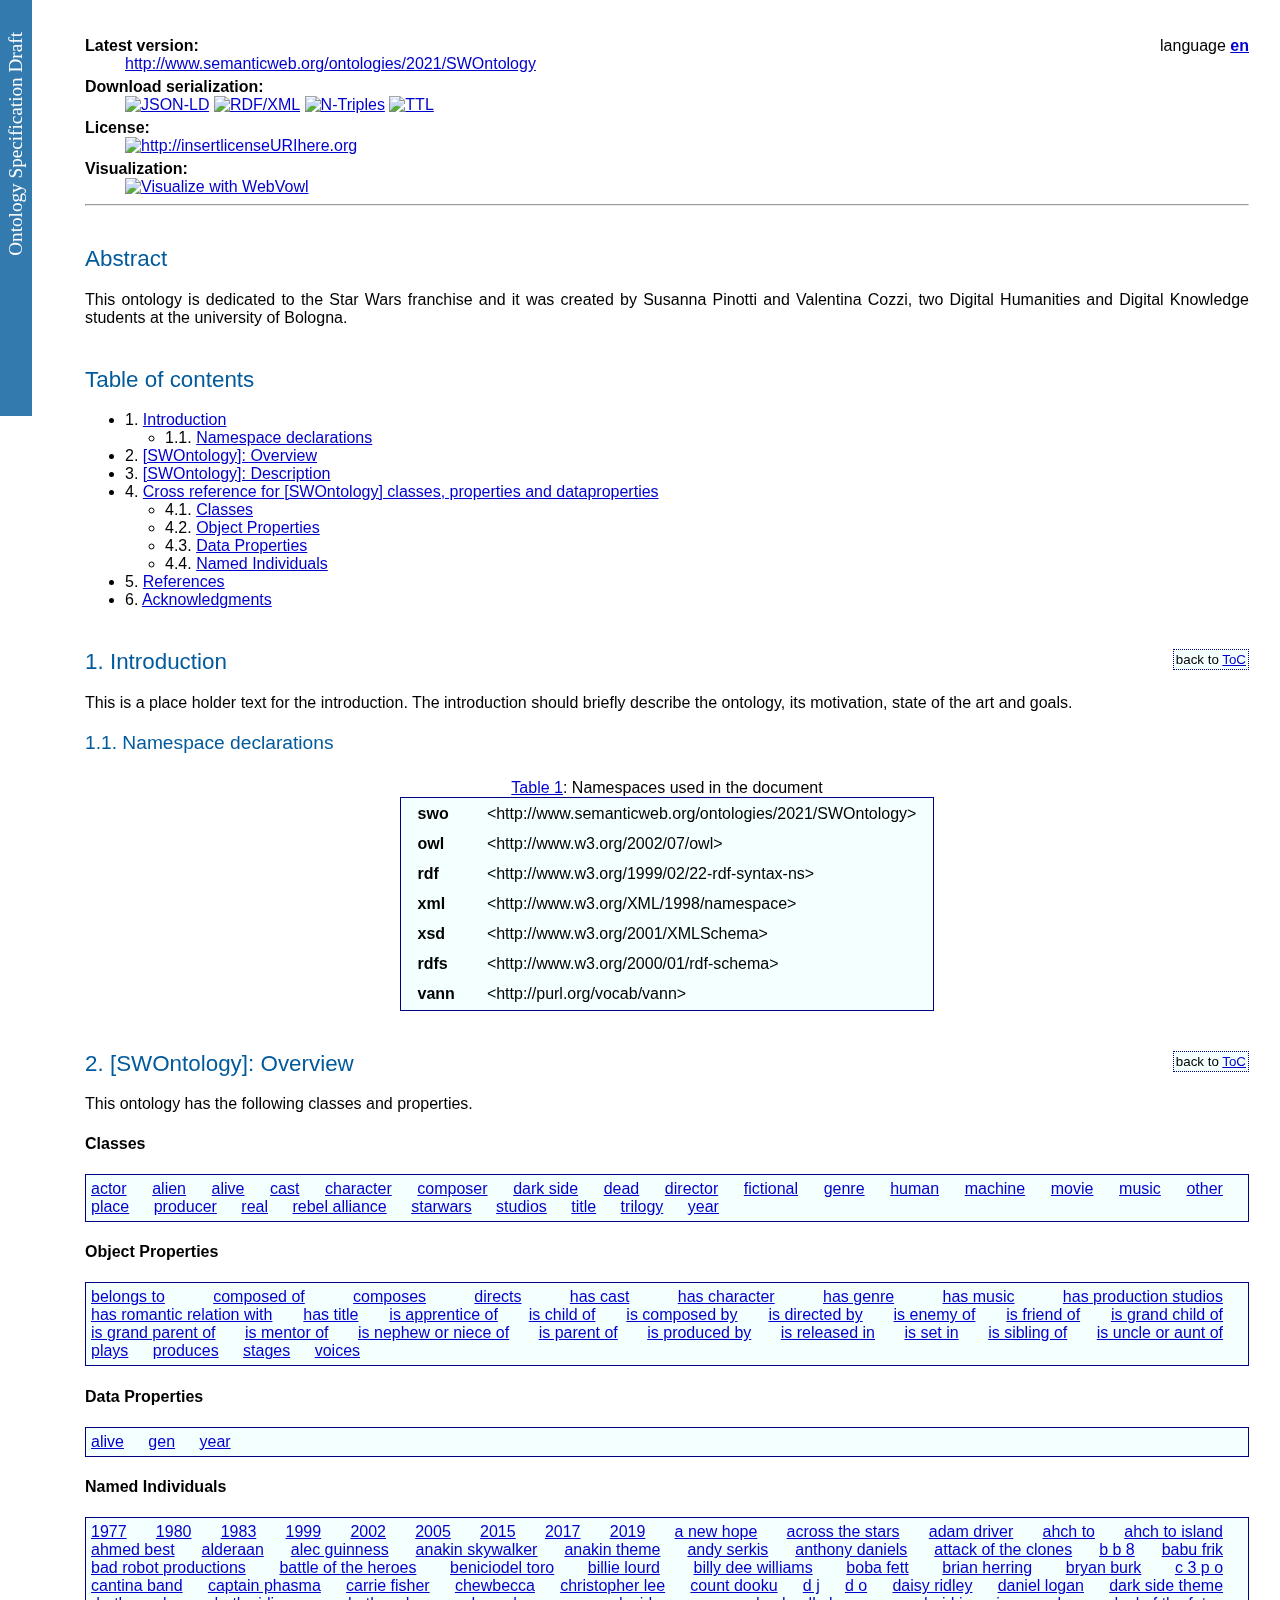
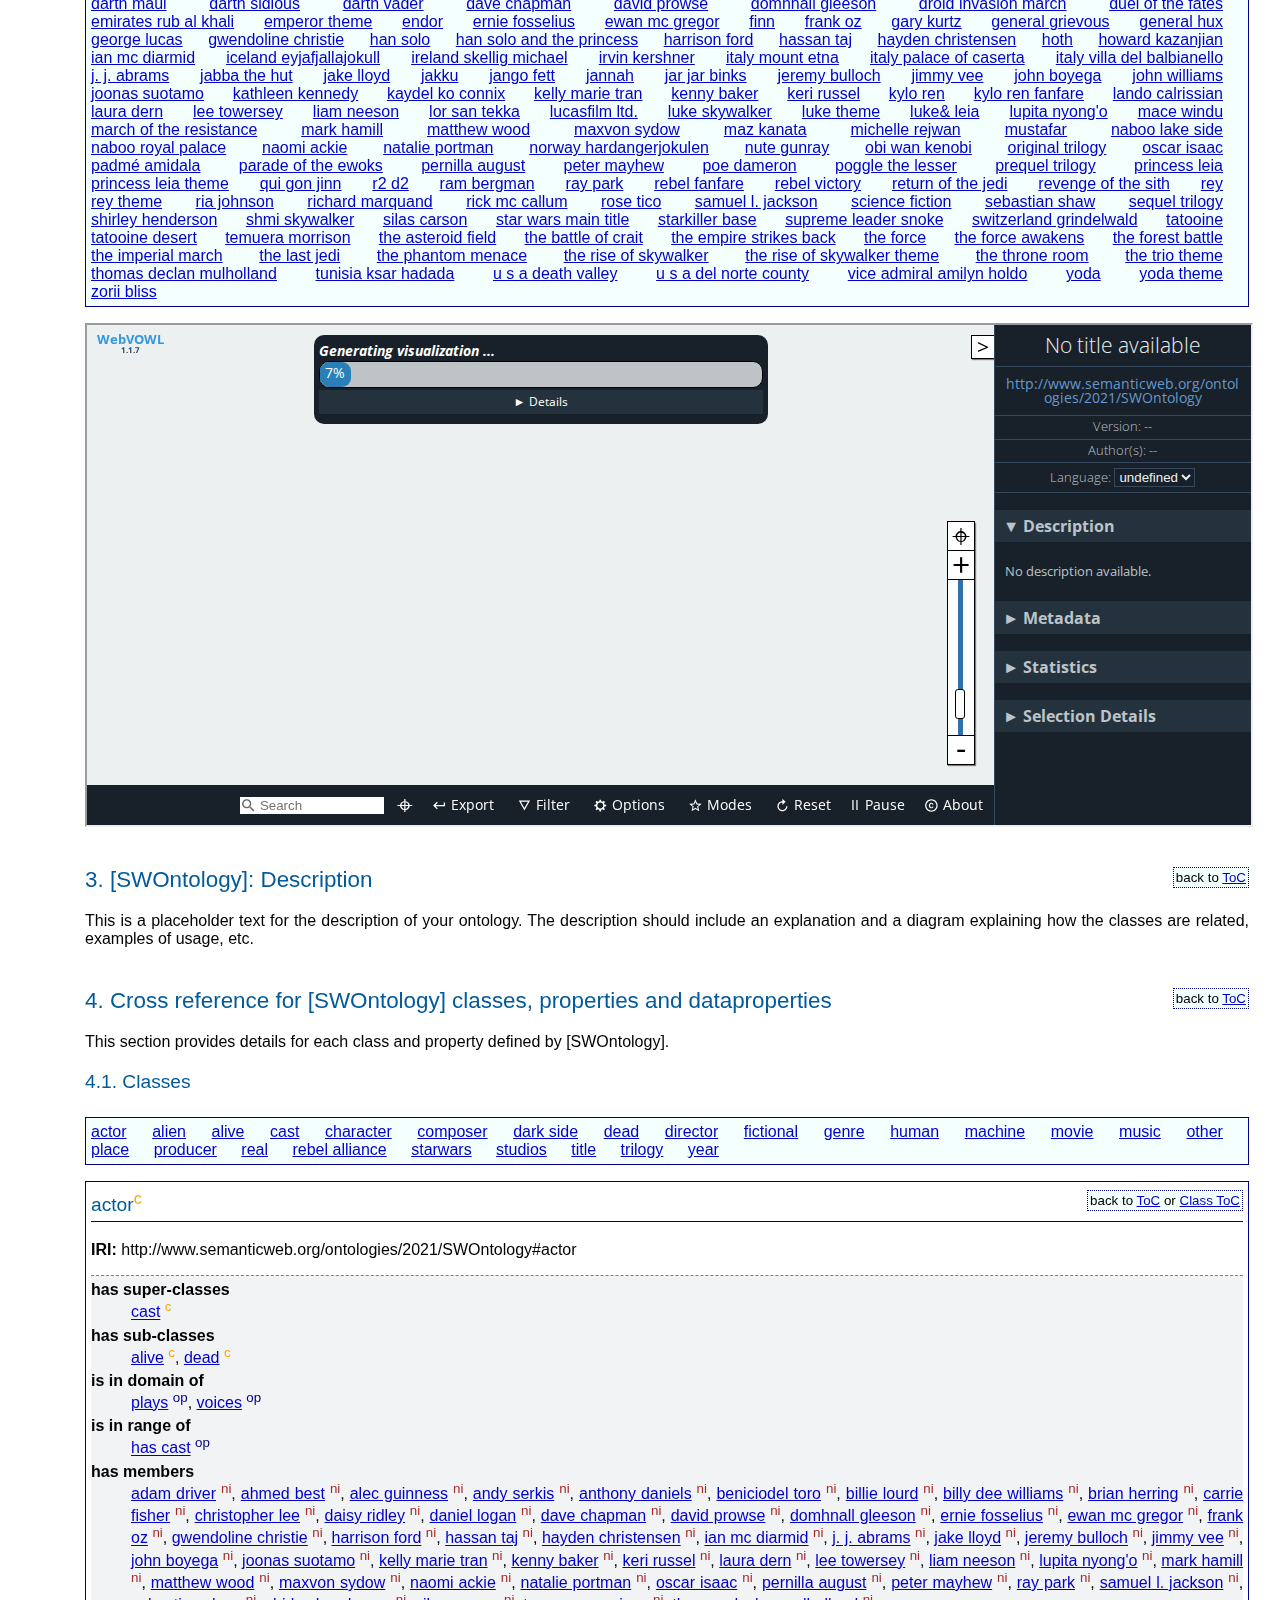
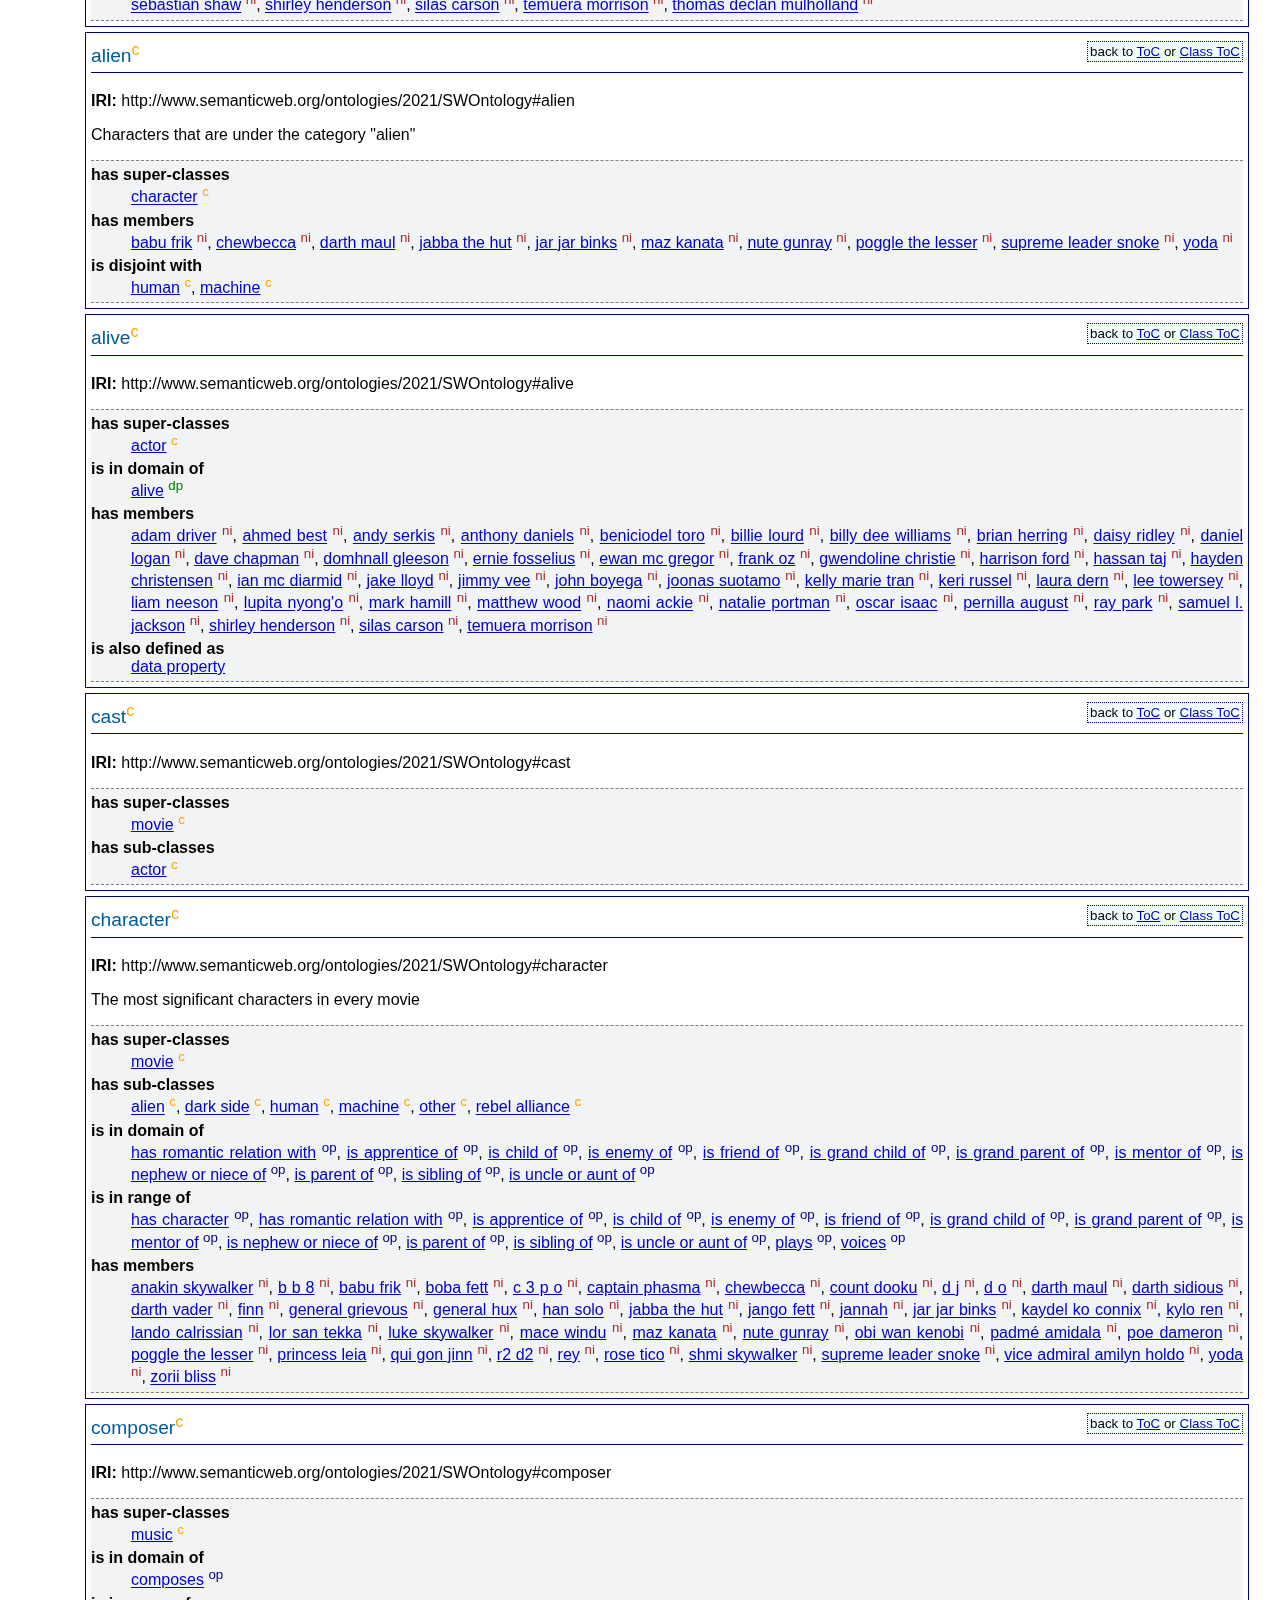
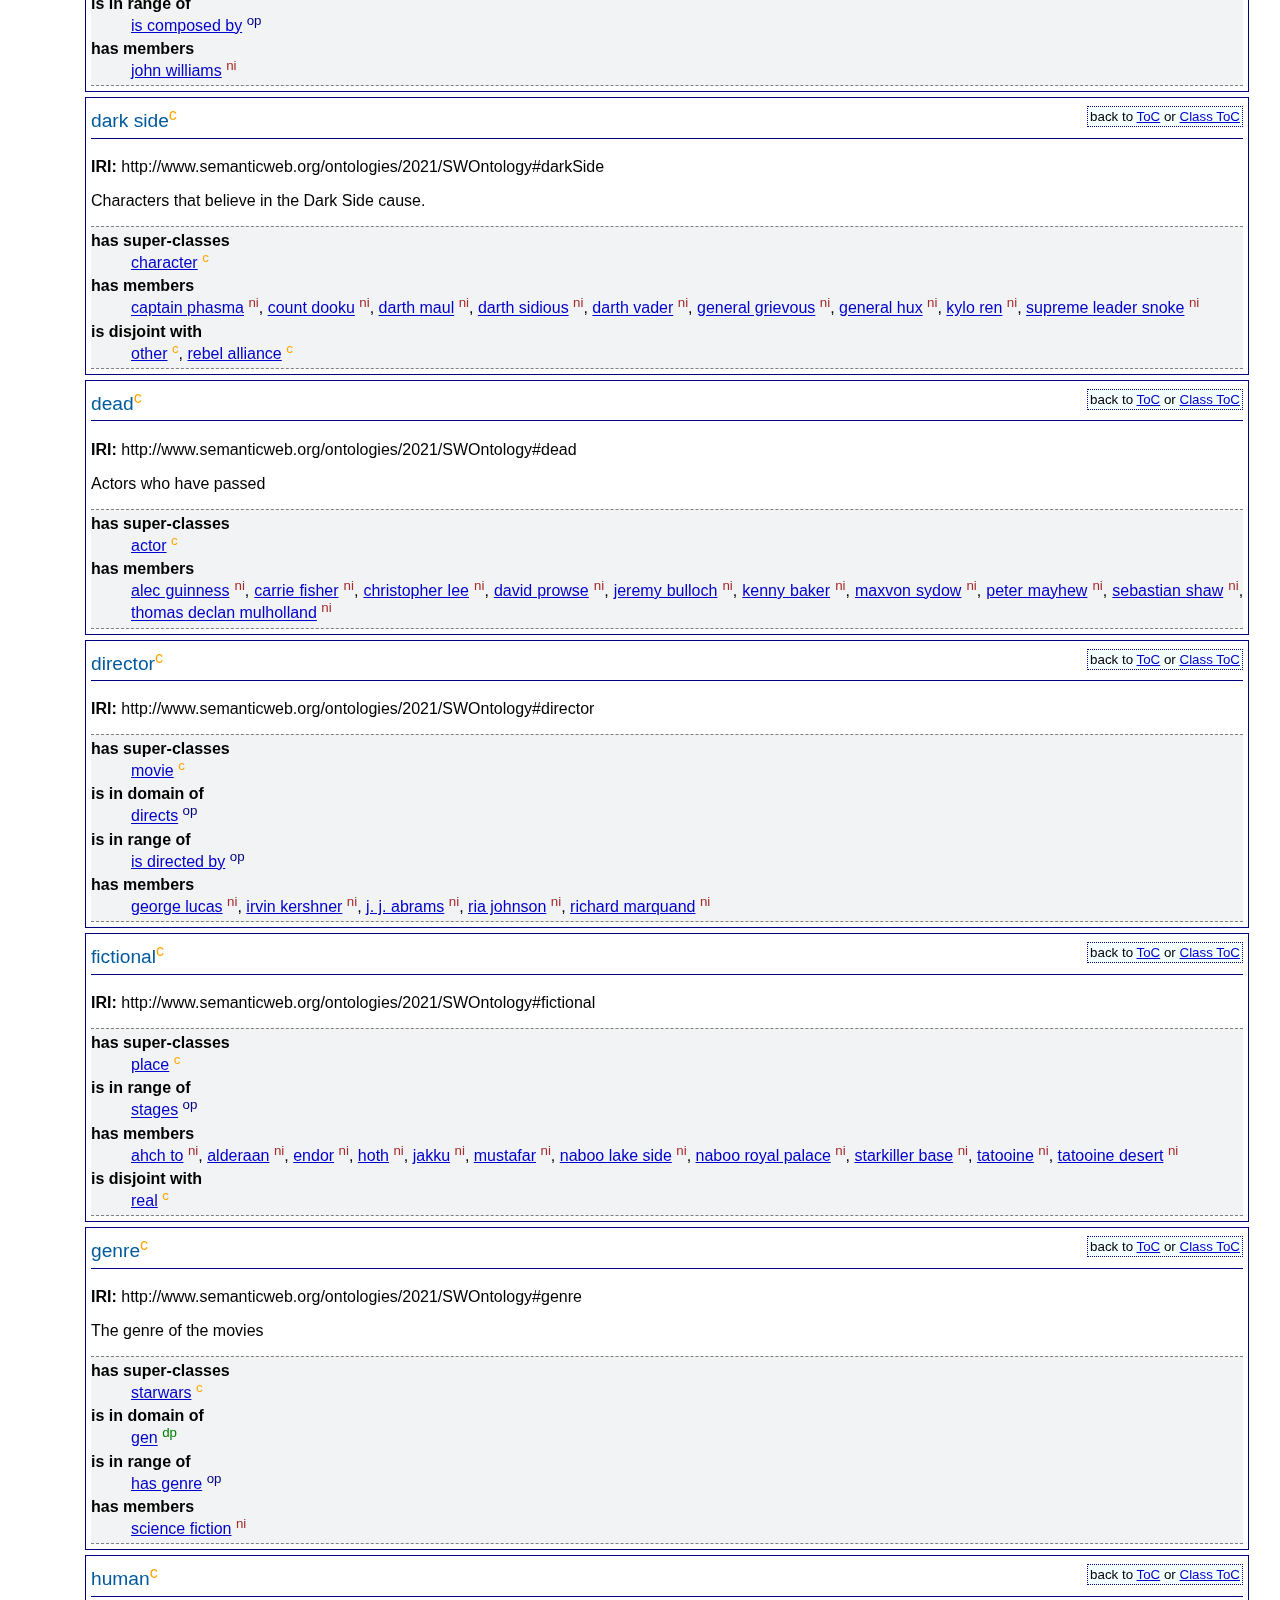
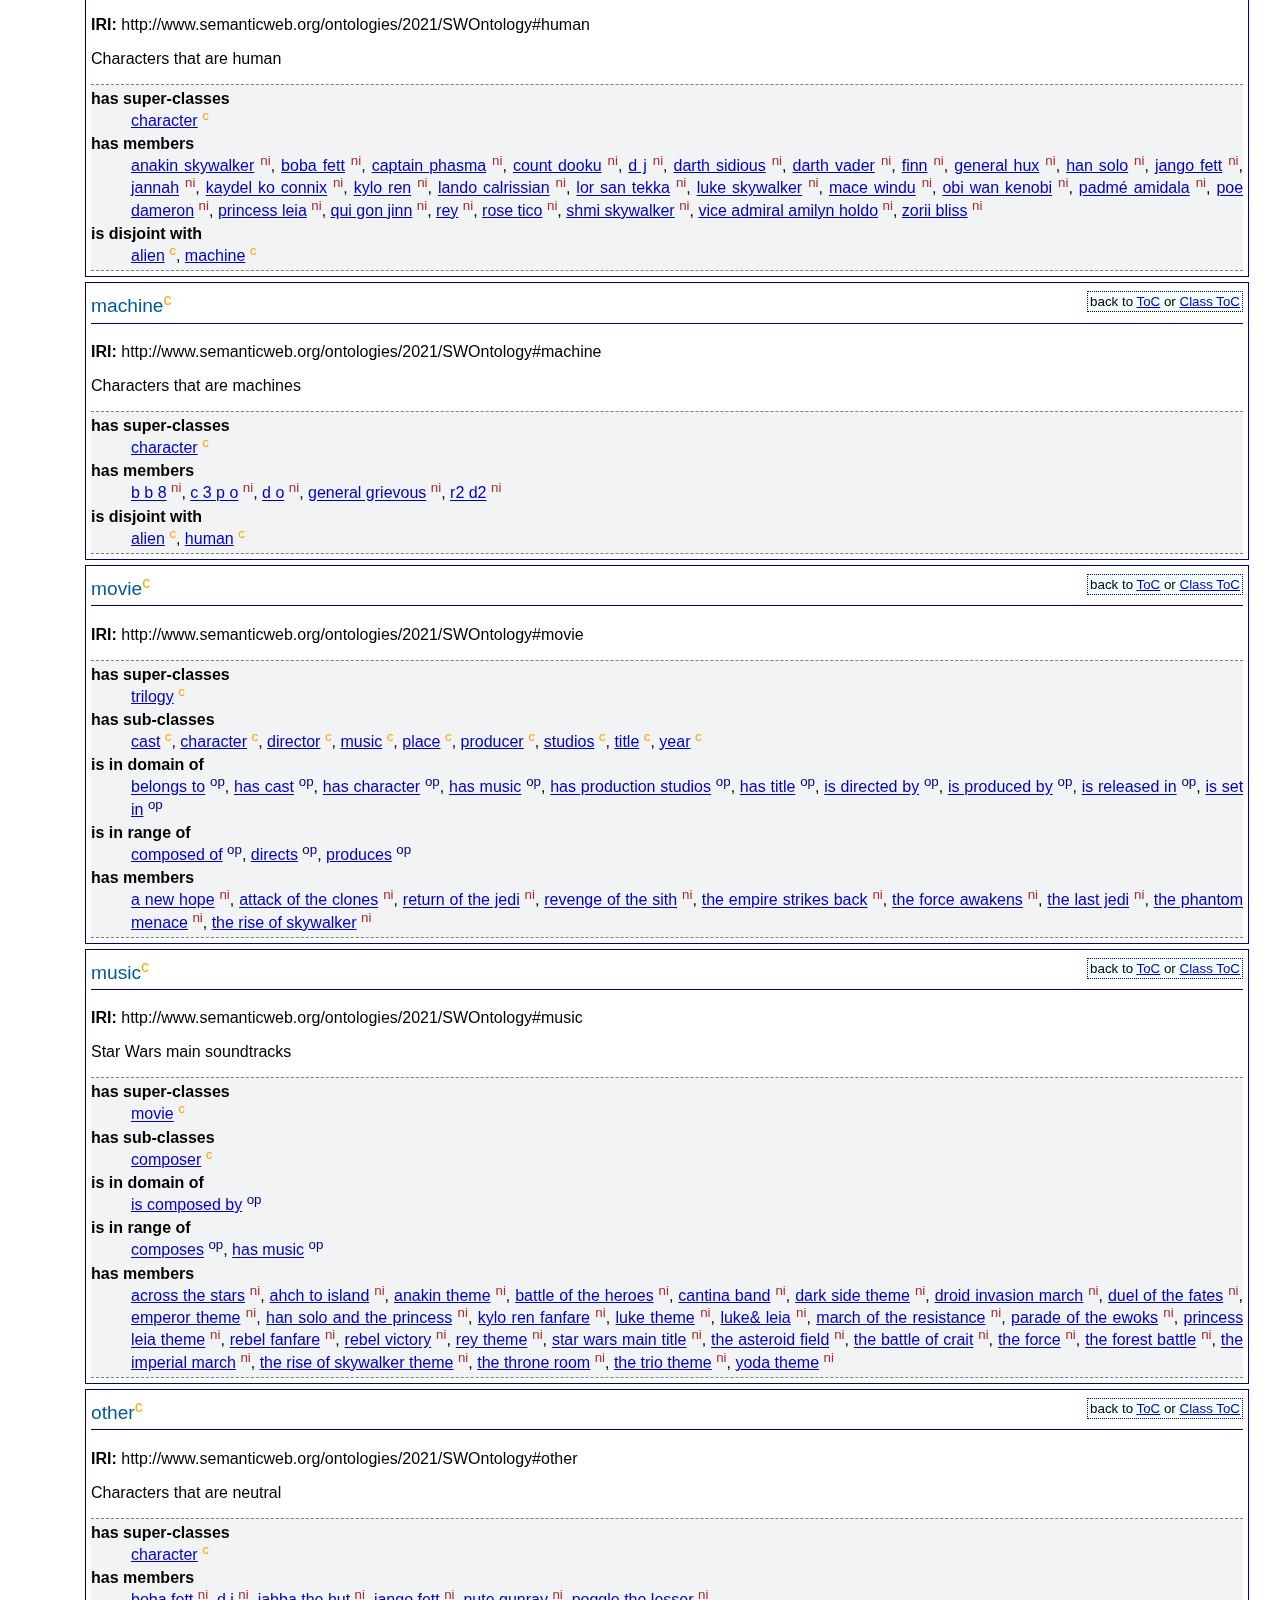
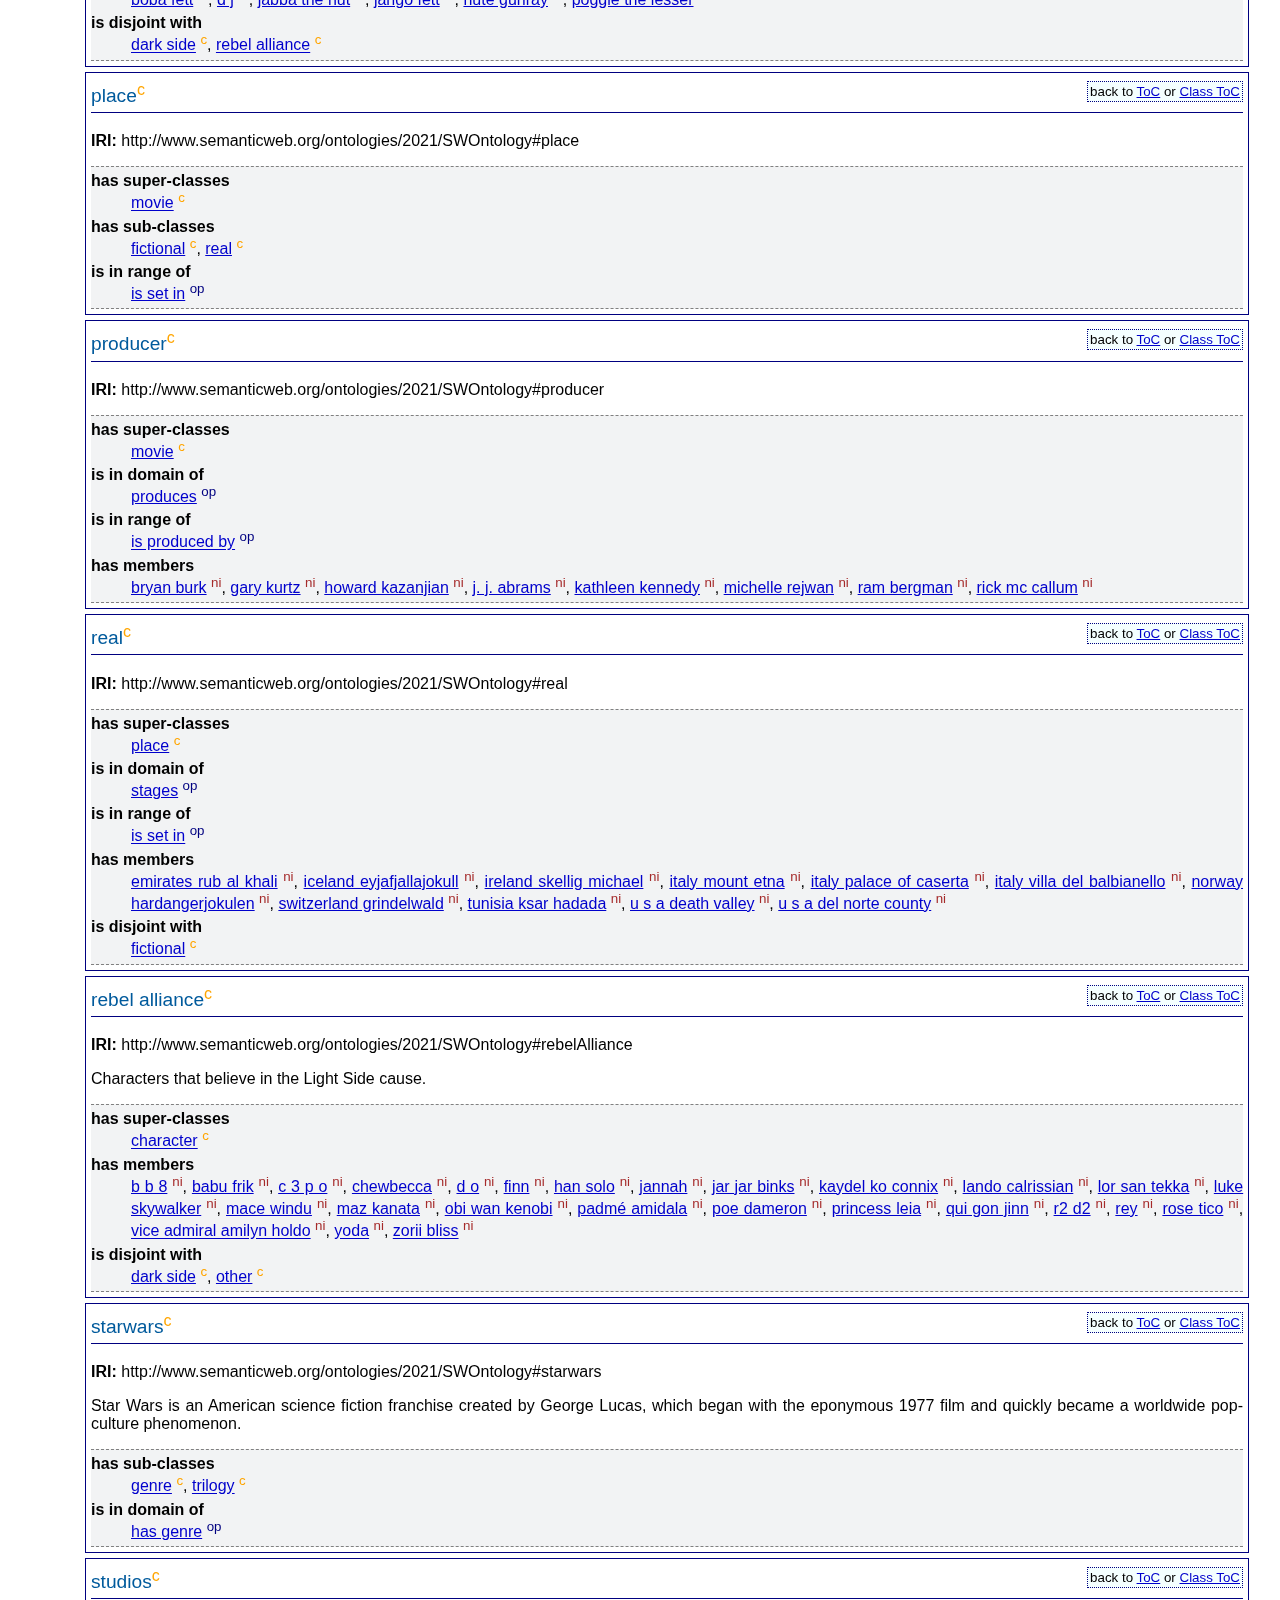
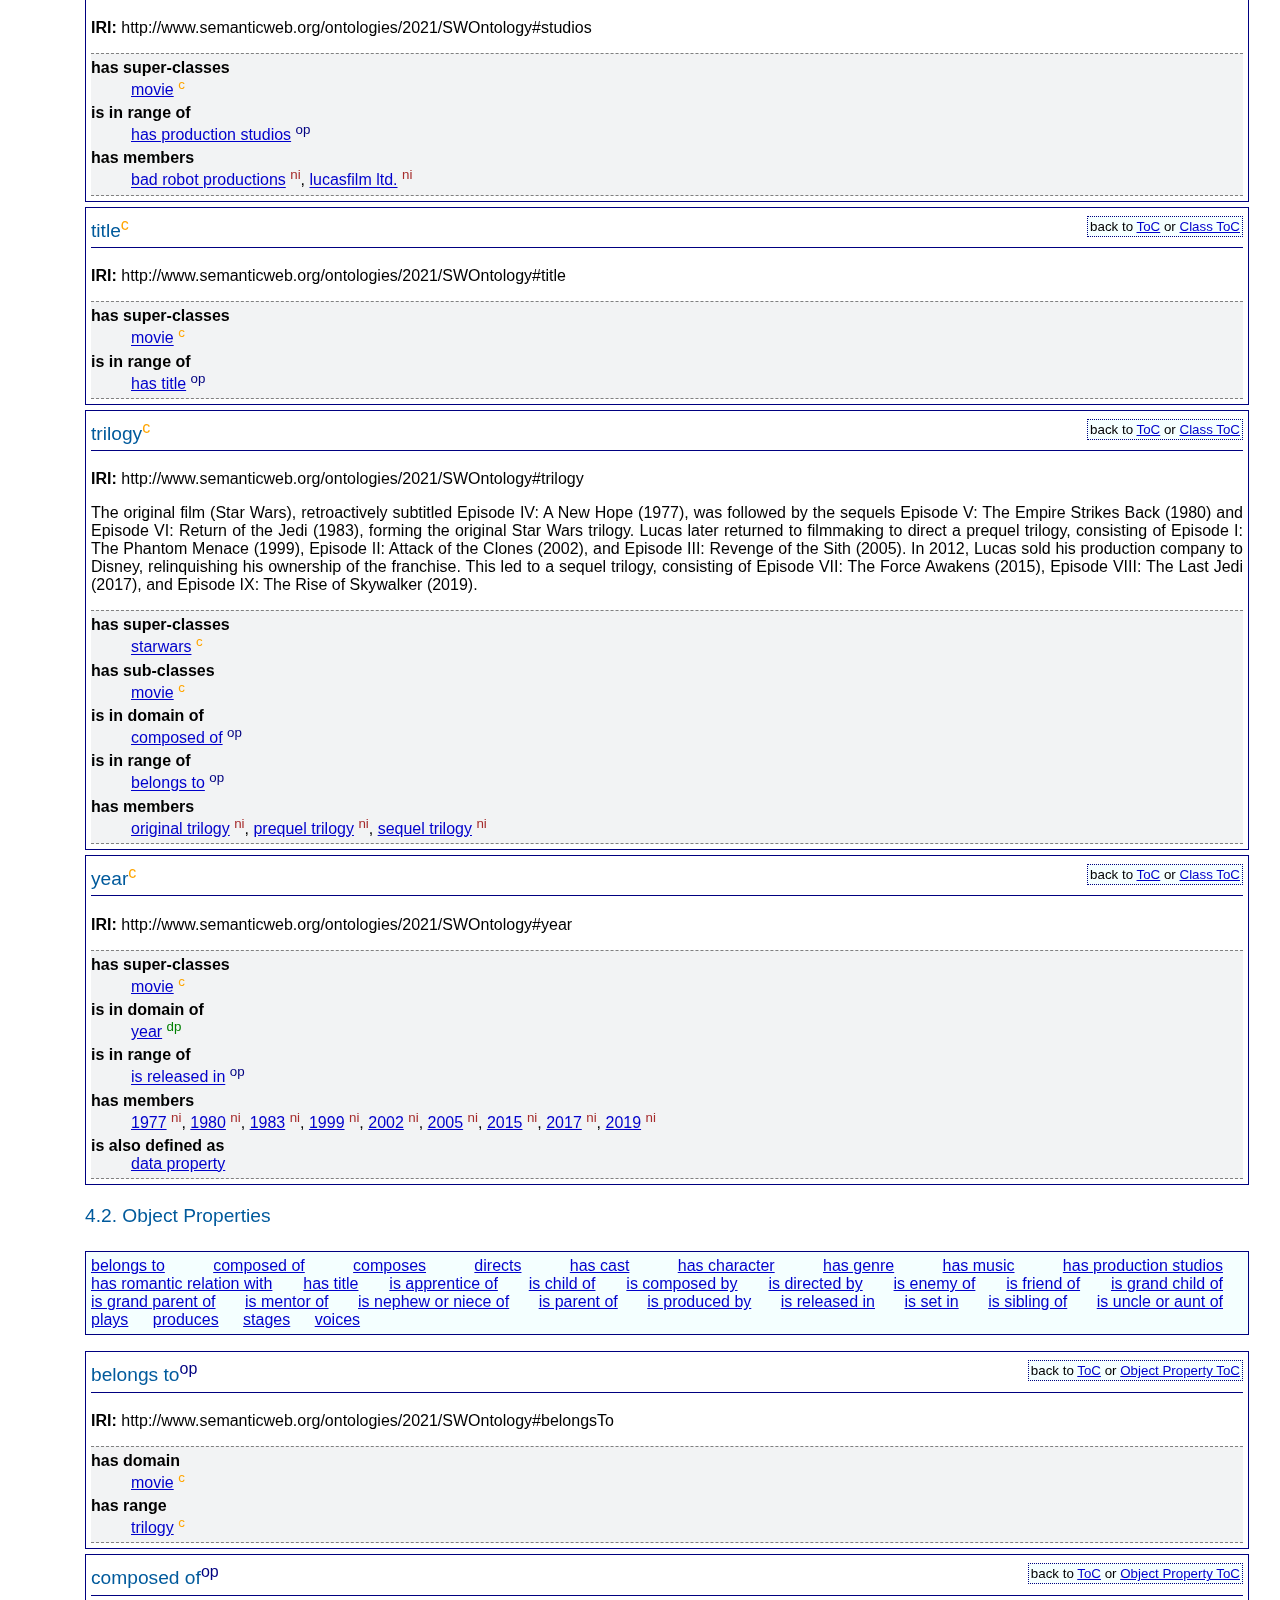
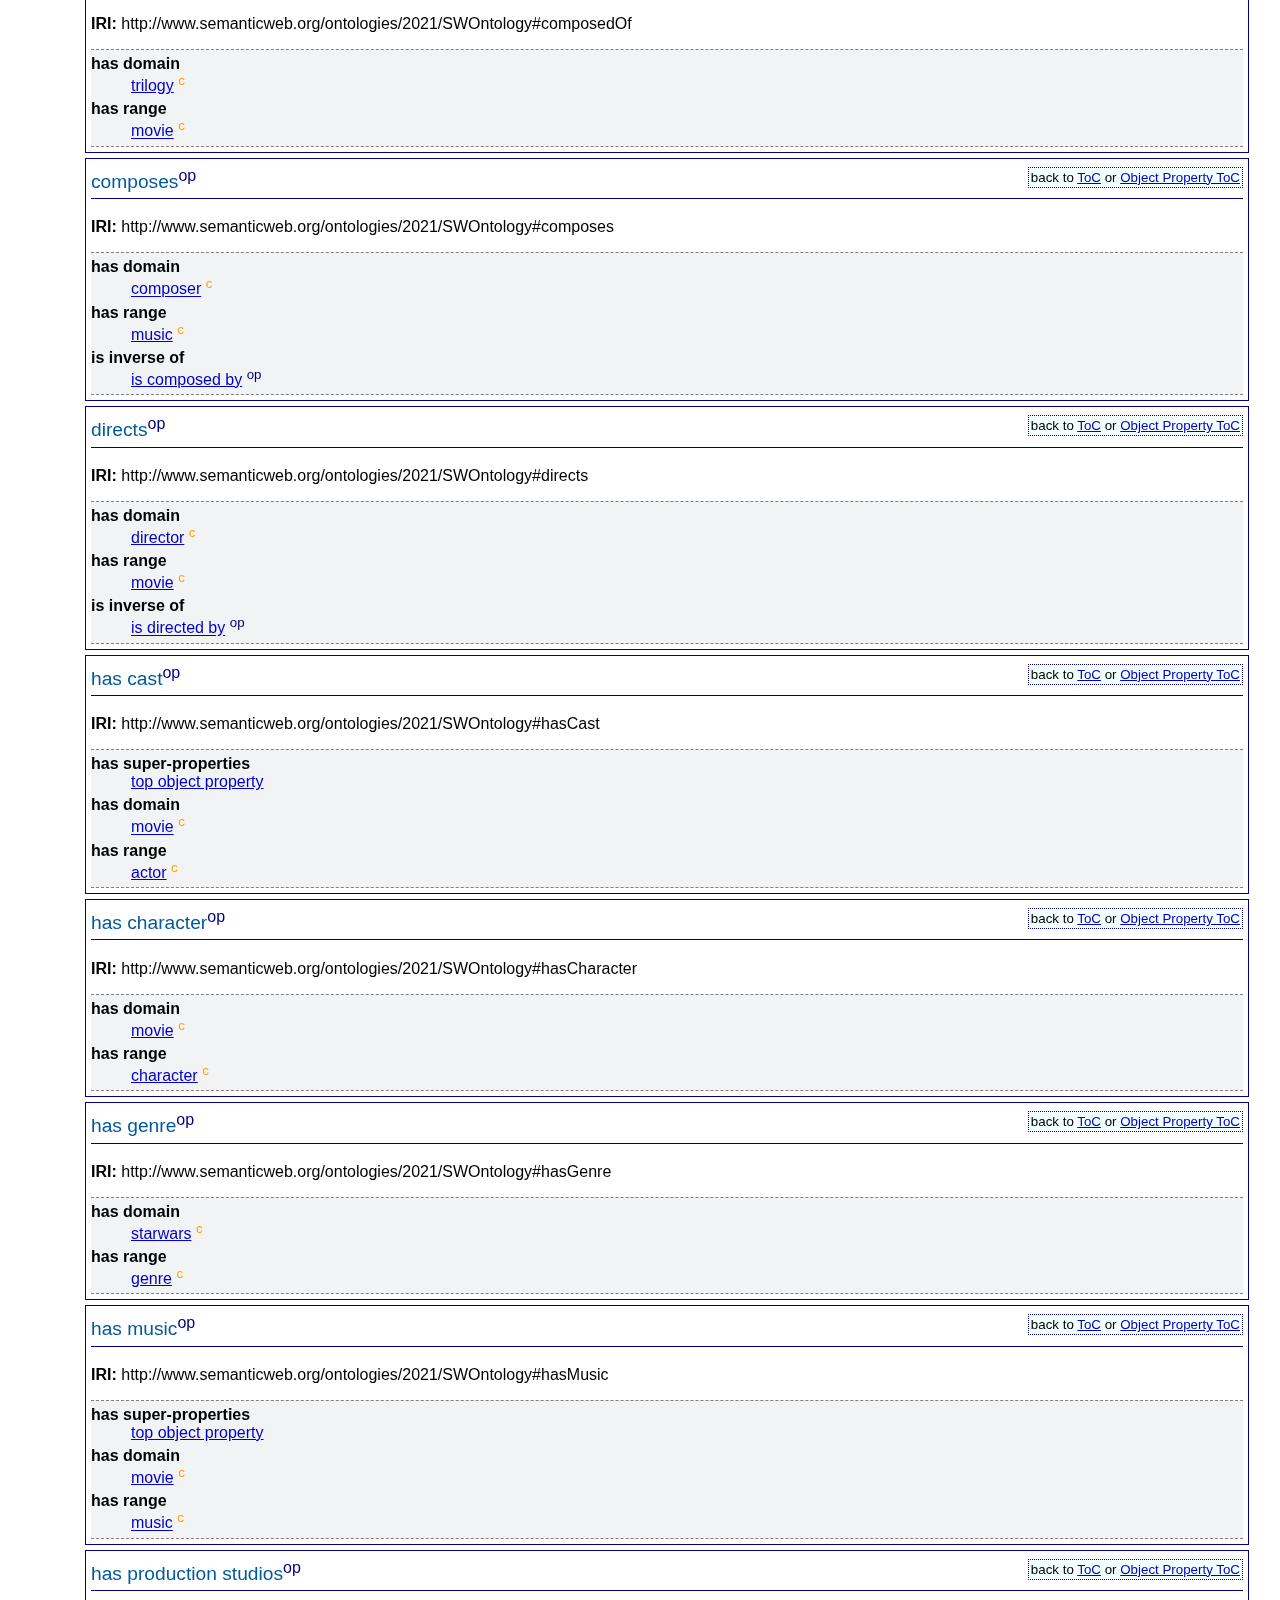
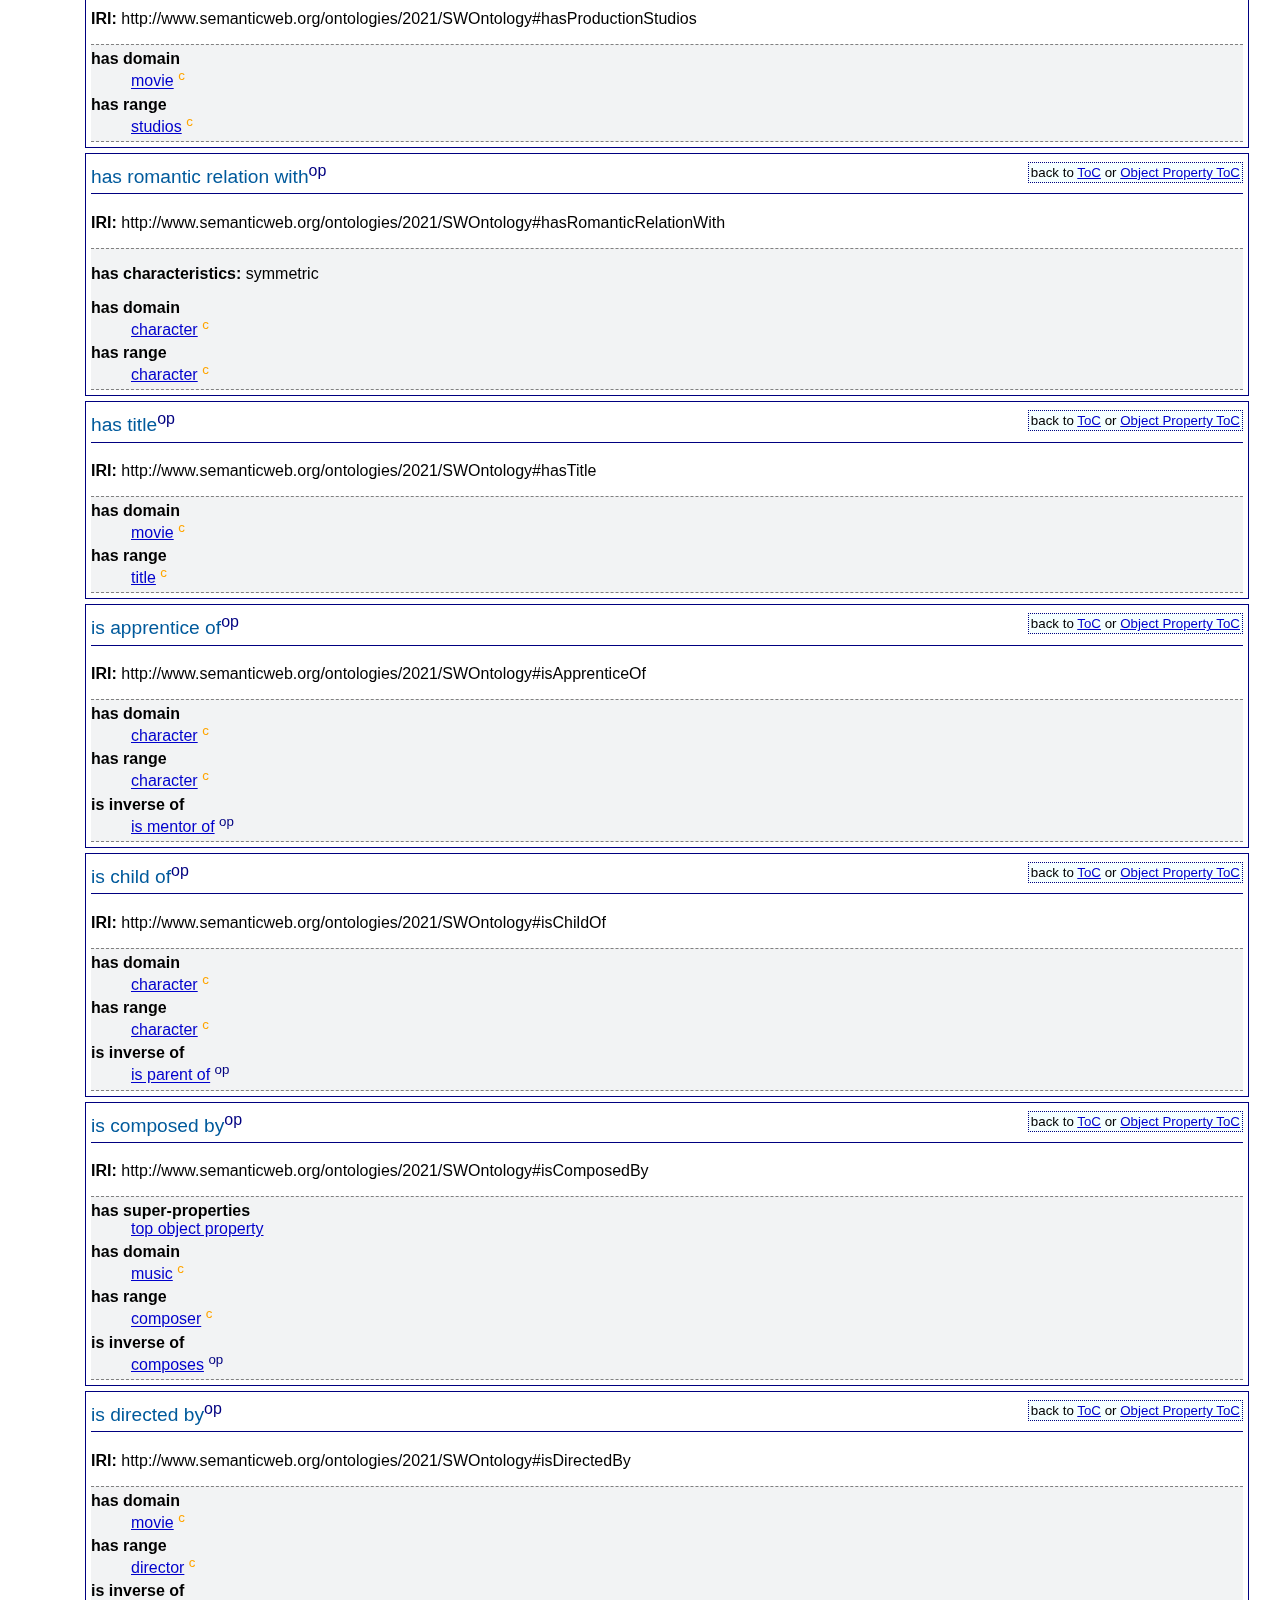
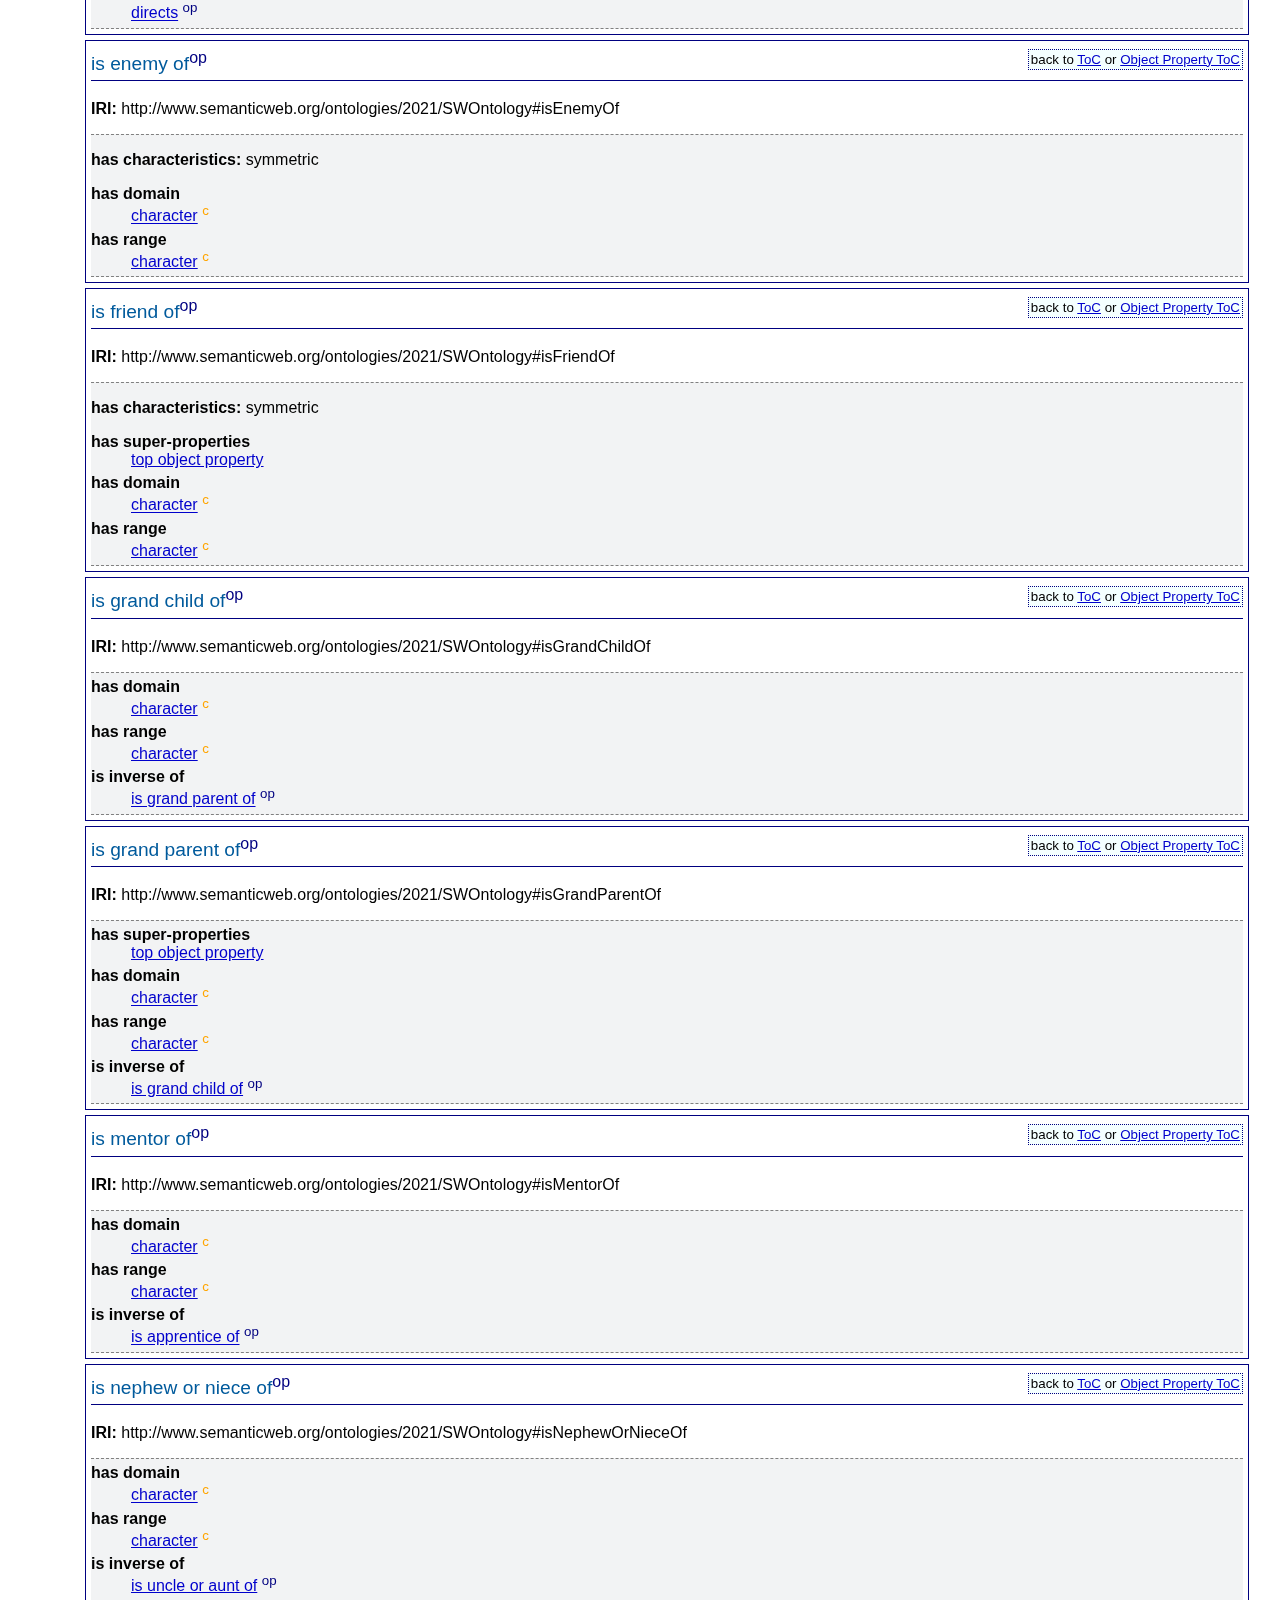
==== commit 2240819b: "Update index-en.html" ====
--- a/SWOntology_Widoco/index-en.html
+++ b/SWOntology_Widoco/index-en.html
@@ -85,11 +85,9 @@
 <caption> <a href="#ns"> Table 1</a>: Namespaces used in the document </caption>
 <tbody>
 <tr><td><b>swo</b></td><td>&lt;http://www.semanticweb.org/ontologies/2021/SWOntology&gt;</td></tr>
-<tr><td><b>LupitaNyong</b></td><td>&lt;http://www.semanticweb.org/ontologies/2021/SWOntologyLupitaNyong'&gt;</td></tr>
 <tr><td><b>owl</b></td><td>&lt;http://www.w3.org/2002/07/owl&gt;</td></tr>
 <tr><td><b>rdf</b></td><td>&lt;http://www.w3.org/1999/02/22-rdf-syntax-ns&gt;</td></tr>
 <tr><td><b>xml</b></td><td>&lt;http://www.w3.org/XML/1998/namespace&gt;</td></tr>
-<tr><td><b>Luke</b></td><td>&lt;http://www.semanticweb.org/ontologies/2021/SWOntologyLuke&&gt;</td></tr>
 <tr><td><b>xsd</b></td><td>&lt;http://www.w3.org/2001/XMLSchema&gt;</td></tr>
 <tr><td><b>rdfs</b></td><td>&lt;http://www.w3.org/2000/01/rdf-schema&gt;</td></tr>
 <tr><td><b>vann</b></td><td>&lt;http://purl.org/vocab/vann&gt;</td></tr>
